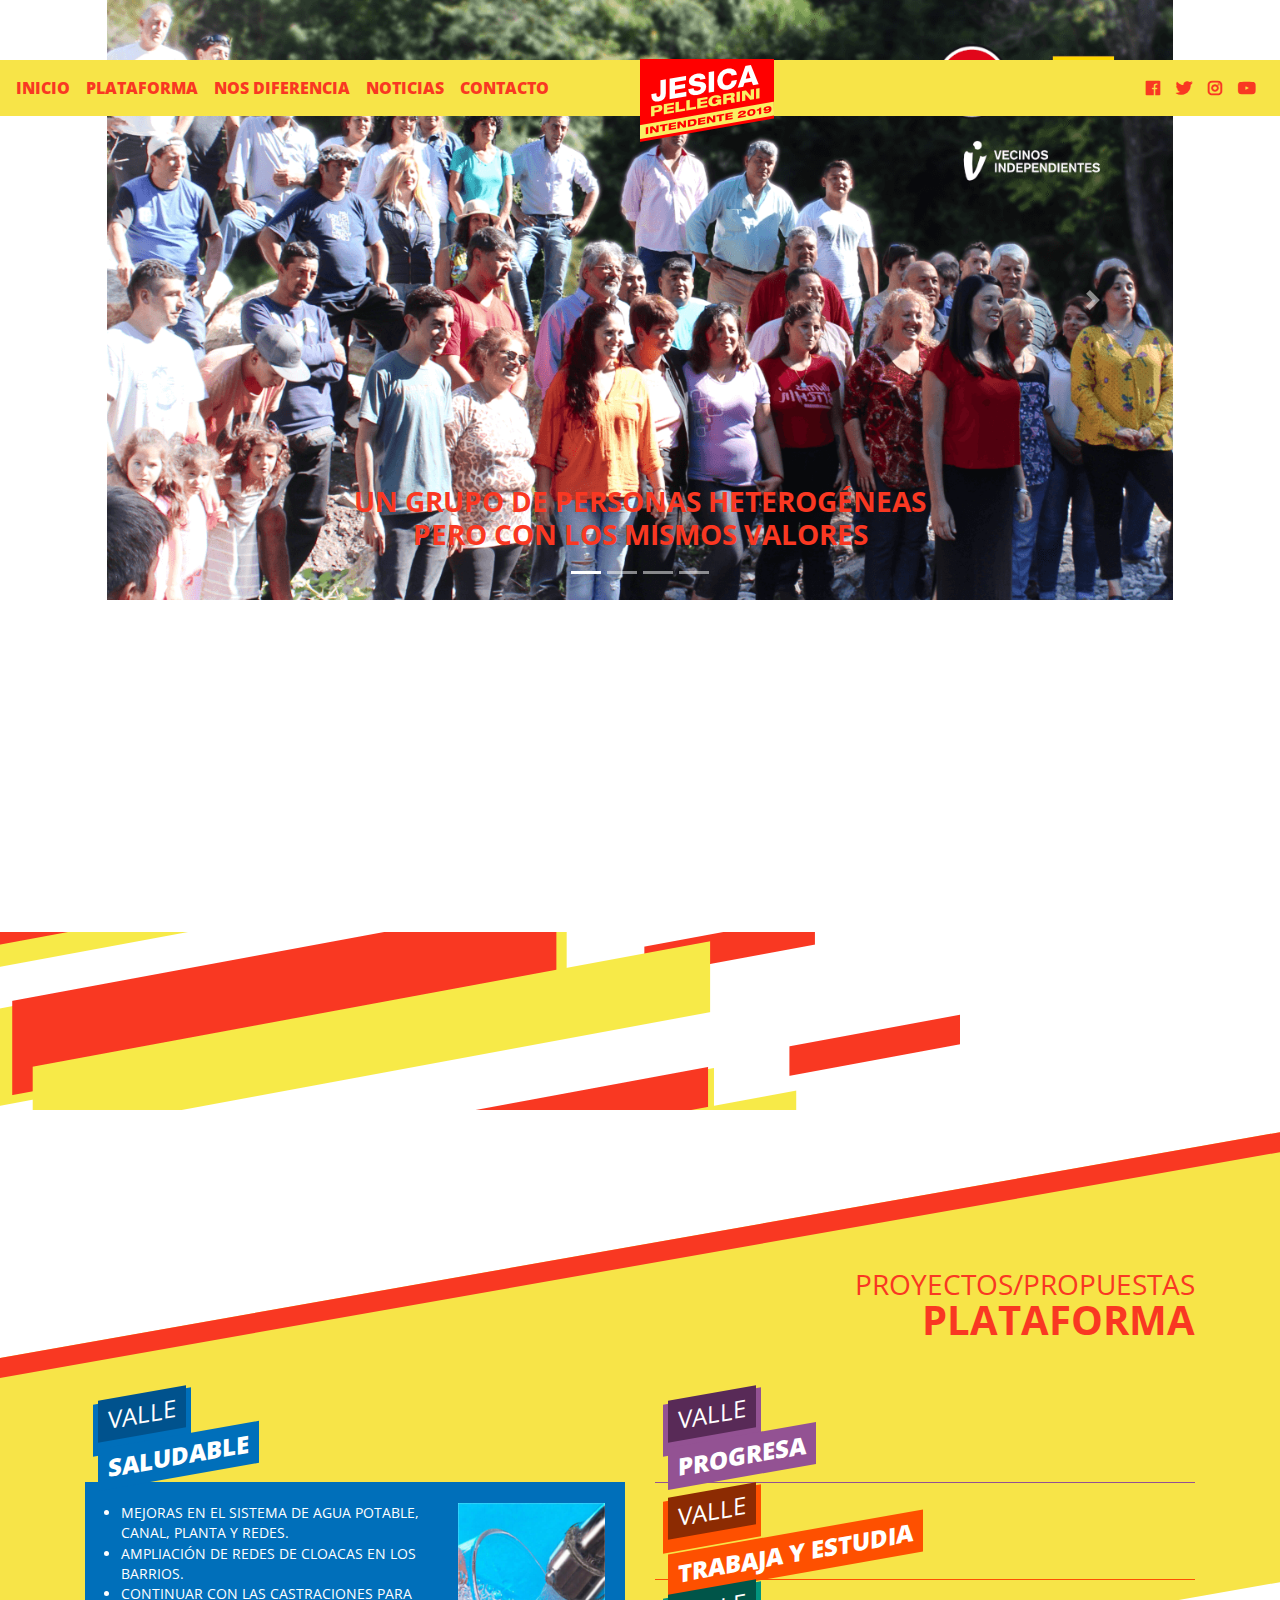
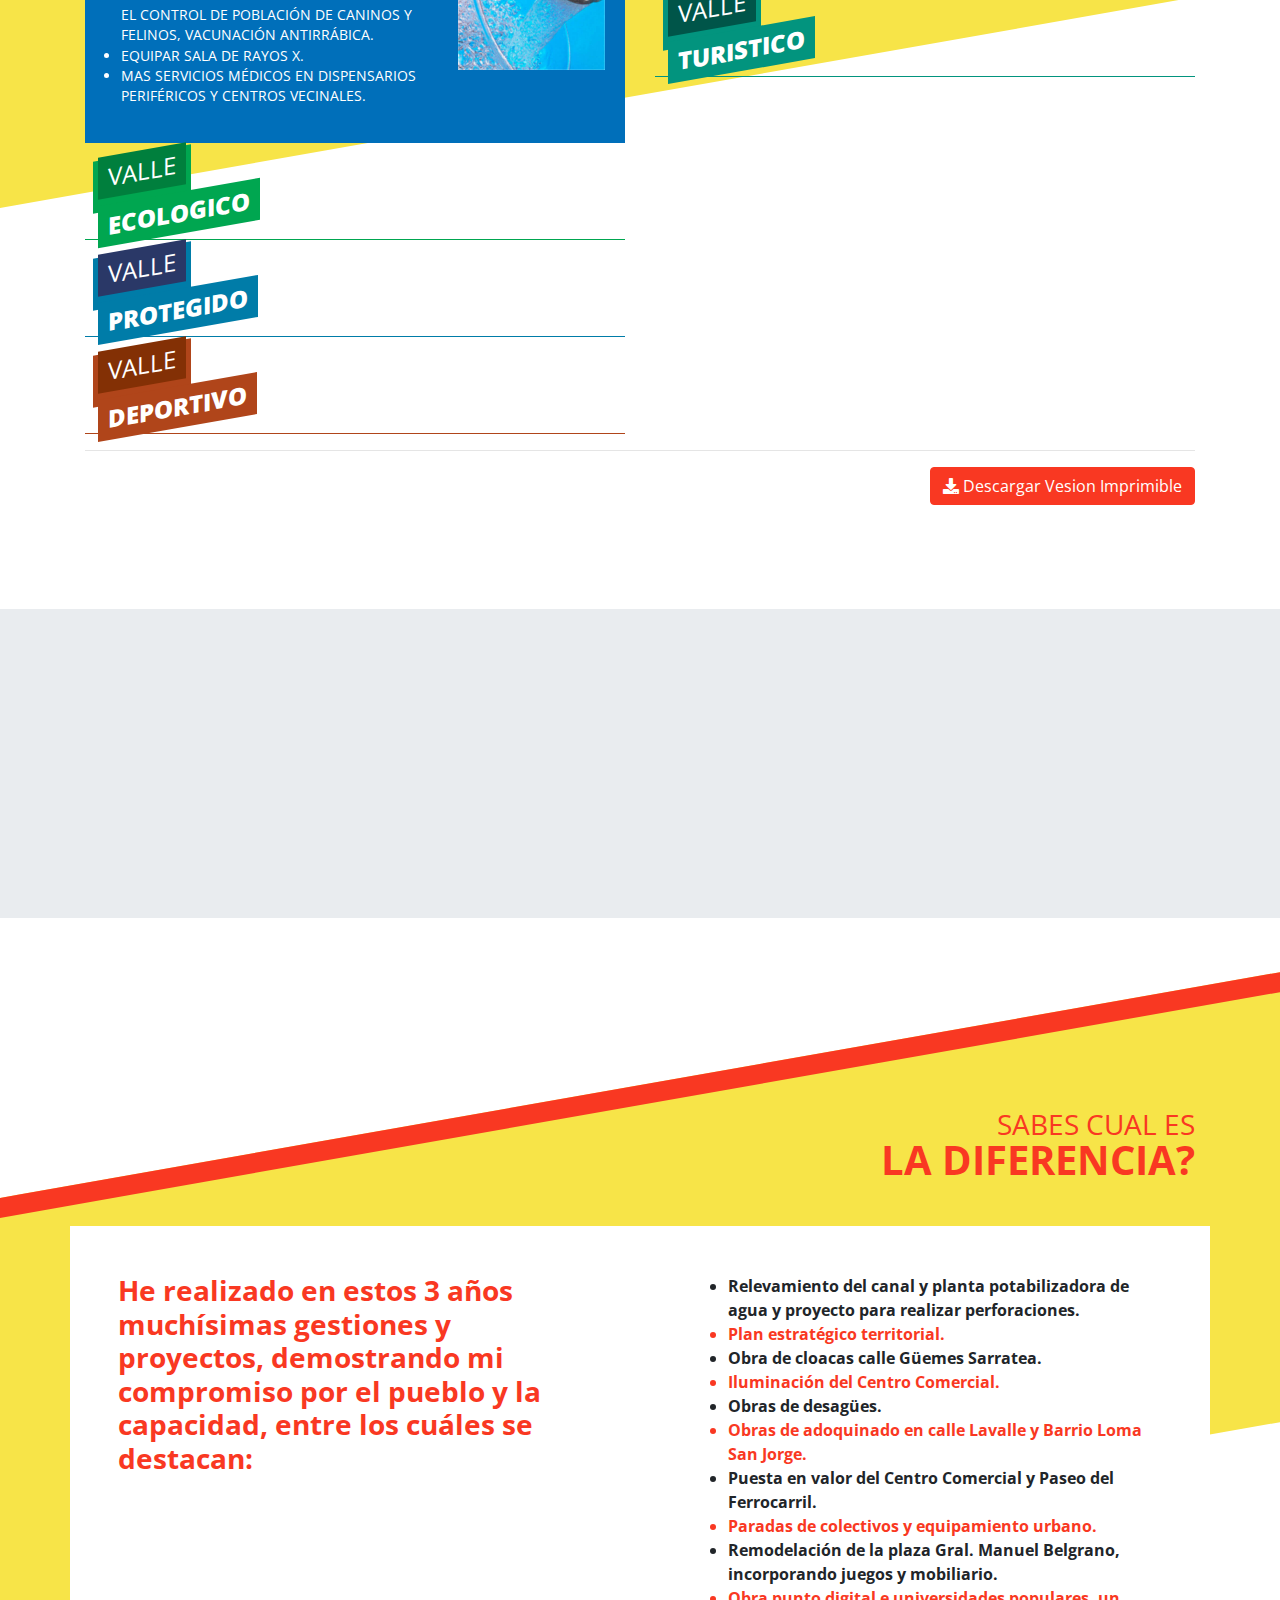
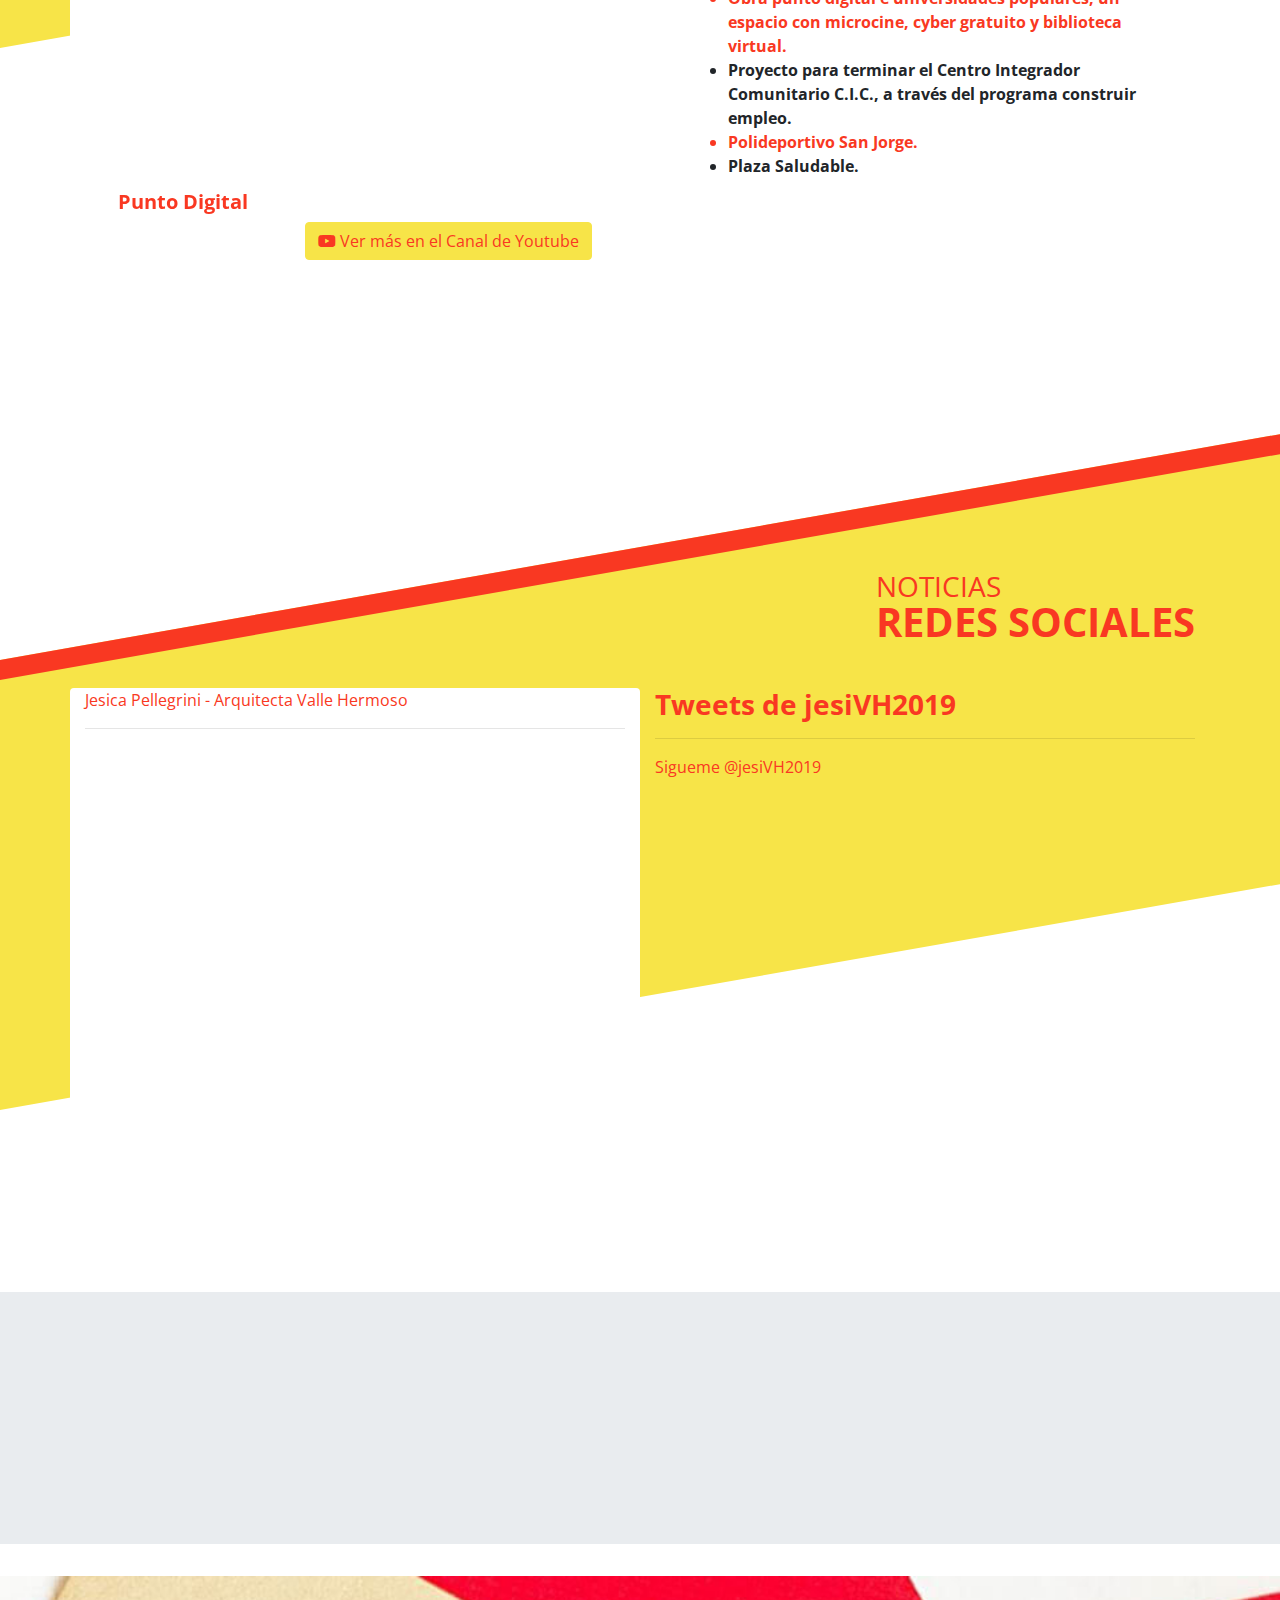
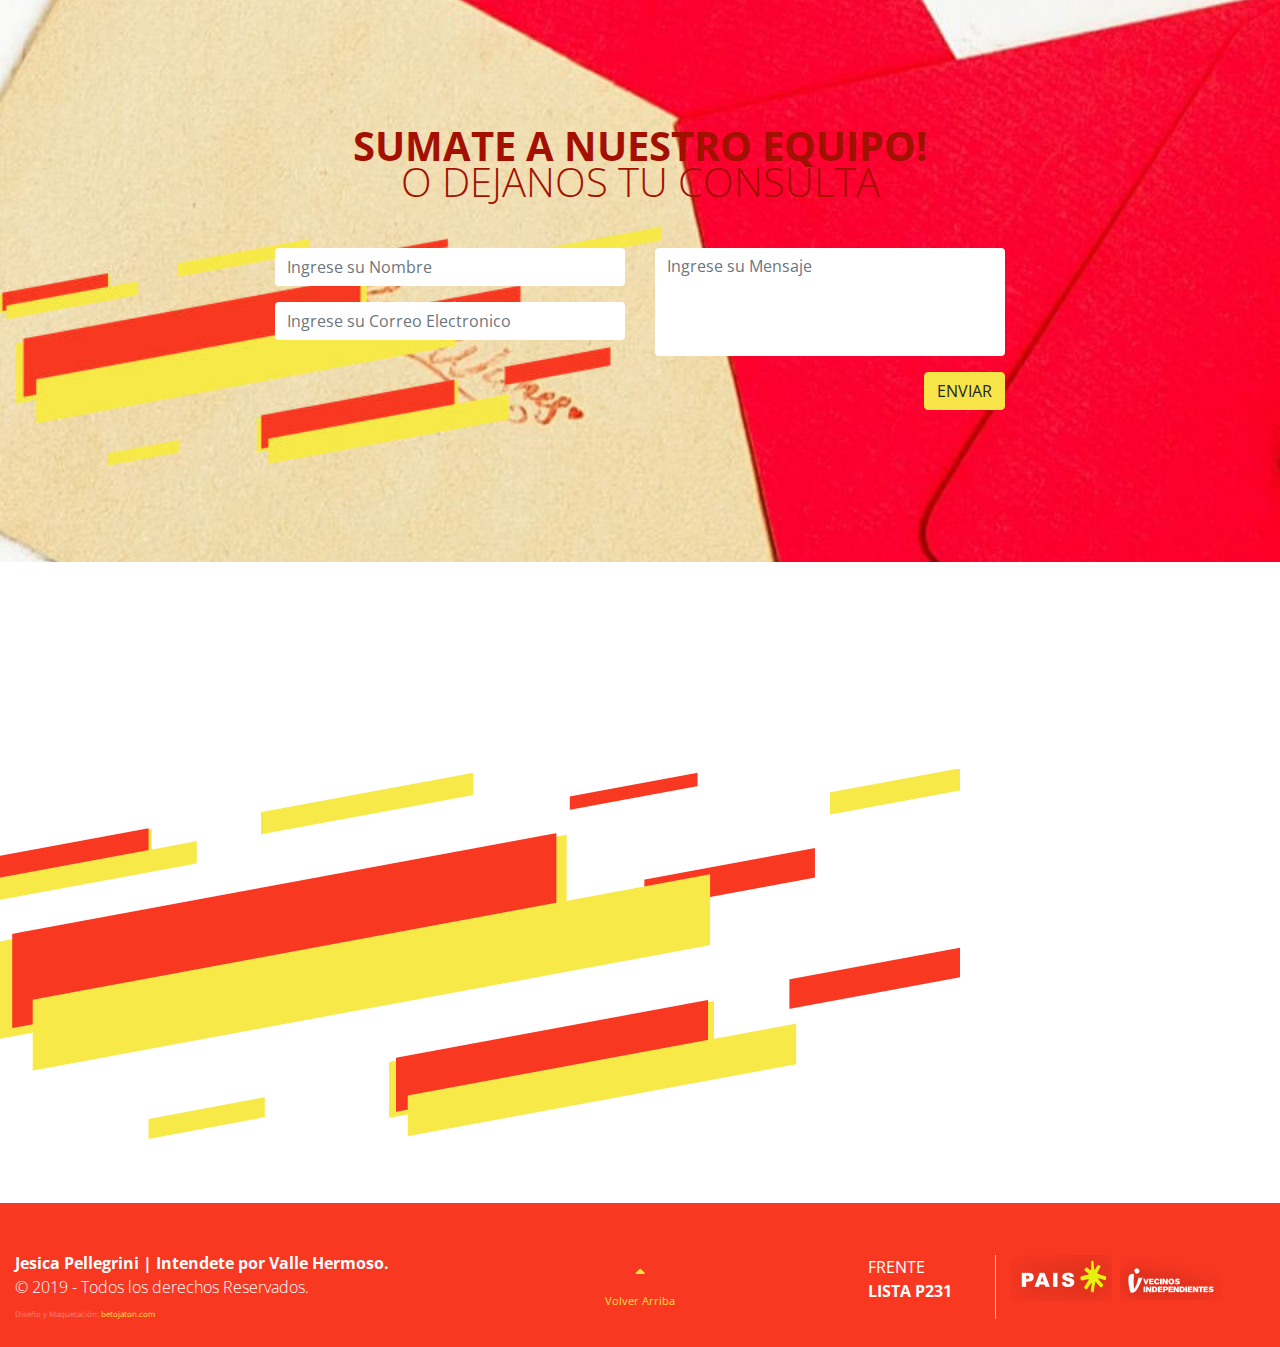
==== index.html @ 0dacf1ef "Initial commit" ====
<!doctype html>
<html lang="en">
<head>
	<!-- Required meta tags -->
	<meta charset="utf-8">
	<meta name="viewport" content="width=device-width, initial-scale=1, shrink-to-fit=no">
	<meta name="description" content="Pagina Web Oficial de Jesica Pellegrini, Candidata Intendente por Valle Hermoso, Cordoba. Representando al Partido Frente PAIS">
	<meta name="autor" content="Roberto Jaton - betojaton.com">
	<link rel="shortcut icon" href="favicon.ico" /> 
	<link rel="stylesheet" href="style.css" >
	<link href="https://fonts.googleapis.com/css?family=Open+Sans+Condensed:300,700|Open+Sans:400,400i,700,800" rel="stylesheet">
	<link href="https://fonts.googleapis.com/css?family=Libre+Franklin:900" rel="stylesheet">
	<title>Jesica Pellegrini &#124; Intendente por Valle Hermoso</title>
	<!--[if lte IE 9]>
      <link href='css/animations-ie-fix.css' rel='stylesheet'>
  <![endif]-->
  <style>._2p3a{width: 100% !important;}</style>
  <script async src="https://www.googletagmanager.com/gtag/js?id=UA-138226474-1"></script>
  <script>
  	window.dataLayer = window.dataLayer || [];
  	function gtag(){dataLayer.push(arguments);}
  	gtag('js', new Date());

  	gtag('config', 'UA-138226474-1');
  </script>
  <script src="https://awesome-table.com/AwesomeTableInclude.js"></script>
</head>
<body data-spy="scroll" data-target="#topNav">
	<!--FACEBOOK Script-->
	<div id="fb-root"></div><script async defer crossorigin="anonymous" src="https://connect.facebook.net/es_LA/sdk.js#xfbml=1&version=v3.3&appId=2285947294998345&autoLogAppEvents=1"></script>
	<!--/FACEBOOK Script-->
	<header class="container-fluid pl-0 pr-0 mb-5 col-lg-10">
		<nav id="topNav" class="navbar navbar-expand-md fixed-top bg-secondary">
			<a class="navbar-brand mx-auto" href="#top"><img src="img/jesica2019-logo.png" alt="JESICA PELLEGRINI" ></a>
			<button class="navbar-toggler" type="button" data-toggle="collapse" data-target=".navbar-collapse">
				<i class="fas fa-bars text-primary"></i>
			</button>
			<div class="navbar-collapse collapse">
				<ul class="navbar-nav">
					<li class="nav-item">
						<a class="nav-link pl-0" title="Ir a la Seccion Top" href="#top" tabindex="1">INICIO <span class="sr-only">INICIO</span></a>
					</li>
					<li class="nav-item">
						<a class="nav-link" title="Ir a la Seccion Plataforma" href="#proyectos" tabindex="2">PLATAFORMA</a>
					</li>
					<li class="nav-item">
						<a class="nav-link" title="Ir a la Seccion Diferencia" href="#diferencia" tabindex="3">NOS DIFERENCIA</a>
					</li>
					<li class="nav-item">
						<a class="nav-link" title="Ir a la Seccion Noticias" href="#noticias" tabindex="4">NOTICIAS</a>
					</li>
					<li class="nav-item">
						<a class="nav-link" title="Ir a la Seccion Contacto" href="#contacto" tabindex="5">CONTACTO</a>
					</li>
				</ul>
				<ul class="navbar-nav ml-auto">
	<!-- 				<li class="nav-item">
		<a class="nav-link" title="Abrir Ventana Padron" href="#" tabindex="6" data-toggle="modal" data-target="#modalPadron">DONDE VOTO? <span class="badge badge-info small">NUEVO</span></a>
		
	</li> -->
	<li class="nav-item"><a class="nav-link" href="https://www.facebook.com/jesiVH2019/" title="Sigueme en Facebook" target="_blank" tabindex="7"><i class="fab fa-facebook"></i></a></li>
	<li class="nav-item"><a class="nav-link" href="https://twitter.com/jesiVH2019" title="Sigueme en Twitter" target="_blank" tabindex="8"><i class="fab fa-twitter"></i></a></li>
	<li class="nav-item"><a class="nav-link" href="https://www.instagram.com/jesivh2019/" title="Sigueme en Instagram" target="_blank" tabindex="9"><i class="fab fa-instagram"></i></a></li>
	<li class="nav-item"><a class="nav-link" href="https://www.youtube.com/channel/UCBLbUvm4TaNhkV0YN3dnYhw/" title="Sigueme en mi Canal de Youtube" target="_blank" tabindex="10"><i class="fab fa-youtube"></i></a></li>
</ul>
</div>
</nav>


<!--CAROUSEL-->
<div id="carouselFade" class="carousel slide carousel-fade" data-ride="carousel">
	<ol class="carousel-indicators">
		<li data-target="#carouselFade" data-slide-to="0" class="active"></li>
		<li data-target="#carouselFade" data-slide-to="1"></li>
		<li data-target="#carouselFade" data-slide-to="2"></li>
		<li data-target="#carouselFade" data-slide-to="3"></li>
	</ol>
	<div class="carousel-inner">
		<div class="carousel-item active">
			<img src="img/slider-web.png" alt="Foto Grupo con Valores" class="img-fluid">
			<div class="carousel-caption d-none d-md-block">
				<h3>UN GRUPO DE PERSONAS HETEROGÉNEAS<br> PERO CON LOS MISMOS VALORES</h3>
			</div>
		</div>
		<div class="carousel-item">
			<div class="embed-responsive embed-responsive-16by9">
				<img src="img/foto-slider-gracias.jpg" alt="Foto Cierre de Campaña - Gracias" class="img-fluid">
			</div>
		</div>
		<div class="carousel-item">
			<div class="embed-responsive embed-responsive-16by9">
				<iframe src="https://www.youtube.com/embed/HUmfUP5dARo"  allow="accelerometer; autoplay; encrypted-media; gyroscope; picture-in-picture" allowfullscreen class="embed-responsive-item"></iframe>
			</div>
			<div class="carousel-caption d-none d-md-block">
				<h3>Proyecto - Guarderia Municipal</h3>
			</div>
		</div>
		<div class="carousel-item ">
			<div class="embed-responsive embed-responsive-16by9">
				<iframe src="https://www.youtube.com/embed/RASYB89753M" allow="accelerometer; autoplay; encrypted-media; gyroscope; picture-in-picture" allowfullscreen class="embed-responsive-item"></iframe>
			</div>
		</div>
	</div>
	<a class="carousel-control-prev" href="#carouselFade" role="button" data-slide="prev">
		<span class="carousel-control-prev-icon" aria-hidden="true"></span>
		<span class="sr-only">Anterior</span>
	</a>
	<a class="carousel-control-next" href="#carouselFade" role="button" data-slide="next">
		<span class="carousel-control-next-icon" aria-hidden="true"></span>
		<span class="sr-only">Siguiente</span>
	</a>
</div>
<!--/CAROUSEL-->


</header>
<main>
	<div class="jumbotron jumbotron-fluid bg-transparent">
		<div class="container text-center">
			<p class="display-4 ml-md-5 font-weight-normal animatedParent" data-sequence="500"><strong class="animated fadeInLeft" data-id="1">ESTAMOS TRABAJANDO</strong><br><small class="animated fadeInLeft" data-id="2">POR NUESTR0 PUEBLO Y CON VOS!</small></p>
		</div>
	</div>
	<!--/jumbotron-->
	<div class="container-fluid clearfix pl-5 justify-content-center bg-pattern">
		<div class="slogan col-md-6 ml-md-5 py-md-5 animatedParent" data-sequence="500">
			<span class="txtSup px-3 animated fadeIn" data-id="1">LO MEJOR</span><br>
			<span class="txtInf px-3 animated fadeIn" data-id="2">ESTA POR VENIR</span>
		</div>
	</div>

	<section id="proyectos">
		<div class="bg-skew"></div>
		<div class="container">
			<div class="row">
				<div class="col-12">
					<h2 class="title mb-5 float-right pt-5 text-right"><small>PROYECTOS/PROPUESTAS</small><br>
						PLATAFORMA
					</h2>
				</div>
				<div class="col-12">
					<!---ACCORDION---------------------------------->
					<div class="accordion" id="accordionOne">
						<div class="row">
							<div class="col-md-6">
								<div class="card card-saludable">
									<div class="card-header" id="headingSaludable">
										<h5 class="mb-0">
											<button class="btn btn-link" type="button" data-toggle="collapse" data-target="#saludable" aria-expanded="true" aria-controls="saludable">
												<span class="txtSup">VALLE</span><br>
												<span class="txtInf">SALUDABLE</span>
											</button>
										</h5>
									</div>
									<div id="saludable" class="collapse show" aria-labelledby="headingSaludable" data-parent="#accordionOne">
										<div class="card-body">
											<div class="row ">
												<div class="col-md-8">
													<ul>
														<li>MEJORAS EN EL SISTEMA DE AGUA POTABLE, CANAL, PLANTA Y REDES.</li>
														<li>AMPLIACIÓN DE REDES DE CLOACAS EN LOS BARRIOS.</li>
														<li>CONTINUAR CON LAS CASTRACIONES PARA EL CONTROL DE POBLACIÓN DE CANINOS Y FELINOS, VACUNACIÓN ANTIRRÁBICA.</li>
														<li>EQUIPAR SALA DE RAYOS X.</li>
														<li>MAS SERVICIOS MÉDICOS EN DISPENSARIOS PERIFÉRICOS Y CENTROS VECINALES.</li>
													</ul>
												</div>
												<div class="col-md-4">
													<img src="img/foto-saludable.jpg" alt="" class="img-fluid">
												</div>
											</div><!--/row-->
										</div>
									</div>
								</div>
								<!--/saludable-->
								<div class="card card-ecologico">
									<div class="card-header" id="headingEcologico">
										<h5 class="mb-0">
											<button class="btn btn-link collapsed" type="button" data-toggle="collapse" data-target="#ecologico" aria-expanded="false" aria-controls="ecologico">
												<span class="txtSup">VALLE</span><br>
												<span class="txtInf">ECOLOGICO</span>
											</button>
										</h5>
									</div>
									<div id="ecologico" class="collapse" aria-labelledby="headingEcologico" data-parent="#accordionOne">
										<div class="card-body">
											<div class="row ">
												<div class="col-md-4">
													<img src="img/foto-ecologico.jpg" alt="" class="img-fluid">
												</div>
												<div class="col-md-8">
													<ul>
														<li>CREACIÓN DE ÁREA DE GUARDAMBIENTES MUNICIPALES.</li>
														<li>REFORZAR RECOLECCIÓN DIFERENCIADA DE RESIDUOS POR BARRIO.</li>
														<li>GESTIONAR PLANTA  DE TRATAMIENTO DE RESIDUOS REGIONAL.</li>
														<li>MEJORAR EL CÓDIGO DE EDIFICACIÓN EN BASE A LA PROTECCIÓN DE RECURSOS NATURALES Y ZONIFICACIÓN.</li>
													</ul>
												</div>
											</div><!--/row-->
										</div>
									</div>
								</div>
								<!--/ecologico-->
								<div class="card card-protegido">
									<div class="card-header" id="headingProtegido">
										<h5 class="mb-0">
											<button class="btn btn-link collapsed" type="button" data-toggle="collapse" data-target="#protegido" aria-expanded="false" aria-controls="protegido">
												<span class="txtSup">VALLE</span><br>
												<span class="txtInf">PROTEGIDO</span>
											</button>
										</h5>
									</div>
									<div id="protegido" class="collapse" aria-labelledby="headingProtegido" data-parent="#accordionOne">
										<div class="card-body">
											<div class="row ">
												<div class="col-md-8">
													<ul>
														<li>AGREGAR MÁS CÁMARAS DE SEGURIDAD, INCORPORACIÓN DE VEHICULOS PARA SEGURIDAD CIUDADANA.</li>
														<li>AMPLIACIÓN DE LA DEFENSORÍA DE DERECHOS DE NIÑOS, NIÑAS Y ADOLESCENTES.</li>
														<li>AREA CONTENCIÓN DE LA MUJER.</li>
														<li>PROGRAMA PREVENCIÓN DE ADICCIONES.</li>
														<li>TRABAJO EN RED CON LAS INSTITUCIONES DEL PUEBLO.</li>
														<li>EDUCACIÓN Y SEGURIDAD VIAL.</li>
													</ul>
												</div>
												<div class="col-md-4">
													<img src="img/foto-protegido.jpg" alt="" class="img-fluid"> 
												</div>
											</div><!--/row-->
										</div>
									</div>
								</div>
								<!--/protegido-->
								<div class="card card-deportivo">
									<div class="card-header" id="headingDeportivo">
										<h5 class="mb-0">
											<button class="btn btn-link collapsed" type="button" data-toggle="collapse" data-target="#deportivo" aria-expanded="false" aria-controls="deportivo">
												<span class="txtSup">VALLE</span><br>
												<span class="txtInf">DEPORTIVO</span>
											</button>
										</h5>
									</div>
									<div id="deportivo" class="collapse" aria-labelledby="headingDeportivo" data-parent="#accordionOne">
										<div class="card-body">
											<div class="row ">
												<div class="col-md-5">
													<img src="img/foto-deportivo.jpg" alt="" class="img-fluid">
												</div>
												<div class="col-md-7">
													<ul>
														<li>NUEVOS DESAFÍOS, CICLISMO, BOXEO, CAMINATAS.</li>
														<li>PUESTA EN VALOR DE LAS CANCHAS DE CADA BARRIO.</li>
														<li>ARMADO DE NUEVOS CAMPEONATOS.</li>
													</ul>
												</div>
											</div><!--/row-->
										</div>
									</div>
								</div>
								<!--/deportivo-->
							</div><!--/col-->

							<div class="col-md-6">
								<div class="card card-progresa">
									<div class="card-header" id="headingProgresa">
										<h5 class="mb-0">
											<button class="btn btn-link collapsed" type="button" data-toggle="collapse" data-target="#progresa" aria-expanded="false" aria-controls="progresa">
												<span class="txtSup">VALLE</span><br>
												<span class="txtInf">PROGRESA</span>
											</button>
										</h5>
									</div>
									<div id="progresa" class="collapse p-3" aria-labelledby="headingProgresa" data-parent="#accordionOne">
										<div class="row ">
											<div class="col-12">
												<ul>
													<li>ADOQUINADO DE LAS VÍAS PRINCIPALES DE CADA BARRIO Y RECORRIDOS DEL URBANO CON MANO DE OBRA LOCAL.</li>
													<li>ILUMINACIÓN LED EN LOS BARRIOS, ILUMNACIÓN EN LA RUTA DESDE SANTA ISABEL HASTA VILLA YACOANA.</li>
													<li>CONTINUACION DE LA OBRAS DE GAS.</li>
													<li>PROGRAMA LA MUNICIPALIDAD UN MES EN TU BARRIO: TRABAJOS DE PROYECTOS POR BARRIOS EN CONJUNTO CON LOS VECINOS.</li>
													<li>ILUMINACIÓN Y SEÑALIZACION DE LAS CALLES.</li>
													<li>CONTINUAR CON LA AMPLIACION DE  MAQUINARIAS.</li>
													<li>AMPLIAR CRONOGRAMA DE RECOLECCIÓN DE VERDES POR BARRIO.</li>
													<li>TERMINACIÓN DE LA OBRA CENTRO INTEGRADOR COMUNITARIO C.I.C.</li>
													<li>CREACIÓN DE SALA VELATORIA MUNICIPAL.</li>
													<li>BANCO MUNICIPAL DE TIERRAS.</li>
													<li>ACCESO A LOTES CON FINES SOCIALES.</li>
												</ul>
												<img src="img/foto-progresa01.jpg" alt="" class="img-fluid">
											</div>

										</div><!--/row-->
									</div>
								</div>
								<!--/progresa-->
								<div class="card card-trabaja">
									<div class="card-header" id="headingThree">
										<h5 class="mb-0">
											<button class="btn btn-link collapsed" type="button" data-toggle="collapse" data-target="#trabaja" aria-expanded="false" aria-controls="trabaja">
												<span class="txtSup">VALLE</span><br>
												<span class="txtInf">TRABAJA Y ESTUDIA</span>
											</button>
										</h5>
									</div>
									<div id="trabaja" class="collapse p-3" aria-labelledby="headingThree" data-parent="#accordionOne">
										<div class="row">
											<div class="col-md-4">
												<img src="img/foto-trabaja.jpg" alt="" class="img-fluid ml-5">
											</div>
											<div class="col-md-8">
												<ul>
													<li>JÓVENES TRABAJANDO, PROGRAMA DE BECAS PARA JÓVENES DEL PUEBLO DONDE SE LOS CAPACITE EN DIVERSAS TAREAS Y LUEGO SE LES ENTREGUEN LAS HERRAMIENTAS PARA SU PROPIO PROYECTO.</li>
													<li>BECAS DE ESTUDIO Y RESIDENCIA PARA JÓVENES DE LA LOCALIDAD QUE DESEEN IR A LA UNIVERSIDAD, PASANTÍAS.</li>
													<li>DOBLE TURNO DE LA GUARDERÍA MUNICIPAL Y CONTINUAR CON LAS SALAS PLAN PRIMERA INFANCIA.</li>
													<li>NUEVOS CURSOS DE EMPLEO Y UNIVERSIDADES POPULARES CON SALIDA LABORAL.</li>
												</ul>
											</div>
										</div><!--/row-->
									</div>
								</div>
								<!--/trabaja-->
								<div class="card card-turistico">
									<div class="card-header" id="headingThree">
										<h5 class="mb-0">
											<button class="btn btn-link collapsed" type="button" data-toggle="collapse" data-target="#turistico" aria-expanded="false" aria-controls="turistico">
												<span class="txtSup">VALLE</span><br>
												<span class="txtInf">TURISTICO</span>
											</button>
										</h5>
									</div>
									<div id="turistico" class="collapse" aria-labelledby="headingThree" data-parent="#accordionOne">
										<div class="row py-3 ">
											<div class="col-md-7">
												<ul>
													<li>NUEVOS CIRCUÍTOS TURÍSTICOS POTENCIANDO EL PATRIMONIO ARQUITECTONICO Y NATURAL.</li>
													<li>MÁS FESTIVALES, FESTIVAL DEL MATE, FESTIVAL DE AGRUPACIONES GAUCHAS, PESEBRES VIVIENTES POR BARRIOS, CARROZAS POR BARRIO.</li>
													<li>CONTINUAR CON EL MEJORAMIENTO  DE NUESTROS BALNEARIOS, DIQUE LA ISLA Y LA CASTELLANA.</li>
													<li>TERMINACIÓN DEL PASEO DEL FERROCARRIL, POLO  DE MICROEMPRENDEDORES Y ARTESANOS, BAR TURÍSTICO.</li>
												</ul>
											</div>
											<div class="col-md-5">
												<img src="img/foto-turistico.jpg" alt="" class="img-fluid">
											</div>
										</div><!--/row-->
									</div>
								</div>
								<!--/turistico-->
							</div><!--/col-->
						</div><!--/row-->
					</div>
					<!---FIN ACCORDION---------------------------------->
					<hr>
					<a href="img/aviso_26x16cm_plataforma.jpg" class="btn btn-primary float-right" title="Descarga Version Imprimible" target="_blank"><i class="fas fa-download"></i> Descargar Vesion Imprimible</a>
				</div>
			</div>
		</div><!--/row-->
	</div><!--/container-->
</section><!--/propuestas-->
<div class="jumbotron jumbotron-fluid">
	<div class="container">
		<p class="display-4 ml-md-5 animatedParent" data-sequence="500"><small class="animated fadeInLeft" data-id="1">NOS MOTIVAN EL CUIDADO Y LA GENERACION DE LOS RECURSOS</small> <strong class="animated fadeInLeft" data-id="2">SOCIALES, LABORALES Y AMBIENTALES</strong>
		</p>
	</div>
</div>
<section id="diferencia">
	<div class="bg-skew"></div>
	<div class="container">
		<div class="row">
			<div class="col-12">
				<h2 class="title  float-right mb-5 pt-5 text-right"><small>SABES CUAL ES</small><br>
					LA DIFERENCIA?
				</h2>
			</div>
			<div class="col-md-6 bg-white p-md-5 pt-3">
				<h3 class="mb-5">He realizado en estos 3 años muchísimas gestiones y proyectos, demostrando mi compromiso por el pueblo y la capacidad, entre los cuáles se destacan:</h3>
				<div id="carouselVideos" class="carousel slide" data-ride="carousel">
					<div class="carousel-inner">
						<div class="carousel-item active">
							<div class="embed-responsive embed-responsive-16by9 mb-xs-5">
								<h5>Punto Digital</h5>
								<iframe width="100%" height="315" src="https://www.youtube.com/embed/RASYB89753M" allow="accelerometer; autoplay; encrypted-media; gyroscope; picture-in-picture" allowfullscreen class="embed-responsive-16by9"></iframe>
							</div>
						</div>
						<div class="carousel-item ">
							<div class="embed-responsive embed-responsive-16by9 mb-xs-5">
								<h5>Mi amor en Obras</h5>
								<iframe width="100%" height="315" src="https://www.youtube.com/embed/-_6h4mo9V6U" allow="accelerometer; autoplay; encrypted-media; gyroscope; picture-in-picture" allowfullscreen class="embed-responsive-16by9"></iframe>
							</div>
						</div>
						<div class="carousel-item">
							<div class="embed-responsive embed-responsive-16by9 mb-xs-5">
								<h5>Mi amor en Obras 2</h5>
								<iframe width="560" height="315" src="https://www.youtube.com/embed/903WnLg2t5Y" allow="accelerometer; autoplay; encrypted-media; gyroscope; picture-in-picture" allowfullscreen class="embed-responsive-16by9"></iframe>
							</div>
						</div>
						<div class="carousel-item">
							<div class="embed-responsive embed-responsive-16by9 mb-xs-5">
								<h5>Obras para la Familia</h5>
								<iframe width="560" height="315" src="https://www.youtube.com/embed/f0HHStCyjV4" allow="accelerometer; autoplay; encrypted-media; gyroscope; picture-in-picture" allowfullscreen class="embed-responsive-16by9"></iframe>
							</div>
						</div>
					</div>
					<a class="carousel-control-prev" href="#carouselVideos" role="button" data-slide="prev">
						<span class="carousel-control-prev-icon" aria-hidden="true"></span>
						<span class="sr-only">Anterior</span>
					</a>
					<a class="carousel-control-next" href="#carouselVideos" role="button" data-slide="next">
						<span class="carousel-control-next-icon" aria-hidden="true"></span>
						<span class="sr-only">Siguiente</span>
					</a>
				</div>
				<!--/carouselVideo2-->
				<a href="https://www.youtube.com/channel/UCBLbUvm4TaNhkV0YN3dnYhw/"  class="btn btn-secondary float-right text-primary" title="Ingresar a mi Canal de Youtube"><i class="fab fa-youtube"></i> Ver más en el Canal de Youtube</a>

			</div>
			<div class="col-md-6 bg-white p-md-5">
				<ul class="font-weight-bold">
					<li>Relevamiento del canal y planta potabilizadora de agua y proyecto para realizar perforaciones. 
						<li class="text-primary">Plan estratégico territorial.</li>
						<li>Obra de cloacas calle Güemes Sarratea.</li>
						<li class="text-primary">Iluminación del Centro Comercial.</li>
						<li>Obras de desagües.</li>
						<li class="text-primary">Obras de adoquinado en calle Lavalle y Barrio Loma San Jorge.</li>
						<li>Puesta en valor del Centro Comercial y Paseo del Ferrocarril.</li>
						<li class="text-primary">Paradas de colectivos y equipamiento urbano.</li>
						<li>Remodelación de la plaza Gral. Manuel Belgrano, incorporando juegos y mobiliario.</li>
						<li class="text-primary">Obra punto digital e universidades populares, un espacio con microcine, cyber gratuito y biblioteca virtual.</li>
						<li>Proyecto para terminar el Centro Integrador Comunitario C.I.C., a través del programa construir empleo.</li>
						<li class="text-primary">Polideportivo San Jorge.</li>
						<li>Plaza Saludable.</li>
					</li>
				</ul>
			</div>
		</div><!--/row-->
	</div>
</section>
<!--/redesSociales-->

<a id="noticias"></a>
<section id="novedades">
	<div class="bg-skew"></div>
	<div class="container">
		<div class="row">
			<div class="col-12">
				<h2 class="title mb-5 pt-5 float-right"><small>NOTICIAS</small><br>
					REDES SOCIALES
				</h2>
			</div>
			<div class="col-md-6 bg-white rounded">
				<div class="fb-page" data-href="https://www.facebook.com/jesiVH2019" data-tabs="timeline" data-width="100%" data-height="460" data-small-header="false" data-adapt-container-width="true" data-hide-cover="false" data-show-facepile="true"><blockquote cite="https://www.facebook.com/jesiVH2019" class="fb-xfbml-parse-ignore"><a href="https://www.facebook.com/jesiVH2019">Jesica Pellegrini - Arquitecta Valle Hermoso</a></blockquote></div>
				<!-- <iframe src="https://www.facebook.com/plugins/page.php?href=https%3A%2F%2Fwww.facebook.com%2FjesiVH2019%2F&tabs=timeline&width=340&height=500&small_header=false&adapt_container_width=true&hide_cover=false&show_facepile=true&appId=609109702454596" width="500" height="460" style="border:none;overflow:hidden" scrolling="no" frameborder="0" allowTransparency="true" allow="encrypted-media"></iframe> -->
				<hr>
			</div>
			<div class="col-md-6" style="height: 500px; overflow-y: scroll;">
				<h3><a class="twitter-timeline" href="https://twitter.com/jesiVH2019?ref_src=twsrc%5Etfw">Tweets de jesiVH2019</a></h3>
				<script async src="https://platform.twitter.com/widgets.js" charset="utf-8"></script>
				<hr>
				<a href="https://twitter.com/jesiVH2019?ref_src=twsrc%5Etfw" class="twitter-follow-button" data-show-count="false">Sigueme @jesiVH2019</a><script async src="https://platform.twitter.com/widgets.js" charset="utf-8"></script>
			</div>
		</div><!--/row-->
	</div>
</section>
<!--/redesSociales-->
<div class="jumbotron jumbotron-fluid">
	<div class="container text-center">
		<p class="display-4  ml-md-5 font-weight-normal animatedParent" data-sequence="500"><small class="animated fadeInLeft" data-id="1">POR ESE CAMINO SEGUIREMOS HASTA CONSEGUIR UN</small><br><strong class="animated fadeInLeft" data-id="2">VALLE HERMOSO SUSTENTABLE</strong></p>
	</div>
</div>
<section id="contacto" class="bg-secondary" style="background-image: url(img/bg-contacto.jpg); background-size: cover;"> 
	<div class="container" >
		<div class="row justify-content-center">
			<div class="col-md-8 text-center py-5">
				<h2 class="title mb-5 text-dark">SUMATE A NUESTRO EQUIPO!<br><span class="font-weight-light">O DEJANOS TU CONSULTA</span></h2>
				<form name="sentMessage" class="well" id="contactForm"  novalidate>
					<legend class="sr-only">Formulario de Contacto</legend>
					<div class="row">
						<div class="col-md-6">
							<input type="text" class="form-control bg-white border-0" placeholder="Ingrese su Nombre" id="name" data-validation-required-message="Por favor ingrese su nombre" tabindex="1" required>
							<p class="help-block"></p>
							<input type="email" class="form-control bg-white border-0 mb-3" placeholder="Ingrese su Correo Electronico" id="email" data-validation-required-message="Por favor Ingrese su Correo Electronico" tabindex="2" required/>
						</div>
						<div class="col-md-6">
							<textarea rows="4" cols="100" class="form-control bg-white border-0" 
							placeholder="Ingrese su Mensaje" id="message"  data-validation-required-message="Por favor Ingrese su Mensaje" minlength="5" data-validation-minlength-message="Min 5 characters" maxlength="999" style="resize:none" tabindex="3" required></textarea>
							<div id="success"> </div> <!-- For success/fail messages -->
							<button type="submit" class="btn btn-secondary float-right mt-3">ENVIAR</button>
						</div>
					</div>
				</form>
			</div>
		</div>
	</div>
</section><!--/contacto-->
</div>
<footer class="footer footer-dark bg-pattern">
	<div class="container-fluid">
		<div class="row d-flex pl-5 animatedParent" data-sequence="500">
			<div class="slogan col-md align-self-md-center">
				<span class="txtSup px-3 animated fadeIn" data-id="1">VALLE HERMOSO</span><br>
				<span class="txtInf px-3 animated fadeIn" data-id="2">EN BUENAS MANOS</span>
			</div>
			<div class="col-md animatedParent">
				<img src="img/foto-jesica-pellegrini.png" alt="Jesica Pellegrini" class="img-fluid border-primary border-bottom align-bottom mt-md-5 animated fadeIn float-right" data-id="3">
			</div>
		</div>
		<div class="row align-items-center justify-content-md-between py-4 mt-4 delimiter-top bg-primary text-white pt-5">

			<div class="col-md-4">
				<div class="copyright text-sm font-weight-bold text-center text-md-left">
					Jesica Pellegrini | Intendete por Valle Hermoso.<br><span class="font-weight-light">© 2019 - Todos los derechos Reservados.</span><br>
					<small class="text-muted"><small>Diseño y Maquetación: <a href="https://betojaton.com/" title="Sitio web del diseñador" class="text-secondary" target="_blank">betojaton.com</a> </small></small>
				</div>
			</div>
			<div class="col-md-4 text-center">
				<a id="scrollUp" href="#topNav" role="button" title="Click para volver arriba" data-toggle="tooltip" data-placement="top" class="text-secondary"><i class="fas fa-sort-up "></i><br>
					<small>Volver Arriba</small></a>

				</div>
				<div class="col-md-4">
					<div class="row">
						<div class="col-md-4 border-right border-secondary">
							<p >FRENTE<strong><br>LISTA P231</strong></p>
						</div>
						<div class="col-md-8">
							<img src="img/logo-pais.png" alt="Logo PAIS" class="mb-3">
							<img src="img/logo-vecinosind.png" alt="Logo VECINOS" class="ml-1 mb-3 align-self-center">
									<!-- <img src="img/logo-ucr.png" alt="Logo UCR" class="ml-1 mb-3" style="max-height: 42px">
										<img src="img/logo-pro.png" alt="Logo PRO" class="ml-1 mb-3" style="max-height: 42px"> -->
									</div>
								</div>
							</div>
						</div>
					</div>
				</footer>
				<script src="https://code.jquery.com/jquery-3.3.1.min.js"></script>
				<script src="js/popper.min.js"></script>
				<script src="js/bootstrap.min.js"></script>
				<script src="js/jqBootstrapValidation.js"></script>
				<script src="js/contact_me.js"></script>
				<script src="js/css3-animate-it.js"></script>
				<script src="js/responsive-tabs.js"></script>
				<script type="text/javascript">
					$(document).ready(function(){
						// Scroll certain amounts from current position 
						window.scrollBy({ 
						  top: 60, // could be negative value
						  left: 0, 
						  behavior: 'smooth' 
						});

					});
				</script>

			</div>
		</div>
	</div>
</div>
</body>
</html>
---- style.css ----
/* Colores*/
/*Fuentes*/
/*Form*/
/*Varios*/
/* background: rgb(131,45,3);
background: url([data-uri]);
background: -moz-linear-gradient(top, rgba(131,45,3,1) 0%, rgba(255,148,97,1) 100%);
background: -webkit-linear-gradient(top, rgba(131,45,3,1) 0%,rgba(255,148,97,1) 100%);
background: linear-gradient(to bottom, rgba(131,45,3,1) 0%,rgba(255,148,97,1) 100%);
filter: progid:DXImageTransform.Microsoft.gradient( startColorstr='#832d03', endColorstr='#ff9461',GradientType=0 );*/
/* BOOTSTRAP*/
/*!
 * Bootstrap v4.1.3 (https://getbootstrap.com/)
 * Copyright 2011-2018 The Bootstrap Authors
 * Copyright 2011-2018 Twitter, Inc.
 * Licensed under MIT (https://github.com/twbs/bootstrap/blob/master/LICENSE)
 */
@import url(css/header.css);
@import url(css/strip.css);
@import url(css/animations.css);
@import url(css/fontawesome-all.min.css);
:root {
  --blue: #007bff;
  --indigo: #6610f2;
  --purple: #6f42c1;
  --pink: #e83e8c;
  --red: #dc3545;
  --orange: #fd7e14;
  --yellow: #ffc107;
  --green: #28a745;
  --teal: #20c997;
  --cyan: #17a2b8;
  --white: #fff;
  --gray: #6c757d;
  --gray-dark: #343a40;
  --primary: #F93822;
  --secondary: #F7E448;
  --success: #28a745;
  --info: #17a2b8;
  --warning: #ffc107;
  --danger: #dc3545;
  --light: #f8f9fa;
  --dark: #A41000;
  --breakpoint-xs: 0;
  --breakpoint-sm: 576px;
  --breakpoint-md: 768px;
  --breakpoint-lg: 992px;
  --breakpoint-xl: 1200px;
  --font-family-sans-serif: "Open Sans", sans-serif;
  --font-family-monospace: SFMono-Regular, Menlo, Monaco, Consolas, "Liberation Mono", "Courier New", monospace; }

*,
*::before,
*::after {
  -webkit-box-sizing: border-box;
  box-sizing: border-box; }

html {
  font-family: sans-serif;
  line-height: 1.15;
  -webkit-text-size-adjust: 100%;
  -ms-text-size-adjust: 100%;
  -ms-overflow-style: scrollbar;
  -webkit-tap-highlight-color: rgba(0, 0, 0, 0); }

@-ms-viewport {
  width: device-width; }

article, aside, figcaption, figure, footer, header, hgroup, main, nav, section {
  display: block; }

body {
  margin: 0;
  font-family: "Open Sans", sans-serif;
  font-size: 1rem;
  font-weight: 400;
  line-height: 1.5;
  color: #212529;
  text-align: left;
  background-color: #fff; }

[tabindex="-1"]:focus {
  outline: 0 !important; }

hr {
  -webkit-box-sizing: content-box;
  box-sizing: content-box;
  height: 0;
  overflow: visible; }

h1, h2, h3, h4, h5, h6 {
  margin-top: 0;
  margin-bottom: 0.5rem; }

p {
  margin-top: 0;
  margin-bottom: 1rem; }

abbr[title],
abbr[data-original-title] {
  text-decoration: underline;
  -webkit-text-decoration: underline dotted;
  text-decoration: underline dotted;
  cursor: help;
  border-bottom: 0; }

address {
  margin-bottom: 1rem;
  font-style: normal;
  line-height: inherit; }

ol,
ul,
dl {
  margin-top: 0;
  margin-bottom: 1rem; }

ol ol,
ul ul,
ol ul,
ul ol {
  margin-bottom: 0; }

dt {
  font-weight: 700; }

dd {
  margin-bottom: .5rem;
  margin-left: 0; }

blockquote {
  margin: 0 0 1rem; }

dfn {
  font-style: italic; }

b,
strong {
  font-weight: bolder; }

small {
  font-size: 80%; }

sub,
sup {
  position: relative;
  font-size: 75%;
  line-height: 0;
  vertical-align: baseline; }

sub {
  bottom: -.25em; }

sup {
  top: -.5em; }

a {
  color: #F93822;
  text-decoration: none;
  background-color: transparent;
  -webkit-text-decoration-skip: objects; }
  a:hover {
    color: #c91905;
    text-decoration: underline; }

a:not([href]):not([tabindex]) {
  color: inherit;
  text-decoration: none; }
  a:not([href]):not([tabindex]):hover, a:not([href]):not([tabindex]):focus {
    color: inherit;
    text-decoration: none; }
  a:not([href]):not([tabindex]):focus {
    outline: 0; }

pre,
code,
kbd,
samp {
  font-family: SFMono-Regular, Menlo, Monaco, Consolas, "Liberation Mono", "Courier New", monospace;
  font-size: 1em; }

pre {
  margin-top: 0;
  margin-bottom: 1rem;
  overflow: auto;
  -ms-overflow-style: scrollbar; }

figure {
  margin: 0 0 1rem; }

img {
  vertical-align: middle;
  border-style: none; }

svg {
  overflow: hidden;
  vertical-align: middle; }

table {
  border-collapse: collapse; }

caption {
  padding-top: 0.75rem;
  padding-bottom: 0.75rem;
  color: #FF8376;
  text-align: left;
  caption-side: bottom; }

th {
  text-align: inherit; }

label {
  display: inline-block;
  margin-bottom: 0.5rem; }

button {
  border-radius: 0; }

button:focus {
  outline: 1px dotted;
  outline: 5px auto -webkit-focus-ring-color; }

input,
button,
select,
optgroup,
textarea {
  margin: 0;
  font-family: inherit;
  font-size: inherit;
  line-height: inherit; }

button,
input {
  overflow: visible; }

button,
select {
  text-transform: none; }

button,
html [type="button"],
[type="reset"],
[type="submit"] {
  -webkit-appearance: button; }

button::-moz-focus-inner,
[type="button"]::-moz-focus-inner,
[type="reset"]::-moz-focus-inner,
[type="submit"]::-moz-focus-inner {
  padding: 0;
  border-style: none; }

input[type="radio"],
input[type="checkbox"] {
  -webkit-box-sizing: border-box;
  box-sizing: border-box;
  padding: 0; }

input[type="date"],
input[type="time"],
input[type="datetime-local"],
input[type="month"] {
  -webkit-appearance: listbox; }

textarea {
  overflow: auto;
  resize: vertical; }

fieldset {
  min-width: 0;
  padding: 0;
  margin: 0;
  border: 0; }

legend {
  display: block;
  width: 100%;
  max-width: 100%;
  padding: 0;
  margin-bottom: .5rem;
  font-size: 1.5rem;
  line-height: inherit;
  color: inherit;
  white-space: normal; }

progress {
  vertical-align: baseline; }

[type="number"]::-webkit-inner-spin-button,
[type="number"]::-webkit-outer-spin-button {
  height: auto; }

[type="search"] {
  outline-offset: -2px;
  -webkit-appearance: none; }

[type="search"]::-webkit-search-cancel-button,
[type="search"]::-webkit-search-decoration {
  -webkit-appearance: none; }

::-webkit-file-upload-button {
  font: inherit;
  -webkit-appearance: button; }

output {
  display: inline-block; }

summary {
  display: list-item;
  cursor: pointer; }

template {
  display: none; }

[hidden] {
  display: none !important; }

h1, h2, h3, h4, h5, h6,
.h1, .h2, .h3, .h4, .h5, .h6 {
  margin-bottom: 0.5rem;
  font-family: "Open Sans Condensed", sans-serif;
  font-weight: 700;
  line-height: 1.2;
  color: #F93822; }

h1, .h1 {
  font-size: 2.5rem; }

h2, .h2 {
  font-size: 2rem; }

h3, .h3 {
  font-size: 1.75rem; }

h4, .h4 {
  font-size: 1.5rem; }

h5, .h5 {
  font-size: 1.25rem; }

h6, .h6 {
  font-size: 1rem; }

.lead {
  font-size: 1.25rem;
  font-weight: 300; }

.display-1 {
  font-size: 6rem;
  font-weight: 300;
  line-height: 1.2; }

.display-2 {
  font-size: 5.5rem;
  font-weight: 300;
  line-height: 1.2; }

.display-3 {
  font-size: 4.5rem;
  font-weight: 300;
  line-height: 1.2; }

.display-4 {
  font-size: 3.5rem;
  font-weight: 900;
  line-height: 1.2; }

hr {
  margin-top: 1rem;
  margin-bottom: 1rem;
  border: 0;
  border-top: 1px solid rgba(0, 0, 0, 0.1); }

small,
.small {
  font-size: 70%;
  font-weight: 400; }

mark,
.mark {
  padding: 0.2em;
  background-color: #fcf8e3; }

.list-unstyled {
  padding-left: 0;
  list-style: none; }

.list-inline {
  padding-left: 0;
  list-style: none; }

.list-inline-item {
  display: inline-block; }
  .list-inline-item:not(:last-child) {
    margin-right: 0.5rem; }

.initialism {
  font-size: 90%;
  text-transform: uppercase; }

.blockquote {
  margin-bottom: 1rem;
  font-size: 1.25rem; }

.blockquote-footer {
  display: block;
  font-size: 80%;
  color: #6c757d; }
  .blockquote-footer::before {
    content: "\2014 \00A0"; }

.img-fluid {
  max-width: 100%;
  height: auto; }

.img-thumbnail {
  padding: 0.25rem;
  background-color: #fff;
  border: 1px solid #dee2e6;
  border-radius: 0.25rem;
  max-width: 100%;
  height: auto; }

.figure {
  display: inline-block; }

.figure-img {
  margin-bottom: 0.5rem;
  line-height: 1; }

.figure-caption {
  font-size: 90%;
  color: #6c757d; }

code {
  font-size: 87.5%;
  color: #e83e8c;
  word-break: break-word; }
  a > code {
    color: inherit; }

kbd {
  padding: 0.2rem 0.4rem;
  font-size: 87.5%;
  color: #fff;
  background-color: #212529;
  border-radius: 0.2rem; }
  kbd kbd {
    padding: 0;
    font-size: 100%;
    font-weight: 700; }

pre {
  display: block;
  font-size: 87.5%;
  color: #212529; }
  pre code {
    font-size: inherit;
    color: inherit;
    word-break: normal; }

.pre-scrollable {
  max-height: 340px;
  overflow-y: scroll; }

.container {
  width: 100%;
  padding-right: 15px;
  padding-left: 15px;
  margin-right: auto;
  margin-left: auto; }
  @media (min-width: 576px) {
    .container {
      max-width: 540px; } }
  @media (min-width: 768px) {
    .container {
      max-width: 720px; } }
  @media (min-width: 992px) {
    .container {
      max-width: 960px; } }
  @media (min-width: 1200px) {
    .container {
      max-width: 1140px; } }

.container-fluid {
  width: 100%;
  padding-right: 15px;
  padding-left: 15px;
  margin-right: auto;
  margin-left: auto; }

.row {
  display: -webkit-box;
  display: -ms-flexbox;
  display: flex;
  -ms-flex-wrap: wrap;
  flex-wrap: wrap;
  margin-right: -15px;
  margin-left: -15px; }

.no-gutters {
  margin-right: 0;
  margin-left: 0; }
  .no-gutters > .col,
  .no-gutters > [class*="col-"] {
    padding-right: 0;
    padding-left: 0; }

.col-1, .col-2, .col-3, .col-4, .col-5, .col-6, .col-7, .col-8, .col-9, .col-10, .col-11, .col-12, .col,
.col-auto, .col-sm-1, .col-sm-2, .col-sm-3, .col-sm-4, .col-sm-5, .col-sm-6, .col-sm-7, .col-sm-8, .col-sm-9, .col-sm-10, .col-sm-11, .col-sm-12, .col-sm,
.col-sm-auto, .col-md-1, .col-md-2, .col-md-3, .col-md-4, .col-md-5, .col-md-6, .col-md-7, .col-md-8, .col-md-9, .col-md-10, .col-md-11, .col-md-12, .col-md,
.col-md-auto, .col-lg-1, .col-lg-2, .col-lg-3, .col-lg-4, .col-lg-5, .col-lg-6, .col-lg-7, .col-lg-8, .col-lg-9, .col-lg-10, .col-lg-11, .col-lg-12, .col-lg,
.col-lg-auto, .col-xl-1, .col-xl-2, .col-xl-3, .col-xl-4, .col-xl-5, .col-xl-6, .col-xl-7, .col-xl-8, .col-xl-9, .col-xl-10, .col-xl-11, .col-xl-12, .col-xl,
.col-xl-auto {
  position: relative;
  width: 100%;
  min-height: 1px;
  padding-right: 15px;
  padding-left: 15px; }

.col {
  -ms-flex-preferred-size: 0;
  flex-basis: 0;
  -webkit-box-flex: 1;
  -ms-flex-positive: 1;
  flex-grow: 1;
  max-width: 100%; }

.col-auto {
  -webkit-box-flex: 0;
  -ms-flex: 0 0 auto;
  flex: 0 0 auto;
  width: auto;
  max-width: none; }

.col-1 {
  -webkit-box-flex: 0;
  -ms-flex: 0 0 8.33333%;
  flex: 0 0 8.33333%;
  max-width: 8.33333%; }

.col-2 {
  -webkit-box-flex: 0;
  -ms-flex: 0 0 16.66667%;
  flex: 0 0 16.66667%;
  max-width: 16.66667%; }

.col-3 {
  -webkit-box-flex: 0;
  -ms-flex: 0 0 25%;
  flex: 0 0 25%;
  max-width: 25%; }

.col-4 {
  -webkit-box-flex: 0;
  -ms-flex: 0 0 33.33333%;
  flex: 0 0 33.33333%;
  max-width: 33.33333%; }

.col-5 {
  -webkit-box-flex: 0;
  -ms-flex: 0 0 41.66667%;
  flex: 0 0 41.66667%;
  max-width: 41.66667%; }

.col-6 {
  -webkit-box-flex: 0;
  -ms-flex: 0 0 50%;
  flex: 0 0 50%;
  max-width: 50%; }

.col-7 {
  -webkit-box-flex: 0;
  -ms-flex: 0 0 58.33333%;
  flex: 0 0 58.33333%;
  max-width: 58.33333%; }

.col-8 {
  -webkit-box-flex: 0;
  -ms-flex: 0 0 66.66667%;
  flex: 0 0 66.66667%;
  max-width: 66.66667%; }

.col-9 {
  -webkit-box-flex: 0;
  -ms-flex: 0 0 75%;
  flex: 0 0 75%;
  max-width: 75%; }

.col-10 {
  -webkit-box-flex: 0;
  -ms-flex: 0 0 83.33333%;
  flex: 0 0 83.33333%;
  max-width: 83.33333%; }

.col-11 {
  -webkit-box-flex: 0;
  -ms-flex: 0 0 91.66667%;
  flex: 0 0 91.66667%;
  max-width: 91.66667%; }

.col-12 {
  -webkit-box-flex: 0;
  -ms-flex: 0 0 100%;
  flex: 0 0 100%;
  max-width: 100%; }

.order-first {
  -webkit-box-ordinal-group: 0;
  -ms-flex-order: -1;
  order: -1; }

.order-last {
  -webkit-box-ordinal-group: 14;
  -ms-flex-order: 13;
  order: 13; }

.order-0 {
  -webkit-box-ordinal-group: 1;
  -ms-flex-order: 0;
  order: 0; }

.order-1 {
  -webkit-box-ordinal-group: 2;
  -ms-flex-order: 1;
  order: 1; }

.order-2 {
  -webkit-box-ordinal-group: 3;
  -ms-flex-order: 2;
  order: 2; }

.order-3 {
  -webkit-box-ordinal-group: 4;
  -ms-flex-order: 3;
  order: 3; }

.order-4 {
  -webkit-box-ordinal-group: 5;
  -ms-flex-order: 4;
  order: 4; }

.order-5 {
  -webkit-box-ordinal-group: 6;
  -ms-flex-order: 5;
  order: 5; }

.order-6 {
  -webkit-box-ordinal-group: 7;
  -ms-flex-order: 6;
  order: 6; }

.order-7 {
  -webkit-box-ordinal-group: 8;
  -ms-flex-order: 7;
  order: 7; }

.order-8 {
  -webkit-box-ordinal-group: 9;
  -ms-flex-order: 8;
  order: 8; }

.order-9 {
  -webkit-box-ordinal-group: 10;
  -ms-flex-order: 9;
  order: 9; }

.order-10 {
  -webkit-box-ordinal-group: 11;
  -ms-flex-order: 10;
  order: 10; }

.order-11 {
  -webkit-box-ordinal-group: 12;
  -ms-flex-order: 11;
  order: 11; }

.order-12 {
  -webkit-box-ordinal-group: 13;
  -ms-flex-order: 12;
  order: 12; }

.offset-1 {
  margin-left: 8.33333%; }

.offset-2 {
  margin-left: 16.66667%; }

.offset-3 {
  margin-left: 25%; }

.offset-4 {
  margin-left: 33.33333%; }

.offset-5 {
  margin-left: 41.66667%; }

.offset-6 {
  margin-left: 50%; }

.offset-7 {
  margin-left: 58.33333%; }

.offset-8 {
  margin-left: 66.66667%; }

.offset-9 {
  margin-left: 75%; }

.offset-10 {
  margin-left: 83.33333%; }

.offset-11 {
  margin-left: 91.66667%; }

@media (min-width: 576px) {
  .col-sm {
    -ms-flex-preferred-size: 0;
    flex-basis: 0;
    -webkit-box-flex: 1;
    -ms-flex-positive: 1;
    flex-grow: 1;
    max-width: 100%; }
  .col-sm-auto {
    -webkit-box-flex: 0;
    -ms-flex: 0 0 auto;
    flex: 0 0 auto;
    width: auto;
    max-width: none; }
  .col-sm-1 {
    -webkit-box-flex: 0;
    -ms-flex: 0 0 8.33333%;
    flex: 0 0 8.33333%;
    max-width: 8.33333%; }
  .col-sm-2 {
    -webkit-box-flex: 0;
    -ms-flex: 0 0 16.66667%;
    flex: 0 0 16.66667%;
    max-width: 16.66667%; }
  .col-sm-3 {
    -webkit-box-flex: 0;
    -ms-flex: 0 0 25%;
    flex: 0 0 25%;
    max-width: 25%; }
  .col-sm-4 {
    -webkit-box-flex: 0;
    -ms-flex: 0 0 33.33333%;
    flex: 0 0 33.33333%;
    max-width: 33.33333%; }
  .col-sm-5 {
    -webkit-box-flex: 0;
    -ms-flex: 0 0 41.66667%;
    flex: 0 0 41.66667%;
    max-width: 41.66667%; }
  .col-sm-6 {
    -webkit-box-flex: 0;
    -ms-flex: 0 0 50%;
    flex: 0 0 50%;
    max-width: 50%; }
  .col-sm-7 {
    -webkit-box-flex: 0;
    -ms-flex: 0 0 58.33333%;
    flex: 0 0 58.33333%;
    max-width: 58.33333%; }
  .col-sm-8 {
    -webkit-box-flex: 0;
    -ms-flex: 0 0 66.66667%;
    flex: 0 0 66.66667%;
    max-width: 66.66667%; }
  .col-sm-9 {
    -webkit-box-flex: 0;
    -ms-flex: 0 0 75%;
    flex: 0 0 75%;
    max-width: 75%; }
  .col-sm-10 {
    -webkit-box-flex: 0;
    -ms-flex: 0 0 83.33333%;
    flex: 0 0 83.33333%;
    max-width: 83.33333%; }
  .col-sm-11 {
    -webkit-box-flex: 0;
    -ms-flex: 0 0 91.66667%;
    flex: 0 0 91.66667%;
    max-width: 91.66667%; }
  .col-sm-12 {
    -webkit-box-flex: 0;
    -ms-flex: 0 0 100%;
    flex: 0 0 100%;
    max-width: 100%; }
  .order-sm-first {
    -webkit-box-ordinal-group: 0;
    -ms-flex-order: -1;
    order: -1; }
  .order-sm-last {
    -webkit-box-ordinal-group: 14;
    -ms-flex-order: 13;
    order: 13; }
  .order-sm-0 {
    -webkit-box-ordinal-group: 1;
    -ms-flex-order: 0;
    order: 0; }
  .order-sm-1 {
    -webkit-box-ordinal-group: 2;
    -ms-flex-order: 1;
    order: 1; }
  .order-sm-2 {
    -webkit-box-ordinal-group: 3;
    -ms-flex-order: 2;
    order: 2; }
  .order-sm-3 {
    -webkit-box-ordinal-group: 4;
    -ms-flex-order: 3;
    order: 3; }
  .order-sm-4 {
    -webkit-box-ordinal-group: 5;
    -ms-flex-order: 4;
    order: 4; }
  .order-sm-5 {
    -webkit-box-ordinal-group: 6;
    -ms-flex-order: 5;
    order: 5; }
  .order-sm-6 {
    -webkit-box-ordinal-group: 7;
    -ms-flex-order: 6;
    order: 6; }
  .order-sm-7 {
    -webkit-box-ordinal-group: 8;
    -ms-flex-order: 7;
    order: 7; }
  .order-sm-8 {
    -webkit-box-ordinal-group: 9;
    -ms-flex-order: 8;
    order: 8; }
  .order-sm-9 {
    -webkit-box-ordinal-group: 10;
    -ms-flex-order: 9;
    order: 9; }
  .order-sm-10 {
    -webkit-box-ordinal-group: 11;
    -ms-flex-order: 10;
    order: 10; }
  .order-sm-11 {
    -webkit-box-ordinal-group: 12;
    -ms-flex-order: 11;
    order: 11; }
  .order-sm-12 {
    -webkit-box-ordinal-group: 13;
    -ms-flex-order: 12;
    order: 12; }
  .offset-sm-0 {
    margin-left: 0; }
  .offset-sm-1 {
    margin-left: 8.33333%; }
  .offset-sm-2 {
    margin-left: 16.66667%; }
  .offset-sm-3 {
    margin-left: 25%; }
  .offset-sm-4 {
    margin-left: 33.33333%; }
  .offset-sm-5 {
    margin-left: 41.66667%; }
  .offset-sm-6 {
    margin-left: 50%; }
  .offset-sm-7 {
    margin-left: 58.33333%; }
  .offset-sm-8 {
    margin-left: 66.66667%; }
  .offset-sm-9 {
    margin-left: 75%; }
  .offset-sm-10 {
    margin-left: 83.33333%; }
  .offset-sm-11 {
    margin-left: 91.66667%; } }

@media (min-width: 768px) {
  .col-md {
    -ms-flex-preferred-size: 0;
    flex-basis: 0;
    -webkit-box-flex: 1;
    -ms-flex-positive: 1;
    flex-grow: 1;
    max-width: 100%; }
  .col-md-auto {
    -webkit-box-flex: 0;
    -ms-flex: 0 0 auto;
    flex: 0 0 auto;
    width: auto;
    max-width: none; }
  .col-md-1 {
    -webkit-box-flex: 0;
    -ms-flex: 0 0 8.33333%;
    flex: 0 0 8.33333%;
    max-width: 8.33333%; }
  .col-md-2 {
    -webkit-box-flex: 0;
    -ms-flex: 0 0 16.66667%;
    flex: 0 0 16.66667%;
    max-width: 16.66667%; }
  .col-md-3 {
    -webkit-box-flex: 0;
    -ms-flex: 0 0 25%;
    flex: 0 0 25%;
    max-width: 25%; }
  .col-md-4 {
    -webkit-box-flex: 0;
    -ms-flex: 0 0 33.33333%;
    flex: 0 0 33.33333%;
    max-width: 33.33333%; }
  .col-md-5 {
    -webkit-box-flex: 0;
    -ms-flex: 0 0 41.66667%;
    flex: 0 0 41.66667%;
    max-width: 41.66667%; }
  .col-md-6 {
    -webkit-box-flex: 0;
    -ms-flex: 0 0 50%;
    flex: 0 0 50%;
    max-width: 50%; }
  .col-md-7 {
    -webkit-box-flex: 0;
    -ms-flex: 0 0 58.33333%;
    flex: 0 0 58.33333%;
    max-width: 58.33333%; }
  .col-md-8 {
    -webkit-box-flex: 0;
    -ms-flex: 0 0 66.66667%;
    flex: 0 0 66.66667%;
    max-width: 66.66667%; }
  .col-md-9 {
    -webkit-box-flex: 0;
    -ms-flex: 0 0 75%;
    flex: 0 0 75%;
    max-width: 75%; }
  .col-md-10 {
    -webkit-box-flex: 0;
    -ms-flex: 0 0 83.33333%;
    flex: 0 0 83.33333%;
    max-width: 83.33333%; }
  .col-md-11 {
    -webkit-box-flex: 0;
    -ms-flex: 0 0 91.66667%;
    flex: 0 0 91.66667%;
    max-width: 91.66667%; }
  .col-md-12 {
    -webkit-box-flex: 0;
    -ms-flex: 0 0 100%;
    flex: 0 0 100%;
    max-width: 100%; }
  .order-md-first {
    -webkit-box-ordinal-group: 0;
    -ms-flex-order: -1;
    order: -1; }
  .order-md-last {
    -webkit-box-ordinal-group: 14;
    -ms-flex-order: 13;
    order: 13; }
  .order-md-0 {
    -webkit-box-ordinal-group: 1;
    -ms-flex-order: 0;
    order: 0; }
  .order-md-1 {
    -webkit-box-ordinal-group: 2;
    -ms-flex-order: 1;
    order: 1; }
  .order-md-2 {
    -webkit-box-ordinal-group: 3;
    -ms-flex-order: 2;
    order: 2; }
  .order-md-3 {
    -webkit-box-ordinal-group: 4;
    -ms-flex-order: 3;
    order: 3; }
  .order-md-4 {
    -webkit-box-ordinal-group: 5;
    -ms-flex-order: 4;
    order: 4; }
  .order-md-5 {
    -webkit-box-ordinal-group: 6;
    -ms-flex-order: 5;
    order: 5; }
  .order-md-6 {
    -webkit-box-ordinal-group: 7;
    -ms-flex-order: 6;
    order: 6; }
  .order-md-7 {
    -webkit-box-ordinal-group: 8;
    -ms-flex-order: 7;
    order: 7; }
  .order-md-8 {
    -webkit-box-ordinal-group: 9;
    -ms-flex-order: 8;
    order: 8; }
  .order-md-9 {
    -webkit-box-ordinal-group: 10;
    -ms-flex-order: 9;
    order: 9; }
  .order-md-10 {
    -webkit-box-ordinal-group: 11;
    -ms-flex-order: 10;
    order: 10; }
  .order-md-11 {
    -webkit-box-ordinal-group: 12;
    -ms-flex-order: 11;
    order: 11; }
  .order-md-12 {
    -webkit-box-ordinal-group: 13;
    -ms-flex-order: 12;
    order: 12; }
  .offset-md-0 {
    margin-left: 0; }
  .offset-md-1 {
    margin-left: 8.33333%; }
  .offset-md-2 {
    margin-left: 16.66667%; }
  .offset-md-3 {
    margin-left: 25%; }
  .offset-md-4 {
    margin-left: 33.33333%; }
  .offset-md-5 {
    margin-left: 41.66667%; }
  .offset-md-6 {
    margin-left: 50%; }
  .offset-md-7 {
    margin-left: 58.33333%; }
  .offset-md-8 {
    margin-left: 66.66667%; }
  .offset-md-9 {
    margin-left: 75%; }
  .offset-md-10 {
    margin-left: 83.33333%; }
  .offset-md-11 {
    margin-left: 91.66667%; } }

@media (min-width: 992px) {
  .col-lg {
    -ms-flex-preferred-size: 0;
    flex-basis: 0;
    -webkit-box-flex: 1;
    -ms-flex-positive: 1;
    flex-grow: 1;
    max-width: 100%; }
  .col-lg-auto {
    -webkit-box-flex: 0;
    -ms-flex: 0 0 auto;
    flex: 0 0 auto;
    width: auto;
    max-width: none; }
  .col-lg-1 {
    -webkit-box-flex: 0;
    -ms-flex: 0 0 8.33333%;
    flex: 0 0 8.33333%;
    max-width: 8.33333%; }
  .col-lg-2 {
    -webkit-box-flex: 0;
    -ms-flex: 0 0 16.66667%;
    flex: 0 0 16.66667%;
    max-width: 16.66667%; }
  .col-lg-3 {
    -webkit-box-flex: 0;
    -ms-flex: 0 0 25%;
    flex: 0 0 25%;
    max-width: 25%; }
  .col-lg-4 {
    -webkit-box-flex: 0;
    -ms-flex: 0 0 33.33333%;
    flex: 0 0 33.33333%;
    max-width: 33.33333%; }
  .col-lg-5 {
    -webkit-box-flex: 0;
    -ms-flex: 0 0 41.66667%;
    flex: 0 0 41.66667%;
    max-width: 41.66667%; }
  .col-lg-6 {
    -webkit-box-flex: 0;
    -ms-flex: 0 0 50%;
    flex: 0 0 50%;
    max-width: 50%; }
  .col-lg-7 {
    -webkit-box-flex: 0;
    -ms-flex: 0 0 58.33333%;
    flex: 0 0 58.33333%;
    max-width: 58.33333%; }
  .col-lg-8 {
    -webkit-box-flex: 0;
    -ms-flex: 0 0 66.66667%;
    flex: 0 0 66.66667%;
    max-width: 66.66667%; }
  .col-lg-9 {
    -webkit-box-flex: 0;
    -ms-flex: 0 0 75%;
    flex: 0 0 75%;
    max-width: 75%; }
  .col-lg-10 {
    -webkit-box-flex: 0;
    -ms-flex: 0 0 83.33333%;
    flex: 0 0 83.33333%;
    max-width: 83.33333%; }
  .col-lg-11 {
    -webkit-box-flex: 0;
    -ms-flex: 0 0 91.66667%;
    flex: 0 0 91.66667%;
    max-width: 91.66667%; }
  .col-lg-12 {
    -webkit-box-flex: 0;
    -ms-flex: 0 0 100%;
    flex: 0 0 100%;
    max-width: 100%; }
  .order-lg-first {
    -webkit-box-ordinal-group: 0;
    -ms-flex-order: -1;
    order: -1; }
  .order-lg-last {
    -webkit-box-ordinal-group: 14;
    -ms-flex-order: 13;
    order: 13; }
  .order-lg-0 {
    -webkit-box-ordinal-group: 1;
    -ms-flex-order: 0;
    order: 0; }
  .order-lg-1 {
    -webkit-box-ordinal-group: 2;
    -ms-flex-order: 1;
    order: 1; }
  .order-lg-2 {
    -webkit-box-ordinal-group: 3;
    -ms-flex-order: 2;
    order: 2; }
  .order-lg-3 {
    -webkit-box-ordinal-group: 4;
    -ms-flex-order: 3;
    order: 3; }
  .order-lg-4 {
    -webkit-box-ordinal-group: 5;
    -ms-flex-order: 4;
    order: 4; }
  .order-lg-5 {
    -webkit-box-ordinal-group: 6;
    -ms-flex-order: 5;
    order: 5; }
  .order-lg-6 {
    -webkit-box-ordinal-group: 7;
    -ms-flex-order: 6;
    order: 6; }
  .order-lg-7 {
    -webkit-box-ordinal-group: 8;
    -ms-flex-order: 7;
    order: 7; }
  .order-lg-8 {
    -webkit-box-ordinal-group: 9;
    -ms-flex-order: 8;
    order: 8; }
  .order-lg-9 {
    -webkit-box-ordinal-group: 10;
    -ms-flex-order: 9;
    order: 9; }
  .order-lg-10 {
    -webkit-box-ordinal-group: 11;
    -ms-flex-order: 10;
    order: 10; }
  .order-lg-11 {
    -webkit-box-ordinal-group: 12;
    -ms-flex-order: 11;
    order: 11; }
  .order-lg-12 {
    -webkit-box-ordinal-group: 13;
    -ms-flex-order: 12;
    order: 12; }
  .offset-lg-0 {
    margin-left: 0; }
  .offset-lg-1 {
    margin-left: 8.33333%; }
  .offset-lg-2 {
    margin-left: 16.66667%; }
  .offset-lg-3 {
    margin-left: 25%; }
  .offset-lg-4 {
    margin-left: 33.33333%; }
  .offset-lg-5 {
    margin-left: 41.66667%; }
  .offset-lg-6 {
    margin-left: 50%; }
  .offset-lg-7 {
    margin-left: 58.33333%; }
  .offset-lg-8 {
    margin-left: 66.66667%; }
  .offset-lg-9 {
    margin-left: 75%; }
  .offset-lg-10 {
    margin-left: 83.33333%; }
  .offset-lg-11 {
    margin-left: 91.66667%; } }

@media (min-width: 1200px) {
  .col-xl {
    -ms-flex-preferred-size: 0;
    flex-basis: 0;
    -webkit-box-flex: 1;
    -ms-flex-positive: 1;
    flex-grow: 1;
    max-width: 100%; }
  .col-xl-auto {
    -webkit-box-flex: 0;
    -ms-flex: 0 0 auto;
    flex: 0 0 auto;
    width: auto;
    max-width: none; }
  .col-xl-1 {
    -webkit-box-flex: 0;
    -ms-flex: 0 0 8.33333%;
    flex: 0 0 8.33333%;
    max-width: 8.33333%; }
  .col-xl-2 {
    -webkit-box-flex: 0;
    -ms-flex: 0 0 16.66667%;
    flex: 0 0 16.66667%;
    max-width: 16.66667%; }
  .col-xl-3 {
    -webkit-box-flex: 0;
    -ms-flex: 0 0 25%;
    flex: 0 0 25%;
    max-width: 25%; }
  .col-xl-4 {
    -webkit-box-flex: 0;
    -ms-flex: 0 0 33.33333%;
    flex: 0 0 33.33333%;
    max-width: 33.33333%; }
  .col-xl-5 {
    -webkit-box-flex: 0;
    -ms-flex: 0 0 41.66667%;
    flex: 0 0 41.66667%;
    max-width: 41.66667%; }
  .col-xl-6 {
    -webkit-box-flex: 0;
    -ms-flex: 0 0 50%;
    flex: 0 0 50%;
    max-width: 50%; }
  .col-xl-7 {
    -webkit-box-flex: 0;
    -ms-flex: 0 0 58.33333%;
    flex: 0 0 58.33333%;
    max-width: 58.33333%; }
  .col-xl-8 {
    -webkit-box-flex: 0;
    -ms-flex: 0 0 66.66667%;
    flex: 0 0 66.66667%;
    max-width: 66.66667%; }
  .col-xl-9 {
    -webkit-box-flex: 0;
    -ms-flex: 0 0 75%;
    flex: 0 0 75%;
    max-width: 75%; }
  .col-xl-10 {
    -webkit-box-flex: 0;
    -ms-flex: 0 0 83.33333%;
    flex: 0 0 83.33333%;
    max-width: 83.33333%; }
  .col-xl-11 {
    -webkit-box-flex: 0;
    -ms-flex: 0 0 91.66667%;
    flex: 0 0 91.66667%;
    max-width: 91.66667%; }
  .col-xl-12 {
    -webkit-box-flex: 0;
    -ms-flex: 0 0 100%;
    flex: 0 0 100%;
    max-width: 100%; }
  .order-xl-first {
    -webkit-box-ordinal-group: 0;
    -ms-flex-order: -1;
    order: -1; }
  .order-xl-last {
    -webkit-box-ordinal-group: 14;
    -ms-flex-order: 13;
    order: 13; }
  .order-xl-0 {
    -webkit-box-ordinal-group: 1;
    -ms-flex-order: 0;
    order: 0; }
  .order-xl-1 {
    -webkit-box-ordinal-group: 2;
    -ms-flex-order: 1;
    order: 1; }
  .order-xl-2 {
    -webkit-box-ordinal-group: 3;
    -ms-flex-order: 2;
    order: 2; }
  .order-xl-3 {
    -webkit-box-ordinal-group: 4;
    -ms-flex-order: 3;
    order: 3; }
  .order-xl-4 {
    -webkit-box-ordinal-group: 5;
    -ms-flex-order: 4;
    order: 4; }
  .order-xl-5 {
    -webkit-box-ordinal-group: 6;
    -ms-flex-order: 5;
    order: 5; }
  .order-xl-6 {
    -webkit-box-ordinal-group: 7;
    -ms-flex-order: 6;
    order: 6; }
  .order-xl-7 {
    -webkit-box-ordinal-group: 8;
    -ms-flex-order: 7;
    order: 7; }
  .order-xl-8 {
    -webkit-box-ordinal-group: 9;
    -ms-flex-order: 8;
    order: 8; }
  .order-xl-9 {
    -webkit-box-ordinal-group: 10;
    -ms-flex-order: 9;
    order: 9; }
  .order-xl-10 {
    -webkit-box-ordinal-group: 11;
    -ms-flex-order: 10;
    order: 10; }
  .order-xl-11 {
    -webkit-box-ordinal-group: 12;
    -ms-flex-order: 11;
    order: 11; }
  .order-xl-12 {
    -webkit-box-ordinal-group: 13;
    -ms-flex-order: 12;
    order: 12; }
  .offset-xl-0 {
    margin-left: 0; }
  .offset-xl-1 {
    margin-left: 8.33333%; }
  .offset-xl-2 {
    margin-left: 16.66667%; }
  .offset-xl-3 {
    margin-left: 25%; }
  .offset-xl-4 {
    margin-left: 33.33333%; }
  .offset-xl-5 {
    margin-left: 41.66667%; }
  .offset-xl-6 {
    margin-left: 50%; }
  .offset-xl-7 {
    margin-left: 58.33333%; }
  .offset-xl-8 {
    margin-left: 66.66667%; }
  .offset-xl-9 {
    margin-left: 75%; }
  .offset-xl-10 {
    margin-left: 83.33333%; }
  .offset-xl-11 {
    margin-left: 91.66667%; } }

.table {
  width: 100%;
  margin-bottom: 1rem;
  background-color: transparent; }
  .table th,
  .table td {
    padding: 0.75rem;
    vertical-align: top;
    border-top: 1px solid #dee2e6; }
  .table thead th {
    vertical-align: bottom;
    border-bottom: 2px solid #dee2e6; }
  .table tbody + tbody {
    border-top: 2px solid #dee2e6; }
  .table .table {
    background-color: #fff; }

.table-sm th,
.table-sm td {
  padding: 0.3rem; }

.table-bordered {
  border: 1px solid #dee2e6; }
  .table-bordered th,
  .table-bordered td {
    border: 1px solid #dee2e6; }
  .table-bordered thead th,
  .table-bordered thead td {
    border-bottom-width: 2px; }

.table-borderless th,
.table-borderless td,
.table-borderless thead th,
.table-borderless tbody + tbody {
  border: 0; }

.table-striped tbody tr:nth-of-type(odd) {
  background-color: rgba(0, 0, 0, 0.05); }

.table-hover tbody tr:hover {
  background-color: rgba(0, 0, 0, 0.075); }

.table-primary,
.table-primary > th,
.table-primary > td {
  background-color: #fdc7c1; }

.table-hover .table-primary:hover {
  background-color: #fcb1a8; }
  .table-hover .table-primary:hover > td,
  .table-hover .table-primary:hover > th {
    background-color: #fcb1a8; }

.table-secondary,
.table-secondary > th,
.table-secondary > td {
  background-color: #fdf7cc; }

.table-hover .table-secondary:hover {
  background-color: #fcf3b3; }
  .table-hover .table-secondary:hover > td,
  .table-hover .table-secondary:hover > th {
    background-color: #fcf3b3; }

.table-success,
.table-success > th,
.table-success > td {
  background-color: #c3e6cb; }

.table-hover .table-success:hover {
  background-color: #b1dfbb; }
  .table-hover .table-success:hover > td,
  .table-hover .table-success:hover > th {
    background-color: #b1dfbb; }

.table-info,
.table-info > th,
.table-info > td {
  background-color: #bee5eb; }

.table-hover .table-info:hover {
  background-color: #abdde5; }
  .table-hover .table-info:hover > td,
  .table-hover .table-info:hover > th {
    background-color: #abdde5; }

.table-warning,
.table-warning > th,
.table-warning > td {
  background-color: #ffeeba; }

.table-hover .table-warning:hover {
  background-color: #ffe8a1; }
  .table-hover .table-warning:hover > td,
  .table-hover .table-warning:hover > th {
    background-color: #ffe8a1; }

.table-danger,
.table-danger > th,
.table-danger > td {
  background-color: #f5c6cb; }

.table-hover .table-danger:hover {
  background-color: #f1b0b7; }
  .table-hover .table-danger:hover > td,
  .table-hover .table-danger:hover > th {
    background-color: #f1b0b7; }

.table-light,
.table-light > th,
.table-light > td {
  background-color: #fdfdfe; }

.table-hover .table-light:hover {
  background-color: #ececf6; }
  .table-hover .table-light:hover > td,
  .table-hover .table-light:hover > th {
    background-color: #ececf6; }

.table-dark,
.table-dark > th,
.table-dark > td {
  background-color: #e6bcb8; }

.table-hover .table-dark:hover {
  background-color: #dfaaa5; }
  .table-hover .table-dark:hover > td,
  .table-hover .table-dark:hover > th {
    background-color: #dfaaa5; }

.table-active,
.table-active > th,
.table-active > td {
  background-color: rgba(0, 0, 0, 0.075); }

.table-hover .table-active:hover {
  background-color: rgba(0, 0, 0, 0.075); }
  .table-hover .table-active:hover > td,
  .table-hover .table-active:hover > th {
    background-color: rgba(0, 0, 0, 0.075); }

.table .thead-dark th {
  color: #fff;
  background-color: #212529;
  border-color: #32383e; }

.table .thead-light th {
  color: #495057;
  background-color: #e9ecef;
  border-color: #dee2e6; }

.table-dark {
  color: #fff;
  background-color: #212529; }
  .table-dark th,
  .table-dark td,
  .table-dark thead th {
    border-color: #32383e; }
  .table-dark.table-bordered {
    border: 0; }
  .table-dark.table-striped tbody tr:nth-of-type(odd) {
    background-color: rgba(255, 255, 255, 0.05); }
  .table-dark.table-hover tbody tr:hover {
    background-color: rgba(255, 255, 255, 0.075); }

@media (max-width: 575.98px) {
  .table-responsive-sm {
    display: block;
    width: 100%;
    overflow-x: auto;
    -webkit-overflow-scrolling: touch;
    -ms-overflow-style: -ms-autohiding-scrollbar; }
    .table-responsive-sm > .table-bordered {
      border: 0; } }

@media (max-width: 767.98px) {
  .table-responsive-md {
    display: block;
    width: 100%;
    overflow-x: auto;
    -webkit-overflow-scrolling: touch;
    -ms-overflow-style: -ms-autohiding-scrollbar; }
    .table-responsive-md > .table-bordered {
      border: 0; } }

@media (max-width: 991.98px) {
  .table-responsive-lg {
    display: block;
    width: 100%;
    overflow-x: auto;
    -webkit-overflow-scrolling: touch;
    -ms-overflow-style: -ms-autohiding-scrollbar; }
    .table-responsive-lg > .table-bordered {
      border: 0; } }

@media (max-width: 1199.98px) {
  .table-responsive-xl {
    display: block;
    width: 100%;
    overflow-x: auto;
    -webkit-overflow-scrolling: touch;
    -ms-overflow-style: -ms-autohiding-scrollbar; }
    .table-responsive-xl > .table-bordered {
      border: 0; } }

.table-responsive {
  display: block;
  width: 100%;
  overflow-x: auto;
  -webkit-overflow-scrolling: touch;
  -ms-overflow-style: -ms-autohiding-scrollbar; }
  .table-responsive > .table-bordered {
    border: 0; }

.form-control {
  display: block;
  width: 100%;
  height: calc(2.25rem + 2px);
  padding: 0.375rem 0.75rem;
  font-size: 1rem;
  line-height: 1.5;
  color: #A41000;
  background-color: #FF8376;
  background-clip: padding-box;
  border: 1px solid #ced4da;
  border-radius: 0.25rem;
  -webkit-transition: border-color 0.15s ease-in-out, -webkit-box-shadow 0.15s ease-in-out;
  transition: border-color 0.15s ease-in-out, -webkit-box-shadow 0.15s ease-in-out;
  -o-transition: border-color 0.15s ease-in-out, box-shadow 0.15s ease-in-out;
  transition: border-color 0.15s ease-in-out, box-shadow 0.15s ease-in-out;
  transition: border-color 0.15s ease-in-out, box-shadow 0.15s ease-in-out, -webkit-box-shadow 0.15s ease-in-out; }
  @media screen and (prefers-reduced-motion: reduce) {
    .form-control {
      -webkit-transition: none;
      -o-transition: none;
      transition: none; } }
  .form-control::-ms-expand {
    background-color: transparent;
    border: 0; }
  .form-control:focus {
    color: #A41000;
    background-color: #FF8376;
    border-color: #fff6f6;
    outline: 0;
    -webkit-box-shadow: 0 0 0 0.2rem rgba(255, 131, 118, 0.25);
    box-shadow: 0 0 0 0.2rem rgba(255, 131, 118, 0.25); }
  .form-control::-webkit-input-placeholder {
    color: #6c757d;
    opacity: 1; }
  .form-control:-ms-input-placeholder {
    color: #6c757d;
    opacity: 1; }
  .form-control::-ms-input-placeholder {
    color: #6c757d;
    opacity: 1; }
  .form-control::placeholder {
    color: #6c757d;
    opacity: 1; }
  .form-control:disabled, .form-control[readonly] {
    background-color: #e9ecef;
    opacity: 1; }

select.form-control:focus::-ms-value {
  color: #A41000;
  background-color: #FF8376; }

.form-control-file,
.form-control-range {
  display: block;
  width: 100%; }

.col-form-label {
  padding-top: calc(0.375rem + 1px);
  padding-bottom: calc(0.375rem + 1px);
  margin-bottom: 0;
  font-size: inherit;
  line-height: 1.5; }

.col-form-label-lg {
  padding-top: calc(0.5rem + 1px);
  padding-bottom: calc(0.5rem + 1px);
  font-size: 1.25rem;
  line-height: 1.5; }

.col-form-label-sm {
  padding-top: calc(0.25rem + 1px);
  padding-bottom: calc(0.25rem + 1px);
  font-size: 0.875rem;
  line-height: 1.5; }

.form-control-plaintext {
  display: block;
  width: 100%;
  padding-top: 0.375rem;
  padding-bottom: 0.375rem;
  margin-bottom: 0;
  line-height: 1.5;
  color: #212529;
  background-color: transparent;
  border: solid transparent;
  border-width: 1px 0; }
  .form-control-plaintext.form-control-sm, .form-control-plaintext.form-control-lg {
    padding-right: 0;
    padding-left: 0; }

.form-control-sm {
  height: calc(1.8125rem + 2px);
  padding: 0.25rem 0.5rem;
  font-size: 0.875rem;
  line-height: 1.5;
  border-radius: 0.2rem; }

.form-control-lg {
  height: calc(2.875rem + 2px);
  padding: 0.5rem 1rem;
  font-size: 1.25rem;
  line-height: 1.5;
  border-radius: 0.3rem; }

select.form-control[size], select.form-control[multiple] {
  height: auto; }

textarea.form-control {
  height: auto; }

.form-group {
  margin-bottom: 1rem; }

.form-text {
  display: block;
  margin-top: 0.25rem; }

.form-row {
  display: -webkit-box;
  display: -ms-flexbox;
  display: flex;
  -ms-flex-wrap: wrap;
  flex-wrap: wrap;
  margin-right: -5px;
  margin-left: -5px; }
  .form-row > .col,
  .form-row > [class*="col-"] {
    padding-right: 5px;
    padding-left: 5px; }

.form-check {
  position: relative;
  display: block;
  padding-left: 1.25rem; }

.form-check-input {
  position: absolute;
  margin-top: 0.3rem;
  margin-left: -1.25rem; }
  .form-check-input:disabled ~ .form-check-label {
    color: #FF8376; }

.form-check-label {
  margin-bottom: 0; }

.form-check-inline {
  display: -webkit-inline-box;
  display: -ms-inline-flexbox;
  display: inline-flex;
  -webkit-box-align: center;
  -ms-flex-align: center;
  align-items: center;
  padding-left: 0;
  margin-right: 0.75rem; }
  .form-check-inline .form-check-input {
    position: static;
    margin-top: 0;
    margin-right: 0.3125rem;
    margin-left: 0; }

.valid-feedback {
  display: none;
  width: 100%;
  margin-top: 0.25rem;
  font-size: 70%;
  color: #28a745; }

.valid-tooltip {
  position: absolute;
  top: 100%;
  z-index: 5;
  display: none;
  max-width: 100%;
  padding: 0.25rem 0.5rem;
  margin-top: .1rem;
  font-size: 0.875rem;
  line-height: 1.5;
  color: #fff;
  background-color: rgba(40, 167, 69, 0.9);
  border-radius: 0.25rem; }

.was-validated .form-control:valid, .form-control.is-valid, .was-validated
.custom-select:valid,
.custom-select.is-valid {
  border-color: #28a745; }
  .was-validated .form-control:valid:focus, .form-control.is-valid:focus, .was-validated
  .custom-select:valid:focus,
  .custom-select.is-valid:focus {
    border-color: #28a745;
    -webkit-box-shadow: 0 0 0 0.2rem rgba(40, 167, 69, 0.25);
    box-shadow: 0 0 0 0.2rem rgba(40, 167, 69, 0.25); }
  .was-validated .form-control:valid ~ .valid-feedback,
  .was-validated .form-control:valid ~ .valid-tooltip, .form-control.is-valid ~ .valid-feedback,
  .form-control.is-valid ~ .valid-tooltip, .was-validated
  .custom-select:valid ~ .valid-feedback,
  .was-validated
  .custom-select:valid ~ .valid-tooltip,
  .custom-select.is-valid ~ .valid-feedback,
  .custom-select.is-valid ~ .valid-tooltip {
    display: block; }

.was-validated .form-control-file:valid ~ .valid-feedback,
.was-validated .form-control-file:valid ~ .valid-tooltip, .form-control-file.is-valid ~ .valid-feedback,
.form-control-file.is-valid ~ .valid-tooltip {
  display: block; }

.was-validated .form-check-input:valid ~ .form-check-label, .form-check-input.is-valid ~ .form-check-label {
  color: #28a745; }

.was-validated .form-check-input:valid ~ .valid-feedback,
.was-validated .form-check-input:valid ~ .valid-tooltip, .form-check-input.is-valid ~ .valid-feedback,
.form-check-input.is-valid ~ .valid-tooltip {
  display: block; }

.was-validated .custom-control-input:valid ~ .custom-control-label, .custom-control-input.is-valid ~ .custom-control-label {
  color: #28a745; }
  .was-validated .custom-control-input:valid ~ .custom-control-label::before, .custom-control-input.is-valid ~ .custom-control-label::before {
    background-color: #71dd8a; }

.was-validated .custom-control-input:valid ~ .valid-feedback,
.was-validated .custom-control-input:valid ~ .valid-tooltip, .custom-control-input.is-valid ~ .valid-feedback,
.custom-control-input.is-valid ~ .valid-tooltip {
  display: block; }

.was-validated .custom-control-input:valid:checked ~ .custom-control-label::before, .custom-control-input.is-valid:checked ~ .custom-control-label::before {
  background-color: #34ce57; }

.was-validated .custom-control-input:valid:focus ~ .custom-control-label::before, .custom-control-input.is-valid:focus ~ .custom-control-label::before {
  -webkit-box-shadow: 0 0 0 1px #fff, 0 0 0 0.2rem rgba(40, 167, 69, 0.25);
  box-shadow: 0 0 0 1px #fff, 0 0 0 0.2rem rgba(40, 167, 69, 0.25); }

.was-validated .custom-file-input:valid ~ .custom-file-label, .custom-file-input.is-valid ~ .custom-file-label {
  border-color: #28a745; }
  .was-validated .custom-file-input:valid ~ .custom-file-label::after, .custom-file-input.is-valid ~ .custom-file-label::after {
    border-color: inherit; }

.was-validated .custom-file-input:valid ~ .valid-feedback,
.was-validated .custom-file-input:valid ~ .valid-tooltip, .custom-file-input.is-valid ~ .valid-feedback,
.custom-file-input.is-valid ~ .valid-tooltip {
  display: block; }

.was-validated .custom-file-input:valid:focus ~ .custom-file-label, .custom-file-input.is-valid:focus ~ .custom-file-label {
  -webkit-box-shadow: 0 0 0 0.2rem rgba(40, 167, 69, 0.25);
  box-shadow: 0 0 0 0.2rem rgba(40, 167, 69, 0.25); }

.invalid-feedback {
  display: none;
  width: 100%;
  margin-top: 0.25rem;
  font-size: 70%;
  color: #dc3545; }

.invalid-tooltip {
  position: absolute;
  top: 100%;
  z-index: 5;
  display: none;
  max-width: 100%;
  padding: 0.25rem 0.5rem;
  margin-top: .1rem;
  font-size: 0.875rem;
  line-height: 1.5;
  color: #fff;
  background-color: rgba(220, 53, 69, 0.9);
  border-radius: 0.25rem; }

.was-validated .form-control:invalid, .form-control.is-invalid, .was-validated
.custom-select:invalid,
.custom-select.is-invalid {
  border-color: #dc3545; }
  .was-validated .form-control:invalid:focus, .form-control.is-invalid:focus, .was-validated
  .custom-select:invalid:focus,
  .custom-select.is-invalid:focus {
    border-color: #dc3545;
    -webkit-box-shadow: 0 0 0 0.2rem rgba(220, 53, 69, 0.25);
    box-shadow: 0 0 0 0.2rem rgba(220, 53, 69, 0.25); }
  .was-validated .form-control:invalid ~ .invalid-feedback,
  .was-validated .form-control:invalid ~ .invalid-tooltip, .form-control.is-invalid ~ .invalid-feedback,
  .form-control.is-invalid ~ .invalid-tooltip, .was-validated
  .custom-select:invalid ~ .invalid-feedback,
  .was-validated
  .custom-select:invalid ~ .invalid-tooltip,
  .custom-select.is-invalid ~ .invalid-feedback,
  .custom-select.is-invalid ~ .invalid-tooltip {
    display: block; }

.was-validated .form-control-file:invalid ~ .invalid-feedback,
.was-validated .form-control-file:invalid ~ .invalid-tooltip, .form-control-file.is-invalid ~ .invalid-feedback,
.form-control-file.is-invalid ~ .invalid-tooltip {
  display: block; }

.was-validated .form-check-input:invalid ~ .form-check-label, .form-check-input.is-invalid ~ .form-check-label {
  color: #dc3545; }

.was-validated .form-check-input:invalid ~ .invalid-feedback,
.was-validated .form-check-input:invalid ~ .invalid-tooltip, .form-check-input.is-invalid ~ .invalid-feedback,
.form-check-input.is-invalid ~ .invalid-tooltip {
  display: block; }

.was-validated .custom-control-input:invalid ~ .custom-control-label, .custom-control-input.is-invalid ~ .custom-control-label {
  color: #dc3545; }
  .was-validated .custom-control-input:invalid ~ .custom-control-label::before, .custom-control-input.is-invalid ~ .custom-control-label::before {
    background-color: #efa2a9; }

.was-validated .custom-control-input:invalid ~ .invalid-feedback,
.was-validated .custom-control-input:invalid ~ .invalid-tooltip, .custom-control-input.is-invalid ~ .invalid-feedback,
.custom-control-input.is-invalid ~ .invalid-tooltip {
  display: block; }

.was-validated .custom-control-input:invalid:checked ~ .custom-control-label::before, .custom-control-input.is-invalid:checked ~ .custom-control-label::before {
  background-color: #e4606d; }

.was-validated .custom-control-input:invalid:focus ~ .custom-control-label::before, .custom-control-input.is-invalid:focus ~ .custom-control-label::before {
  -webkit-box-shadow: 0 0 0 1px #fff, 0 0 0 0.2rem rgba(220, 53, 69, 0.25);
  box-shadow: 0 0 0 1px #fff, 0 0 0 0.2rem rgba(220, 53, 69, 0.25); }

.was-validated .custom-file-input:invalid ~ .custom-file-label, .custom-file-input.is-invalid ~ .custom-file-label {
  border-color: #dc3545; }
  .was-validated .custom-file-input:invalid ~ .custom-file-label::after, .custom-file-input.is-invalid ~ .custom-file-label::after {
    border-color: inherit; }

.was-validated .custom-file-input:invalid ~ .invalid-feedback,
.was-validated .custom-file-input:invalid ~ .invalid-tooltip, .custom-file-input.is-invalid ~ .invalid-feedback,
.custom-file-input.is-invalid ~ .invalid-tooltip {
  display: block; }

.was-validated .custom-file-input:invalid:focus ~ .custom-file-label, .custom-file-input.is-invalid:focus ~ .custom-file-label {
  -webkit-box-shadow: 0 0 0 0.2rem rgba(220, 53, 69, 0.25);
  box-shadow: 0 0 0 0.2rem rgba(220, 53, 69, 0.25); }

.form-inline {
  display: -webkit-box;
  display: -ms-flexbox;
  display: flex;
  -webkit-box-orient: horizontal;
  -webkit-box-direction: normal;
  -ms-flex-flow: row wrap;
  flex-flow: row wrap;
  -webkit-box-align: center;
  -ms-flex-align: center;
  align-items: center; }
  .form-inline .form-check {
    width: 100%; }
  @media (min-width: 576px) {
    .form-inline label {
      display: -webkit-box;
      display: -ms-flexbox;
      display: flex;
      -webkit-box-align: center;
      -ms-flex-align: center;
      align-items: center;
      -webkit-box-pack: center;
      -ms-flex-pack: center;
      justify-content: center;
      margin-bottom: 0; }
    .form-inline .form-group {
      display: -webkit-box;
      display: -ms-flexbox;
      display: flex;
      -webkit-box-flex: 0;
      -ms-flex: 0 0 auto;
      flex: 0 0 auto;
      -webkit-box-orient: horizontal;
      -webkit-box-direction: normal;
      -ms-flex-flow: row wrap;
      flex-flow: row wrap;
      -webkit-box-align: center;
      -ms-flex-align: center;
      align-items: center;
      margin-bottom: 0; }
    .form-inline .form-control {
      display: inline-block;
      width: auto;
      vertical-align: middle; }
    .form-inline .form-control-plaintext {
      display: inline-block; }
    .form-inline .input-group,
    .form-inline .custom-select {
      width: auto; }
    .form-inline .form-check {
      display: -webkit-box;
      display: -ms-flexbox;
      display: flex;
      -webkit-box-align: center;
      -ms-flex-align: center;
      align-items: center;
      -webkit-box-pack: center;
      -ms-flex-pack: center;
      justify-content: center;
      width: auto;
      padding-left: 0; }
    .form-inline .form-check-input {
      position: relative;
      margin-top: 0;
      margin-right: 0.25rem;
      margin-left: 0; }
    .form-inline .custom-control {
      -webkit-box-align: center;
      -ms-flex-align: center;
      align-items: center;
      -webkit-box-pack: center;
      -ms-flex-pack: center;
      justify-content: center; }
    .form-inline .custom-control-label {
      margin-bottom: 0; } }

.btn {
  display: inline-block;
  font-weight: 400;
  text-align: center;
  white-space: nowrap;
  vertical-align: middle;
  -webkit-user-select: none;
  -moz-user-select: none;
  -ms-user-select: none;
  user-select: none;
  border: 1px solid transparent;
  padding: 0.375rem 0.75rem;
  font-size: 1rem;
  line-height: 1.5;
  border-radius: 0.25rem;
  -webkit-transition: color 0.15s ease-in-out, background-color 0.15s ease-in-out, border-color 0.15s ease-in-out, -webkit-box-shadow 0.15s ease-in-out;
  transition: color 0.15s ease-in-out, background-color 0.15s ease-in-out, border-color 0.15s ease-in-out, -webkit-box-shadow 0.15s ease-in-out;
  -o-transition: color 0.15s ease-in-out, background-color 0.15s ease-in-out, border-color 0.15s ease-in-out, box-shadow 0.15s ease-in-out;
  transition: color 0.15s ease-in-out, background-color 0.15s ease-in-out, border-color 0.15s ease-in-out, box-shadow 0.15s ease-in-out;
  transition: color 0.15s ease-in-out, background-color 0.15s ease-in-out, border-color 0.15s ease-in-out, box-shadow 0.15s ease-in-out, -webkit-box-shadow 0.15s ease-in-out; }
  @media screen and (prefers-reduced-motion: reduce) {
    .btn {
      -webkit-transition: none;
      -o-transition: none;
      transition: none; } }
  .btn:hover, .btn:focus {
    text-decoration: none; }
  .btn:focus, .btn.focus {
    outline: 0;
    -webkit-box-shadow: 0 0 0 0.2rem rgba(255, 131, 118, 0.25);
    box-shadow: 0 0 0 0.2rem rgba(255, 131, 118, 0.25); }
  .btn.disabled, .btn:disabled {
    opacity: 0.65; }
  .btn:not(:disabled):not(.disabled) {
    cursor: pointer; }

a.btn.disabled,
fieldset:disabled a.btn {
  pointer-events: none; }

.btn-primary {
  color: #fff;
  background-color: #F93822;
  border-color: #F93822; }
  .btn-primary:hover {
    color: #fff;
    background-color: #ee1e06;
    border-color: #e21d06; }
  .btn-primary:focus, .btn-primary.focus {
    -webkit-box-shadow: 0 0 0 0.2rem rgba(249, 56, 34, 0.5);
    box-shadow: 0 0 0 0.2rem rgba(249, 56, 34, 0.5); }
  .btn-primary.disabled, .btn-primary:disabled {
    color: #fff;
    background-color: #F93822;
    border-color: #F93822; }
  .btn-primary:not(:disabled):not(.disabled):active, .btn-primary:not(:disabled):not(.disabled).active,
  .show > .btn-primary.dropdown-toggle {
    color: #fff;
    background-color: #e21d06;
    border-color: #d51b06; }
    .btn-primary:not(:disabled):not(.disabled):active:focus, .btn-primary:not(:disabled):not(.disabled).active:focus,
    .show > .btn-primary.dropdown-toggle:focus {
      -webkit-box-shadow: 0 0 0 0.2rem rgba(249, 56, 34, 0.5);
      box-shadow: 0 0 0 0.2rem rgba(249, 56, 34, 0.5); }

.btn-secondary {
  color: #212529;
  background-color: #F7E448;
  border-color: #F7E448; }
  .btn-secondary:hover {
    color: #212529;
    background-color: #f5df23;
    border-color: #f5dd17; }
  .btn-secondary:focus, .btn-secondary.focus {
    -webkit-box-shadow: 0 0 0 0.2rem rgba(247, 228, 72, 0.5);
    box-shadow: 0 0 0 0.2rem rgba(247, 228, 72, 0.5); }
  .btn-secondary.disabled, .btn-secondary:disabled {
    color: #212529;
    background-color: #F7E448;
    border-color: #F7E448; }
  .btn-secondary:not(:disabled):not(.disabled):active, .btn-secondary:not(:disabled):not(.disabled).active,
  .show > .btn-secondary.dropdown-toggle {
    color: #212529;
    background-color: #f5dd17;
    border-color: #f4db0b; }
    .btn-secondary:not(:disabled):not(.disabled):active:focus, .btn-secondary:not(:disabled):not(.disabled).active:focus,
    .show > .btn-secondary.dropdown-toggle:focus {
      -webkit-box-shadow: 0 0 0 0.2rem rgba(247, 228, 72, 0.5);
      box-shadow: 0 0 0 0.2rem rgba(247, 228, 72, 0.5); }

.btn-success {
  color: #fff;
  background-color: #28a745;
  border-color: #28a745; }
  .btn-success:hover {
    color: #fff;
    background-color: #218838;
    border-color: #1e7e34; }
  .btn-success:focus, .btn-success.focus {
    -webkit-box-shadow: 0 0 0 0.2rem rgba(40, 167, 69, 0.5);
    box-shadow: 0 0 0 0.2rem rgba(40, 167, 69, 0.5); }
  .btn-success.disabled, .btn-success:disabled {
    color: #fff;
    background-color: #28a745;
    border-color: #28a745; }
  .btn-success:not(:disabled):not(.disabled):active, .btn-success:not(:disabled):not(.disabled).active,
  .show > .btn-success.dropdown-toggle {
    color: #fff;
    background-color: #1e7e34;
    border-color: #1c7430; }
    .btn-success:not(:disabled):not(.disabled):active:focus, .btn-success:not(:disabled):not(.disabled).active:focus,
    .show > .btn-success.dropdown-toggle:focus {
      -webkit-box-shadow: 0 0 0 0.2rem rgba(40, 167, 69, 0.5);
      box-shadow: 0 0 0 0.2rem rgba(40, 167, 69, 0.5); }

.btn-info {
  color: #fff;
  background-color: #17a2b8;
  border-color: #17a2b8; }
  .btn-info:hover {
    color: #fff;
    background-color: #138496;
    border-color: #117a8b; }
  .btn-info:focus, .btn-info.focus {
    -webkit-box-shadow: 0 0 0 0.2rem rgba(23, 162, 184, 0.5);
    box-shadow: 0 0 0 0.2rem rgba(23, 162, 184, 0.5); }
  .btn-info.disabled, .btn-info:disabled {
    color: #fff;
    background-color: #17a2b8;
    border-color: #17a2b8; }
  .btn-info:not(:disabled):not(.disabled):active, .btn-info:not(:disabled):not(.disabled).active,
  .show > .btn-info.dropdown-toggle {
    color: #fff;
    background-color: #117a8b;
    border-color: #10707f; }
    .btn-info:not(:disabled):not(.disabled):active:focus, .btn-info:not(:disabled):not(.disabled).active:focus,
    .show > .btn-info.dropdown-toggle:focus {
      -webkit-box-shadow: 0 0 0 0.2rem rgba(23, 162, 184, 0.5);
      box-shadow: 0 0 0 0.2rem rgba(23, 162, 184, 0.5); }

.btn-warning {
  color: #212529;
  background-color: #ffc107;
  border-color: #ffc107; }
  .btn-warning:hover {
    color: #212529;
    background-color: #e0a800;
    border-color: #d39e00; }
  .btn-warning:focus, .btn-warning.focus {
    -webkit-box-shadow: 0 0 0 0.2rem rgba(255, 193, 7, 0.5);
    box-shadow: 0 0 0 0.2rem rgba(255, 193, 7, 0.5); }
  .btn-warning.disabled, .btn-warning:disabled {
    color: #212529;
    background-color: #ffc107;
    border-color: #ffc107; }
  .btn-warning:not(:disabled):not(.disabled):active, .btn-warning:not(:disabled):not(.disabled).active,
  .show > .btn-warning.dropdown-toggle {
    color: #212529;
    background-color: #d39e00;
    border-color: #c69500; }
    .btn-warning:not(:disabled):not(.disabled):active:focus, .btn-warning:not(:disabled):not(.disabled).active:focus,
    .show > .btn-warning.dropdown-toggle:focus {
      -webkit-box-shadow: 0 0 0 0.2rem rgba(255, 193, 7, 0.5);
      box-shadow: 0 0 0 0.2rem rgba(255, 193, 7, 0.5); }

.btn-danger {
  color: #fff;
  background-color: #dc3545;
  border-color: #dc3545; }
  .btn-danger:hover {
    color: #fff;
    background-color: #c82333;
    border-color: #bd2130; }
  .btn-danger:focus, .btn-danger.focus {
    -webkit-box-shadow: 0 0 0 0.2rem rgba(220, 53, 69, 0.5);
    box-shadow: 0 0 0 0.2rem rgba(220, 53, 69, 0.5); }
  .btn-danger.disabled, .btn-danger:disabled {
    color: #fff;
    background-color: #dc3545;
    border-color: #dc3545; }
  .btn-danger:not(:disabled):not(.disabled):active, .btn-danger:not(:disabled):not(.disabled).active,
  .show > .btn-danger.dropdown-toggle {
    color: #fff;
    background-color: #bd2130;
    border-color: #b21f2d; }
    .btn-danger:not(:disabled):not(.disabled):active:focus, .btn-danger:not(:disabled):not(.disabled).active:focus,
    .show > .btn-danger.dropdown-toggle:focus {
      -webkit-box-shadow: 0 0 0 0.2rem rgba(220, 53, 69, 0.5);
      box-shadow: 0 0 0 0.2rem rgba(220, 53, 69, 0.5); }

.btn-light {
  color: #212529;
  background-color: #f8f9fa;
  border-color: #f8f9fa; }
  .btn-light:hover {
    color: #212529;
    background-color: #e2e6ea;
    border-color: #dae0e5; }
  .btn-light:focus, .btn-light.focus {
    -webkit-box-shadow: 0 0 0 0.2rem rgba(248, 249, 250, 0.5);
    box-shadow: 0 0 0 0.2rem rgba(248, 249, 250, 0.5); }
  .btn-light.disabled, .btn-light:disabled {
    color: #212529;
    background-color: #f8f9fa;
    border-color: #f8f9fa; }
  .btn-light:not(:disabled):not(.disabled):active, .btn-light:not(:disabled):not(.disabled).active,
  .show > .btn-light.dropdown-toggle {
    color: #212529;
    background-color: #dae0e5;
    border-color: #d3d9df; }
    .btn-light:not(:disabled):not(.disabled):active:focus, .btn-light:not(:disabled):not(.disabled).active:focus,
    .show > .btn-light.dropdown-toggle:focus {
      -webkit-box-shadow: 0 0 0 0.2rem rgba(248, 249, 250, 0.5);
      box-shadow: 0 0 0 0.2rem rgba(248, 249, 250, 0.5); }

.btn-dark {
  color: #fff;
  background-color: #A41000;
  border-color: #A41000; }
  .btn-dark:hover {
    color: #fff;
    background-color: #7e0c00;
    border-color: #710b00; }
  .btn-dark:focus, .btn-dark.focus {
    -webkit-box-shadow: 0 0 0 0.2rem rgba(164, 16, 0, 0.5);
    box-shadow: 0 0 0 0.2rem rgba(164, 16, 0, 0.5); }
  .btn-dark.disabled, .btn-dark:disabled {
    color: #fff;
    background-color: #A41000;
    border-color: #A41000; }
  .btn-dark:not(:disabled):not(.disabled):active, .btn-dark:not(:disabled):not(.disabled).active,
  .show > .btn-dark.dropdown-toggle {
    color: #fff;
    background-color: #710b00;
    border-color: #640a00; }
    .btn-dark:not(:disabled):not(.disabled):active:focus, .btn-dark:not(:disabled):not(.disabled).active:focus,
    .show > .btn-dark.dropdown-toggle:focus {
      -webkit-box-shadow: 0 0 0 0.2rem rgba(164, 16, 0, 0.5);
      box-shadow: 0 0 0 0.2rem rgba(164, 16, 0, 0.5); }

.btn-outline-primary {
  color: #F93822;
  background-color: transparent;
  background-image: none;
  border-color: #F93822; }
  .btn-outline-primary:hover {
    color: #fff;
    background-color: #F93822;
    border-color: #F93822; }
  .btn-outline-primary:focus, .btn-outline-primary.focus {
    -webkit-box-shadow: 0 0 0 0.2rem rgba(249, 56, 34, 0.5);
    box-shadow: 0 0 0 0.2rem rgba(249, 56, 34, 0.5); }
  .btn-outline-primary.disabled, .btn-outline-primary:disabled {
    color: #F93822;
    background-color: transparent; }
  .btn-outline-primary:not(:disabled):not(.disabled):active, .btn-outline-primary:not(:disabled):not(.disabled).active,
  .show > .btn-outline-primary.dropdown-toggle {
    color: #fff;
    background-color: #F93822;
    border-color: #F93822; }
    .btn-outline-primary:not(:disabled):not(.disabled):active:focus, .btn-outline-primary:not(:disabled):not(.disabled).active:focus,
    .show > .btn-outline-primary.dropdown-toggle:focus {
      -webkit-box-shadow: 0 0 0 0.2rem rgba(249, 56, 34, 0.5);
      box-shadow: 0 0 0 0.2rem rgba(249, 56, 34, 0.5); }

.btn-outline-secondary {
  color: #F7E448;
  background-color: transparent;
  background-image: none;
  border-color: #F7E448; }
  .btn-outline-secondary:hover {
    color: #212529;
    background-color: #F7E448;
    border-color: #F7E448; }
  .btn-outline-secondary:focus, .btn-outline-secondary.focus {
    -webkit-box-shadow: 0 0 0 0.2rem rgba(247, 228, 72, 0.5);
    box-shadow: 0 0 0 0.2rem rgba(247, 228, 72, 0.5); }
  .btn-outline-secondary.disabled, .btn-outline-secondary:disabled {
    color: #F7E448;
    background-color: transparent; }
  .btn-outline-secondary:not(:disabled):not(.disabled):active, .btn-outline-secondary:not(:disabled):not(.disabled).active,
  .show > .btn-outline-secondary.dropdown-toggle {
    color: #212529;
    background-color: #F7E448;
    border-color: #F7E448; }
    .btn-outline-secondary:not(:disabled):not(.disabled):active:focus, .btn-outline-secondary:not(:disabled):not(.disabled).active:focus,
    .show > .btn-outline-secondary.dropdown-toggle:focus {
      -webkit-box-shadow: 0 0 0 0.2rem rgba(247, 228, 72, 0.5);
      box-shadow: 0 0 0 0.2rem rgba(247, 228, 72, 0.5); }

.btn-outline-success {
  color: #28a745;
  background-color: transparent;
  background-image: none;
  border-color: #28a745; }
  .btn-outline-success:hover {
    color: #fff;
    background-color: #28a745;
    border-color: #28a745; }
  .btn-outline-success:focus, .btn-outline-success.focus {
    -webkit-box-shadow: 0 0 0 0.2rem rgba(40, 167, 69, 0.5);
    box-shadow: 0 0 0 0.2rem rgba(40, 167, 69, 0.5); }
  .btn-outline-success.disabled, .btn-outline-success:disabled {
    color: #28a745;
    background-color: transparent; }
  .btn-outline-success:not(:disabled):not(.disabled):active, .btn-outline-success:not(:disabled):not(.disabled).active,
  .show > .btn-outline-success.dropdown-toggle {
    color: #fff;
    background-color: #28a745;
    border-color: #28a745; }
    .btn-outline-success:not(:disabled):not(.disabled):active:focus, .btn-outline-success:not(:disabled):not(.disabled).active:focus,
    .show > .btn-outline-success.dropdown-toggle:focus {
      -webkit-box-shadow: 0 0 0 0.2rem rgba(40, 167, 69, 0.5);
      box-shadow: 0 0 0 0.2rem rgba(40, 167, 69, 0.5); }

.btn-outline-info {
  color: #17a2b8;
  background-color: transparent;
  background-image: none;
  border-color: #17a2b8; }
  .btn-outline-info:hover {
    color: #fff;
    background-color: #17a2b8;
    border-color: #17a2b8; }
  .btn-outline-info:focus, .btn-outline-info.focus {
    -webkit-box-shadow: 0 0 0 0.2rem rgba(23, 162, 184, 0.5);
    box-shadow: 0 0 0 0.2rem rgba(23, 162, 184, 0.5); }
  .btn-outline-info.disabled, .btn-outline-info:disabled {
    color: #17a2b8;
    background-color: transparent; }
  .btn-outline-info:not(:disabled):not(.disabled):active, .btn-outline-info:not(:disabled):not(.disabled).active,
  .show > .btn-outline-info.dropdown-toggle {
    color: #fff;
    background-color: #17a2b8;
    border-color: #17a2b8; }
    .btn-outline-info:not(:disabled):not(.disabled):active:focus, .btn-outline-info:not(:disabled):not(.disabled).active:focus,
    .show > .btn-outline-info.dropdown-toggle:focus {
      -webkit-box-shadow: 0 0 0 0.2rem rgba(23, 162, 184, 0.5);
      box-shadow: 0 0 0 0.2rem rgba(23, 162, 184, 0.5); }

.btn-outline-warning {
  color: #ffc107;
  background-color: transparent;
  background-image: none;
  border-color: #ffc107; }
  .btn-outline-warning:hover {
    color: #212529;
    background-color: #ffc107;
    border-color: #ffc107; }
  .btn-outline-warning:focus, .btn-outline-warning.focus {
    -webkit-box-shadow: 0 0 0 0.2rem rgba(255, 193, 7, 0.5);
    box-shadow: 0 0 0 0.2rem rgba(255, 193, 7, 0.5); }
  .btn-outline-warning.disabled, .btn-outline-warning:disabled {
    color: #ffc107;
    background-color: transparent; }
  .btn-outline-warning:not(:disabled):not(.disabled):active, .btn-outline-warning:not(:disabled):not(.disabled).active,
  .show > .btn-outline-warning.dropdown-toggle {
    color: #212529;
    background-color: #ffc107;
    border-color: #ffc107; }
    .btn-outline-warning:not(:disabled):not(.disabled):active:focus, .btn-outline-warning:not(:disabled):not(.disabled).active:focus,
    .show > .btn-outline-warning.dropdown-toggle:focus {
      -webkit-box-shadow: 0 0 0 0.2rem rgba(255, 193, 7, 0.5);
      box-shadow: 0 0 0 0.2rem rgba(255, 193, 7, 0.5); }

.btn-outline-danger {
  color: #dc3545;
  background-color: transparent;
  background-image: none;
  border-color: #dc3545; }
  .btn-outline-danger:hover {
    color: #fff;
    background-color: #dc3545;
    border-color: #dc3545; }
  .btn-outline-danger:focus, .btn-outline-danger.focus {
    -webkit-box-shadow: 0 0 0 0.2rem rgba(220, 53, 69, 0.5);
    box-shadow: 0 0 0 0.2rem rgba(220, 53, 69, 0.5); }
  .btn-outline-danger.disabled, .btn-outline-danger:disabled {
    color: #dc3545;
    background-color: transparent; }
  .btn-outline-danger:not(:disabled):not(.disabled):active, .btn-outline-danger:not(:disabled):not(.disabled).active,
  .show > .btn-outline-danger.dropdown-toggle {
    color: #fff;
    background-color: #dc3545;
    border-color: #dc3545; }
    .btn-outline-danger:not(:disabled):not(.disabled):active:focus, .btn-outline-danger:not(:disabled):not(.disabled).active:focus,
    .show > .btn-outline-danger.dropdown-toggle:focus {
      -webkit-box-shadow: 0 0 0 0.2rem rgba(220, 53, 69, 0.5);
      box-shadow: 0 0 0 0.2rem rgba(220, 53, 69, 0.5); }

.btn-outline-light {
  color: #f8f9fa;
  background-color: transparent;
  background-image: none;
  border-color: #f8f9fa; }
  .btn-outline-light:hover {
    color: #212529;
    background-color: #f8f9fa;
    border-color: #f8f9fa; }
  .btn-outline-light:focus, .btn-outline-light.focus {
    -webkit-box-shadow: 0 0 0 0.2rem rgba(248, 249, 250, 0.5);
    box-shadow: 0 0 0 0.2rem rgba(248, 249, 250, 0.5); }
  .btn-outline-light.disabled, .btn-outline-light:disabled {
    color: #f8f9fa;
    background-color: transparent; }
  .btn-outline-light:not(:disabled):not(.disabled):active, .btn-outline-light:not(:disabled):not(.disabled).active,
  .show > .btn-outline-light.dropdown-toggle {
    color: #212529;
    background-color: #f8f9fa;
    border-color: #f8f9fa; }
    .btn-outline-light:not(:disabled):not(.disabled):active:focus, .btn-outline-light:not(:disabled):not(.disabled).active:focus,
    .show > .btn-outline-light.dropdown-toggle:focus {
      -webkit-box-shadow: 0 0 0 0.2rem rgba(248, 249, 250, 0.5);
      box-shadow: 0 0 0 0.2rem rgba(248, 249, 250, 0.5); }

.btn-outline-dark {
  color: #A41000;
  background-color: transparent;
  background-image: none;
  border-color: #A41000; }
  .btn-outline-dark:hover {
    color: #fff;
    background-color: #A41000;
    border-color: #A41000; }
  .btn-outline-dark:focus, .btn-outline-dark.focus {
    -webkit-box-shadow: 0 0 0 0.2rem rgba(164, 16, 0, 0.5);
    box-shadow: 0 0 0 0.2rem rgba(164, 16, 0, 0.5); }
  .btn-outline-dark.disabled, .btn-outline-dark:disabled {
    color: #A41000;
    background-color: transparent; }
  .btn-outline-dark:not(:disabled):not(.disabled):active, .btn-outline-dark:not(:disabled):not(.disabled).active,
  .show > .btn-outline-dark.dropdown-toggle {
    color: #fff;
    background-color: #A41000;
    border-color: #A41000; }
    .btn-outline-dark:not(:disabled):not(.disabled):active:focus, .btn-outline-dark:not(:disabled):not(.disabled).active:focus,
    .show > .btn-outline-dark.dropdown-toggle:focus {
      -webkit-box-shadow: 0 0 0 0.2rem rgba(164, 16, 0, 0.5);
      box-shadow: 0 0 0 0.2rem rgba(164, 16, 0, 0.5); }

.btn-link {
  font-weight: 400;
  color: #F93822;
  background-color: transparent; }
  .btn-link:hover {
    color: #c91905;
    text-decoration: underline;
    background-color: transparent;
    border-color: transparent; }
  .btn-link:focus, .btn-link.focus {
    text-decoration: underline;
    border-color: transparent;
    -webkit-box-shadow: none;
    box-shadow: none; }
  .btn-link:disabled, .btn-link.disabled {
    color: #6c757d;
    pointer-events: none; }

.btn-lg, .btn-group-lg > .btn {
  padding: 0.5rem 1rem;
  font-size: 1.25rem;
  line-height: 1.5;
  border-radius: 0.3rem; }

.btn-sm, .btn-group-sm > .btn {
  padding: 0.25rem 0.5rem;
  font-size: 0.875rem;
  line-height: 1.5;
  border-radius: 0.2rem; }

.btn-block {
  display: block;
  width: 100%; }
  .btn-block + .btn-block {
    margin-top: 0.5rem; }

input[type="submit"].btn-block,
input[type="reset"].btn-block,
input[type="button"].btn-block {
  width: 100%; }

.fade {
  -webkit-transition: opacity 0.15s linear;
  -o-transition: opacity 0.15s linear;
  transition: opacity 0.15s linear; }
  @media screen and (prefers-reduced-motion: reduce) {
    .fade {
      -webkit-transition: none;
      -o-transition: none;
      transition: none; } }
  .fade:not(.show) {
    opacity: 0; }

.collapse:not(.show) {
  display: none; }

.collapsing {
  position: relative;
  height: 0;
  overflow: hidden;
  -webkit-transition: height 0.35s ease;
  -o-transition: height 0.35s ease;
  transition: height 0.35s ease; }
  @media screen and (prefers-reduced-motion: reduce) {
    .collapsing {
      -webkit-transition: none;
      -o-transition: none;
      transition: none; } }

.dropup,
.dropright,
.dropdown,
.dropleft {
  position: relative; }

.dropdown-toggle::after {
  display: inline-block;
  width: 0;
  height: 0;
  margin-left: 0.255em;
  vertical-align: 0.255em;
  content: "";
  border-top: 0.3em solid;
  border-right: 0.3em solid transparent;
  border-bottom: 0;
  border-left: 0.3em solid transparent; }

.dropdown-toggle:empty::after {
  margin-left: 0; }

.dropdown-menu {
  position: absolute;
  top: 100%;
  left: 0;
  z-index: 1000;
  display: none;
  float: left;
  min-width: 10rem;
  padding: 0.5rem 0;
  margin: 0.125rem 0 0;
  font-size: 1rem;
  color: #212529;
  text-align: left;
  list-style: none;
  background-color: #fff;
  background-clip: padding-box;
  border: 1px solid rgba(0, 0, 0, 0.15);
  border-radius: 0.25rem; }

.dropdown-menu-right {
  right: 0;
  left: auto; }

.dropup .dropdown-menu {
  top: auto;
  bottom: 100%;
  margin-top: 0;
  margin-bottom: 0.125rem; }

.dropup .dropdown-toggle::after {
  display: inline-block;
  width: 0;
  height: 0;
  margin-left: 0.255em;
  vertical-align: 0.255em;
  content: "";
  border-top: 0;
  border-right: 0.3em solid transparent;
  border-bottom: 0.3em solid;
  border-left: 0.3em solid transparent; }

.dropup .dropdown-toggle:empty::after {
  margin-left: 0; }

.dropright .dropdown-menu {
  top: 0;
  right: auto;
  left: 100%;
  margin-top: 0;
  margin-left: 0.125rem; }

.dropright .dropdown-toggle::after {
  display: inline-block;
  width: 0;
  height: 0;
  margin-left: 0.255em;
  vertical-align: 0.255em;
  content: "";
  border-top: 0.3em solid transparent;
  border-right: 0;
  border-bottom: 0.3em solid transparent;
  border-left: 0.3em solid; }

.dropright .dropdown-toggle:empty::after {
  margin-left: 0; }

.dropright .dropdown-toggle::after {
  vertical-align: 0; }

.dropleft .dropdown-menu {
  top: 0;
  right: 100%;
  left: auto;
  margin-top: 0;
  margin-right: 0.125rem; }

.dropleft .dropdown-toggle::after {
  display: inline-block;
  width: 0;
  height: 0;
  margin-left: 0.255em;
  vertical-align: 0.255em;
  content: ""; }

.dropleft .dropdown-toggle::after {
  display: none; }

.dropleft .dropdown-toggle::before {
  display: inline-block;
  width: 0;
  height: 0;
  margin-right: 0.255em;
  vertical-align: 0.255em;
  content: "";
  border-top: 0.3em solid transparent;
  border-right: 0.3em solid;
  border-bottom: 0.3em solid transparent; }

.dropleft .dropdown-toggle:empty::after {
  margin-left: 0; }

.dropleft .dropdown-toggle::before {
  vertical-align: 0; }

.dropdown-menu[x-placement^="top"], .dropdown-menu[x-placement^="right"], .dropdown-menu[x-placement^="bottom"], .dropdown-menu[x-placement^="left"] {
  right: auto;
  bottom: auto; }

.dropdown-divider {
  height: 0;
  margin: 0.5rem 0;
  overflow: hidden;
  border-top: 1px solid #e9ecef; }

.dropdown-item {
  display: block;
  width: 100%;
  padding: 0.25rem 1.5rem;
  clear: both;
  font-weight: 400;
  color: #212529;
  text-align: inherit;
  white-space: nowrap;
  background-color: transparent;
  border: 0; }
  .dropdown-item:hover, .dropdown-item:focus {
    color: #16181b;
    text-decoration: none;
    background-color: #f8f9fa; }
  .dropdown-item.active, .dropdown-item:active {
    color: #fff;
    text-decoration: none;
    background-color: #FF8376; }
  .dropdown-item.disabled, .dropdown-item:disabled {
    color: #6c757d;
    background-color: transparent; }

.dropdown-menu.show {
  display: block; }

.dropdown-header {
  display: block;
  padding: 0.5rem 1.5rem;
  margin-bottom: 0;
  font-size: 0.875rem;
  color: #6c757d;
  white-space: nowrap; }

.dropdown-item-text {
  display: block;
  padding: 0.25rem 1.5rem;
  color: #212529; }

.btn-group,
.btn-group-vertical {
  position: relative;
  display: -webkit-inline-box;
  display: -ms-inline-flexbox;
  display: inline-flex;
  vertical-align: middle; }
  .btn-group > .btn,
  .btn-group-vertical > .btn {
    position: relative;
    -webkit-box-flex: 0;
    -ms-flex: 0 1 auto;
    flex: 0 1 auto; }
    .btn-group > .btn:hover,
    .btn-group-vertical > .btn:hover {
      z-index: 1; }
    .btn-group > .btn:focus, .btn-group > .btn:active, .btn-group > .btn.active,
    .btn-group-vertical > .btn:focus,
    .btn-group-vertical > .btn:active,
    .btn-group-vertical > .btn.active {
      z-index: 1; }
  .btn-group .btn + .btn,
  .btn-group .btn + .btn-group,
  .btn-group .btn-group + .btn,
  .btn-group .btn-group + .btn-group,
  .btn-group-vertical .btn + .btn,
  .btn-group-vertical .btn + .btn-group,
  .btn-group-vertical .btn-group + .btn,
  .btn-group-vertical .btn-group + .btn-group {
    margin-left: -1px; }

.btn-toolbar {
  display: -webkit-box;
  display: -ms-flexbox;
  display: flex;
  -ms-flex-wrap: wrap;
  flex-wrap: wrap;
  -webkit-box-pack: start;
  -ms-flex-pack: start;
  justify-content: flex-start; }
  .btn-toolbar .input-group {
    width: auto; }

.btn-group > .btn:first-child {
  margin-left: 0; }

.btn-group > .btn:not(:last-child):not(.dropdown-toggle),
.btn-group > .btn-group:not(:last-child) > .btn {
  border-top-right-radius: 0;
  border-bottom-right-radius: 0; }

.btn-group > .btn:not(:first-child),
.btn-group > .btn-group:not(:first-child) > .btn {
  border-top-left-radius: 0;
  border-bottom-left-radius: 0; }

.dropdown-toggle-split {
  padding-right: 0.5625rem;
  padding-left: 0.5625rem; }
  .dropdown-toggle-split::after,
  .dropup .dropdown-toggle-split::after,
  .dropright .dropdown-toggle-split::after {
    margin-left: 0; }
  .dropleft .dropdown-toggle-split::before {
    margin-right: 0; }

.btn-sm + .dropdown-toggle-split, .btn-group-sm > .btn + .dropdown-toggle-split {
  padding-right: 0.375rem;
  padding-left: 0.375rem; }

.btn-lg + .dropdown-toggle-split, .btn-group-lg > .btn + .dropdown-toggle-split {
  padding-right: 0.75rem;
  padding-left: 0.75rem; }

.btn-group-vertical {
  -webkit-box-orient: vertical;
  -webkit-box-direction: normal;
  -ms-flex-direction: column;
  flex-direction: column;
  -webkit-box-align: start;
  -ms-flex-align: start;
  align-items: flex-start;
  -webkit-box-pack: center;
  -ms-flex-pack: center;
  justify-content: center; }
  .btn-group-vertical .btn,
  .btn-group-vertical .btn-group {
    width: 100%; }
  .btn-group-vertical > .btn + .btn,
  .btn-group-vertical > .btn + .btn-group,
  .btn-group-vertical > .btn-group + .btn,
  .btn-group-vertical > .btn-group + .btn-group {
    margin-top: -1px;
    margin-left: 0; }
  .btn-group-vertical > .btn:not(:last-child):not(.dropdown-toggle),
  .btn-group-vertical > .btn-group:not(:last-child) > .btn {
    border-bottom-right-radius: 0;
    border-bottom-left-radius: 0; }
  .btn-group-vertical > .btn:not(:first-child),
  .btn-group-vertical > .btn-group:not(:first-child) > .btn {
    border-top-left-radius: 0;
    border-top-right-radius: 0; }

.btn-group-toggle > .btn,
.btn-group-toggle > .btn-group > .btn {
  margin-bottom: 0; }
  .btn-group-toggle > .btn input[type="radio"],
  .btn-group-toggle > .btn input[type="checkbox"],
  .btn-group-toggle > .btn-group > .btn input[type="radio"],
  .btn-group-toggle > .btn-group > .btn input[type="checkbox"] {
    position: absolute;
    clip: rect(0, 0, 0, 0);
    pointer-events: none; }

.input-group {
  position: relative;
  display: -webkit-box;
  display: -ms-flexbox;
  display: flex;
  -ms-flex-wrap: wrap;
  flex-wrap: wrap;
  -webkit-box-align: stretch;
  -ms-flex-align: stretch;
  align-items: stretch;
  width: 100%; }
  .input-group > .form-control,
  .input-group > .custom-select,
  .input-group > .custom-file {
    position: relative;
    -webkit-box-flex: 1;
    -ms-flex: 1 1 auto;
    flex: 1 1 auto;
    width: 1%;
    margin-bottom: 0; }
    .input-group > .form-control + .form-control,
    .input-group > .form-control + .custom-select,
    .input-group > .form-control + .custom-file,
    .input-group > .custom-select + .form-control,
    .input-group > .custom-select + .custom-select,
    .input-group > .custom-select + .custom-file,
    .input-group > .custom-file + .form-control,
    .input-group > .custom-file + .custom-select,
    .input-group > .custom-file + .custom-file {
      margin-left: -1px; }
  .input-group > .form-control:focus,
  .input-group > .custom-select:focus,
  .input-group > .custom-file .custom-file-input:focus ~ .custom-file-label {
    z-index: 3; }
  .input-group > .custom-file .custom-file-input:focus {
    z-index: 4; }
  .input-group > .form-control:not(:last-child),
  .input-group > .custom-select:not(:last-child) {
    border-top-right-radius: 0;
    border-bottom-right-radius: 0; }
  .input-group > .form-control:not(:first-child),
  .input-group > .custom-select:not(:first-child) {
    border-top-left-radius: 0;
    border-bottom-left-radius: 0; }
  .input-group > .custom-file {
    display: -webkit-box;
    display: -ms-flexbox;
    display: flex;
    -webkit-box-align: center;
    -ms-flex-align: center;
    align-items: center; }
    .input-group > .custom-file:not(:last-child) .custom-file-label,
    .input-group > .custom-file:not(:last-child) .custom-file-label::after {
      border-top-right-radius: 0;
      border-bottom-right-radius: 0; }
    .input-group > .custom-file:not(:first-child) .custom-file-label {
      border-top-left-radius: 0;
      border-bottom-left-radius: 0; }

.input-group-prepend,
.input-group-append {
  display: -webkit-box;
  display: -ms-flexbox;
  display: flex; }
  .input-group-prepend .btn,
  .input-group-append .btn {
    position: relative;
    z-index: 2; }
  .input-group-prepend .btn + .btn,
  .input-group-prepend .btn + .input-group-text,
  .input-group-prepend .input-group-text + .input-group-text,
  .input-group-prepend .input-group-text + .btn,
  .input-group-append .btn + .btn,
  .input-group-append .btn + .input-group-text,
  .input-group-append .input-group-text + .input-group-text,
  .input-group-append .input-group-text + .btn {
    margin-left: -1px; }

.input-group-prepend {
  margin-right: -1px; }

.input-group-append {
  margin-left: -1px; }

.input-group-text {
  display: -webkit-box;
  display: -ms-flexbox;
  display: flex;
  -webkit-box-align: center;
  -ms-flex-align: center;
  align-items: center;
  padding: 0.375rem 0.75rem;
  margin-bottom: 0;
  font-size: 1rem;
  font-weight: 400;
  line-height: 1.5;
  color: #A41000;
  text-align: center;
  white-space: nowrap;
  background-color: #e9ecef;
  border: 1px solid #ced4da;
  border-radius: 0.25rem; }
  .input-group-text input[type="radio"],
  .input-group-text input[type="checkbox"] {
    margin-top: 0; }

.input-group-lg > .form-control,
.input-group-lg > .input-group-prepend > .input-group-text,
.input-group-lg > .input-group-append > .input-group-text,
.input-group-lg > .input-group-prepend > .btn,
.input-group-lg > .input-group-append > .btn {
  height: calc(2.875rem + 2px);
  padding: 0.5rem 1rem;
  font-size: 1.25rem;
  line-height: 1.5;
  border-radius: 0.3rem; }

.input-group-sm > .form-control,
.input-group-sm > .input-group-prepend > .input-group-text,
.input-group-sm > .input-group-append > .input-group-text,
.input-group-sm > .input-group-prepend > .btn,
.input-group-sm > .input-group-append > .btn {
  height: calc(1.8125rem + 2px);
  padding: 0.25rem 0.5rem;
  font-size: 0.875rem;
  line-height: 1.5;
  border-radius: 0.2rem; }

.input-group > .input-group-prepend > .btn,
.input-group > .input-group-prepend > .input-group-text,
.input-group > .input-group-append:not(:last-child) > .btn,
.input-group > .input-group-append:not(:last-child) > .input-group-text,
.input-group > .input-group-append:last-child > .btn:not(:last-child):not(.dropdown-toggle),
.input-group > .input-group-append:last-child > .input-group-text:not(:last-child) {
  border-top-right-radius: 0;
  border-bottom-right-radius: 0; }

.input-group > .input-group-append > .btn,
.input-group > .input-group-append > .input-group-text,
.input-group > .input-group-prepend:not(:first-child) > .btn,
.input-group > .input-group-prepend:not(:first-child) > .input-group-text,
.input-group > .input-group-prepend:first-child > .btn:not(:first-child),
.input-group > .input-group-prepend:first-child > .input-group-text:not(:first-child) {
  border-top-left-radius: 0;
  border-bottom-left-radius: 0; }

.custom-control {
  position: relative;
  display: block;
  min-height: 1.5rem;
  padding-left: 1.5rem; }

.custom-control-inline {
  display: -webkit-inline-box;
  display: -ms-inline-flexbox;
  display: inline-flex;
  margin-right: 1rem; }

.custom-control-input {
  position: absolute;
  z-index: -1;
  opacity: 0; }
  .custom-control-input:checked ~ .custom-control-label::before {
    color: #fff;
    background-color: #FF8376; }
  .custom-control-input:focus ~ .custom-control-label::before {
    -webkit-box-shadow: 0 0 0 1px #fff, 0 0 0 0.2rem rgba(255, 131, 118, 0.25);
    box-shadow: 0 0 0 1px #fff, 0 0 0 0.2rem rgba(255, 131, 118, 0.25); }
  .custom-control-input:active ~ .custom-control-label::before {
    color: #fff;
    background-color: white; }
  .custom-control-input:disabled ~ .custom-control-label {
    color: #6c757d; }
    .custom-control-input:disabled ~ .custom-control-label::before {
      background-color: #e9ecef; }

.custom-control-label {
  position: relative;
  margin-bottom: 0; }
  .custom-control-label::before {
    position: absolute;
    top: 0.25rem;
    left: -1.5rem;
    display: block;
    width: 1rem;
    height: 1rem;
    pointer-events: none;
    content: "";
    -webkit-user-select: none;
    -moz-user-select: none;
    -ms-user-select: none;
    user-select: none;
    background-color: #dee2e6; }
  .custom-control-label::after {
    position: absolute;
    top: 0.25rem;
    left: -1.5rem;
    display: block;
    width: 1rem;
    height: 1rem;
    content: "";
    background-repeat: no-repeat;
    background-position: center center;
    background-size: 50% 50%; }

.custom-checkbox .custom-control-label::before {
  border-radius: 0.25rem; }

.custom-checkbox .custom-control-input:checked ~ .custom-control-label::before {
  background-color: #FF8376; }

.custom-checkbox .custom-control-input:checked ~ .custom-control-label::after {
  background-image: url("data:image/svg+xml;charset=utf8,%3Csvg xmlns='http://www.w3.org/2000/svg' viewBox='0 0 8 8'%3E%3Cpath fill='%23fff' d='M6.564.75l-3.59 3.612-1.538-1.55L0 4.26 2.974 7.25 8 2.193z'/%3E%3C/svg%3E"); }

.custom-checkbox .custom-control-input:indeterminate ~ .custom-control-label::before {
  background-color: #FF8376; }

.custom-checkbox .custom-control-input:indeterminate ~ .custom-control-label::after {
  background-image: url("data:image/svg+xml;charset=utf8,%3Csvg xmlns='http://www.w3.org/2000/svg' viewBox='0 0 4 4'%3E%3Cpath stroke='%23fff' d='M0 2h4'/%3E%3C/svg%3E"); }

.custom-checkbox .custom-control-input:disabled:checked ~ .custom-control-label::before {
  background-color: rgba(249, 56, 34, 0.5); }

.custom-checkbox .custom-control-input:disabled:indeterminate ~ .custom-control-label::before {
  background-color: rgba(249, 56, 34, 0.5); }

.custom-radio .custom-control-label::before {
  border-radius: 50%; }

.custom-radio .custom-control-input:checked ~ .custom-control-label::before {
  background-color: #FF8376; }

.custom-radio .custom-control-input:checked ~ .custom-control-label::after {
  background-image: url("data:image/svg+xml;charset=utf8,%3Csvg xmlns='http://www.w3.org/2000/svg' viewBox='-4 -4 8 8'%3E%3Ccircle r='3' fill='%23fff'/%3E%3C/svg%3E"); }

.custom-radio .custom-control-input:disabled:checked ~ .custom-control-label::before {
  background-color: rgba(249, 56, 34, 0.5); }

.custom-select {
  display: inline-block;
  width: 100%;
  height: calc(2.25rem + 2px);
  padding: 0.375rem 1.75rem 0.375rem 0.75rem;
  line-height: 1.5;
  color: #A41000;
  vertical-align: middle;
  background: #FF8376 url("data:image/svg+xml;charset=utf8,%3Csvg xmlns='http://www.w3.org/2000/svg' viewBox='0 0 4 5'%3E%3Cpath fill='%23343a40' d='M2 0L0 2h4zm0 5L0 3h4z'/%3E%3C/svg%3E") no-repeat right 0.75rem center;
  background-size: 8px 10px;
  border: 1px solid #ced4da;
  border-radius: 0.25rem;
  -webkit-appearance: none;
  -moz-appearance: none;
  appearance: none; }
  .custom-select:focus {
    border-color: #fff6f6;
    outline: 0;
    -webkit-box-shadow: 0 0 0 0.2rem rgba(255, 246, 246, 0.5);
    box-shadow: 0 0 0 0.2rem rgba(255, 246, 246, 0.5); }
    .custom-select:focus::-ms-value {
      color: #A41000;
      background-color: #FF8376; }
  .custom-select[multiple], .custom-select[size]:not([size="1"]) {
    height: auto;
    padding-right: 0.75rem;
    background-image: none; }
  .custom-select:disabled {
    color: #6c757d;
    background-color: #e9ecef; }
  .custom-select::-ms-expand {
    opacity: 0; }

.custom-select-sm {
  height: calc(1.8125rem + 2px);
  padding-top: 0.375rem;
  padding-bottom: 0.375rem;
  font-size: 75%; }

.custom-select-lg {
  height: calc(2.875rem + 2px);
  padding-top: 0.375rem;
  padding-bottom: 0.375rem;
  font-size: 125%; }

.custom-file {
  position: relative;
  display: inline-block;
  width: 100%;
  height: calc(2.25rem + 2px);
  margin-bottom: 0; }

.custom-file-input {
  position: relative;
  z-index: 2;
  width: 100%;
  height: calc(2.25rem + 2px);
  margin: 0;
  opacity: 0; }
  .custom-file-input:focus ~ .custom-file-label {
    border-color: #fff6f6;
    -webkit-box-shadow: 0 0 0 0.2rem rgba(255, 131, 118, 0.25);
    box-shadow: 0 0 0 0.2rem rgba(255, 131, 118, 0.25); }
    .custom-file-input:focus ~ .custom-file-label::after {
      border-color: #fff6f6; }
  .custom-file-input:disabled ~ .custom-file-label {
    background-color: #e9ecef; }
  .custom-file-input:lang(en) ~ .custom-file-label::after {
    content: "Browse"; }

.custom-file-label {
  position: absolute;
  top: 0;
  right: 0;
  left: 0;
  z-index: 1;
  height: calc(2.25rem + 2px);
  padding: 0.375rem 0.75rem;
  line-height: 1.5;
  color: #A41000;
  background-color: #FF8376;
  border: 1px solid #ced4da;
  border-radius: 0.25rem; }
  .custom-file-label::after {
    position: absolute;
    top: 0;
    right: 0;
    bottom: 0;
    z-index: 3;
    display: block;
    height: 2.25rem;
    padding: 0.375rem 0.75rem;
    line-height: 1.5;
    color: #A41000;
    content: "Browse";
    background-color: #e9ecef;
    border-left: 1px solid #ced4da;
    border-radius: 0 0.25rem 0.25rem 0; }

.custom-range {
  width: 100%;
  padding-left: 0;
  background-color: transparent;
  -webkit-appearance: none;
  -moz-appearance: none;
  appearance: none; }
  .custom-range:focus {
    outline: none; }
    .custom-range:focus::-webkit-slider-thumb {
      -webkit-box-shadow: 0 0 0 1px #fff, 0 0 0 0.2rem rgba(255, 131, 118, 0.25);
      box-shadow: 0 0 0 1px #fff, 0 0 0 0.2rem rgba(255, 131, 118, 0.25); }
    .custom-range:focus::-moz-range-thumb {
      box-shadow: 0 0 0 1px #fff, 0 0 0 0.2rem rgba(255, 131, 118, 0.25); }
    .custom-range:focus::-ms-thumb {
      box-shadow: 0 0 0 1px #fff, 0 0 0 0.2rem rgba(255, 131, 118, 0.25); }
  .custom-range::-moz-focus-outer {
    border: 0; }
  .custom-range::-webkit-slider-thumb {
    width: 1rem;
    height: 1rem;
    margin-top: -0.25rem;
    background-color: #FF8376;
    border: 0;
    border-radius: 1rem;
    -webkit-transition: background-color 0.15s ease-in-out, border-color 0.15s ease-in-out, -webkit-box-shadow 0.15s ease-in-out;
    transition: background-color 0.15s ease-in-out, border-color 0.15s ease-in-out, -webkit-box-shadow 0.15s ease-in-out;
    -o-transition: background-color 0.15s ease-in-out, border-color 0.15s ease-in-out, box-shadow 0.15s ease-in-out;
    transition: background-color 0.15s ease-in-out, border-color 0.15s ease-in-out, box-shadow 0.15s ease-in-out;
    transition: background-color 0.15s ease-in-out, border-color 0.15s ease-in-out, box-shadow 0.15s ease-in-out, -webkit-box-shadow 0.15s ease-in-out;
    -webkit-appearance: none;
    appearance: none; }
    @media screen and (prefers-reduced-motion: reduce) {
      .custom-range::-webkit-slider-thumb {
        -webkit-transition: none;
        -o-transition: none;
        transition: none; } }
    .custom-range::-webkit-slider-thumb:active {
      background-color: white; }
  .custom-range::-webkit-slider-runnable-track {
    width: 100%;
    height: 0.5rem;
    color: transparent;
    cursor: pointer;
    background-color: #dee2e6;
    border-color: transparent;
    border-radius: 1rem; }
  .custom-range::-moz-range-thumb {
    width: 1rem;
    height: 1rem;
    background-color: #FF8376;
    border: 0;
    border-radius: 1rem;
    -webkit-transition: background-color 0.15s ease-in-out, border-color 0.15s ease-in-out, -webkit-box-shadow 0.15s ease-in-out;
    transition: background-color 0.15s ease-in-out, border-color 0.15s ease-in-out, -webkit-box-shadow 0.15s ease-in-out;
    -o-transition: background-color 0.15s ease-in-out, border-color 0.15s ease-in-out, box-shadow 0.15s ease-in-out;
    transition: background-color 0.15s ease-in-out, border-color 0.15s ease-in-out, box-shadow 0.15s ease-in-out;
    transition: background-color 0.15s ease-in-out, border-color 0.15s ease-in-out, box-shadow 0.15s ease-in-out, -webkit-box-shadow 0.15s ease-in-out;
    -moz-appearance: none;
    appearance: none; }
    @media screen and (prefers-reduced-motion: reduce) {
      .custom-range::-moz-range-thumb {
        -webkit-transition: none;
        -o-transition: none;
        transition: none; } }
    .custom-range::-moz-range-thumb:active {
      background-color: white; }
  .custom-range::-moz-range-track {
    width: 100%;
    height: 0.5rem;
    color: transparent;
    cursor: pointer;
    background-color: #dee2e6;
    border-color: transparent;
    border-radius: 1rem; }
  .custom-range::-ms-thumb {
    width: 1rem;
    height: 1rem;
    margin-top: 0;
    margin-right: 0.2rem;
    margin-left: 0.2rem;
    background-color: #FF8376;
    border: 0;
    border-radius: 1rem;
    -webkit-transition: background-color 0.15s ease-in-out, border-color 0.15s ease-in-out, -webkit-box-shadow 0.15s ease-in-out;
    transition: background-color 0.15s ease-in-out, border-color 0.15s ease-in-out, -webkit-box-shadow 0.15s ease-in-out;
    -o-transition: background-color 0.15s ease-in-out, border-color 0.15s ease-in-out, box-shadow 0.15s ease-in-out;
    transition: background-color 0.15s ease-in-out, border-color 0.15s ease-in-out, box-shadow 0.15s ease-in-out;
    transition: background-color 0.15s ease-in-out, border-color 0.15s ease-in-out, box-shadow 0.15s ease-in-out, -webkit-box-shadow 0.15s ease-in-out;
    appearance: none; }
    @media screen and (prefers-reduced-motion: reduce) {
      .custom-range::-ms-thumb {
        -webkit-transition: none;
        -o-transition: none;
        transition: none; } }
    .custom-range::-ms-thumb:active {
      background-color: white; }
  .custom-range::-ms-track {
    width: 100%;
    height: 0.5rem;
    color: transparent;
    cursor: pointer;
    background-color: transparent;
    border-color: transparent;
    border-width: 0.5rem; }
  .custom-range::-ms-fill-lower {
    background-color: #dee2e6;
    border-radius: 1rem; }
  .custom-range::-ms-fill-upper {
    margin-right: 15px;
    background-color: #dee2e6;
    border-radius: 1rem; }

.custom-control-label::before,
.custom-file-label,
.custom-select {
  -webkit-transition: background-color 0.15s ease-in-out, border-color 0.15s ease-in-out, -webkit-box-shadow 0.15s ease-in-out;
  transition: background-color 0.15s ease-in-out, border-color 0.15s ease-in-out, -webkit-box-shadow 0.15s ease-in-out;
  -o-transition: background-color 0.15s ease-in-out, border-color 0.15s ease-in-out, box-shadow 0.15s ease-in-out;
  transition: background-color 0.15s ease-in-out, border-color 0.15s ease-in-out, box-shadow 0.15s ease-in-out;
  transition: background-color 0.15s ease-in-out, border-color 0.15s ease-in-out, box-shadow 0.15s ease-in-out, -webkit-box-shadow 0.15s ease-in-out; }
  @media screen and (prefers-reduced-motion: reduce) {
    .custom-control-label::before,
    .custom-file-label,
    .custom-select {
      -webkit-transition: none;
      -o-transition: none;
      transition: none; } }

.nav {
  display: -webkit-box;
  display: -ms-flexbox;
  display: flex;
  -ms-flex-wrap: wrap;
  flex-wrap: wrap;
  padding-left: 0;
  margin-bottom: 0;
  list-style: none; }

.nav-link {
  display: block;
  padding: 0.5rem 1rem; }
  .nav-link:hover, .nav-link:focus {
    text-decoration: none; }
  .nav-link.disabled {
    color: #6c757d; }

.nav-tabs {
  border-bottom: 1px solid #dee2e6; }
  .nav-tabs .nav-item {
    margin-bottom: -1px; }
  .nav-tabs .nav-link {
    border: 1px solid transparent;
    border-top-left-radius: 0.25rem;
    border-top-right-radius: 0.25rem; }
    .nav-tabs .nav-link:hover, .nav-tabs .nav-link:focus {
      border-color: #e9ecef #e9ecef #dee2e6; }
    .nav-tabs .nav-link.disabled {
      color: #6c757d;
      background-color: transparent;
      border-color: transparent; }
  .nav-tabs .nav-link.active,
  .nav-tabs .nav-item.show .nav-link {
    color: #495057;
    background-color: #fff;
    border-color: #dee2e6 #dee2e6 #fff; }
  .nav-tabs .dropdown-menu {
    margin-top: -1px;
    border-top-left-radius: 0;
    border-top-right-radius: 0; }

.nav-pills .nav-link {
  border-radius: 0.25rem; }

.nav-pills .nav-link.active,
.nav-pills .show > .nav-link {
  color: #fff;
  background-color: #FF8376; }

.nav-fill .nav-item {
  -webkit-box-flex: 1;
  -ms-flex: 1 1 auto;
  flex: 1 1 auto;
  text-align: center; }

.nav-justified .nav-item {
  -ms-flex-preferred-size: 0;
  flex-basis: 0;
  -webkit-box-flex: 1;
  -ms-flex-positive: 1;
  flex-grow: 1;
  text-align: center; }

.tab-content > .tab-pane {
  display: none; }

.tab-content > .active {
  display: block; }

.navbar {
  position: relative;
  display: -webkit-box;
  display: -ms-flexbox;
  display: flex;
  -ms-flex-wrap: wrap;
  flex-wrap: wrap;
  -webkit-box-align: center;
  -ms-flex-align: center;
  align-items: center;
  -webkit-box-pack: justify;
  -ms-flex-pack: justify;
  justify-content: space-between;
  padding: 0.5rem 1rem; }
  .navbar > .container,
  .navbar > .container-fluid {
    display: -webkit-box;
    display: -ms-flexbox;
    display: flex;
    -ms-flex-wrap: wrap;
    flex-wrap: wrap;
    -webkit-box-align: center;
    -ms-flex-align: center;
    align-items: center;
    -webkit-box-pack: justify;
    -ms-flex-pack: justify;
    justify-content: space-between; }

.navbar-brand {
  display: inline-block;
  padding-top: 0.3125rem;
  padding-bottom: 0.3125rem;
  margin-right: 1rem;
  font-size: 1.25rem;
  line-height: inherit;
  white-space: nowrap; }
  .navbar-brand:hover, .navbar-brand:focus {
    text-decoration: none; }

.navbar-nav {
  display: -webkit-box;
  display: -ms-flexbox;
  display: flex;
  -webkit-box-orient: vertical;
  -webkit-box-direction: normal;
  -ms-flex-direction: column;
  flex-direction: column;
  padding-left: 0;
  margin-bottom: 0;
  list-style: none; }
  .navbar-nav .nav-link {
    padding-right: 0;
    padding-left: 0; }
  .navbar-nav .dropdown-menu {
    position: static;
    float: none; }

.navbar-text {
  display: inline-block;
  padding-top: 0.5rem;
  padding-bottom: 0.5rem; }

.navbar-collapse {
  -ms-flex-preferred-size: 100%;
  flex-basis: 100%;
  -webkit-box-flex: 1;
  -ms-flex-positive: 1;
  flex-grow: 1;
  -webkit-box-align: center;
  -ms-flex-align: center;
  align-items: center; }

.navbar-toggler {
  padding: 0.25rem 0.75rem;
  font-size: 1.25rem;
  line-height: 1;
  background-color: transparent;
  border: 1px solid transparent;
  border-radius: 0.25rem; }
  .navbar-toggler:hover, .navbar-toggler:focus {
    text-decoration: none; }
  .navbar-toggler:not(:disabled):not(.disabled) {
    cursor: pointer; }

.navbar-toggler-icon {
  display: inline-block;
  width: 1.5em;
  height: 1.5em;
  vertical-align: middle;
  content: "";
  background: no-repeat center center;
  background-size: 100% 100%; }

@media (max-width: 575.98px) {
  .navbar-expand-sm > .container,
  .navbar-expand-sm > .container-fluid {
    padding-right: 0;
    padding-left: 0; } }

@media (min-width: 576px) {
  .navbar-expand-sm {
    -webkit-box-orient: horizontal;
    -webkit-box-direction: normal;
    -ms-flex-flow: row nowrap;
    flex-flow: row nowrap;
    -webkit-box-pack: start;
    -ms-flex-pack: start;
    justify-content: flex-start; }
    .navbar-expand-sm .navbar-nav {
      -webkit-box-orient: horizontal;
      -webkit-box-direction: normal;
      -ms-flex-direction: row;
      flex-direction: row; }
      .navbar-expand-sm .navbar-nav .dropdown-menu {
        position: absolute; }
      .navbar-expand-sm .navbar-nav .nav-link {
        padding-right: 0.5rem;
        padding-left: 0.5rem; }
    .navbar-expand-sm > .container,
    .navbar-expand-sm > .container-fluid {
      -ms-flex-wrap: nowrap;
      flex-wrap: nowrap; }
    .navbar-expand-sm .navbar-collapse {
      display: -webkit-box !important;
      display: -ms-flexbox !important;
      display: flex !important;
      -ms-flex-preferred-size: auto;
      flex-basis: auto; }
    .navbar-expand-sm .navbar-toggler {
      display: none; } }

@media (max-width: 767.98px) {
  .navbar-expand-md > .container,
  .navbar-expand-md > .container-fluid {
    padding-right: 0;
    padding-left: 0; } }

@media (min-width: 768px) {
  .navbar-expand-md {
    -webkit-box-orient: horizontal;
    -webkit-box-direction: normal;
    -ms-flex-flow: row nowrap;
    flex-flow: row nowrap;
    -webkit-box-pack: start;
    -ms-flex-pack: start;
    justify-content: flex-start; }
    .navbar-expand-md .navbar-nav {
      -webkit-box-orient: horizontal;
      -webkit-box-direction: normal;
      -ms-flex-direction: row;
      flex-direction: row; }
      .navbar-expand-md .navbar-nav .dropdown-menu {
        position: absolute; }
      .navbar-expand-md .navbar-nav .nav-link {
        padding-right: 0.5rem;
        padding-left: 0.5rem; }
    .navbar-expand-md > .container,
    .navbar-expand-md > .container-fluid {
      -ms-flex-wrap: nowrap;
      flex-wrap: nowrap; }
    .navbar-expand-md .navbar-collapse {
      display: -webkit-box !important;
      display: -ms-flexbox !important;
      display: flex !important;
      -ms-flex-preferred-size: auto;
      flex-basis: auto; }
    .navbar-expand-md .navbar-toggler {
      display: none; } }

@media (max-width: 991.98px) {
  .navbar-expand-lg > .container,
  .navbar-expand-lg > .container-fluid {
    padding-right: 0;
    padding-left: 0; } }

@media (min-width: 992px) {
  .navbar-expand-lg {
    -webkit-box-orient: horizontal;
    -webkit-box-direction: normal;
    -ms-flex-flow: row nowrap;
    flex-flow: row nowrap;
    -webkit-box-pack: start;
    -ms-flex-pack: start;
    justify-content: flex-start; }
    .navbar-expand-lg .navbar-nav {
      -webkit-box-orient: horizontal;
      -webkit-box-direction: normal;
      -ms-flex-direction: row;
      flex-direction: row; }
      .navbar-expand-lg .navbar-nav .dropdown-menu {
        position: absolute; }
      .navbar-expand-lg .navbar-nav .nav-link {
        padding-right: 0.5rem;
        padding-left: 0.5rem; }
    .navbar-expand-lg > .container,
    .navbar-expand-lg > .container-fluid {
      -ms-flex-wrap: nowrap;
      flex-wrap: nowrap; }
    .navbar-expand-lg .navbar-collapse {
      display: -webkit-box !important;
      display: -ms-flexbox !important;
      display: flex !important;
      -ms-flex-preferred-size: auto;
      flex-basis: auto; }
    .navbar-expand-lg .navbar-toggler {
      display: none; } }

@media (max-width: 1199.98px) {
  .navbar-expand-xl > .container,
  .navbar-expand-xl > .container-fluid {
    padding-right: 0;
    padding-left: 0; } }

@media (min-width: 1200px) {
  .navbar-expand-xl {
    -webkit-box-orient: horizontal;
    -webkit-box-direction: normal;
    -ms-flex-flow: row nowrap;
    flex-flow: row nowrap;
    -webkit-box-pack: start;
    -ms-flex-pack: start;
    justify-content: flex-start; }
    .navbar-expand-xl .navbar-nav {
      -webkit-box-orient: horizontal;
      -webkit-box-direction: normal;
      -ms-flex-direction: row;
      flex-direction: row; }
      .navbar-expand-xl .navbar-nav .dropdown-menu {
        position: absolute; }
      .navbar-expand-xl .navbar-nav .nav-link {
        padding-right: 0.5rem;
        padding-left: 0.5rem; }
    .navbar-expand-xl > .container,
    .navbar-expand-xl > .container-fluid {
      -ms-flex-wrap: nowrap;
      flex-wrap: nowrap; }
    .navbar-expand-xl .navbar-collapse {
      display: -webkit-box !important;
      display: -ms-flexbox !important;
      display: flex !important;
      -ms-flex-preferred-size: auto;
      flex-basis: auto; }
    .navbar-expand-xl .navbar-toggler {
      display: none; } }

.navbar-expand {
  -webkit-box-orient: horizontal;
  -webkit-box-direction: normal;
  -ms-flex-flow: row nowrap;
  flex-flow: row nowrap;
  -webkit-box-pack: start;
  -ms-flex-pack: start;
  justify-content: flex-start; }
  .navbar-expand > .container,
  .navbar-expand > .container-fluid {
    padding-right: 0;
    padding-left: 0; }
  .navbar-expand .navbar-nav {
    -webkit-box-orient: horizontal;
    -webkit-box-direction: normal;
    -ms-flex-direction: row;
    flex-direction: row; }
    .navbar-expand .navbar-nav .dropdown-menu {
      position: absolute; }
    .navbar-expand .navbar-nav .nav-link {
      padding-right: 0.5rem;
      padding-left: 0.5rem; }
  .navbar-expand > .container,
  .navbar-expand > .container-fluid {
    -ms-flex-wrap: nowrap;
    flex-wrap: nowrap; }
  .navbar-expand .navbar-collapse {
    display: -webkit-box !important;
    display: -ms-flexbox !important;
    display: flex !important;
    -ms-flex-preferred-size: auto;
    flex-basis: auto; }
  .navbar-expand .navbar-toggler {
    display: none; }

.navbar-light .navbar-brand {
  color: rgba(0, 0, 0, 0.9); }
  .navbar-light .navbar-brand:hover, .navbar-light .navbar-brand:focus {
    color: rgba(0, 0, 0, 0.9); }

.navbar-light .navbar-nav .nav-link {
  color: rgba(0, 0, 0, 0.5); }
  .navbar-light .navbar-nav .nav-link:hover, .navbar-light .navbar-nav .nav-link:focus {
    color: rgba(0, 0, 0, 0.7); }
  .navbar-light .navbar-nav .nav-link.disabled {
    color: rgba(0, 0, 0, 0.3); }

.navbar-light .navbar-nav .show > .nav-link,
.navbar-light .navbar-nav .active > .nav-link,
.navbar-light .navbar-nav .nav-link.show,
.navbar-light .navbar-nav .nav-link.active {
  color: rgba(0, 0, 0, 0.9); }

.navbar-light .navbar-toggler {
  color: rgba(0, 0, 0, 0.5);
  border-color: rgba(0, 0, 0, 0.1); }

.navbar-light .navbar-toggler-icon {
  background-image: url("data:image/svg+xml;charset=utf8,%3Csvg viewBox='0 0 30 30' xmlns='http://www.w3.org/2000/svg'%3E%3Cpath stroke='rgba(0, 0, 0, 0.5)' stroke-width='2' stroke-linecap='round' stroke-miterlimit='10' d='M4 7h22M4 15h22M4 23h22'/%3E%3C/svg%3E"); }

.navbar-light .navbar-text {
  color: rgba(0, 0, 0, 0.5); }
  .navbar-light .navbar-text a {
    color: rgba(0, 0, 0, 0.9); }
    .navbar-light .navbar-text a:hover, .navbar-light .navbar-text a:focus {
      color: rgba(0, 0, 0, 0.9); }

.navbar-dark .navbar-brand {
  color: #fff; }
  .navbar-dark .navbar-brand:hover, .navbar-dark .navbar-brand:focus {
    color: #fff; }

.navbar-dark .navbar-nav .nav-link {
  color: rgba(255, 255, 255, 0.5); }
  .navbar-dark .navbar-nav .nav-link:hover, .navbar-dark .navbar-nav .nav-link:focus {
    color: rgba(255, 255, 255, 0.75); }
  .navbar-dark .navbar-nav .nav-link.disabled {
    color: rgba(255, 255, 255, 0.25); }

.navbar-dark .navbar-nav .show > .nav-link,
.navbar-dark .navbar-nav .active > .nav-link,
.navbar-dark .navbar-nav .nav-link.show,
.navbar-dark .navbar-nav .nav-link.active {
  color: #fff; }

.navbar-dark .navbar-toggler {
  color: rgba(255, 255, 255, 0.5);
  border-color: rgba(255, 255, 255, 0.1); }

.navbar-dark .navbar-toggler-icon {
  background-image: url("data:image/svg+xml;charset=utf8,%3Csvg viewBox='0 0 30 30' xmlns='http://www.w3.org/2000/svg'%3E%3Cpath stroke='rgba(255, 255, 255, 0.5)' stroke-width='2' stroke-linecap='round' stroke-miterlimit='10' d='M4 7h22M4 15h22M4 23h22'/%3E%3C/svg%3E"); }

.navbar-dark .navbar-text {
  color: rgba(255, 255, 255, 0.5); }
  .navbar-dark .navbar-text a {
    color: #fff; }
    .navbar-dark .navbar-text a:hover, .navbar-dark .navbar-text a:focus {
      color: #fff; }

.card {
  position: relative;
  display: -webkit-box;
  display: -ms-flexbox;
  display: flex;
  -webkit-box-orient: vertical;
  -webkit-box-direction: normal;
  -ms-flex-direction: column;
  flex-direction: column;
  min-width: 0;
  word-wrap: break-word;
  background-color: #fff;
  background-clip: border-box;
  border: 1px solid rgba(0, 0, 0, 0.125);
  border-radius: 0.25rem; }
  .card > hr {
    margin-right: 0;
    margin-left: 0; }
  .card > .list-group:first-child .list-group-item:first-child {
    border-top-left-radius: 0.25rem;
    border-top-right-radius: 0.25rem; }
  .card > .list-group:last-child .list-group-item:last-child {
    border-bottom-right-radius: 0.25rem;
    border-bottom-left-radius: 0.25rem; }

.card-body {
  -webkit-box-flex: 1;
  -ms-flex: 1 1 auto;
  flex: 1 1 auto;
  padding: 1.25rem; }

.card-title {
  margin-bottom: 0.75rem; }

.card-subtitle {
  margin-top: -0.375rem;
  margin-bottom: 0; }

.card-text:last-child {
  margin-bottom: 0; }

.card-link:hover {
  text-decoration: none; }

.card-link + .card-link {
  margin-left: 1.25rem; }

.card-header {
  padding: 0.75rem 1.25rem;
  margin-bottom: 0;
  background-color: rgba(0, 0, 0, 0.03);
  border-bottom: 1px solid rgba(0, 0, 0, 0.125); }
  .card-header:first-child {
    border-radius: calc(0.25rem - 1px) calc(0.25rem - 1px) 0 0; }
  .card-header + .list-group .list-group-item:first-child {
    border-top: 0; }

.card-footer {
  padding: 0.75rem 1.25rem;
  background-color: rgba(0, 0, 0, 0.03);
  border-top: 1px solid rgba(0, 0, 0, 0.125); }
  .card-footer:last-child {
    border-radius: 0 0 calc(0.25rem - 1px) calc(0.25rem - 1px); }

.card-header-tabs {
  margin-right: -0.625rem;
  margin-bottom: -0.75rem;
  margin-left: -0.625rem;
  border-bottom: 0; }

.card-header-pills {
  margin-right: -0.625rem;
  margin-left: -0.625rem; }

.card-img-overlay {
  position: absolute;
  top: 0;
  right: 0;
  bottom: 0;
  left: 0;
  padding: 1.25rem; }

.card-img {
  width: 100%;
  border-radius: calc(0.25rem - 1px); }

.card-img-top {
  width: 100%;
  border-top-left-radius: calc(0.25rem - 1px);
  border-top-right-radius: calc(0.25rem - 1px); }

.card-img-bottom {
  width: 100%;
  border-bottom-right-radius: calc(0.25rem - 1px);
  border-bottom-left-radius: calc(0.25rem - 1px); }

.card-deck {
  display: -webkit-box;
  display: -ms-flexbox;
  display: flex;
  -webkit-box-orient: vertical;
  -webkit-box-direction: normal;
  -ms-flex-direction: column;
  flex-direction: column; }
  .card-deck .card {
    margin-bottom: 15px; }
  @media (min-width: 576px) {
    .card-deck {
      -webkit-box-orient: horizontal;
      -webkit-box-direction: normal;
      -ms-flex-flow: row wrap;
      flex-flow: row wrap;
      margin-right: -15px;
      margin-left: -15px; }
      .card-deck .card {
        display: -webkit-box;
        display: -ms-flexbox;
        display: flex;
        -webkit-box-flex: 1;
        -ms-flex: 1 0 0%;
        flex: 1 0 0%;
        -webkit-box-orient: vertical;
        -webkit-box-direction: normal;
        -ms-flex-direction: column;
        flex-direction: column;
        margin-right: 15px;
        margin-bottom: 0;
        margin-left: 15px; } }

.card-group {
  display: -webkit-box;
  display: -ms-flexbox;
  display: flex;
  -webkit-box-orient: vertical;
  -webkit-box-direction: normal;
  -ms-flex-direction: column;
  flex-direction: column; }
  .card-group > .card {
    margin-bottom: 15px; }
  @media (min-width: 576px) {
    .card-group {
      -webkit-box-orient: horizontal;
      -webkit-box-direction: normal;
      -ms-flex-flow: row wrap;
      flex-flow: row wrap; }
      .card-group > .card {
        -webkit-box-flex: 1;
        -ms-flex: 1 0 0%;
        flex: 1 0 0%;
        margin-bottom: 0; }
        .card-group > .card + .card {
          margin-left: 0;
          border-left: 0; }
        .card-group > .card:first-child {
          border-top-right-radius: 0;
          border-bottom-right-radius: 0; }
          .card-group > .card:first-child .card-img-top,
          .card-group > .card:first-child .card-header {
            border-top-right-radius: 0; }
          .card-group > .card:first-child .card-img-bottom,
          .card-group > .card:first-child .card-footer {
            border-bottom-right-radius: 0; }
        .card-group > .card:last-child {
          border-top-left-radius: 0;
          border-bottom-left-radius: 0; }
          .card-group > .card:last-child .card-img-top,
          .card-group > .card:last-child .card-header {
            border-top-left-radius: 0; }
          .card-group > .card:last-child .card-img-bottom,
          .card-group > .card:last-child .card-footer {
            border-bottom-left-radius: 0; }
        .card-group > .card:only-child {
          border-radius: 0.25rem; }
          .card-group > .card:only-child .card-img-top,
          .card-group > .card:only-child .card-header {
            border-top-left-radius: 0.25rem;
            border-top-right-radius: 0.25rem; }
          .card-group > .card:only-child .card-img-bottom,
          .card-group > .card:only-child .card-footer {
            border-bottom-right-radius: 0.25rem;
            border-bottom-left-radius: 0.25rem; }
        .card-group > .card:not(:first-child):not(:last-child):not(:only-child) {
          border-radius: 0; }
          .card-group > .card:not(:first-child):not(:last-child):not(:only-child) .card-img-top,
          .card-group > .card:not(:first-child):not(:last-child):not(:only-child) .card-img-bottom,
          .card-group > .card:not(:first-child):not(:last-child):not(:only-child) .card-header,
          .card-group > .card:not(:first-child):not(:last-child):not(:only-child) .card-footer {
            border-radius: 0; } }

.card-columns .card {
  margin-bottom: 0.75rem; }

@media (min-width: 576px) {
  .card-columns {
    -webkit-column-count: 3;
    column-count: 3;
    -webkit-column-gap: 1.25rem;
    column-gap: 1.25rem;
    orphans: 1;
    widows: 1; }
    .card-columns .card {
      display: inline-block;
      width: 100%; } }

.accordion .card:not(:first-of-type):not(:last-of-type) {
  border-bottom: 0;
  border-radius: 0; }

.accordion .card:not(:first-of-type) .card-header:first-child {
  border-radius: 0; }

.accordion .card:first-of-type {
  border-bottom: 0;
  border-bottom-right-radius: 0;
  border-bottom-left-radius: 0; }

.accordion .card:last-of-type {
  border-top-left-radius: 0;
  border-top-right-radius: 0; }

.breadcrumb {
  display: -webkit-box;
  display: -ms-flexbox;
  display: flex;
  -ms-flex-wrap: wrap;
  flex-wrap: wrap;
  padding: 0.75rem 1rem;
  margin-bottom: 1rem;
  list-style: none;
  background-color: #e9ecef;
  border-radius: 0.25rem; }

.breadcrumb-item + .breadcrumb-item {
  padding-left: 0.5rem; }
  .breadcrumb-item + .breadcrumb-item::before {
    display: inline-block;
    padding-right: 0.5rem;
    color: #6c757d;
    content: "/"; }

.breadcrumb-item + .breadcrumb-item:hover::before {
  text-decoration: underline; }

.breadcrumb-item + .breadcrumb-item:hover::before {
  text-decoration: none; }

.breadcrumb-item.active {
  color: #6c757d; }

.pagination {
  display: -webkit-box;
  display: -ms-flexbox;
  display: flex;
  padding-left: 0;
  list-style: none;
  border-radius: 0.25rem; }

.page-link {
  position: relative;
  display: block;
  padding: 0.5rem 0.75rem;
  margin-left: -1px;
  line-height: 1.25;
  color: #F93822;
  background-color: #fff;
  border: 1px solid #dee2e6; }
  .page-link:hover {
    z-index: 2;
    color: #c91905;
    text-decoration: none;
    background-color: #e9ecef;
    border-color: #dee2e6; }
  .page-link:focus {
    z-index: 2;
    outline: 0;
    -webkit-box-shadow: 0 0 0 0.2rem rgba(255, 131, 118, 0.25);
    box-shadow: 0 0 0 0.2rem rgba(255, 131, 118, 0.25); }
  .page-link:not(:disabled):not(.disabled) {
    cursor: pointer; }

.page-item:first-child .page-link {
  margin-left: 0;
  border-top-left-radius: 0.25rem;
  border-bottom-left-radius: 0.25rem; }

.page-item:last-child .page-link {
  border-top-right-radius: 0.25rem;
  border-bottom-right-radius: 0.25rem; }

.page-item.active .page-link {
  z-index: 1;
  color: #fff;
  background-color: #FF8376;
  border-color: #FF8376; }

.page-item.disabled .page-link {
  color: #6c757d;
  pointer-events: none;
  cursor: auto;
  background-color: #fff;
  border-color: #dee2e6; }

.pagination-lg .page-link {
  padding: 0.75rem 1.5rem;
  font-size: 1.25rem;
  line-height: 1.5; }

.pagination-lg .page-item:first-child .page-link {
  border-top-left-radius: 0.3rem;
  border-bottom-left-radius: 0.3rem; }

.pagination-lg .page-item:last-child .page-link {
  border-top-right-radius: 0.3rem;
  border-bottom-right-radius: 0.3rem; }

.pagination-sm .page-link {
  padding: 0.25rem 0.5rem;
  font-size: 0.875rem;
  line-height: 1.5; }

.pagination-sm .page-item:first-child .page-link {
  border-top-left-radius: 0.2rem;
  border-bottom-left-radius: 0.2rem; }

.pagination-sm .page-item:last-child .page-link {
  border-top-right-radius: 0.2rem;
  border-bottom-right-radius: 0.2rem; }

.badge {
  display: inline-block;
  padding: 0.25em 0.4em;
  font-size: 75%;
  font-weight: 700;
  line-height: 1;
  text-align: center;
  white-space: nowrap;
  vertical-align: baseline;
  border-radius: 0.25rem; }
  .badge:empty {
    display: none; }

.btn .badge {
  position: relative;
  top: -1px; }

.badge-pill {
  padding-right: 0.6em;
  padding-left: 0.6em;
  border-radius: 10rem; }

.badge-primary {
  color: #fff;
  background-color: #F93822; }
  .badge-primary[href]:hover, .badge-primary[href]:focus {
    color: #fff;
    text-decoration: none;
    background-color: #e21d06; }

.badge-secondary {
  color: #212529;
  background-color: #F7E448; }
  .badge-secondary[href]:hover, .badge-secondary[href]:focus {
    color: #212529;
    text-decoration: none;
    background-color: #f5dd17; }

.badge-success {
  color: #fff;
  background-color: #28a745; }
  .badge-success[href]:hover, .badge-success[href]:focus {
    color: #fff;
    text-decoration: none;
    background-color: #1e7e34; }

.badge-info {
  color: #fff;
  background-color: #17a2b8; }
  .badge-info[href]:hover, .badge-info[href]:focus {
    color: #fff;
    text-decoration: none;
    background-color: #117a8b; }

.badge-warning {
  color: #212529;
  background-color: #ffc107; }
  .badge-warning[href]:hover, .badge-warning[href]:focus {
    color: #212529;
    text-decoration: none;
    background-color: #d39e00; }

.badge-danger {
  color: #fff;
  background-color: #dc3545; }
  .badge-danger[href]:hover, .badge-danger[href]:focus {
    color: #fff;
    text-decoration: none;
    background-color: #bd2130; }

.badge-light {
  color: #212529;
  background-color: #f8f9fa; }
  .badge-light[href]:hover, .badge-light[href]:focus {
    color: #212529;
    text-decoration: none;
    background-color: #dae0e5; }

.badge-dark {
  color: #fff;
  background-color: #A41000; }
  .badge-dark[href]:hover, .badge-dark[href]:focus {
    color: #fff;
    text-decoration: none;
    background-color: #710b00; }

.jumbotron {
  padding: 2rem 1rem;
  margin-bottom: 2rem;
  background-color: #e9ecef;
  border-radius: 0.3rem; }
  @media (min-width: 576px) {
    .jumbotron {
      padding: 4rem 2rem; } }

.jumbotron-fluid {
  padding-right: 0;
  padding-left: 0;
  border-radius: 0; }

.alert {
  position: relative;
  padding: 0.75rem 1.25rem;
  margin-bottom: 1rem;
  border: 1px solid transparent;
  border-radius: 0.25rem; }

.alert-heading {
  color: inherit; }

.alert-link {
  font-weight: 700; }

.alert-dismissible {
  padding-right: 4rem; }
  .alert-dismissible .close {
    position: absolute;
    top: 0;
    right: 0;
    padding: 0.75rem 1.25rem;
    color: inherit; }

.alert-primary {
  color: #811d12;
  background-color: #fed7d3;
  border-color: #fdc7c1; }
  .alert-primary hr {
    border-top-color: #fcb1a8; }
  .alert-primary .alert-link {
    color: #54130c; }

.alert-secondary {
  color: #807725;
  background-color: #fdfada;
  border-color: #fdf7cc; }
  .alert-secondary hr {
    border-top-color: #fcf3b3; }
  .alert-secondary .alert-link {
    color: #58521a; }

.alert-success {
  color: #155724;
  background-color: #d4edda;
  border-color: #c3e6cb; }
  .alert-success hr {
    border-top-color: #b1dfbb; }
  .alert-success .alert-link {
    color: #0b2e13; }

.alert-info {
  color: #0c5460;
  background-color: #d1ecf1;
  border-color: #bee5eb; }
  .alert-info hr {
    border-top-color: #abdde5; }
  .alert-info .alert-link {
    color: #062c33; }

.alert-warning {
  color: #856404;
  background-color: #fff3cd;
  border-color: #ffeeba; }
  .alert-warning hr {
    border-top-color: #ffe8a1; }
  .alert-warning .alert-link {
    color: #533f03; }

.alert-danger {
  color: #721c24;
  background-color: #f8d7da;
  border-color: #f5c6cb; }
  .alert-danger hr {
    border-top-color: #f1b0b7; }
  .alert-danger .alert-link {
    color: #491217; }

.alert-light {
  color: #818182;
  background-color: #fefefe;
  border-color: #fdfdfe; }
  .alert-light hr {
    border-top-color: #ececf6; }
  .alert-light .alert-link {
    color: #686868; }

.alert-dark {
  color: #550800;
  background-color: #edcfcc;
  border-color: #e6bcb8; }
  .alert-dark hr {
    border-top-color: #dfaaa5; }
  .alert-dark .alert-link {
    color: #220300; }

@-webkit-keyframes progress-bar-stripes {
  from {
    background-position: 1rem 0; }
  to {
    background-position: 0 0; } }

@keyframes progress-bar-stripes {
  from {
    background-position: 1rem 0; }
  to {
    background-position: 0 0; } }

.progress {
  display: -webkit-box;
  display: -ms-flexbox;
  display: flex;
  height: 1rem;
  overflow: hidden;
  font-size: 0.75rem;
  background-color: #e9ecef;
  border-radius: 0.25rem; }

.progress-bar {
  display: -webkit-box;
  display: -ms-flexbox;
  display: flex;
  -webkit-box-orient: vertical;
  -webkit-box-direction: normal;
  -ms-flex-direction: column;
  flex-direction: column;
  -webkit-box-pack: center;
  -ms-flex-pack: center;
  justify-content: center;
  color: #fff;
  text-align: center;
  white-space: nowrap;
  background-color: #F93822;
  -webkit-transition: width 0.6s ease;
  -o-transition: width 0.6s ease;
  transition: width 0.6s ease; }
  @media screen and (prefers-reduced-motion: reduce) {
    .progress-bar {
      -webkit-transition: none;
      -o-transition: none;
      transition: none; } }

.progress-bar-striped {
  background-image: -webkit-linear-gradient(45deg, rgba(255, 255, 255, 0.15) 25%, transparent 25%, transparent 50%, rgba(255, 255, 255, 0.15) 50%, rgba(255, 255, 255, 0.15) 75%, transparent 75%, transparent);
  background-image: -o-linear-gradient(45deg, rgba(255, 255, 255, 0.15) 25%, transparent 25%, transparent 50%, rgba(255, 255, 255, 0.15) 50%, rgba(255, 255, 255, 0.15) 75%, transparent 75%, transparent);
  background-image: linear-gradient(45deg, rgba(255, 255, 255, 0.15) 25%, transparent 25%, transparent 50%, rgba(255, 255, 255, 0.15) 50%, rgba(255, 255, 255, 0.15) 75%, transparent 75%, transparent);
  background-size: 1rem 1rem; }

.progress-bar-animated {
  -webkit-animation: progress-bar-stripes 1s linear infinite;
  animation: progress-bar-stripes 1s linear infinite; }

.media {
  display: -webkit-box;
  display: -ms-flexbox;
  display: flex;
  -webkit-box-align: start;
  -ms-flex-align: start;
  align-items: flex-start; }

.media-body {
  -webkit-box-flex: 1;
  -ms-flex: 1;
  flex: 1; }

.list-group {
  display: -webkit-box;
  display: -ms-flexbox;
  display: flex;
  -webkit-box-orient: vertical;
  -webkit-box-direction: normal;
  -ms-flex-direction: column;
  flex-direction: column;
  padding-left: 0;
  margin-bottom: 0; }

.list-group-item-action {
  width: 100%;
  color: #495057;
  text-align: inherit; }
  .list-group-item-action:hover, .list-group-item-action:focus {
    color: #495057;
    text-decoration: none;
    background-color: #f8f9fa; }
  .list-group-item-action:active {
    color: #212529;
    background-color: #e9ecef; }

.list-group-item {
  position: relative;
  display: block;
  padding: 0.75rem 1.25rem;
  margin-bottom: -1px;
  background-color: #fff;
  border: 1px solid rgba(0, 0, 0, 0.125); }
  .list-group-item:first-child {
    border-top-left-radius: 0.25rem;
    border-top-right-radius: 0.25rem; }
  .list-group-item:last-child {
    margin-bottom: 0;
    border-bottom-right-radius: 0.25rem;
    border-bottom-left-radius: 0.25rem; }
  .list-group-item:hover, .list-group-item:focus {
    z-index: 1;
    text-decoration: none; }
  .list-group-item.disabled, .list-group-item:disabled {
    color: #6c757d;
    background-color: #fff; }
  .list-group-item.active {
    z-index: 2;
    color: #fff;
    background-color: #FF8376;
    border-color: #FF8376; }

.list-group-flush .list-group-item {
  border-right: 0;
  border-left: 0;
  border-radius: 0; }

.list-group-flush:first-child .list-group-item:first-child {
  border-top: 0; }

.list-group-flush:last-child .list-group-item:last-child {
  border-bottom: 0; }

.list-group-item-primary {
  color: #811d12;
  background-color: #fdc7c1; }
  .list-group-item-primary.list-group-item-action:hover, .list-group-item-primary.list-group-item-action:focus {
    color: #811d12;
    background-color: #fcb1a8; }
  .list-group-item-primary.list-group-item-action.active {
    color: #fff;
    background-color: #811d12;
    border-color: #811d12; }

.list-group-item-secondary {
  color: #807725;
  background-color: #fdf7cc; }
  .list-group-item-secondary.list-group-item-action:hover, .list-group-item-secondary.list-group-item-action:focus {
    color: #807725;
    background-color: #fcf3b3; }
  .list-group-item-secondary.list-group-item-action.active {
    color: #fff;
    background-color: #807725;
    border-color: #807725; }

.list-group-item-success {
  color: #155724;
  background-color: #c3e6cb; }
  .list-group-item-success.list-group-item-action:hover, .list-group-item-success.list-group-item-action:focus {
    color: #155724;
    background-color: #b1dfbb; }
  .list-group-item-success.list-group-item-action.active {
    color: #fff;
    background-color: #155724;
    border-color: #155724; }

.list-group-item-info {
  color: #0c5460;
  background-color: #bee5eb; }
  .list-group-item-info.list-group-item-action:hover, .list-group-item-info.list-group-item-action:focus {
    color: #0c5460;
    background-color: #abdde5; }
  .list-group-item-info.list-group-item-action.active {
    color: #fff;
    background-color: #0c5460;
    border-color: #0c5460; }

.list-group-item-warning {
  color: #856404;
  background-color: #ffeeba; }
  .list-group-item-warning.list-group-item-action:hover, .list-group-item-warning.list-group-item-action:focus {
    color: #856404;
    background-color: #ffe8a1; }
  .list-group-item-warning.list-group-item-action.active {
    color: #fff;
    background-color: #856404;
    border-color: #856404; }

.list-group-item-danger {
  color: #721c24;
  background-color: #f5c6cb; }
  .list-group-item-danger.list-group-item-action:hover, .list-group-item-danger.list-group-item-action:focus {
    color: #721c24;
    background-color: #f1b0b7; }
  .list-group-item-danger.list-group-item-action.active {
    color: #fff;
    background-color: #721c24;
    border-color: #721c24; }

.list-group-item-light {
  color: #818182;
  background-color: #fdfdfe; }
  .list-group-item-light.list-group-item-action:hover, .list-group-item-light.list-group-item-action:focus {
    color: #818182;
    background-color: #ececf6; }
  .list-group-item-light.list-group-item-action.active {
    color: #fff;
    background-color: #818182;
    border-color: #818182; }

.list-group-item-dark {
  color: #550800;
  background-color: #e6bcb8; }
  .list-group-item-dark.list-group-item-action:hover, .list-group-item-dark.list-group-item-action:focus {
    color: #550800;
    background-color: #dfaaa5; }
  .list-group-item-dark.list-group-item-action.active {
    color: #fff;
    background-color: #550800;
    border-color: #550800; }

.close {
  float: right;
  font-size: 1.5rem;
  font-weight: 700;
  line-height: 1;
  color: #000;
  text-shadow: 0 1px 0 #fff;
  opacity: .5; }
  .close:not(:disabled):not(.disabled) {
    cursor: pointer; }
    .close:not(:disabled):not(.disabled):hover, .close:not(:disabled):not(.disabled):focus {
      color: #000;
      text-decoration: none;
      opacity: .75; }

button.close {
  padding: 0;
  background-color: transparent;
  border: 0;
  -webkit-appearance: none; }

.modal-open {
  overflow: hidden; }
  .modal-open .modal {
    overflow-x: hidden;
    overflow-y: auto; }

.modal {
  position: fixed;
  top: 0;
  right: 0;
  bottom: 0;
  left: 0;
  z-index: 1050;
  display: none;
  overflow: hidden;
  outline: 0; }

.modal-dialog {
  position: relative;
  width: auto;
  margin: 0.5rem;
  pointer-events: none; }
  .modal.fade .modal-dialog {
    -webkit-transition: -webkit-transform 0.3s ease-out;
    transition: -webkit-transform 0.3s ease-out;
    -o-transition: transform 0.3s ease-out;
    transition: transform 0.3s ease-out;
    transition: transform 0.3s ease-out, -webkit-transform 0.3s ease-out;
    -webkit-transform: translate(0, -25%);
    -ms-transform: translate(0, -25%);
    transform: translate(0, -25%); }
    @media screen and (prefers-reduced-motion: reduce) {
      .modal.fade .modal-dialog {
        -webkit-transition: none;
        -o-transition: none;
        transition: none; } }
  .modal.show .modal-dialog {
    -webkit-transform: translate(0, 0);
    -ms-transform: translate(0, 0);
    transform: translate(0, 0); }

.modal-dialog-centered {
  display: -webkit-box;
  display: -ms-flexbox;
  display: flex;
  -webkit-box-align: center;
  -ms-flex-align: center;
  align-items: center;
  min-height: calc(100% - (0.5rem * 2)); }
  .modal-dialog-centered::before {
    display: block;
    height: calc(100vh - (0.5rem * 2));
    content: ""; }

.modal-content {
  position: relative;
  display: -webkit-box;
  display: -ms-flexbox;
  display: flex;
  -webkit-box-orient: vertical;
  -webkit-box-direction: normal;
  -ms-flex-direction: column;
  flex-direction: column;
  width: 100%;
  pointer-events: auto;
  background-color: #fff;
  background-clip: padding-box;
  border: 1px solid rgba(0, 0, 0, 0.2);
  border-radius: 0.3rem;
  outline: 0; }

.modal-backdrop {
  position: fixed;
  top: 0;
  right: 0;
  bottom: 0;
  left: 0;
  z-index: 1040;
  background-color: #000; }
  .modal-backdrop.fade {
    opacity: 0; }
  .modal-backdrop.show {
    opacity: 0.5; }

.modal-header {
  display: -webkit-box;
  display: -ms-flexbox;
  display: flex;
  -webkit-box-align: start;
  -ms-flex-align: start;
  align-items: flex-start;
  -webkit-box-pack: justify;
  -ms-flex-pack: justify;
  justify-content: space-between;
  padding: 1rem;
  border-bottom: 1px solid #e9ecef;
  border-top-left-radius: 0.3rem;
  border-top-right-radius: 0.3rem; }
  .modal-header .close {
    padding: 1rem;
    margin: -1rem -1rem -1rem auto; }

.modal-title {
  margin-bottom: 0;
  line-height: 1.5; }

.modal-body {
  position: relative;
  -webkit-box-flex: 1;
  -ms-flex: 1 1 auto;
  flex: 1 1 auto;
  padding: 1rem; }

.modal-footer {
  display: -webkit-box;
  display: -ms-flexbox;
  display: flex;
  -webkit-box-align: center;
  -ms-flex-align: center;
  align-items: center;
  -webkit-box-pack: end;
  -ms-flex-pack: end;
  justify-content: flex-end;
  padding: 1rem;
  border-top: 1px solid #e9ecef; }
  .modal-footer > :not(:first-child) {
    margin-left: .25rem; }
  .modal-footer > :not(:last-child) {
    margin-right: .25rem; }

.modal-scrollbar-measure {
  position: absolute;
  top: -9999px;
  width: 50px;
  height: 50px;
  overflow: scroll; }

@media (min-width: 576px) {
  .modal-dialog {
    max-width: 500px;
    margin: 1.75rem auto; }
  .modal-dialog-centered {
    min-height: calc(100% - (1.75rem * 2)); }
    .modal-dialog-centered::before {
      height: calc(100vh - (1.75rem * 2)); }
  .modal-sm {
    max-width: 300px; } }

@media (min-width: 992px) {
  .modal-lg {
    max-width: 800px; } }

.tooltip {
  position: absolute;
  z-index: 1070;
  display: block;
  margin: 0;
  font-family: "Open Sans", sans-serif;
  font-style: normal;
  font-weight: 400;
  line-height: 1.5;
  text-align: left;
  text-align: start;
  text-decoration: none;
  text-shadow: none;
  text-transform: none;
  letter-spacing: normal;
  word-break: normal;
  word-spacing: normal;
  white-space: normal;
  line-break: auto;
  font-size: 0.875rem;
  word-wrap: break-word;
  opacity: 0; }
  .tooltip.show {
    opacity: 0.9; }
  .tooltip .arrow {
    position: absolute;
    display: block;
    width: 0.8rem;
    height: 0.4rem; }
    .tooltip .arrow::before {
      position: absolute;
      content: "";
      border-color: transparent;
      border-style: solid; }

.bs-tooltip-top, .bs-tooltip-auto[x-placement^="top"] {
  padding: 0.4rem 0; }
  .bs-tooltip-top .arrow, .bs-tooltip-auto[x-placement^="top"] .arrow {
    bottom: 0; }
    .bs-tooltip-top .arrow::before, .bs-tooltip-auto[x-placement^="top"] .arrow::before {
      top: 0;
      border-width: 0.4rem 0.4rem 0;
      border-top-color: #000; }

.bs-tooltip-right, .bs-tooltip-auto[x-placement^="right"] {
  padding: 0 0.4rem; }
  .bs-tooltip-right .arrow, .bs-tooltip-auto[x-placement^="right"] .arrow {
    left: 0;
    width: 0.4rem;
    height: 0.8rem; }
    .bs-tooltip-right .arrow::before, .bs-tooltip-auto[x-placement^="right"] .arrow::before {
      right: 0;
      border-width: 0.4rem 0.4rem 0.4rem 0;
      border-right-color: #000; }

.bs-tooltip-bottom, .bs-tooltip-auto[x-placement^="bottom"] {
  padding: 0.4rem 0; }
  .bs-tooltip-bottom .arrow, .bs-tooltip-auto[x-placement^="bottom"] .arrow {
    top: 0; }
    .bs-tooltip-bottom .arrow::before, .bs-tooltip-auto[x-placement^="bottom"] .arrow::before {
      bottom: 0;
      border-width: 0 0.4rem 0.4rem;
      border-bottom-color: #000; }

.bs-tooltip-left, .bs-tooltip-auto[x-placement^="left"] {
  padding: 0 0.4rem; }
  .bs-tooltip-left .arrow, .bs-tooltip-auto[x-placement^="left"] .arrow {
    right: 0;
    width: 0.4rem;
    height: 0.8rem; }
    .bs-tooltip-left .arrow::before, .bs-tooltip-auto[x-placement^="left"] .arrow::before {
      left: 0;
      border-width: 0.4rem 0 0.4rem 0.4rem;
      border-left-color: #000; }

.tooltip-inner {
  max-width: 200px;
  padding: 0.25rem 0.5rem;
  color: #fff;
  text-align: center;
  background-color: #000;
  border-radius: 0.25rem; }

.popover {
  position: absolute;
  top: 0;
  left: 0;
  z-index: 1060;
  display: block;
  max-width: 276px;
  font-family: "Open Sans", sans-serif;
  font-style: normal;
  font-weight: 400;
  line-height: 1.5;
  text-align: left;
  text-align: start;
  text-decoration: none;
  text-shadow: none;
  text-transform: none;
  letter-spacing: normal;
  word-break: normal;
  word-spacing: normal;
  white-space: normal;
  line-break: auto;
  font-size: 0.875rem;
  word-wrap: break-word;
  background-color: #fff;
  background-clip: padding-box;
  border: 1px solid rgba(0, 0, 0, 0.2);
  border-radius: 0.3rem; }
  .popover .arrow {
    position: absolute;
    display: block;
    width: 1rem;
    height: 0.5rem;
    margin: 0 0.3rem; }
    .popover .arrow::before, .popover .arrow::after {
      position: absolute;
      display: block;
      content: "";
      border-color: transparent;
      border-style: solid; }

.bs-popover-top, .bs-popover-auto[x-placement^="top"] {
  margin-bottom: 0.5rem; }
  .bs-popover-top .arrow, .bs-popover-auto[x-placement^="top"] .arrow {
    bottom: calc((0.5rem + 1px) * -1); }
  .bs-popover-top .arrow::before, .bs-popover-auto[x-placement^="top"] .arrow::before,
  .bs-popover-top .arrow::after,
  .bs-popover-auto[x-placement^="top"] .arrow::after {
    border-width: 0.5rem 0.5rem 0; }
  .bs-popover-top .arrow::before, .bs-popover-auto[x-placement^="top"] .arrow::before {
    bottom: 0;
    border-top-color: rgba(0, 0, 0, 0.25); }
  
  .bs-popover-top .arrow::after,
  .bs-popover-auto[x-placement^="top"] .arrow::after {
    bottom: 1px;
    border-top-color: #fff; }

.bs-popover-right, .bs-popover-auto[x-placement^="right"] {
  margin-left: 0.5rem; }
  .bs-popover-right .arrow, .bs-popover-auto[x-placement^="right"] .arrow {
    left: calc((0.5rem + 1px) * -1);
    width: 0.5rem;
    height: 1rem;
    margin: 0.3rem 0; }
  .bs-popover-right .arrow::before, .bs-popover-auto[x-placement^="right"] .arrow::before,
  .bs-popover-right .arrow::after,
  .bs-popover-auto[x-placement^="right"] .arrow::after {
    border-width: 0.5rem 0.5rem 0.5rem 0; }
  .bs-popover-right .arrow::before, .bs-popover-auto[x-placement^="right"] .arrow::before {
    left: 0;
    border-right-color: rgba(0, 0, 0, 0.25); }
  
  .bs-popover-right .arrow::after,
  .bs-popover-auto[x-placement^="right"] .arrow::after {
    left: 1px;
    border-right-color: #fff; }

.bs-popover-bottom, .bs-popover-auto[x-placement^="bottom"] {
  margin-top: 0.5rem; }
  .bs-popover-bottom .arrow, .bs-popover-auto[x-placement^="bottom"] .arrow {
    top: calc((0.5rem + 1px) * -1); }
  .bs-popover-bottom .arrow::before, .bs-popover-auto[x-placement^="bottom"] .arrow::before,
  .bs-popover-bottom .arrow::after,
  .bs-popover-auto[x-placement^="bottom"] .arrow::after {
    border-width: 0 0.5rem 0.5rem 0.5rem; }
  .bs-popover-bottom .arrow::before, .bs-popover-auto[x-placement^="bottom"] .arrow::before {
    top: 0;
    border-bottom-color: rgba(0, 0, 0, 0.25); }
  
  .bs-popover-bottom .arrow::after,
  .bs-popover-auto[x-placement^="bottom"] .arrow::after {
    top: 1px;
    border-bottom-color: #fff; }
  .bs-popover-bottom .popover-header::before, .bs-popover-auto[x-placement^="bottom"] .popover-header::before {
    position: absolute;
    top: 0;
    left: 50%;
    display: block;
    width: 1rem;
    margin-left: -0.5rem;
    content: "";
    border-bottom: 1px solid #f7f7f7; }

.bs-popover-left, .bs-popover-auto[x-placement^="left"] {
  margin-right: 0.5rem; }
  .bs-popover-left .arrow, .bs-popover-auto[x-placement^="left"] .arrow {
    right: calc((0.5rem + 1px) * -1);
    width: 0.5rem;
    height: 1rem;
    margin: 0.3rem 0; }
  .bs-popover-left .arrow::before, .bs-popover-auto[x-placement^="left"] .arrow::before,
  .bs-popover-left .arrow::after,
  .bs-popover-auto[x-placement^="left"] .arrow::after {
    border-width: 0.5rem 0 0.5rem 0.5rem; }
  .bs-popover-left .arrow::before, .bs-popover-auto[x-placement^="left"] .arrow::before {
    right: 0;
    border-left-color: rgba(0, 0, 0, 0.25); }
  
  .bs-popover-left .arrow::after,
  .bs-popover-auto[x-placement^="left"] .arrow::after {
    right: 1px;
    border-left-color: #fff; }

.popover-header {
  padding: 0.5rem 0.75rem;
  margin-bottom: 0;
  font-size: 1rem;
  color: #F93822;
  background-color: #f7f7f7;
  border-bottom: 1px solid #ebebeb;
  border-top-left-radius: calc(0.3rem - 1px);
  border-top-right-radius: calc(0.3rem - 1px); }
  .popover-header:empty {
    display: none; }

.popover-body {
  padding: 0.5rem 0.75rem;
  color: #212529; }

.carousel {
  position: relative; }

.carousel-inner {
  position: relative;
  width: 100%;
  overflow: hidden; }

.carousel-item {
  position: relative;
  display: none;
  -webkit-box-align: center;
  -ms-flex-align: center;
  align-items: center;
  width: 100%;
  -webkit-backface-visibility: hidden;
  backface-visibility: hidden;
  -webkit-perspective: 1000px;
  perspective: 1000px; }

.carousel-item.active,
.carousel-item-next,
.carousel-item-prev {
  display: block;
  -webkit-transition: -webkit-transform 0.6s ease;
  transition: -webkit-transform 0.6s ease;
  -o-transition: transform 0.6s ease;
  transition: transform 0.6s ease;
  transition: transform 0.6s ease, -webkit-transform 0.6s ease; }
  @media screen and (prefers-reduced-motion: reduce) {
    .carousel-item.active,
    .carousel-item-next,
    .carousel-item-prev {
      -webkit-transition: none;
      -o-transition: none;
      transition: none; } }

.carousel-item-next,
.carousel-item-prev {
  position: absolute;
  top: 0; }

.carousel-item-next.carousel-item-left,
.carousel-item-prev.carousel-item-right {
  -webkit-transform: translateX(0);
  -ms-transform: translateX(0);
  transform: translateX(0); }
  @supports ((-webkit-transform-style: preserve-3d) or (transform-style: preserve-3d)) {
    .carousel-item-next.carousel-item-left,
    .carousel-item-prev.carousel-item-right {
      -webkit-transform: translate3d(0, 0, 0);
      transform: translate3d(0, 0, 0); } }

.carousel-item-next,
.active.carousel-item-right {
  -webkit-transform: translateX(100%);
  -ms-transform: translateX(100%);
  transform: translateX(100%); }
  @supports ((-webkit-transform-style: preserve-3d) or (transform-style: preserve-3d)) {
    .carousel-item-next,
    .active.carousel-item-right {
      -webkit-transform: translate3d(100%, 0, 0);
      transform: translate3d(100%, 0, 0); } }

.carousel-item-prev,
.active.carousel-item-left {
  -webkit-transform: translateX(-100%);
  -ms-transform: translateX(-100%);
  transform: translateX(-100%); }
  @supports ((-webkit-transform-style: preserve-3d) or (transform-style: preserve-3d)) {
    .carousel-item-prev,
    .active.carousel-item-left {
      -webkit-transform: translate3d(-100%, 0, 0);
      transform: translate3d(-100%, 0, 0); } }

.carousel-fade .carousel-item {
  opacity: 0;
  -webkit-transition-duration: .6s;
  -o-transition-duration: .6s;
  transition-duration: .6s;
  -webkit-transition-property: opacity;
  -o-transition-property: opacity;
  transition-property: opacity; }

.carousel-fade .carousel-item.active,
.carousel-fade .carousel-item-next.carousel-item-left,
.carousel-fade .carousel-item-prev.carousel-item-right {
  opacity: 1; }

.carousel-fade .active.carousel-item-left,
.carousel-fade .active.carousel-item-right {
  opacity: 0; }

.carousel-fade .carousel-item-next,
.carousel-fade .carousel-item-prev,
.carousel-fade .carousel-item.active,
.carousel-fade .active.carousel-item-left,
.carousel-fade .active.carousel-item-prev {
  -webkit-transform: translateX(0);
  -ms-transform: translateX(0);
  transform: translateX(0); }
  @supports ((-webkit-transform-style: preserve-3d) or (transform-style: preserve-3d)) {
    .carousel-fade .carousel-item-next,
    .carousel-fade .carousel-item-prev,
    .carousel-fade .carousel-item.active,
    .carousel-fade .active.carousel-item-left,
    .carousel-fade .active.carousel-item-prev {
      -webkit-transform: translate3d(0, 0, 0);
      transform: translate3d(0, 0, 0); } }

.carousel-control-prev,
.carousel-control-next {
  position: absolute;
  top: 0;
  bottom: 0;
  display: -webkit-box;
  display: -ms-flexbox;
  display: flex;
  -webkit-box-align: center;
  -ms-flex-align: center;
  align-items: center;
  -webkit-box-pack: center;
  -ms-flex-pack: center;
  justify-content: center;
  width: 15%;
  color: #fff;
  text-align: center;
  opacity: 0.5; }
  .carousel-control-prev:hover, .carousel-control-prev:focus,
  .carousel-control-next:hover,
  .carousel-control-next:focus {
    color: #fff;
    text-decoration: none;
    outline: 0;
    opacity: .9; }

.carousel-control-prev {
  left: 0; }

.carousel-control-next {
  right: 0; }

.carousel-control-prev-icon,
.carousel-control-next-icon {
  display: inline-block;
  width: 20px;
  height: 20px;
  background: transparent no-repeat center center;
  background-size: 100% 100%; }

.carousel-control-prev-icon {
  background-image: url("data:image/svg+xml;charset=utf8,%3Csvg xmlns='http://www.w3.org/2000/svg' fill='%23fff' viewBox='0 0 8 8'%3E%3Cpath d='M5.25 0l-4 4 4 4 1.5-1.5-2.5-2.5 2.5-2.5-1.5-1.5z'/%3E%3C/svg%3E"); }

.carousel-control-next-icon {
  background-image: url("data:image/svg+xml;charset=utf8,%3Csvg xmlns='http://www.w3.org/2000/svg' fill='%23fff' viewBox='0 0 8 8'%3E%3Cpath d='M2.75 0l-1.5 1.5 2.5 2.5-2.5 2.5 1.5 1.5 4-4-4-4z'/%3E%3C/svg%3E"); }

.carousel-indicators {
  position: absolute;
  right: 0;
  bottom: 10px;
  left: 0;
  z-index: 15;
  display: -webkit-box;
  display: -ms-flexbox;
  display: flex;
  -webkit-box-pack: center;
  -ms-flex-pack: center;
  justify-content: center;
  padding-left: 0;
  margin-right: 15%;
  margin-left: 15%;
  list-style: none; }
  .carousel-indicators li {
    position: relative;
    -webkit-box-flex: 0;
    -ms-flex: 0 1 auto;
    flex: 0 1 auto;
    width: 30px;
    height: 3px;
    margin-right: 3px;
    margin-left: 3px;
    text-indent: -999px;
    cursor: pointer;
    background-color: rgba(255, 255, 255, 0.5); }
    .carousel-indicators li::before {
      position: absolute;
      top: -10px;
      left: 0;
      display: inline-block;
      width: 100%;
      height: 10px;
      content: ""; }
    .carousel-indicators li::after {
      position: absolute;
      bottom: -10px;
      left: 0;
      display: inline-block;
      width: 100%;
      height: 10px;
      content: ""; }
  .carousel-indicators .active {
    background-color: #fff; }

.carousel-caption {
  position: absolute;
  right: 15%;
  bottom: 20px;
  left: 15%;
  z-index: 10;
  padding-top: 20px;
  padding-bottom: 20px;
  color: #fff;
  text-align: center; }

.align-baseline {
  vertical-align: baseline !important; }

.align-top {
  vertical-align: top !important; }

.align-middle {
  vertical-align: middle !important; }

.align-bottom {
  vertical-align: bottom !important; }

.align-text-bottom {
  vertical-align: text-bottom !important; }

.align-text-top {
  vertical-align: text-top !important; }

.bg-primary {
  background-color: #F93822 !important; }

a.bg-primary:hover, a.bg-primary:focus,
button.bg-primary:hover,
button.bg-primary:focus {
  background-color: #e21d06 !important; }

.bg-secondary {
  background-color: #F7E448 !important; }

a.bg-secondary:hover, a.bg-secondary:focus,
button.bg-secondary:hover,
button.bg-secondary:focus {
  background-color: #f5dd17 !important; }

.bg-success {
  background-color: #28a745 !important; }

a.bg-success:hover, a.bg-success:focus,
button.bg-success:hover,
button.bg-success:focus {
  background-color: #1e7e34 !important; }

.bg-info {
  background-color: #17a2b8 !important; }

a.bg-info:hover, a.bg-info:focus,
button.bg-info:hover,
button.bg-info:focus {
  background-color: #117a8b !important; }

.bg-warning {
  background-color: #ffc107 !important; }

a.bg-warning:hover, a.bg-warning:focus,
button.bg-warning:hover,
button.bg-warning:focus {
  background-color: #d39e00 !important; }

.bg-danger {
  background-color: #dc3545 !important; }

a.bg-danger:hover, a.bg-danger:focus,
button.bg-danger:hover,
button.bg-danger:focus {
  background-color: #bd2130 !important; }

.bg-light {
  background-color: #f8f9fa !important; }

a.bg-light:hover, a.bg-light:focus,
button.bg-light:hover,
button.bg-light:focus {
  background-color: #dae0e5 !important; }

.bg-dark {
  background-color: #A41000 !important; }

a.bg-dark:hover, a.bg-dark:focus,
button.bg-dark:hover,
button.bg-dark:focus {
  background-color: #710b00 !important; }

.bg-white {
  background-color: #fff !important; }

.bg-transparent {
  background-color: transparent !important; }

.border {
  border: 1px solid #dee2e6 !important; }

.border-top {
  border-top: 1px solid #dee2e6 !important; }

.border-right {
  border-right: 1px solid #dee2e6 !important; }

.border-bottom {
  border-bottom: 1px solid #dee2e6 !important; }

.border-left {
  border-left: 1px solid #dee2e6 !important; }

.border-0 {
  border: 0 !important; }

.border-top-0 {
  border-top: 0 !important; }

.border-right-0 {
  border-right: 0 !important; }

.border-bottom-0 {
  border-bottom: 0 !important; }

.border-left-0 {
  border-left: 0 !important; }

.border-primary {
  border-color: #F93822 !important; }

.border-secondary {
  border-color: #F7E448 !important; }

.border-success {
  border-color: #28a745 !important; }

.border-info {
  border-color: #17a2b8 !important; }

.border-warning {
  border-color: #ffc107 !important; }

.border-danger {
  border-color: #dc3545 !important; }

.border-light {
  border-color: #f8f9fa !important; }

.border-dark {
  border-color: #A41000 !important; }

.border-white {
  border-color: #fff !important; }

.rounded {
  border-radius: 0.25rem !important; }

.rounded-top {
  border-top-left-radius: 0.25rem !important;
  border-top-right-radius: 0.25rem !important; }

.rounded-right {
  border-top-right-radius: 0.25rem !important;
  border-bottom-right-radius: 0.25rem !important; }

.rounded-bottom {
  border-bottom-right-radius: 0.25rem !important;
  border-bottom-left-radius: 0.25rem !important; }

.rounded-left {
  border-top-left-radius: 0.25rem !important;
  border-bottom-left-radius: 0.25rem !important; }

.rounded-circle {
  border-radius: 50% !important; }

.rounded-0 {
  border-radius: 0 !important; }

.clearfix::after {
  display: block;
  clear: both;
  content: ""; }

.d-none {
  display: none !important; }

.d-inline {
  display: inline !important; }

.d-inline-block {
  display: inline-block !important; }

.d-block {
  display: block !important; }

.d-table {
  display: table !important; }

.d-table-row {
  display: table-row !important; }

.d-table-cell {
  display: table-cell !important; }

.d-flex {
  display: -webkit-box !important;
  display: -ms-flexbox !important;
  display: flex !important; }

.d-inline-flex {
  display: -webkit-inline-box !important;
  display: -ms-inline-flexbox !important;
  display: inline-flex !important; }

@media (min-width: 576px) {
  .d-sm-none {
    display: none !important; }
  .d-sm-inline {
    display: inline !important; }
  .d-sm-inline-block {
    display: inline-block !important; }
  .d-sm-block {
    display: block !important; }
  .d-sm-table {
    display: table !important; }
  .d-sm-table-row {
    display: table-row !important; }
  .d-sm-table-cell {
    display: table-cell !important; }
  .d-sm-flex {
    display: -webkit-box !important;
    display: -ms-flexbox !important;
    display: flex !important; }
  .d-sm-inline-flex {
    display: -webkit-inline-box !important;
    display: -ms-inline-flexbox !important;
    display: inline-flex !important; } }

@media (min-width: 768px) {
  .d-md-none {
    display: none !important; }
  .d-md-inline {
    display: inline !important; }
  .d-md-inline-block {
    display: inline-block !important; }
  .d-md-block {
    display: block !important; }
  .d-md-table {
    display: table !important; }
  .d-md-table-row {
    display: table-row !important; }
  .d-md-table-cell {
    display: table-cell !important; }
  .d-md-flex {
    display: -webkit-box !important;
    display: -ms-flexbox !important;
    display: flex !important; }
  .d-md-inline-flex {
    display: -webkit-inline-box !important;
    display: -ms-inline-flexbox !important;
    display: inline-flex !important; } }

@media (min-width: 992px) {
  .d-lg-none {
    display: none !important; }
  .d-lg-inline {
    display: inline !important; }
  .d-lg-inline-block {
    display: inline-block !important; }
  .d-lg-block {
    display: block !important; }
  .d-lg-table {
    display: table !important; }
  .d-lg-table-row {
    display: table-row !important; }
  .d-lg-table-cell {
    display: table-cell !important; }
  .d-lg-flex {
    display: -webkit-box !important;
    display: -ms-flexbox !important;
    display: flex !important; }
  .d-lg-inline-flex {
    display: -webkit-inline-box !important;
    display: -ms-inline-flexbox !important;
    display: inline-flex !important; } }

@media (min-width: 1200px) {
  .d-xl-none {
    display: none !important; }
  .d-xl-inline {
    display: inline !important; }
  .d-xl-inline-block {
    display: inline-block !important; }
  .d-xl-block {
    display: block !important; }
  .d-xl-table {
    display: table !important; }
  .d-xl-table-row {
    display: table-row !important; }
  .d-xl-table-cell {
    display: table-cell !important; }
  .d-xl-flex {
    display: -webkit-box !important;
    display: -ms-flexbox !important;
    display: flex !important; }
  .d-xl-inline-flex {
    display: -webkit-inline-box !important;
    display: -ms-inline-flexbox !important;
    display: inline-flex !important; } }

@media print {
  .d-print-none {
    display: none !important; }
  .d-print-inline {
    display: inline !important; }
  .d-print-inline-block {
    display: inline-block !important; }
  .d-print-block {
    display: block !important; }
  .d-print-table {
    display: table !important; }
  .d-print-table-row {
    display: table-row !important; }
  .d-print-table-cell {
    display: table-cell !important; }
  .d-print-flex {
    display: -webkit-box !important;
    display: -ms-flexbox !important;
    display: flex !important; }
  .d-print-inline-flex {
    display: -webkit-inline-box !important;
    display: -ms-inline-flexbox !important;
    display: inline-flex !important; } }

.embed-responsive {
  position: relative;
  display: block;
  width: 100%;
  padding: 0;
  overflow: hidden; }
  .embed-responsive::before {
    display: block;
    content: ""; }
  .embed-responsive .embed-responsive-item,
  .embed-responsive iframe,
  .embed-responsive embed,
  .embed-responsive object,
  .embed-responsive video {
    position: absolute;
    top: 0;
    bottom: 0;
    left: 0;
    width: 100%;
    height: 100%;
    border: 0; }

.embed-responsive-21by9::before {
  padding-top: 42.85714%; }

.embed-responsive-16by9::before {
  padding-top: 56.25%; }

.embed-responsive-4by3::before {
  padding-top: 75%; }

.embed-responsive-1by1::before {
  padding-top: 100%; }

.flex-row {
  -webkit-box-orient: horizontal !important;
  -webkit-box-direction: normal !important;
  -ms-flex-direction: row !important;
  flex-direction: row !important; }

.flex-column {
  -webkit-box-orient: vertical !important;
  -webkit-box-direction: normal !important;
  -ms-flex-direction: column !important;
  flex-direction: column !important; }

.flex-row-reverse {
  -webkit-box-orient: horizontal !important;
  -webkit-box-direction: reverse !important;
  -ms-flex-direction: row-reverse !important;
  flex-direction: row-reverse !important; }

.flex-column-reverse {
  -webkit-box-orient: vertical !important;
  -webkit-box-direction: reverse !important;
  -ms-flex-direction: column-reverse !important;
  flex-direction: column-reverse !important; }

.flex-wrap {
  -ms-flex-wrap: wrap !important;
  flex-wrap: wrap !important; }

.flex-nowrap {
  -ms-flex-wrap: nowrap !important;
  flex-wrap: nowrap !important; }

.flex-wrap-reverse {
  -ms-flex-wrap: wrap-reverse !important;
  flex-wrap: wrap-reverse !important; }

.flex-fill {
  -webkit-box-flex: 1 !important;
  -ms-flex: 1 1 auto !important;
  flex: 1 1 auto !important; }

.flex-grow-0 {
  -webkit-box-flex: 0 !important;
  -ms-flex-positive: 0 !important;
  flex-grow: 0 !important; }

.flex-grow-1 {
  -webkit-box-flex: 1 !important;
  -ms-flex-positive: 1 !important;
  flex-grow: 1 !important; }

.flex-shrink-0 {
  -ms-flex-negative: 0 !important;
  flex-shrink: 0 !important; }

.flex-shrink-1 {
  -ms-flex-negative: 1 !important;
  flex-shrink: 1 !important; }

.justify-content-start {
  -webkit-box-pack: start !important;
  -ms-flex-pack: start !important;
  justify-content: flex-start !important; }

.justify-content-end {
  -webkit-box-pack: end !important;
  -ms-flex-pack: end !important;
  justify-content: flex-end !important; }

.justify-content-center {
  -webkit-box-pack: center !important;
  -ms-flex-pack: center !important;
  justify-content: center !important; }

.justify-content-between {
  -webkit-box-pack: justify !important;
  -ms-flex-pack: justify !important;
  justify-content: space-between !important; }

.justify-content-around {
  -ms-flex-pack: distribute !important;
  justify-content: space-around !important; }

.align-items-start {
  -webkit-box-align: start !important;
  -ms-flex-align: start !important;
  align-items: flex-start !important; }

.align-items-end {
  -webkit-box-align: end !important;
  -ms-flex-align: end !important;
  align-items: flex-end !important; }

.align-items-center {
  -webkit-box-align: center !important;
  -ms-flex-align: center !important;
  align-items: center !important; }

.align-items-baseline {
  -webkit-box-align: baseline !important;
  -ms-flex-align: baseline !important;
  align-items: baseline !important; }

.align-items-stretch {
  -webkit-box-align: stretch !important;
  -ms-flex-align: stretch !important;
  align-items: stretch !important; }

.align-content-start {
  -ms-flex-line-pack: start !important;
  align-content: flex-start !important; }

.align-content-end {
  -ms-flex-line-pack: end !important;
  align-content: flex-end !important; }

.align-content-center {
  -ms-flex-line-pack: center !important;
  align-content: center !important; }

.align-content-between {
  -ms-flex-line-pack: justify !important;
  align-content: space-between !important; }

.align-content-around {
  -ms-flex-line-pack: distribute !important;
  align-content: space-around !important; }

.align-content-stretch {
  -ms-flex-line-pack: stretch !important;
  align-content: stretch !important; }

.align-self-auto {
  -ms-flex-item-align: auto !important;
  align-self: auto !important; }

.align-self-start {
  -ms-flex-item-align: start !important;
  align-self: flex-start !important; }

.align-self-end {
  -ms-flex-item-align: end !important;
  align-self: flex-end !important; }

.align-self-center {
  -ms-flex-item-align: center !important;
  align-self: center !important; }

.align-self-baseline {
  -ms-flex-item-align: baseline !important;
  align-self: baseline !important; }

.align-self-stretch {
  -ms-flex-item-align: stretch !important;
  align-self: stretch !important; }

@media (min-width: 576px) {
  .flex-sm-row {
    -webkit-box-orient: horizontal !important;
    -webkit-box-direction: normal !important;
    -ms-flex-direction: row !important;
    flex-direction: row !important; }
  .flex-sm-column {
    -webkit-box-orient: vertical !important;
    -webkit-box-direction: normal !important;
    -ms-flex-direction: column !important;
    flex-direction: column !important; }
  .flex-sm-row-reverse {
    -webkit-box-orient: horizontal !important;
    -webkit-box-direction: reverse !important;
    -ms-flex-direction: row-reverse !important;
    flex-direction: row-reverse !important; }
  .flex-sm-column-reverse {
    -webkit-box-orient: vertical !important;
    -webkit-box-direction: reverse !important;
    -ms-flex-direction: column-reverse !important;
    flex-direction: column-reverse !important; }
  .flex-sm-wrap {
    -ms-flex-wrap: wrap !important;
    flex-wrap: wrap !important; }
  .flex-sm-nowrap {
    -ms-flex-wrap: nowrap !important;
    flex-wrap: nowrap !important; }
  .flex-sm-wrap-reverse {
    -ms-flex-wrap: wrap-reverse !important;
    flex-wrap: wrap-reverse !important; }
  .flex-sm-fill {
    -webkit-box-flex: 1 !important;
    -ms-flex: 1 1 auto !important;
    flex: 1 1 auto !important; }
  .flex-sm-grow-0 {
    -webkit-box-flex: 0 !important;
    -ms-flex-positive: 0 !important;
    flex-grow: 0 !important; }
  .flex-sm-grow-1 {
    -webkit-box-flex: 1 !important;
    -ms-flex-positive: 1 !important;
    flex-grow: 1 !important; }
  .flex-sm-shrink-0 {
    -ms-flex-negative: 0 !important;
    flex-shrink: 0 !important; }
  .flex-sm-shrink-1 {
    -ms-flex-negative: 1 !important;
    flex-shrink: 1 !important; }
  .justify-content-sm-start {
    -webkit-box-pack: start !important;
    -ms-flex-pack: start !important;
    justify-content: flex-start !important; }
  .justify-content-sm-end {
    -webkit-box-pack: end !important;
    -ms-flex-pack: end !important;
    justify-content: flex-end !important; }
  .justify-content-sm-center {
    -webkit-box-pack: center !important;
    -ms-flex-pack: center !important;
    justify-content: center !important; }
  .justify-content-sm-between {
    -webkit-box-pack: justify !important;
    -ms-flex-pack: justify !important;
    justify-content: space-between !important; }
  .justify-content-sm-around {
    -ms-flex-pack: distribute !important;
    justify-content: space-around !important; }
  .align-items-sm-start {
    -webkit-box-align: start !important;
    -ms-flex-align: start !important;
    align-items: flex-start !important; }
  .align-items-sm-end {
    -webkit-box-align: end !important;
    -ms-flex-align: end !important;
    align-items: flex-end !important; }
  .align-items-sm-center {
    -webkit-box-align: center !important;
    -ms-flex-align: center !important;
    align-items: center !important; }
  .align-items-sm-baseline {
    -webkit-box-align: baseline !important;
    -ms-flex-align: baseline !important;
    align-items: baseline !important; }
  .align-items-sm-stretch {
    -webkit-box-align: stretch !important;
    -ms-flex-align: stretch !important;
    align-items: stretch !important; }
  .align-content-sm-start {
    -ms-flex-line-pack: start !important;
    align-content: flex-start !important; }
  .align-content-sm-end {
    -ms-flex-line-pack: end !important;
    align-content: flex-end !important; }
  .align-content-sm-center {
    -ms-flex-line-pack: center !important;
    align-content: center !important; }
  .align-content-sm-between {
    -ms-flex-line-pack: justify !important;
    align-content: space-between !important; }
  .align-content-sm-around {
    -ms-flex-line-pack: distribute !important;
    align-content: space-around !important; }
  .align-content-sm-stretch {
    -ms-flex-line-pack: stretch !important;
    align-content: stretch !important; }
  .align-self-sm-auto {
    -ms-flex-item-align: auto !important;
    align-self: auto !important; }
  .align-self-sm-start {
    -ms-flex-item-align: start !important;
    align-self: flex-start !important; }
  .align-self-sm-end {
    -ms-flex-item-align: end !important;
    align-self: flex-end !important; }
  .align-self-sm-center {
    -ms-flex-item-align: center !important;
    align-self: center !important; }
  .align-self-sm-baseline {
    -ms-flex-item-align: baseline !important;
    align-self: baseline !important; }
  .align-self-sm-stretch {
    -ms-flex-item-align: stretch !important;
    align-self: stretch !important; } }

@media (min-width: 768px) {
  .flex-md-row {
    -webkit-box-orient: horizontal !important;
    -webkit-box-direction: normal !important;
    -ms-flex-direction: row !important;
    flex-direction: row !important; }
  .flex-md-column {
    -webkit-box-orient: vertical !important;
    -webkit-box-direction: normal !important;
    -ms-flex-direction: column !important;
    flex-direction: column !important; }
  .flex-md-row-reverse {
    -webkit-box-orient: horizontal !important;
    -webkit-box-direction: reverse !important;
    -ms-flex-direction: row-reverse !important;
    flex-direction: row-reverse !important; }
  .flex-md-column-reverse {
    -webkit-box-orient: vertical !important;
    -webkit-box-direction: reverse !important;
    -ms-flex-direction: column-reverse !important;
    flex-direction: column-reverse !important; }
  .flex-md-wrap {
    -ms-flex-wrap: wrap !important;
    flex-wrap: wrap !important; }
  .flex-md-nowrap {
    -ms-flex-wrap: nowrap !important;
    flex-wrap: nowrap !important; }
  .flex-md-wrap-reverse {
    -ms-flex-wrap: wrap-reverse !important;
    flex-wrap: wrap-reverse !important; }
  .flex-md-fill {
    -webkit-box-flex: 1 !important;
    -ms-flex: 1 1 auto !important;
    flex: 1 1 auto !important; }
  .flex-md-grow-0 {
    -webkit-box-flex: 0 !important;
    -ms-flex-positive: 0 !important;
    flex-grow: 0 !important; }
  .flex-md-grow-1 {
    -webkit-box-flex: 1 !important;
    -ms-flex-positive: 1 !important;
    flex-grow: 1 !important; }
  .flex-md-shrink-0 {
    -ms-flex-negative: 0 !important;
    flex-shrink: 0 !important; }
  .flex-md-shrink-1 {
    -ms-flex-negative: 1 !important;
    flex-shrink: 1 !important; }
  .justify-content-md-start {
    -webkit-box-pack: start !important;
    -ms-flex-pack: start !important;
    justify-content: flex-start !important; }
  .justify-content-md-end {
    -webkit-box-pack: end !important;
    -ms-flex-pack: end !important;
    justify-content: flex-end !important; }
  .justify-content-md-center {
    -webkit-box-pack: center !important;
    -ms-flex-pack: center !important;
    justify-content: center !important; }
  .justify-content-md-between {
    -webkit-box-pack: justify !important;
    -ms-flex-pack: justify !important;
    justify-content: space-between !important; }
  .justify-content-md-around {
    -ms-flex-pack: distribute !important;
    justify-content: space-around !important; }
  .align-items-md-start {
    -webkit-box-align: start !important;
    -ms-flex-align: start !important;
    align-items: flex-start !important; }
  .align-items-md-end {
    -webkit-box-align: end !important;
    -ms-flex-align: end !important;
    align-items: flex-end !important; }
  .align-items-md-center {
    -webkit-box-align: center !important;
    -ms-flex-align: center !important;
    align-items: center !important; }
  .align-items-md-baseline {
    -webkit-box-align: baseline !important;
    -ms-flex-align: baseline !important;
    align-items: baseline !important; }
  .align-items-md-stretch {
    -webkit-box-align: stretch !important;
    -ms-flex-align: stretch !important;
    align-items: stretch !important; }
  .align-content-md-start {
    -ms-flex-line-pack: start !important;
    align-content: flex-start !important; }
  .align-content-md-end {
    -ms-flex-line-pack: end !important;
    align-content: flex-end !important; }
  .align-content-md-center {
    -ms-flex-line-pack: center !important;
    align-content: center !important; }
  .align-content-md-between {
    -ms-flex-line-pack: justify !important;
    align-content: space-between !important; }
  .align-content-md-around {
    -ms-flex-line-pack: distribute !important;
    align-content: space-around !important; }
  .align-content-md-stretch {
    -ms-flex-line-pack: stretch !important;
    align-content: stretch !important; }
  .align-self-md-auto {
    -ms-flex-item-align: auto !important;
    align-self: auto !important; }
  .align-self-md-start {
    -ms-flex-item-align: start !important;
    align-self: flex-start !important; }
  .align-self-md-end {
    -ms-flex-item-align: end !important;
    align-self: flex-end !important; }
  .align-self-md-center {
    -ms-flex-item-align: center !important;
    align-self: center !important; }
  .align-self-md-baseline {
    -ms-flex-item-align: baseline !important;
    align-self: baseline !important; }
  .align-self-md-stretch {
    -ms-flex-item-align: stretch !important;
    align-self: stretch !important; } }

@media (min-width: 992px) {
  .flex-lg-row {
    -webkit-box-orient: horizontal !important;
    -webkit-box-direction: normal !important;
    -ms-flex-direction: row !important;
    flex-direction: row !important; }
  .flex-lg-column {
    -webkit-box-orient: vertical !important;
    -webkit-box-direction: normal !important;
    -ms-flex-direction: column !important;
    flex-direction: column !important; }
  .flex-lg-row-reverse {
    -webkit-box-orient: horizontal !important;
    -webkit-box-direction: reverse !important;
    -ms-flex-direction: row-reverse !important;
    flex-direction: row-reverse !important; }
  .flex-lg-column-reverse {
    -webkit-box-orient: vertical !important;
    -webkit-box-direction: reverse !important;
    -ms-flex-direction: column-reverse !important;
    flex-direction: column-reverse !important; }
  .flex-lg-wrap {
    -ms-flex-wrap: wrap !important;
    flex-wrap: wrap !important; }
  .flex-lg-nowrap {
    -ms-flex-wrap: nowrap !important;
    flex-wrap: nowrap !important; }
  .flex-lg-wrap-reverse {
    -ms-flex-wrap: wrap-reverse !important;
    flex-wrap: wrap-reverse !important; }
  .flex-lg-fill {
    -webkit-box-flex: 1 !important;
    -ms-flex: 1 1 auto !important;
    flex: 1 1 auto !important; }
  .flex-lg-grow-0 {
    -webkit-box-flex: 0 !important;
    -ms-flex-positive: 0 !important;
    flex-grow: 0 !important; }
  .flex-lg-grow-1 {
    -webkit-box-flex: 1 !important;
    -ms-flex-positive: 1 !important;
    flex-grow: 1 !important; }
  .flex-lg-shrink-0 {
    -ms-flex-negative: 0 !important;
    flex-shrink: 0 !important; }
  .flex-lg-shrink-1 {
    -ms-flex-negative: 1 !important;
    flex-shrink: 1 !important; }
  .justify-content-lg-start {
    -webkit-box-pack: start !important;
    -ms-flex-pack: start !important;
    justify-content: flex-start !important; }
  .justify-content-lg-end {
    -webkit-box-pack: end !important;
    -ms-flex-pack: end !important;
    justify-content: flex-end !important; }
  .justify-content-lg-center {
    -webkit-box-pack: center !important;
    -ms-flex-pack: center !important;
    justify-content: center !important; }
  .justify-content-lg-between {
    -webkit-box-pack: justify !important;
    -ms-flex-pack: justify !important;
    justify-content: space-between !important; }
  .justify-content-lg-around {
    -ms-flex-pack: distribute !important;
    justify-content: space-around !important; }
  .align-items-lg-start {
    -webkit-box-align: start !important;
    -ms-flex-align: start !important;
    align-items: flex-start !important; }
  .align-items-lg-end {
    -webkit-box-align: end !important;
    -ms-flex-align: end !important;
    align-items: flex-end !important; }
  .align-items-lg-center {
    -webkit-box-align: center !important;
    -ms-flex-align: center !important;
    align-items: center !important; }
  .align-items-lg-baseline {
    -webkit-box-align: baseline !important;
    -ms-flex-align: baseline !important;
    align-items: baseline !important; }
  .align-items-lg-stretch {
    -webkit-box-align: stretch !important;
    -ms-flex-align: stretch !important;
    align-items: stretch !important; }
  .align-content-lg-start {
    -ms-flex-line-pack: start !important;
    align-content: flex-start !important; }
  .align-content-lg-end {
    -ms-flex-line-pack: end !important;
    align-content: flex-end !important; }
  .align-content-lg-center {
    -ms-flex-line-pack: center !important;
    align-content: center !important; }
  .align-content-lg-between {
    -ms-flex-line-pack: justify !important;
    align-content: space-between !important; }
  .align-content-lg-around {
    -ms-flex-line-pack: distribute !important;
    align-content: space-around !important; }
  .align-content-lg-stretch {
    -ms-flex-line-pack: stretch !important;
    align-content: stretch !important; }
  .align-self-lg-auto {
    -ms-flex-item-align: auto !important;
    align-self: auto !important; }
  .align-self-lg-start {
    -ms-flex-item-align: start !important;
    align-self: flex-start !important; }
  .align-self-lg-end {
    -ms-flex-item-align: end !important;
    align-self: flex-end !important; }
  .align-self-lg-center {
    -ms-flex-item-align: center !important;
    align-self: center !important; }
  .align-self-lg-baseline {
    -ms-flex-item-align: baseline !important;
    align-self: baseline !important; }
  .align-self-lg-stretch {
    -ms-flex-item-align: stretch !important;
    align-self: stretch !important; } }

@media (min-width: 1200px) {
  .flex-xl-row {
    -webkit-box-orient: horizontal !important;
    -webkit-box-direction: normal !important;
    -ms-flex-direction: row !important;
    flex-direction: row !important; }
  .flex-xl-column {
    -webkit-box-orient: vertical !important;
    -webkit-box-direction: normal !important;
    -ms-flex-direction: column !important;
    flex-direction: column !important; }
  .flex-xl-row-reverse {
    -webkit-box-orient: horizontal !important;
    -webkit-box-direction: reverse !important;
    -ms-flex-direction: row-reverse !important;
    flex-direction: row-reverse !important; }
  .flex-xl-column-reverse {
    -webkit-box-orient: vertical !important;
    -webkit-box-direction: reverse !important;
    -ms-flex-direction: column-reverse !important;
    flex-direction: column-reverse !important; }
  .flex-xl-wrap {
    -ms-flex-wrap: wrap !important;
    flex-wrap: wrap !important; }
  .flex-xl-nowrap {
    -ms-flex-wrap: nowrap !important;
    flex-wrap: nowrap !important; }
  .flex-xl-wrap-reverse {
    -ms-flex-wrap: wrap-reverse !important;
    flex-wrap: wrap-reverse !important; }
  .flex-xl-fill {
    -webkit-box-flex: 1 !important;
    -ms-flex: 1 1 auto !important;
    flex: 1 1 auto !important; }
  .flex-xl-grow-0 {
    -webkit-box-flex: 0 !important;
    -ms-flex-positive: 0 !important;
    flex-grow: 0 !important; }
  .flex-xl-grow-1 {
    -webkit-box-flex: 1 !important;
    -ms-flex-positive: 1 !important;
    flex-grow: 1 !important; }
  .flex-xl-shrink-0 {
    -ms-flex-negative: 0 !important;
    flex-shrink: 0 !important; }
  .flex-xl-shrink-1 {
    -ms-flex-negative: 1 !important;
    flex-shrink: 1 !important; }
  .justify-content-xl-start {
    -webkit-box-pack: start !important;
    -ms-flex-pack: start !important;
    justify-content: flex-start !important; }
  .justify-content-xl-end {
    -webkit-box-pack: end !important;
    -ms-flex-pack: end !important;
    justify-content: flex-end !important; }
  .justify-content-xl-center {
    -webkit-box-pack: center !important;
    -ms-flex-pack: center !important;
    justify-content: center !important; }
  .justify-content-xl-between {
    -webkit-box-pack: justify !important;
    -ms-flex-pack: justify !important;
    justify-content: space-between !important; }
  .justify-content-xl-around {
    -ms-flex-pack: distribute !important;
    justify-content: space-around !important; }
  .align-items-xl-start {
    -webkit-box-align: start !important;
    -ms-flex-align: start !important;
    align-items: flex-start !important; }
  .align-items-xl-end {
    -webkit-box-align: end !important;
    -ms-flex-align: end !important;
    align-items: flex-end !important; }
  .align-items-xl-center {
    -webkit-box-align: center !important;
    -ms-flex-align: center !important;
    align-items: center !important; }
  .align-items-xl-baseline {
    -webkit-box-align: baseline !important;
    -ms-flex-align: baseline !important;
    align-items: baseline !important; }
  .align-items-xl-stretch {
    -webkit-box-align: stretch !important;
    -ms-flex-align: stretch !important;
    align-items: stretch !important; }
  .align-content-xl-start {
    -ms-flex-line-pack: start !important;
    align-content: flex-start !important; }
  .align-content-xl-end {
    -ms-flex-line-pack: end !important;
    align-content: flex-end !important; }
  .align-content-xl-center {
    -ms-flex-line-pack: center !important;
    align-content: center !important; }
  .align-content-xl-between {
    -ms-flex-line-pack: justify !important;
    align-content: space-between !important; }
  .align-content-xl-around {
    -ms-flex-line-pack: distribute !important;
    align-content: space-around !important; }
  .align-content-xl-stretch {
    -ms-flex-line-pack: stretch !important;
    align-content: stretch !important; }
  .align-self-xl-auto {
    -ms-flex-item-align: auto !important;
    align-self: auto !important; }
  .align-self-xl-start {
    -ms-flex-item-align: start !important;
    align-self: flex-start !important; }
  .align-self-xl-end {
    -ms-flex-item-align: end !important;
    align-self: flex-end !important; }
  .align-self-xl-center {
    -ms-flex-item-align: center !important;
    align-self: center !important; }
  .align-self-xl-baseline {
    -ms-flex-item-align: baseline !important;
    align-self: baseline !important; }
  .align-self-xl-stretch {
    -ms-flex-item-align: stretch !important;
    align-self: stretch !important; } }

.float-left {
  float: left !important; }

.float-right {
  float: right !important; }

.float-none {
  float: none !important; }

@media (min-width: 576px) {
  .float-sm-left {
    float: left !important; }
  .float-sm-right {
    float: right !important; }
  .float-sm-none {
    float: none !important; } }

@media (min-width: 768px) {
  .float-md-left {
    float: left !important; }
  .float-md-right {
    float: right !important; }
  .float-md-none {
    float: none !important; } }

@media (min-width: 992px) {
  .float-lg-left {
    float: left !important; }
  .float-lg-right {
    float: right !important; }
  .float-lg-none {
    float: none !important; } }

@media (min-width: 1200px) {
  .float-xl-left {
    float: left !important; }
  .float-xl-right {
    float: right !important; }
  .float-xl-none {
    float: none !important; } }

.position-static {
  position: static !important; }

.position-relative {
  position: relative !important; }

.position-absolute {
  position: absolute !important; }

.position-fixed {
  position: fixed !important; }

.position-sticky {
  position: -webkit-sticky !important;
  position: sticky !important; }

.fixed-top {
  position: fixed;
  top: 0;
  right: 0;
  left: 0;
  z-index: 1030; }

.fixed-bottom {
  position: fixed;
  right: 0;
  bottom: 0;
  left: 0;
  z-index: 1030; }

@supports ((position: -webkit-sticky) or (position: sticky)) {
  .sticky-top {
    position: -webkit-sticky;
    position: sticky;
    top: 0;
    z-index: 1020; } }

.sr-only {
  position: absolute;
  width: 1px;
  height: 1px;
  padding: 0;
  overflow: hidden;
  clip: rect(0, 0, 0, 0);
  white-space: nowrap;
  border: 0; }

.sr-only-focusable:active, .sr-only-focusable:focus {
  position: static;
  width: auto;
  height: auto;
  overflow: visible;
  clip: auto;
  white-space: normal; }

.shadow-sm {
  -webkit-box-shadow: 0 0.125rem 0.25rem rgba(0, 0, 0, 0.075) !important;
  box-shadow: 0 0.125rem 0.25rem rgba(0, 0, 0, 0.075) !important; }

.shadow {
  -webkit-box-shadow: 0 0.5rem 1rem rgba(0, 0, 0, 0.15) !important;
  box-shadow: 0 0.5rem 1rem rgba(0, 0, 0, 0.15) !important; }

.shadow-lg {
  -webkit-box-shadow: 0 1rem 3rem rgba(0, 0, 0, 0.175) !important;
  box-shadow: 0 1rem 3rem rgba(0, 0, 0, 0.175) !important; }

.shadow-none {
  -webkit-box-shadow: none !important;
  box-shadow: none !important; }

.w-25 {
  width: 25% !important; }

.w-50 {
  width: 50% !important; }

.w-75 {
  width: 75% !important; }

.w-100 {
  width: 100% !important; }

.w-auto {
  width: auto !important; }

.h-25 {
  height: 25% !important; }

.h-50 {
  height: 50% !important; }

.h-75 {
  height: 75% !important; }

.h-100 {
  height: 100% !important; }

.h-auto {
  height: auto !important; }

.mw-100 {
  max-width: 100% !important; }

.mh-100 {
  max-height: 100% !important; }

.m-0 {
  margin: 0 !important; }

.mt-0,
.my-0 {
  margin-top: 0 !important; }

.mr-0,
.mx-0 {
  margin-right: 0 !important; }

.mb-0,
.my-0 {
  margin-bottom: 0 !important; }

.ml-0,
.mx-0 {
  margin-left: 0 !important; }

.m-1 {
  margin: 0.25rem !important; }

.mt-1,
.my-1 {
  margin-top: 0.25rem !important; }

.mr-1,
.mx-1 {
  margin-right: 0.25rem !important; }

.mb-1,
.my-1 {
  margin-bottom: 0.25rem !important; }

.ml-1,
.mx-1 {
  margin-left: 0.25rem !important; }

.m-2 {
  margin: 0.5rem !important; }

.mt-2,
.my-2 {
  margin-top: 0.5rem !important; }

.mr-2,
.mx-2 {
  margin-right: 0.5rem !important; }

.mb-2,
.my-2 {
  margin-bottom: 0.5rem !important; }

.ml-2,
.mx-2 {
  margin-left: 0.5rem !important; }

.m-3 {
  margin: 1rem !important; }

.mt-3,
.my-3 {
  margin-top: 1rem !important; }

.mr-3,
.mx-3 {
  margin-right: 1rem !important; }

.mb-3,
.my-3 {
  margin-bottom: 1rem !important; }

.ml-3,
.mx-3 {
  margin-left: 1rem !important; }

.m-4 {
  margin: 1.5rem !important; }

.mt-4,
.my-4 {
  margin-top: 1.5rem !important; }

.mr-4,
.mx-4 {
  margin-right: 1.5rem !important; }

.mb-4,
.my-4 {
  margin-bottom: 1.5rem !important; }

.ml-4,
.mx-4 {
  margin-left: 1.5rem !important; }

.m-5 {
  margin: 3rem !important; }

.mt-5,
.my-5 {
  margin-top: 3rem !important; }

.mr-5,
.mx-5 {
  margin-right: 3rem !important; }

.mb-5,
.my-5 {
  margin-bottom: 3rem !important; }

.ml-5,
.mx-5 {
  margin-left: 3rem !important; }

.p-0 {
  padding: 0 !important; }

.pt-0,
.py-0 {
  padding-top: 0 !important; }

.pr-0,
.px-0 {
  padding-right: 0 !important; }

.pb-0,
.py-0 {
  padding-bottom: 0 !important; }

.pl-0,
.px-0 {
  padding-left: 0 !important; }

.p-1 {
  padding: 0.25rem !important; }

.pt-1,
.py-1 {
  padding-top: 0.25rem !important; }

.pr-1,
.px-1 {
  padding-right: 0.25rem !important; }

.pb-1,
.py-1 {
  padding-bottom: 0.25rem !important; }

.pl-1,
.px-1 {
  padding-left: 0.25rem !important; }

.p-2 {
  padding: 0.5rem !important; }

.pt-2,
.py-2 {
  padding-top: 0.5rem !important; }

.pr-2,
.px-2 {
  padding-right: 0.5rem !important; }

.pb-2,
.py-2 {
  padding-bottom: 0.5rem !important; }

.pl-2,
.px-2 {
  padding-left: 0.5rem !important; }

.p-3 {
  padding: 1rem !important; }

.pt-3,
.py-3 {
  padding-top: 1rem !important; }

.pr-3,
.px-3 {
  padding-right: 1rem !important; }

.pb-3,
.py-3 {
  padding-bottom: 1rem !important; }

.pl-3,
.px-3 {
  padding-left: 1rem !important; }

.p-4 {
  padding: 1.5rem !important; }

.pt-4,
.py-4 {
  padding-top: 1.5rem !important; }

.pr-4,
.px-4 {
  padding-right: 1.5rem !important; }

.pb-4,
.py-4 {
  padding-bottom: 1.5rem !important; }

.pl-4,
.px-4 {
  padding-left: 1.5rem !important; }

.p-5 {
  padding: 3rem !important; }

.pt-5,
.py-5 {
  padding-top: 3rem !important; }

.pr-5,
.px-5 {
  padding-right: 3rem !important; }

.pb-5,
.py-5 {
  padding-bottom: 3rem !important; }

.pl-5,
.px-5 {
  padding-left: 3rem !important; }

.m-auto {
  margin: auto !important; }

.mt-auto,
.my-auto {
  margin-top: auto !important; }

.mr-auto,
.mx-auto {
  margin-right: auto !important; }

.mb-auto,
.my-auto {
  margin-bottom: auto !important; }

.ml-auto,
.mx-auto {
  margin-left: auto !important; }

@media (min-width: 576px) {
  .m-sm-0 {
    margin: 0 !important; }
  .mt-sm-0,
  .my-sm-0 {
    margin-top: 0 !important; }
  .mr-sm-0,
  .mx-sm-0 {
    margin-right: 0 !important; }
  .mb-sm-0,
  .my-sm-0 {
    margin-bottom: 0 !important; }
  .ml-sm-0,
  .mx-sm-0 {
    margin-left: 0 !important; }
  .m-sm-1 {
    margin: 0.25rem !important; }
  .mt-sm-1,
  .my-sm-1 {
    margin-top: 0.25rem !important; }
  .mr-sm-1,
  .mx-sm-1 {
    margin-right: 0.25rem !important; }
  .mb-sm-1,
  .my-sm-1 {
    margin-bottom: 0.25rem !important; }
  .ml-sm-1,
  .mx-sm-1 {
    margin-left: 0.25rem !important; }
  .m-sm-2 {
    margin: 0.5rem !important; }
  .mt-sm-2,
  .my-sm-2 {
    margin-top: 0.5rem !important; }
  .mr-sm-2,
  .mx-sm-2 {
    margin-right: 0.5rem !important; }
  .mb-sm-2,
  .my-sm-2 {
    margin-bottom: 0.5rem !important; }
  .ml-sm-2,
  .mx-sm-2 {
    margin-left: 0.5rem !important; }
  .m-sm-3 {
    margin: 1rem !important; }
  .mt-sm-3,
  .my-sm-3 {
    margin-top: 1rem !important; }
  .mr-sm-3,
  .mx-sm-3 {
    margin-right: 1rem !important; }
  .mb-sm-3,
  .my-sm-3 {
    margin-bottom: 1rem !important; }
  .ml-sm-3,
  .mx-sm-3 {
    margin-left: 1rem !important; }
  .m-sm-4 {
    margin: 1.5rem !important; }
  .mt-sm-4,
  .my-sm-4 {
    margin-top: 1.5rem !important; }
  .mr-sm-4,
  .mx-sm-4 {
    margin-right: 1.5rem !important; }
  .mb-sm-4,
  .my-sm-4 {
    margin-bottom: 1.5rem !important; }
  .ml-sm-4,
  .mx-sm-4 {
    margin-left: 1.5rem !important; }
  .m-sm-5 {
    margin: 3rem !important; }
  .mt-sm-5,
  .my-sm-5 {
    margin-top: 3rem !important; }
  .mr-sm-5,
  .mx-sm-5 {
    margin-right: 3rem !important; }
  .mb-sm-5,
  .my-sm-5 {
    margin-bottom: 3rem !important; }
  .ml-sm-5,
  .mx-sm-5 {
    margin-left: 3rem !important; }
  .p-sm-0 {
    padding: 0 !important; }
  .pt-sm-0,
  .py-sm-0 {
    padding-top: 0 !important; }
  .pr-sm-0,
  .px-sm-0 {
    padding-right: 0 !important; }
  .pb-sm-0,
  .py-sm-0 {
    padding-bottom: 0 !important; }
  .pl-sm-0,
  .px-sm-0 {
    padding-left: 0 !important; }
  .p-sm-1 {
    padding: 0.25rem !important; }
  .pt-sm-1,
  .py-sm-1 {
    padding-top: 0.25rem !important; }
  .pr-sm-1,
  .px-sm-1 {
    padding-right: 0.25rem !important; }
  .pb-sm-1,
  .py-sm-1 {
    padding-bottom: 0.25rem !important; }
  .pl-sm-1,
  .px-sm-1 {
    padding-left: 0.25rem !important; }
  .p-sm-2 {
    padding: 0.5rem !important; }
  .pt-sm-2,
  .py-sm-2 {
    padding-top: 0.5rem !important; }
  .pr-sm-2,
  .px-sm-2 {
    padding-right: 0.5rem !important; }
  .pb-sm-2,
  .py-sm-2 {
    padding-bottom: 0.5rem !important; }
  .pl-sm-2,
  .px-sm-2 {
    padding-left: 0.5rem !important; }
  .p-sm-3 {
    padding: 1rem !important; }
  .pt-sm-3,
  .py-sm-3 {
    padding-top: 1rem !important; }
  .pr-sm-3,
  .px-sm-3 {
    padding-right: 1rem !important; }
  .pb-sm-3,
  .py-sm-3 {
    padding-bottom: 1rem !important; }
  .pl-sm-3,
  .px-sm-3 {
    padding-left: 1rem !important; }
  .p-sm-4 {
    padding: 1.5rem !important; }
  .pt-sm-4,
  .py-sm-4 {
    padding-top: 1.5rem !important; }
  .pr-sm-4,
  .px-sm-4 {
    padding-right: 1.5rem !important; }
  .pb-sm-4,
  .py-sm-4 {
    padding-bottom: 1.5rem !important; }
  .pl-sm-4,
  .px-sm-4 {
    padding-left: 1.5rem !important; }
  .p-sm-5 {
    padding: 3rem !important; }
  .pt-sm-5,
  .py-sm-5 {
    padding-top: 3rem !important; }
  .pr-sm-5,
  .px-sm-5 {
    padding-right: 3rem !important; }
  .pb-sm-5,
  .py-sm-5 {
    padding-bottom: 3rem !important; }
  .pl-sm-5,
  .px-sm-5 {
    padding-left: 3rem !important; }
  .m-sm-auto {
    margin: auto !important; }
  .mt-sm-auto,
  .my-sm-auto {
    margin-top: auto !important; }
  .mr-sm-auto,
  .mx-sm-auto {
    margin-right: auto !important; }
  .mb-sm-auto,
  .my-sm-auto {
    margin-bottom: auto !important; }
  .ml-sm-auto,
  .mx-sm-auto {
    margin-left: auto !important; } }

@media (min-width: 768px) {
  .m-md-0 {
    margin: 0 !important; }
  .mt-md-0,
  .my-md-0 {
    margin-top: 0 !important; }
  .mr-md-0,
  .mx-md-0 {
    margin-right: 0 !important; }
  .mb-md-0,
  .my-md-0 {
    margin-bottom: 0 !important; }
  .ml-md-0,
  .mx-md-0 {
    margin-left: 0 !important; }
  .m-md-1 {
    margin: 0.25rem !important; }
  .mt-md-1,
  .my-md-1 {
    margin-top: 0.25rem !important; }
  .mr-md-1,
  .mx-md-1 {
    margin-right: 0.25rem !important; }
  .mb-md-1,
  .my-md-1 {
    margin-bottom: 0.25rem !important; }
  .ml-md-1,
  .mx-md-1 {
    margin-left: 0.25rem !important; }
  .m-md-2 {
    margin: 0.5rem !important; }
  .mt-md-2,
  .my-md-2 {
    margin-top: 0.5rem !important; }
  .mr-md-2,
  .mx-md-2 {
    margin-right: 0.5rem !important; }
  .mb-md-2,
  .my-md-2 {
    margin-bottom: 0.5rem !important; }
  .ml-md-2,
  .mx-md-2 {
    margin-left: 0.5rem !important; }
  .m-md-3 {
    margin: 1rem !important; }
  .mt-md-3,
  .my-md-3 {
    margin-top: 1rem !important; }
  .mr-md-3,
  .mx-md-3 {
    margin-right: 1rem !important; }
  .mb-md-3,
  .my-md-3 {
    margin-bottom: 1rem !important; }
  .ml-md-3,
  .mx-md-3 {
    margin-left: 1rem !important; }
  .m-md-4 {
    margin: 1.5rem !important; }
  .mt-md-4,
  .my-md-4 {
    margin-top: 1.5rem !important; }
  .mr-md-4,
  .mx-md-4 {
    margin-right: 1.5rem !important; }
  .mb-md-4,
  .my-md-4 {
    margin-bottom: 1.5rem !important; }
  .ml-md-4,
  .mx-md-4 {
    margin-left: 1.5rem !important; }
  .m-md-5 {
    margin: 3rem !important; }
  .mt-md-5,
  .my-md-5 {
    margin-top: 3rem !important; }
  .mr-md-5,
  .mx-md-5 {
    margin-right: 3rem !important; }
  .mb-md-5,
  .my-md-5 {
    margin-bottom: 3rem !important; }
  .ml-md-5,
  .mx-md-5 {
    margin-left: 3rem !important; }
  .p-md-0 {
    padding: 0 !important; }
  .pt-md-0,
  .py-md-0 {
    padding-top: 0 !important; }
  .pr-md-0,
  .px-md-0 {
    padding-right: 0 !important; }
  .pb-md-0,
  .py-md-0 {
    padding-bottom: 0 !important; }
  .pl-md-0,
  .px-md-0 {
    padding-left: 0 !important; }
  .p-md-1 {
    padding: 0.25rem !important; }
  .pt-md-1,
  .py-md-1 {
    padding-top: 0.25rem !important; }
  .pr-md-1,
  .px-md-1 {
    padding-right: 0.25rem !important; }
  .pb-md-1,
  .py-md-1 {
    padding-bottom: 0.25rem !important; }
  .pl-md-1,
  .px-md-1 {
    padding-left: 0.25rem !important; }
  .p-md-2 {
    padding: 0.5rem !important; }
  .pt-md-2,
  .py-md-2 {
    padding-top: 0.5rem !important; }
  .pr-md-2,
  .px-md-2 {
    padding-right: 0.5rem !important; }
  .pb-md-2,
  .py-md-2 {
    padding-bottom: 0.5rem !important; }
  .pl-md-2,
  .px-md-2 {
    padding-left: 0.5rem !important; }
  .p-md-3 {
    padding: 1rem !important; }
  .pt-md-3,
  .py-md-3 {
    padding-top: 1rem !important; }
  .pr-md-3,
  .px-md-3 {
    padding-right: 1rem !important; }
  .pb-md-3,
  .py-md-3 {
    padding-bottom: 1rem !important; }
  .pl-md-3,
  .px-md-3 {
    padding-left: 1rem !important; }
  .p-md-4 {
    padding: 1.5rem !important; }
  .pt-md-4,
  .py-md-4 {
    padding-top: 1.5rem !important; }
  .pr-md-4,
  .px-md-4 {
    padding-right: 1.5rem !important; }
  .pb-md-4,
  .py-md-4 {
    padding-bottom: 1.5rem !important; }
  .pl-md-4,
  .px-md-4 {
    padding-left: 1.5rem !important; }
  .p-md-5 {
    padding: 3rem !important; }
  .pt-md-5,
  .py-md-5 {
    padding-top: 3rem !important; }
  .pr-md-5,
  .px-md-5 {
    padding-right: 3rem !important; }
  .pb-md-5,
  .py-md-5 {
    padding-bottom: 3rem !important; }
  .pl-md-5,
  .px-md-5 {
    padding-left: 3rem !important; }
  .m-md-auto {
    margin: auto !important; }
  .mt-md-auto,
  .my-md-auto {
    margin-top: auto !important; }
  .mr-md-auto,
  .mx-md-auto {
    margin-right: auto !important; }
  .mb-md-auto,
  .my-md-auto {
    margin-bottom: auto !important; }
  .ml-md-auto,
  .mx-md-auto {
    margin-left: auto !important; } }

@media (min-width: 992px) {
  .m-lg-0 {
    margin: 0 !important; }
  .mt-lg-0,
  .my-lg-0 {
    margin-top: 0 !important; }
  .mr-lg-0,
  .mx-lg-0 {
    margin-right: 0 !important; }
  .mb-lg-0,
  .my-lg-0 {
    margin-bottom: 0 !important; }
  .ml-lg-0,
  .mx-lg-0 {
    margin-left: 0 !important; }
  .m-lg-1 {
    margin: 0.25rem !important; }
  .mt-lg-1,
  .my-lg-1 {
    margin-top: 0.25rem !important; }
  .mr-lg-1,
  .mx-lg-1 {
    margin-right: 0.25rem !important; }
  .mb-lg-1,
  .my-lg-1 {
    margin-bottom: 0.25rem !important; }
  .ml-lg-1,
  .mx-lg-1 {
    margin-left: 0.25rem !important; }
  .m-lg-2 {
    margin: 0.5rem !important; }
  .mt-lg-2,
  .my-lg-2 {
    margin-top: 0.5rem !important; }
  .mr-lg-2,
  .mx-lg-2 {
    margin-right: 0.5rem !important; }
  .mb-lg-2,
  .my-lg-2 {
    margin-bottom: 0.5rem !important; }
  .ml-lg-2,
  .mx-lg-2 {
    margin-left: 0.5rem !important; }
  .m-lg-3 {
    margin: 1rem !important; }
  .mt-lg-3,
  .my-lg-3 {
    margin-top: 1rem !important; }
  .mr-lg-3,
  .mx-lg-3 {
    margin-right: 1rem !important; }
  .mb-lg-3,
  .my-lg-3 {
    margin-bottom: 1rem !important; }
  .ml-lg-3,
  .mx-lg-3 {
    margin-left: 1rem !important; }
  .m-lg-4 {
    margin: 1.5rem !important; }
  .mt-lg-4,
  .my-lg-4 {
    margin-top: 1.5rem !important; }
  .mr-lg-4,
  .mx-lg-4 {
    margin-right: 1.5rem !important; }
  .mb-lg-4,
  .my-lg-4 {
    margin-bottom: 1.5rem !important; }
  .ml-lg-4,
  .mx-lg-4 {
    margin-left: 1.5rem !important; }
  .m-lg-5 {
    margin: 3rem !important; }
  .mt-lg-5,
  .my-lg-5 {
    margin-top: 3rem !important; }
  .mr-lg-5,
  .mx-lg-5 {
    margin-right: 3rem !important; }
  .mb-lg-5,
  .my-lg-5 {
    margin-bottom: 3rem !important; }
  .ml-lg-5,
  .mx-lg-5 {
    margin-left: 3rem !important; }
  .p-lg-0 {
    padding: 0 !important; }
  .pt-lg-0,
  .py-lg-0 {
    padding-top: 0 !important; }
  .pr-lg-0,
  .px-lg-0 {
    padding-right: 0 !important; }
  .pb-lg-0,
  .py-lg-0 {
    padding-bottom: 0 !important; }
  .pl-lg-0,
  .px-lg-0 {
    padding-left: 0 !important; }
  .p-lg-1 {
    padding: 0.25rem !important; }
  .pt-lg-1,
  .py-lg-1 {
    padding-top: 0.25rem !important; }
  .pr-lg-1,
  .px-lg-1 {
    padding-right: 0.25rem !important; }
  .pb-lg-1,
  .py-lg-1 {
    padding-bottom: 0.25rem !important; }
  .pl-lg-1,
  .px-lg-1 {
    padding-left: 0.25rem !important; }
  .p-lg-2 {
    padding: 0.5rem !important; }
  .pt-lg-2,
  .py-lg-2 {
    padding-top: 0.5rem !important; }
  .pr-lg-2,
  .px-lg-2 {
    padding-right: 0.5rem !important; }
  .pb-lg-2,
  .py-lg-2 {
    padding-bottom: 0.5rem !important; }
  .pl-lg-2,
  .px-lg-2 {
    padding-left: 0.5rem !important; }
  .p-lg-3 {
    padding: 1rem !important; }
  .pt-lg-3,
  .py-lg-3 {
    padding-top: 1rem !important; }
  .pr-lg-3,
  .px-lg-3 {
    padding-right: 1rem !important; }
  .pb-lg-3,
  .py-lg-3 {
    padding-bottom: 1rem !important; }
  .pl-lg-3,
  .px-lg-3 {
    padding-left: 1rem !important; }
  .p-lg-4 {
    padding: 1.5rem !important; }
  .pt-lg-4,
  .py-lg-4 {
    padding-top: 1.5rem !important; }
  .pr-lg-4,
  .px-lg-4 {
    padding-right: 1.5rem !important; }
  .pb-lg-4,
  .py-lg-4 {
    padding-bottom: 1.5rem !important; }
  .pl-lg-4,
  .px-lg-4 {
    padding-left: 1.5rem !important; }
  .p-lg-5 {
    padding: 3rem !important; }
  .pt-lg-5,
  .py-lg-5 {
    padding-top: 3rem !important; }
  .pr-lg-5,
  .px-lg-5 {
    padding-right: 3rem !important; }
  .pb-lg-5,
  .py-lg-5 {
    padding-bottom: 3rem !important; }
  .pl-lg-5,
  .px-lg-5 {
    padding-left: 3rem !important; }
  .m-lg-auto {
    margin: auto !important; }
  .mt-lg-auto,
  .my-lg-auto {
    margin-top: auto !important; }
  .mr-lg-auto,
  .mx-lg-auto {
    margin-right: auto !important; }
  .mb-lg-auto,
  .my-lg-auto {
    margin-bottom: auto !important; }
  .ml-lg-auto,
  .mx-lg-auto {
    margin-left: auto !important; } }

@media (min-width: 1200px) {
  .m-xl-0 {
    margin: 0 !important; }
  .mt-xl-0,
  .my-xl-0 {
    margin-top: 0 !important; }
  .mr-xl-0,
  .mx-xl-0 {
    margin-right: 0 !important; }
  .mb-xl-0,
  .my-xl-0 {
    margin-bottom: 0 !important; }
  .ml-xl-0,
  .mx-xl-0 {
    margin-left: 0 !important; }
  .m-xl-1 {
    margin: 0.25rem !important; }
  .mt-xl-1,
  .my-xl-1 {
    margin-top: 0.25rem !important; }
  .mr-xl-1,
  .mx-xl-1 {
    margin-right: 0.25rem !important; }
  .mb-xl-1,
  .my-xl-1 {
    margin-bottom: 0.25rem !important; }
  .ml-xl-1,
  .mx-xl-1 {
    margin-left: 0.25rem !important; }
  .m-xl-2 {
    margin: 0.5rem !important; }
  .mt-xl-2,
  .my-xl-2 {
    margin-top: 0.5rem !important; }
  .mr-xl-2,
  .mx-xl-2 {
    margin-right: 0.5rem !important; }
  .mb-xl-2,
  .my-xl-2 {
    margin-bottom: 0.5rem !important; }
  .ml-xl-2,
  .mx-xl-2 {
    margin-left: 0.5rem !important; }
  .m-xl-3 {
    margin: 1rem !important; }
  .mt-xl-3,
  .my-xl-3 {
    margin-top: 1rem !important; }
  .mr-xl-3,
  .mx-xl-3 {
    margin-right: 1rem !important; }
  .mb-xl-3,
  .my-xl-3 {
    margin-bottom: 1rem !important; }
  .ml-xl-3,
  .mx-xl-3 {
    margin-left: 1rem !important; }
  .m-xl-4 {
    margin: 1.5rem !important; }
  .mt-xl-4,
  .my-xl-4 {
    margin-top: 1.5rem !important; }
  .mr-xl-4,
  .mx-xl-4 {
    margin-right: 1.5rem !important; }
  .mb-xl-4,
  .my-xl-4 {
    margin-bottom: 1.5rem !important; }
  .ml-xl-4,
  .mx-xl-4 {
    margin-left: 1.5rem !important; }
  .m-xl-5 {
    margin: 3rem !important; }
  .mt-xl-5,
  .my-xl-5 {
    margin-top: 3rem !important; }
  .mr-xl-5,
  .mx-xl-5 {
    margin-right: 3rem !important; }
  .mb-xl-5,
  .my-xl-5 {
    margin-bottom: 3rem !important; }
  .ml-xl-5,
  .mx-xl-5 {
    margin-left: 3rem !important; }
  .p-xl-0 {
    padding: 0 !important; }
  .pt-xl-0,
  .py-xl-0 {
    padding-top: 0 !important; }
  .pr-xl-0,
  .px-xl-0 {
    padding-right: 0 !important; }
  .pb-xl-0,
  .py-xl-0 {
    padding-bottom: 0 !important; }
  .pl-xl-0,
  .px-xl-0 {
    padding-left: 0 !important; }
  .p-xl-1 {
    padding: 0.25rem !important; }
  .pt-xl-1,
  .py-xl-1 {
    padding-top: 0.25rem !important; }
  .pr-xl-1,
  .px-xl-1 {
    padding-right: 0.25rem !important; }
  .pb-xl-1,
  .py-xl-1 {
    padding-bottom: 0.25rem !important; }
  .pl-xl-1,
  .px-xl-1 {
    padding-left: 0.25rem !important; }
  .p-xl-2 {
    padding: 0.5rem !important; }
  .pt-xl-2,
  .py-xl-2 {
    padding-top: 0.5rem !important; }
  .pr-xl-2,
  .px-xl-2 {
    padding-right: 0.5rem !important; }
  .pb-xl-2,
  .py-xl-2 {
    padding-bottom: 0.5rem !important; }
  .pl-xl-2,
  .px-xl-2 {
    padding-left: 0.5rem !important; }
  .p-xl-3 {
    padding: 1rem !important; }
  .pt-xl-3,
  .py-xl-3 {
    padding-top: 1rem !important; }
  .pr-xl-3,
  .px-xl-3 {
    padding-right: 1rem !important; }
  .pb-xl-3,
  .py-xl-3 {
    padding-bottom: 1rem !important; }
  .pl-xl-3,
  .px-xl-3 {
    padding-left: 1rem !important; }
  .p-xl-4 {
    padding: 1.5rem !important; }
  .pt-xl-4,
  .py-xl-4 {
    padding-top: 1.5rem !important; }
  .pr-xl-4,
  .px-xl-4 {
    padding-right: 1.5rem !important; }
  .pb-xl-4,
  .py-xl-4 {
    padding-bottom: 1.5rem !important; }
  .pl-xl-4,
  .px-xl-4 {
    padding-left: 1.5rem !important; }
  .p-xl-5 {
    padding: 3rem !important; }
  .pt-xl-5,
  .py-xl-5 {
    padding-top: 3rem !important; }
  .pr-xl-5,
  .px-xl-5 {
    padding-right: 3rem !important; }
  .pb-xl-5,
  .py-xl-5 {
    padding-bottom: 3rem !important; }
  .pl-xl-5,
  .px-xl-5 {
    padding-left: 3rem !important; }
  .m-xl-auto {
    margin: auto !important; }
  .mt-xl-auto,
  .my-xl-auto {
    margin-top: auto !important; }
  .mr-xl-auto,
  .mx-xl-auto {
    margin-right: auto !important; }
  .mb-xl-auto,
  .my-xl-auto {
    margin-bottom: auto !important; }
  .ml-xl-auto,
  .mx-xl-auto {
    margin-left: auto !important; } }

.text-monospace {
  font-family: SFMono-Regular, Menlo, Monaco, Consolas, "Liberation Mono", "Courier New", monospace; }

.text-justify {
  text-align: justify !important; }

.text-nowrap {
  white-space: nowrap !important; }

.text-truncate {
  overflow: hidden;
  -o-text-overflow: ellipsis;
  text-overflow: ellipsis;
  white-space: nowrap; }

.text-left {
  text-align: left !important; }

.text-right {
  text-align: right !important; }

.text-center {
  text-align: center !important; }

@media (min-width: 576px) {
  .text-sm-left {
    text-align: left !important; }
  .text-sm-right {
    text-align: right !important; }
  .text-sm-center {
    text-align: center !important; } }

@media (min-width: 768px) {
  .text-md-left {
    text-align: left !important; }
  .text-md-right {
    text-align: right !important; }
  .text-md-center {
    text-align: center !important; } }

@media (min-width: 992px) {
  .text-lg-left {
    text-align: left !important; }
  .text-lg-right {
    text-align: right !important; }
  .text-lg-center {
    text-align: center !important; } }

@media (min-width: 1200px) {
  .text-xl-left {
    text-align: left !important; }
  .text-xl-right {
    text-align: right !important; }
  .text-xl-center {
    text-align: center !important; } }

.text-lowercase {
  text-transform: lowercase !important; }

.text-uppercase {
  text-transform: uppercase !important; }

.text-capitalize {
  text-transform: capitalize !important; }

.font-weight-light {
  font-weight: 300 !important; }

.font-weight-normal {
  font-weight: 400 !important; }

.font-weight-bold {
  font-weight: 700 !important; }

.font-italic {
  font-style: italic !important; }

.text-white {
  color: #fff !important; }

.text-primary {
  color: #F93822 !important; }

a.text-primary:hover, a.text-primary:focus {
  color: #e21d06 !important; }

.text-secondary {
  color: #F7E448 !important; }

a.text-secondary:hover, a.text-secondary:focus {
  color: #f5dd17 !important; }

.text-success {
  color: #28a745 !important; }

a.text-success:hover, a.text-success:focus {
  color: #1e7e34 !important; }

.text-info {
  color: #17a2b8 !important; }

a.text-info:hover, a.text-info:focus {
  color: #117a8b !important; }

.text-warning {
  color: #ffc107 !important; }

a.text-warning:hover, a.text-warning:focus {
  color: #d39e00 !important; }

.text-danger {
  color: #dc3545 !important; }

a.text-danger:hover, a.text-danger:focus {
  color: #bd2130 !important; }

.text-light {
  color: #f8f9fa !important; }

a.text-light:hover, a.text-light:focus {
  color: #dae0e5 !important; }

.text-dark {
  color: #A41000 !important; }

a.text-dark:hover, a.text-dark:focus {
  color: #710b00 !important; }

.text-body {
  color: #212529 !important; }

.text-muted {
  color: #FF8376 !important; }

.text-black-50 {
  color: rgba(0, 0, 0, 0.5) !important; }

.text-white-50 {
  color: rgba(255, 255, 255, 0.5) !important; }

.text-hide {
  font: 0/0 a;
  color: transparent;
  text-shadow: none;
  background-color: transparent;
  border: 0; }

.visible {
  visibility: visible !important; }

.invisible {
  visibility: hidden !important; }

@media print {
  *,
  *::before,
  *::after {
    text-shadow: none !important;
    -webkit-box-shadow: none !important;
    box-shadow: none !important; }
  a:not(.btn) {
    text-decoration: underline; }
  abbr[title]::after {
    content: " (" attr(title) ")"; }
  pre {
    white-space: pre-wrap !important; }
  pre,
  blockquote {
    border: 1px solid #adb5bd;
    page-break-inside: avoid; }
  thead {
    display: table-header-group; }
  tr,
  img {
    page-break-inside: avoid; }
  p,
  h2,
  h3 {
    orphans: 3;
    widows: 3; }
  h2,
  h3 {
    page-break-after: avoid; }
  @page {
    size: a3; }
  body {
    min-width: 992px !important; }
  .container {
    min-width: 992px !important; }
  .navbar {
    display: none; }
  .badge {
    border: 1px solid #000; }
  .table {
    border-collapse: collapse !important; }
    .table td,
    .table th {
      background-color: #fff !important; }
  .table-bordered th,
  .table-bordered td {
    border: 1px solid #dee2e6 !important; }
  .table-dark {
    color: inherit; }
    .table-dark th,
    .table-dark td,
    .table-dark thead th,
    .table-dark tbody + tbody {
      border-color: #dee2e6; }
  .table .thead-dark th {
    color: inherit;
    border-color: #dee2e6; } }

/* TEMA */
/* FIN IMPORTs */
html {
  scroll-behavior: smooth; }

body {
  overflow-x: hidden; }

h2 {
  font-size: 2.5rem;
  line-height: 90%; }

/*HEADER*/
.navbar {
  z-index: 99; }

@media (min-width: 768px) {
  .navbar-brand {
    position: absolute;
    left: 50%;
    -webkit-transform: translateX(-50%);
    -ms-transform: translateX(-50%);
    transform: translateX(-50%); } }

.navbar-nav .nav-item:hover, .navbar-nav .nav-item.active {
  -webkit-transform: skew(-10deg);
  -ms-transform: skewY(-10deg);
  transform: skewY(-10deg);
  background-color: #F93822; }

.navbar-nav .nav-link {
  font-weight: 900; }

.navbar-nav .nav-link:hover, .navbar-nav .nav-item.active .nav-link {
  background-color: transparent;
  color: #FFF; }

.navbar-brand img {
  position: absolute;
  z-index: 9;
  margin-top: -29px; }

.carousel .item {
  height: 100vh;
  max-width: 100vw; }

/*MAIN*/
section {
  padding: 6.5rem 0;
  overflow: hidden; }

.bg-skew {
  position: absolute;
  background-color: #F7E448;
  -webkit-transform: skew(-10deg);
  -ms-transform: skewY(-10deg);
  transform: skewY(-10deg);
  left: -1rem;
  width: 130%;
  height: 50%;
  z-index: -2;
  border-top: 20px solid #F93822; }

.bg-pattern {
  background-image: url(img/bg-pattern.png);
  background-repeat: no-repeat;
  background-position: left center; }

.jumbotron p {
  line-height: 90%; }

/*tabs*/
.tabbable .nav-pills {
  overflow-x: auto;
  overflow-y: hidden;
  -ms-flex-wrap: nowrap;
  flex-wrap: nowrap; }

.nav-pills .nav-link.active {
  background-color: transparent; }

.tab-content {
  margin-top: -18px; }

.slogan {
  font-size: 2.5rem;
  max-width: 480px; }

.txtSup {
  background-color: #F93822;
  color: #fff;
  padding: 3px 10px;
  font-weight: bold;
  font-weight: 400;
  float: left;
  -webkit-transform: skew(-10deg);
  -ms-transform: skewY(-10deg);
  transform: skewY(-10deg);
  -webkit-box-shadow: 0px 12px 0px 5px #F7E448;
  box-shadow: 0px 12px 0px 5px #F7E448; }

.txtInf {
  float: left;
  background-color: #F7E448;
  color: #F93822;
  padding: 3px 10px;
  font-weight: bold;
  font-weight: 900;
  -webkit-transform: skew(-10deg);
  -ms-transform: skewY(-10deg);
  transform: skewY(-10deg);
  display: block;
  margin-bottom: -2px; }

.card, .card-header {
  background-color: transparent;
  padding: 0;
  border: none; }

.card .btn {
  font-size: 1.5rem; }

.card-body {
  font-size: 0.85rem; }

.card-body ul {
  padding-left: 1rem; }

.card-header {
  border-bottom-width: 1px;
  border-bottom-style: solid; }

.card-saludable .card-header {
  border-bottom-color: #006FBA; }

.card-saludable .txtSup {
  color: #fff;
  background-color: #00528D;
  -webkit-box-shadow: 0px 8px 0px 5px #006FBA;
  box-shadow: 0px 8px 0px 5px #006FBA; }

.card-saludable .txtInf, #saludable {
  color: #fff;
  background-color: #006FBA; }

.card-ecologico .card-header {
  border-bottom-color: #00A650; }

.card-ecologico .txtSup {
  color: #fff;
  background-color: #007F3D;
  -webkit-box-shadow: 0px 8px 0px 5px #00A650;
  box-shadow: 0px 8px 0px 5px #00A650; }

.card-ecologico .txtInf, #ecologico {
  color: #fff;
  background-color: #00A650; }

.card-protegido .card-header {
  border-bottom-color: #007CA8; }

.card-protegido .txtSup {
  color: #fff;
  background-color: #2A3867;
  -webkit-box-shadow: 0px 8px 0px 5px #007CA8;
  box-shadow: 0px 8px 0px 5px #007CA8; }

.card-protegido .txtInf, #protegido {
  color: #fff;
  background-color: #007CA8; }

.card-deportivo .card-header {
  border-bottom-color: #B0451A; }

.card-deportivo .txtSup {
  color: #fff;
  background-color: #833005;
  -webkit-box-shadow: 0px 8px 0px 5px #B0451A;
  box-shadow: 0px 8px 0px 5px #B0451A; }

.card-deportivo .txtInf, #deportivo {
  color: #fff;
  background-color: #B0451A; }

.card-progresa .card-header {
  border-bottom-color: #935293; }

.card-progresa .txtSup {
  color: #fff;
  background-color: #582A57;
  -webkit-box-shadow: 0px 8px 0px 5px #935293;
  box-shadow: 0px 8px 0px 5px #935293; }

.card-progresa .txtInf, #progresa {
  color: #fff;
  background-color: #935293; }

.card-trabaja .card-header {
  border-bottom-color: #FE5000; }

.card-trabaja .txtSup {
  color: #fff;
  background-color: #8C2B02;
  -webkit-box-shadow: 0px 8px 0px 5px #FE5000;
  box-shadow: 0px 8px 0px 5px #FE5000; }

.card-trabaja .txtInf, #trabaja {
  color: #fff;
  background-color: #FE5000; }

.card-turistico .card-header {
  border-bottom-color: #02947E; }

.card-turistico .txtSup {
  color: #fff;
  background-color: #005549;
  -webkit-box-shadow: 0px 8px 0px 5px #02947E;
  box-shadow: 0px 8px 0px 5px #02947E; }

.card-turistico .txtInf, #turistico {
  color: #fff;
  background-color: #02947E; }

.foto-jesi {
  position: absolute;
  bottom: -100px;
  padding-top: 100px;
  right: 0; }

/*FOOTER*/
footer {
  z-index: 99; }

/*MISC*/
.skew {
  -webkit-transform: skew(-10deg);
  -ms-transform: skewY(-10deg);
  transform: skewY(-10deg); }

@media (max-width: 767.98px) {
  .bg-skew {
    width: 104%; }
  .slogan {
    font-size: 1.5rem; }
  .display-4 {
    font-size: 2.8rem; } }
---- css/animations-ie-fix.css ----
.animated{
	opacity:1;
}
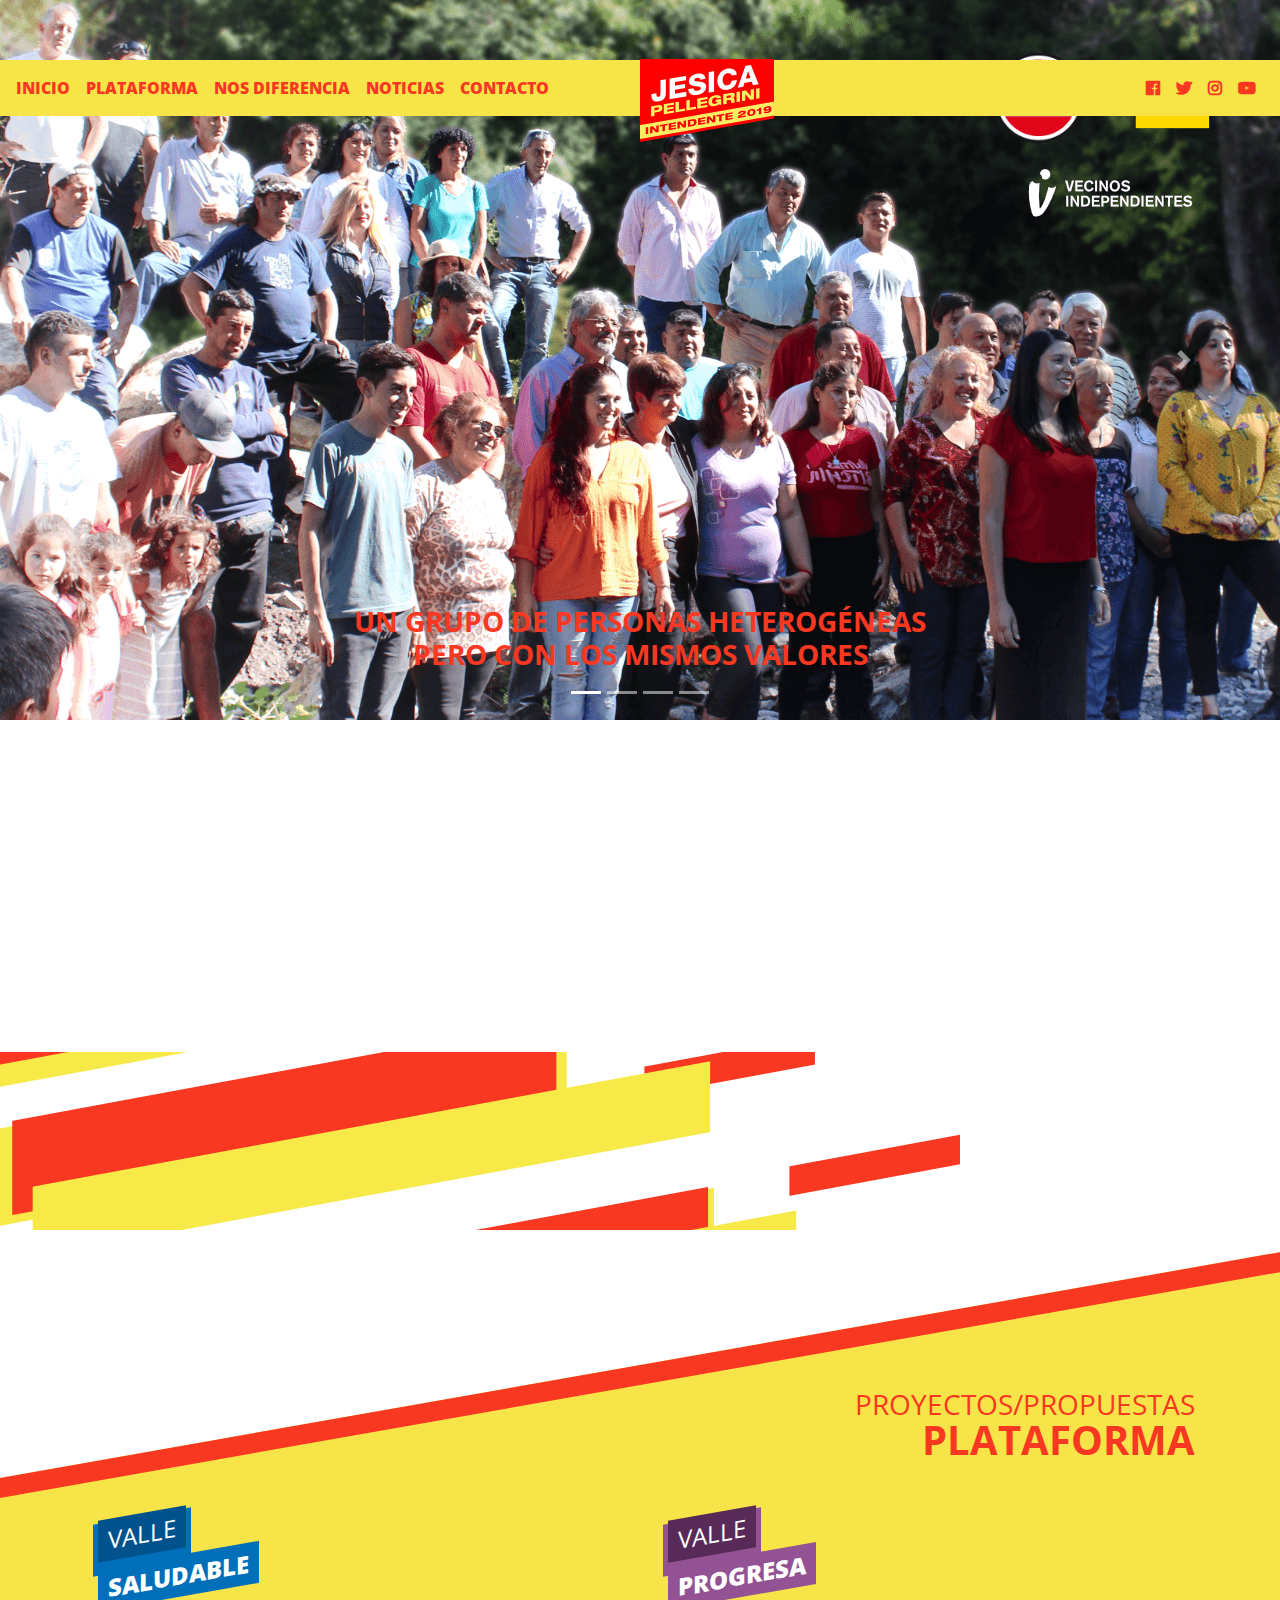
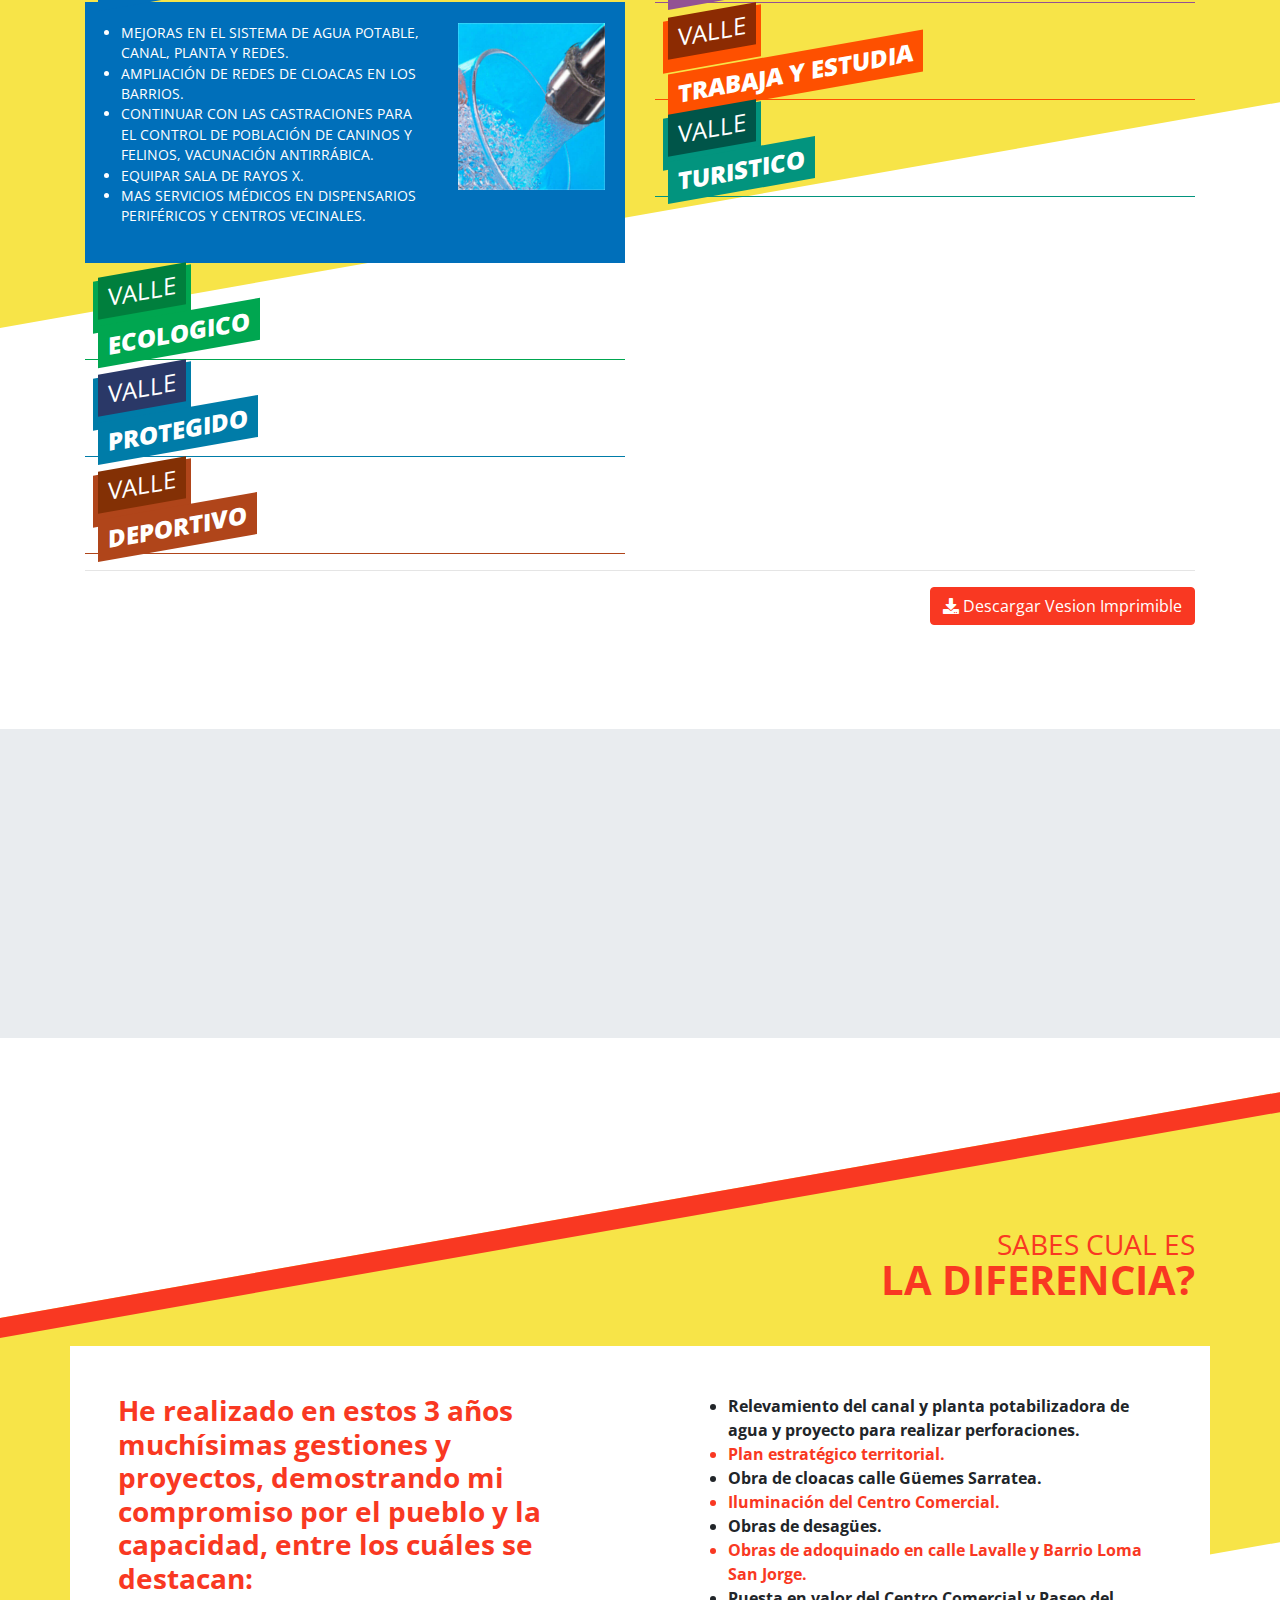
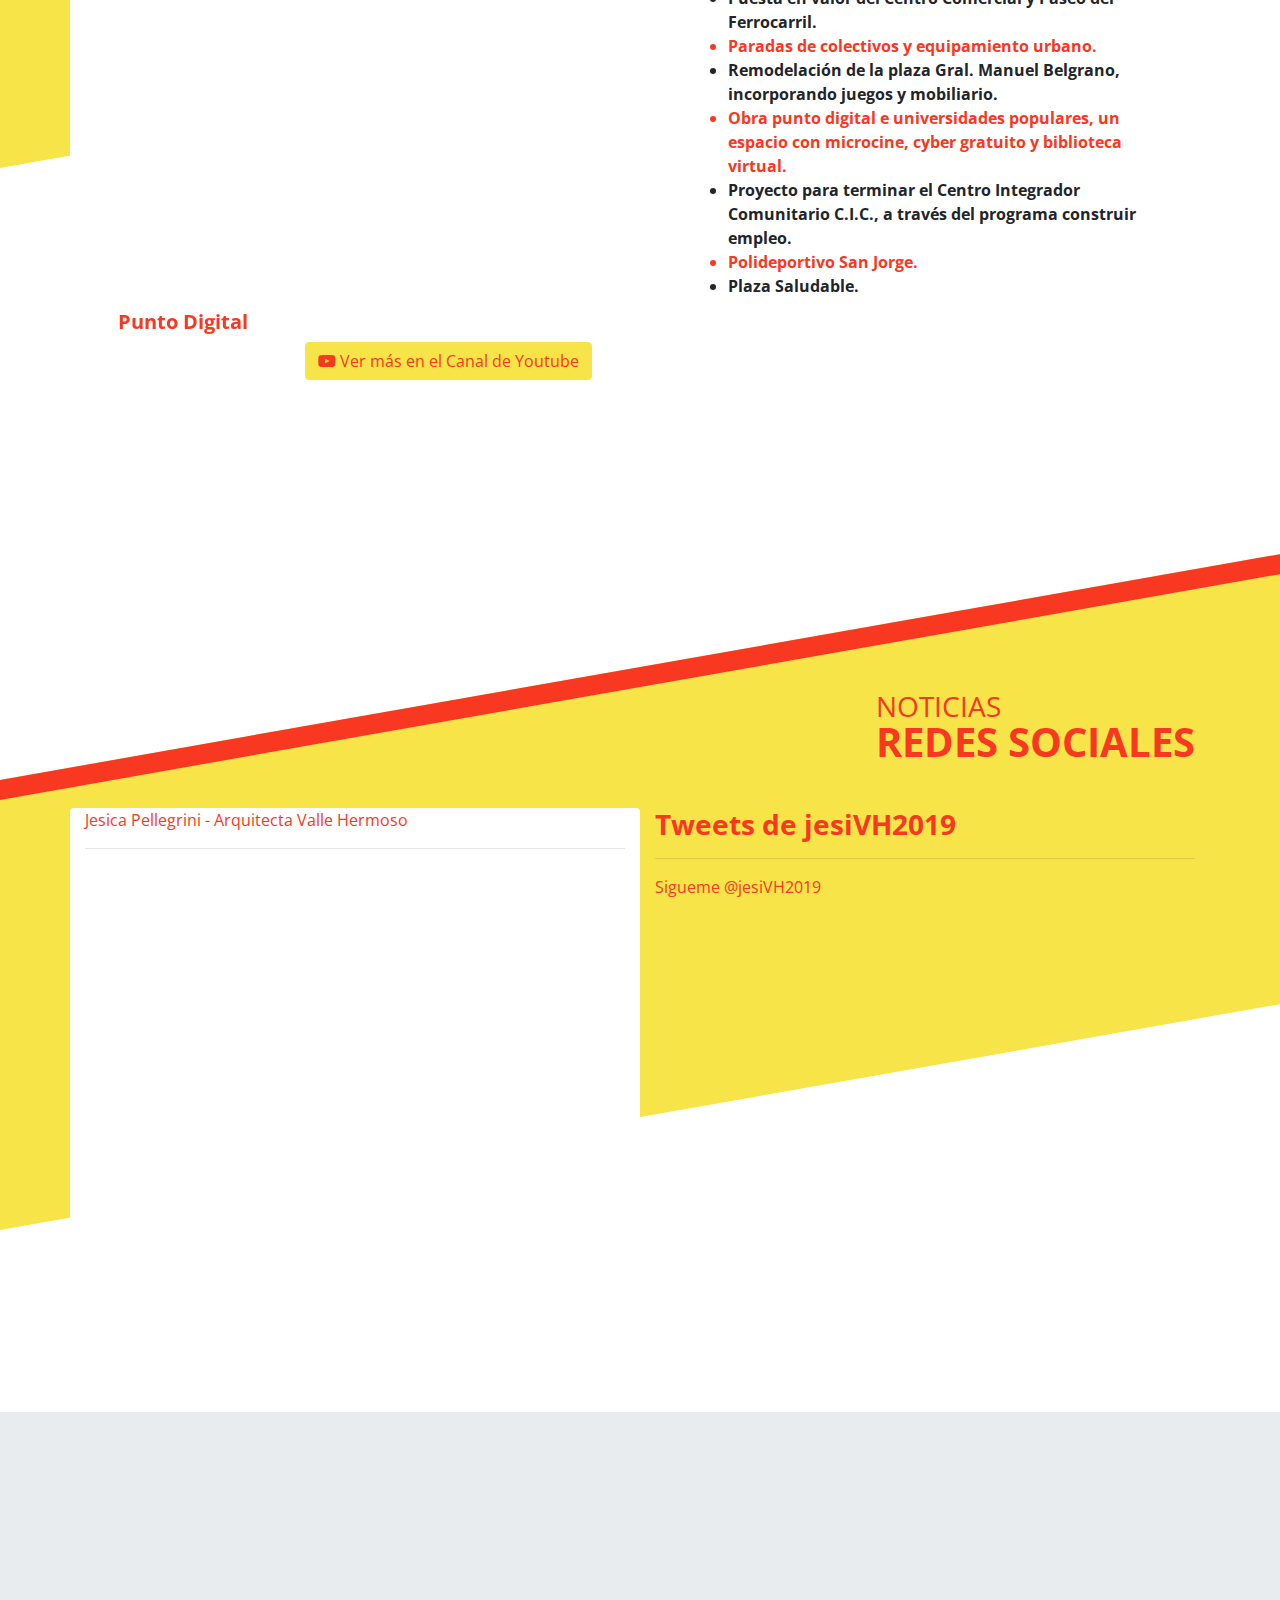
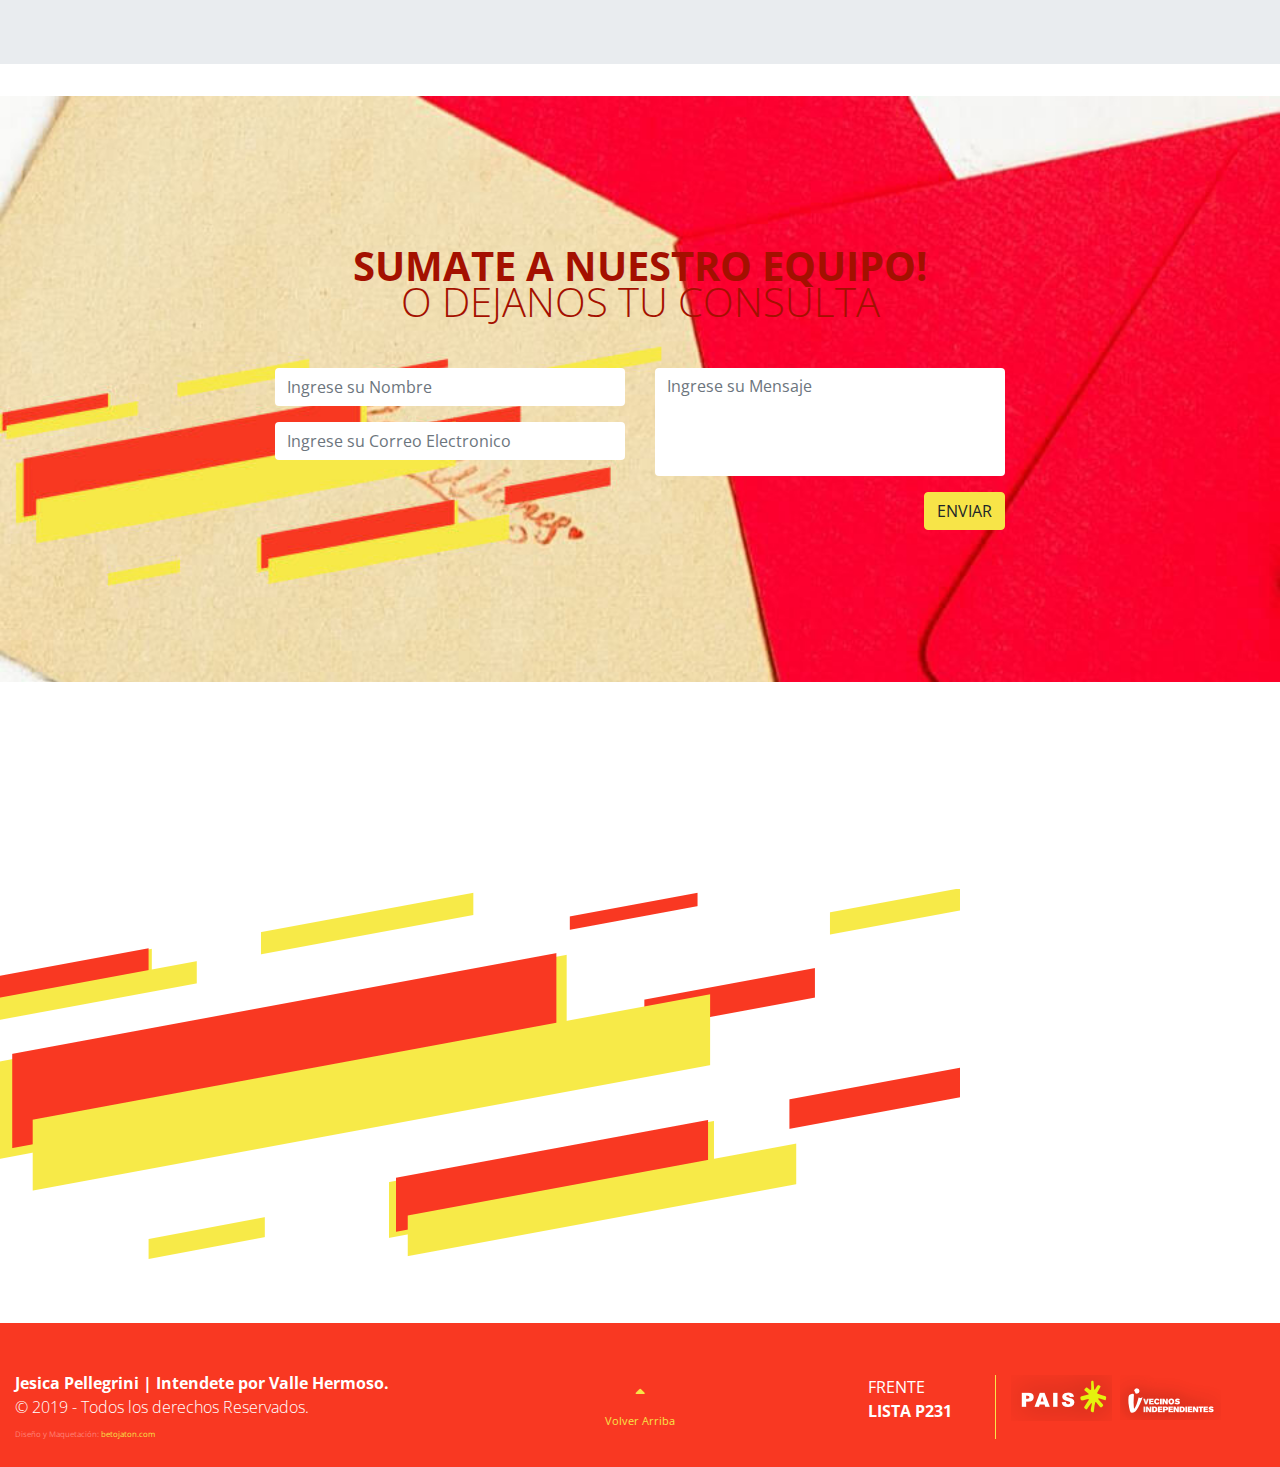
==== commit 04cf2cd0: "Update index.html" ====
--- a/index.html
+++ b/index.html
@@ -1,1113 +1,1250 @@
-<!doctype html>-
-<html lang="en">-
-<head>-
-	<!-- Required meta tags -->-
-	<meta charset="utf-8">-
-	<meta name="viewport" content="width=device-width, initial-scale=1, shrink-to-fit=no">-
-	<meta name="description" content="Pagina Web Oficial de Jesica Pellegrini, Candidata Intendente por Valle Hermoso, Cordoba. Representando al Partido Frente PAIS">-
-	<meta name="autor" content="Roberto Jaton - betojaton.com">-
-	<link rel="shortcut icon" href="favicon.ico" /> -
-	<link rel="stylesheet" href="style.css" >-
-	<link href="https://fonts.googleapis.com/css?family=Open+Sans+Condensed:300,700|Open+Sans:400,400i,700,800" rel="stylesheet">-
-	<link href="https://fonts.googleapis.com/css?family=Libre+Franklin:900" rel="stylesheet">-
-	<title>Jesica Pellegrini &#124; Intendente por Valle Hermoso</title>-
-	<!--[if lte IE 9]>-
-      <link href='css/animations-ie-fix.css' rel='stylesheet'>-
-  <![endif]-->-
-  <style>._2p3a{width: 100% !important;}</style>-
-  <script async src="https://www.googletagmanager.com/gtag/js?id=UA-138226474-1"></script>-
-  <script>-
-  	window.dataLayer = window.dataLayer || [];-
-  	function gtag(){dataLayer.push(arguments);}-
-  	gtag('js', new Date());-
--
-  	gtag('config', 'UA-138226474-1');-
-  </script>-
-  <script src="https://awesome-table.com/AwesomeTableInclude.js"></script>-
-</head>-
-<body data-spy="scroll" data-target="#topNav">-
-	<!--FACEBOOK Script-->-
-	<div id="fb-root"></div><script async defer crossorigin="anonymous" src="https://connect.facebook.net/es_LA/sdk.js#xfbml=1&version=v3.3&appId=2285947294998345&autoLogAppEvents=1"></script>-
-	<!--/FACEBOOK Script-->-
-	<header class="container-fluid pl-0 pr-0 mb-5 col-lg-10">-
-		<nav id="topNav" class="navbar navbar-expand-md fixed-top bg-secondary">-
-			<a class="navbar-brand mx-auto" href="#top"><img src="img/jesica2019-logo.png" alt="JESICA PELLEGRINI" ></a>-
-			<button class="navbar-toggler" type="button" data-toggle="collapse" data-target=".navbar-collapse">-
-				<i class="fas fa-bars text-primary"></i>-
-			</button>-
-			<div class="navbar-collapse collapse">-
-				<ul class="navbar-nav">-
-					<li class="nav-item">-
-						<a class="nav-link pl-0" title="Ir a la Seccion Top" href="#top" tabindex="1">INICIO <span class="sr-only">INICIO</span></a>-
-					</li>-
-					<li class="nav-item">-
-						<a class="nav-link" title="Ir a la Seccion Plataforma" href="#proyectos" tabindex="2">PLATAFORMA</a>-
-					</li>-
-					<li class="nav-item">-
-						<a class="nav-link" title="Ir a la Seccion Diferencia" href="#diferencia" tabindex="3">NOS DIFERENCIA</a>-
-					</li>-
-					<li class="nav-item">-
-						<a class="nav-link" title="Ir a la Seccion Noticias" href="#noticias" tabindex="4">NOTICIAS</a>-
-					</li>-
-					<li class="nav-item">-
-						<a class="nav-link" title="Ir a la Seccion Contacto" href="#contacto" tabindex="5">CONTACTO</a>-
-					</li>-
-				</ul>-
-				<ul class="navbar-nav ml-auto">-
-	<!-- 				<li class="nav-item">-
-		<a class="nav-link" title="Abrir Ventana Padron" href="#" tabindex="6" data-toggle="modal" data-target="#modalPadron">DONDE VOTO? <span class="badge badge-info small">NUEVO</span></a>-
-		-
-	</li> -->-
-	<li class="nav-item"><a class="nav-link" href="https://www.facebook.com/jesiVH2019/" title="Sigueme en Facebook" target="_blank" tabindex="7"><i class="fab fa-facebook"></i></a></li>-
-	<li class="nav-item"><a class="nav-link" href="https://twitter.com/jesiVH2019" title="Sigueme en Twitter" target="_blank" tabindex="8"><i class="fab fa-twitter"></i></a></li>-
-	<li class="nav-item"><a class="nav-link" href="https://www.instagram.com/jesivh2019/" title="Sigueme en Instagram" target="_blank" tabindex="9"><i class="fab fa-instagram"></i></a></li>-
-	<li class="nav-item"><a class="nav-link" href="https://www.youtube.com/channel/UCBLbUvm4TaNhkV0YN3dnYhw/" title="Sigueme en mi Canal de Youtube" target="_blank" tabindex="10"><i class="fab fa-youtube"></i></a></li>-
-</ul>-
-</div>-
-</nav>-
--
--
-<!--CAROUSEL-->-
-<div id="carouselFade" class="carousel slide carousel-fade" data-ride="carousel">-
-	<ol class="carousel-indicators">-
-		<li data-target="#carouselFade" data-slide-to="0" class="active"></li>-
-		<li data-target="#carouselFade" data-slide-to="1"></li>-
-		<li data-target="#carouselFade" data-slide-to="2"></li>-
-		<li data-target="#carouselFade" data-slide-to="3"></li>-
-	</ol>-
-	<div class="carousel-inner">-
-		<div class="carousel-item active">-
-			<img src="img/slider-web.png" alt="Foto Grupo con Valores" class="img-fluid">-
-			<div class="carousel-caption d-none d-md-block">-
-				<h3>UN GRUPO DE PERSONAS HETEROGÉNEAS<br> PERO CON LOS MISMOS VALORES</h3>-
-			</div>-
-		</div>-
-		<div class="carousel-item">-
-			<div class="embed-responsive embed-responsive-16by9">-
-				<img src="img/foto-slider-gracias.jpg" alt="Foto Cierre de Campaña - Gracias" class="img-fluid">-
-			</div>-
-		</div>-
-		<div class="carousel-item">-
-			<div class="embed-responsive embed-responsive-16by9">-
-				<iframe src="https://www.youtube.com/embed/HUmfUP5dARo"  allow="accelerometer; autoplay; encrypted-media; gyroscope; picture-in-picture" allowfullscreen class="embed-responsive-item"></iframe>-
-			</div>-
-			<div class="carousel-caption d-none d-md-block">-
-				<h3>Proyecto - Guarderia Municipal</h3>-
-			</div>-
-		</div>-
-		<div class="carousel-item ">-
-			<div class="embed-responsive embed-responsive-16by9">-
-				<iframe src="https://www.youtube.com/embed/RASYB89753M" allow="accelerometer; autoplay; encrypted-media; gyroscope; picture-in-picture" allowfullscreen class="embed-responsive-item"></iframe>-
-			</div>-
-		</div>-
-	</div>-
-	<a class="carousel-control-prev" href="#carouselFade" role="button" data-slide="prev">-
-		<span class="carousel-control-prev-icon" aria-hidden="true"></span>-
-		<span class="sr-only">Anterior</span>-
-	</a>-
-	<a class="carousel-control-next" href="#carouselFade" role="button" data-slide="next">-
-		<span class="carousel-control-next-icon" aria-hidden="true"></span>-
-		<span class="sr-only">Siguiente</span>-
-	</a>-
-</div>-
-<!--/CAROUSEL-->-
--
--
-</header>-
-<main>-
-	<div class="jumbotron jumbotron-fluid bg-transparent">-
-		<div class="container text-center">-
-			<p class="display-4 ml-md-5 font-weight-normal animatedParent" data-sequence="500"><strong class="animated fadeInLeft" data-id="1">ESTAMOS TRABAJANDO</strong><br><small class="animated fadeInLeft" data-id="2">POR NUESTR0 PUEBLO Y CON VOS!</small></p>-
-		</div>-
-	</div>-
-	<!--/jumbotron-->-
-	<div class="container-fluid clearfix pl-5 justify-content-center bg-pattern">-
-		<div class="slogan col-md-6 ml-md-5 py-md-5 animatedParent" data-sequence="500">-
-			<span class="txtSup px-3 animated fadeIn" data-id="1">LO MEJOR</span><br>-
-			<span class="txtInf px-3 animated fadeIn" data-id="2">ESTA POR VENIR</span>-
-		</div>-
-	</div>-
--
-	<section id="proyectos">-
-		<div class="bg-skew"></div>-
-		<div class="container">-
-			<div class="row">-
-				<div class="col-12">-
-					<h2 class="title mb-5 float-right pt-5 text-right"><small>PROYECTOS/PROPUESTAS</small><br>-
-						PLATAFORMA-
-					</h2>-
-				</div>-
-				<div class="col-12">-
-					<!---ACCORDION---------------------------------->-
-					<div class="accordion" id="accordionOne">-
-						<div class="row">-
-							<div class="col-md-6">-
-								<div class="card card-saludable">-
-									<div class="card-header" id="headingSaludable">-
-										<h5 class="mb-0">-
-											<button class="btn btn-link" type="button" data-toggle="collapse" data-target="#saludable" aria-expanded="true" aria-controls="saludable">-
-												<span class="txtSup">VALLE</span><br>-
-												<span class="txtInf">SALUDABLE</span>-
-											</button>-
-										</h5>-
-									</div>-
-									<div id="saludable" class="collapse show" aria-labelledby="headingSaludable" data-parent="#accordionOne">-
-										<div class="card-body">-
-											<div class="row ">-
-												<div class="col-md-8">-
-													<ul>-
-														<li>MEJORAS EN EL SISTEMA DE AGUA POTABLE, CANAL, PLANTA Y REDES.</li>-
-														<li>AMPLIACIÓN DE REDES DE CLOACAS EN LOS BARRIOS.</li>-
-														<li>CONTINUAR CON LAS CASTRACIONES PARA EL CONTROL DE POBLACIÓN DE CANINOS Y FELINOS, VACUNACIÓN ANTIRRÁBICA.</li>-
-														<li>EQUIPAR SALA DE RAYOS X.</li>-
-														<li>MAS SERVICIOS MÉDICOS EN DISPENSARIOS PERIFÉRICOS Y CENTROS VECINALES.</li>-
-													</ul>-
-												</div>-
-												<div class="col-md-4">-
-													<img src="img/foto-saludable.jpg" alt="" class="img-fluid">-
-												</div>-
-											</div><!--/row-->-
-										</div>-
-									</div>-
-								</div>-
-								<!--/saludable-->-
-								<div class="card card-ecologico">-
-									<div class="card-header" id="headingEcologico">-
-										<h5 class="mb-0">-
-											<button class="btn btn-link collapsed" type="button" data-toggle="collapse" data-target="#ecologico" aria-expanded="false" aria-controls="ecologico">-
-												<span class="txtSup">VALLE</span><br>-
-												<span class="txtInf">ECOLOGICO</span>-
-											</button>-
-										</h5>-
-									</div>-
-									<div id="ecologico" class="collapse" aria-labelledby="headingEcologico" data-parent="#accordionOne">-
-										<div class="card-body">-
-											<div class="row ">-
-												<div class="col-md-4">-
-													<img src="img/foto-ecologico.jpg" alt="" class="img-fluid">-
-												</div>-
-												<div class="col-md-8">-
-													<ul>-
-														<li>CREACIÓN DE ÁREA DE GUARDAMBIENTES MUNICIPALES.</li>-
-														<li>REFORZAR RECOLECCIÓN DIFERENCIADA DE RESIDUOS POR BARRIO.</li>-
-														<li>GESTIONAR PLANTA  DE TRATAMIENTO DE RESIDUOS REGIONAL.</li>-
-														<li>MEJORAR EL CÓDIGO DE EDIFICACIÓN EN BASE A LA PROTECCIÓN DE RECURSOS NATURALES Y ZONIFICACIÓN.</li>-
-													</ul>-
-												</div>-
-											</div><!--/row-->-
-										</div>-
-									</div>-
-								</div>-
-								<!--/ecologico-->-
-								<div class="card card-protegido">-
-									<div class="card-header" id="headingProtegido">-
-										<h5 class="mb-0">-
-											<button class="btn btn-link collapsed" type="button" data-toggle="collapse" data-target="#protegido" aria-expanded="false" aria-controls="protegido">-
-												<span class="txtSup">VALLE</span><br>-
-												<span class="txtInf">PROTEGIDO</span>-
-											</button>-
-										</h5>-
-									</div>-
-									<div id="protegido" class="collapse" aria-labelledby="headingProtegido" data-parent="#accordionOne">-
-										<div class="card-body">-
-											<div class="row ">-
-												<div class="col-md-8">-
-													<ul>-
-														<li>AGREGAR MÁS CÁMARAS DE SEGURIDAD, INCORPORACIÓN DE VEHICULOS PARA SEGURIDAD CIUDADANA.</li>-
-														<li>AMPLIACIÓN DE LA DEFENSORÍA DE DERECHOS DE NIÑOS, NIÑAS Y ADOLESCENTES.</li>-
-														<li>AREA CONTENCIÓN DE LA MUJER.</li>-
-														<li>PROGRAMA PREVENCIÓN DE ADICCIONES.</li>-
-														<li>TRABAJO EN RED CON LAS INSTITUCIONES DEL PUEBLO.</li>-
-														<li>EDUCACIÓN Y SEGURIDAD VIAL.</li>-
-													</ul>-
-												</div>-
-												<div class="col-md-4">-
-													<img src="img/foto-protegido.jpg" alt="" class="img-fluid"> -
-												</div>-
-											</div><!--/row-->-
-										</div>-
-									</div>-
-								</div>-
-								<!--/protegido-->-
-								<div class="card card-deportivo">-
-									<div class="card-header" id="headingDeportivo">-
-										<h5 class="mb-0">-
-											<button class="btn btn-link collapsed" type="button" data-toggle="collapse" data-target="#deportivo" aria-expanded="false" aria-controls="deportivo">-
-												<span class="txtSup">VALLE</span><br>-
-												<span class="txtInf">DEPORTIVO</span>-
-											</button>-
-										</h5>-
-									</div>-
-									<div id="deportivo" class="collapse" aria-labelledby="headingDeportivo" data-parent="#accordionOne">-
-										<div class="card-body">-
-											<div class="row ">-
-												<div class="col-md-5">-
-													<img src="img/foto-deportivo.jpg" alt="" class="img-fluid">-
-												</div>-
-												<div class="col-md-7">-
-													<ul>-
-														<li>NUEVOS DESAFÍOS, CICLISMO, BOXEO, CAMINATAS.</li>-
-														<li>PUESTA EN VALOR DE LAS CANCHAS DE CADA BARRIO.</li>-
-														<li>ARMADO DE NUEVOS CAMPEONATOS.</li>-
-													</ul>-
-												</div>-
-											</div><!--/row-->-
-										</div>-
-									</div>-
-								</div>-
-								<!--/deportivo-->-
-							</div><!--/col-->-
--
-							<div class="col-md-6">-
-								<div class="card card-progresa">-
-									<div class="card-header" id="headingProgresa">-
-										<h5 class="mb-0">-
-											<button class="btn btn-link collapsed" type="button" data-toggle="collapse" data-target="#progresa" aria-expanded="false" aria-controls="progresa">-
-												<span class="txtSup">VALLE</span><br>-
-												<span class="txtInf">PROGRESA</span>-
-											</button>-
-										</h5>-
-									</div>-
-									<div id="progresa" class="collapse p-3" aria-labelledby="headingProgresa" data-parent="#accordionOne">-
-										<div class="row ">-
-											<div class="col-12">-
-												<ul>-
-													<li>ADOQUINADO DE LAS VÍAS PRINCIPALES DE CADA BARRIO Y RECORRIDOS DEL URBANO CON MANO DE OBRA LOCAL.</li>-
-													<li>ILUMINACIÓN LED EN LOS BARRIOS, ILUMNACIÓN EN LA RUTA DESDE SANTA ISABEL HASTA VILLA YACOANA.</li>-
-													<li>CONTINUACION DE LA OBRAS DE GAS.</li>-
-													<li>PROGRAMA LA MUNICIPALIDAD UN MES EN TU BARRIO: TRABAJOS DE PROYECTOS POR BARRIOS EN CONJUNTO CON LOS VECINOS.</li>-
-													<li>ILUMINACIÓN Y SEÑALIZACION DE LAS CALLES.</li>-
-													<li>CONTINUAR CON LA AMPLIACION DE  MAQUINARIAS.</li>-
-													<li>AMPLIAR CRONOGRAMA DE RECOLECCIÓN DE VERDES POR BARRIO.</li>-
-													<li>TERMINACIÓN DE LA OBRA CENTRO INTEGRADOR COMUNITARIO C.I.C.</li>-
-													<li>CREACIÓN DE SALA VELATORIA MUNICIPAL.</li>-
-													<li>BANCO MUNICIPAL DE TIERRAS.</li>-
-													<li>ACCESO A LOTES CON FINES SOCIALES.</li>-
-												</ul>-
-												<img src="img/foto-progresa01.jpg" alt="" class="img-fluid">-
-											</div>-
--
-										</div><!--/row-->-
-									</div>-
-								</div>-
-								<!--/progresa-->-
-								<div class="card card-trabaja">-
-									<div class="card-header" id="headingThree">-
-										<h5 class="mb-0">-
-											<button class="btn btn-link collapsed" type="button" data-toggle="collapse" data-target="#trabaja" aria-expanded="false" aria-controls="trabaja">-
-												<span class="txtSup">VALLE</span><br>-
-												<span class="txtInf">TRABAJA Y ESTUDIA</span>-
-											</button>-
-										</h5>-
-									</div>-
-									<div id="trabaja" class="collapse p-3" aria-labelledby="headingThree" data-parent="#accordionOne">-
-										<div class="row">-
-											<div class="col-md-4">-
-												<img src="img/foto-trabaja.jpg" alt="" class="img-fluid ml-5">-
-											</div>-
-											<div class="col-md-8">-
-												<ul>-
-													<li>JÓVENES TRABAJANDO, PROGRAMA DE BECAS PARA JÓVENES DEL PUEBLO DONDE SE LOS CAPACITE EN DIVERSAS TAREAS Y LUEGO SE LES ENTREGUEN LAS HERRAMIENTAS PARA SU PROPIO PROYECTO.</li>-
-													<li>BECAS DE ESTUDIO Y RESIDENCIA PARA JÓVENES DE LA LOCALIDAD QUE DESEEN IR A LA UNIVERSIDAD, PASANTÍAS.</li>-
-													<li>DOBLE TURNO DE LA GUARDERÍA MUNICIPAL Y CONTINUAR CON LAS SALAS PLAN PRIMERA INFANCIA.</li>-
-													<li>NUEVOS CURSOS DE EMPLEO Y UNIVERSIDADES POPULARES CON SALIDA LABORAL.</li>-
-												</ul>-
-											</div>-
-										</div><!--/row-->-
-									</div>-
-								</div>-
-								<!--/trabaja-->-
-								<div class="card card-turistico">-
-									<div class="card-header" id="headingThree">-
-										<h5 class="mb-0">-
-											<button class="btn btn-link collapsed" type="button" data-toggle="collapse" data-target="#turistico" aria-expanded="false" aria-controls="turistico">-
-												<span class="txtSup">VALLE</span><br>-
-												<span class="txtInf">TURISTICO</span>-
-											</button>-
-										</h5>-
-									</div>-
-									<div id="turistico" class="collapse" aria-labelledby="headingThree" data-parent="#accordionOne">-
-										<div class="row py-3 ">-
-											<div class="col-md-7">-
-												<ul>-
-													<li>NUEVOS CIRCUÍTOS TURÍSTICOS POTENCIANDO EL PATRIMONIO ARQUITECTONICO Y NATURAL.</li>-
-													<li>MÁS FESTIVALES, FESTIVAL DEL MATE, FESTIVAL DE AGRUPACIONES GAUCHAS, PESEBRES VIVIENTES POR BARRIOS, CARROZAS POR BARRIO.</li>-
-													<li>CONTINUAR CON EL MEJORAMIENTO  DE NUESTROS BALNEARIOS, DIQUE LA ISLA Y LA CASTELLANA.</li>-
-													<li>TERMINACIÓN DEL PASEO DEL FERROCARRIL, POLO  DE MICROEMPRENDEDORES Y ARTESANOS, BAR TURÍSTICO.</li>-
-												</ul>-
-											</div>-
-											<div class="col-md-5">-
-												<img src="img/foto-turistico.jpg" alt="" class="img-fluid">-
-											</div>-
-										</div><!--/row-->-
-									</div>-
-								</div>-
-								<!--/turistico-->-
-							</div><!--/col-->-
-						</div><!--/row-->-
-					</div>-
-					<!---FIN ACCORDION---------------------------------->-
-					<hr>-
-					<a href="img/aviso_26x16cm_plataforma.jpg" class="btn btn-primary float-right" title="Descarga Version Imprimible" target="_blank"><i class="fas fa-download"></i> Descargar Vesion Imprimible</a>-
-				</div>-
-			</div>-
-		</div><!--/row-->-
-	</div><!--/container-->-
-</section><!--/propuestas-->-
-<div class="jumbotron jumbotron-fluid">-
-	<div class="container">-
-		<p class="display-4 ml-md-5 animatedParent" data-sequence="500"><small class="animated fadeInLeft" data-id="1">NOS MOTIVAN EL CUIDADO Y LA GENERACION DE LOS RECURSOS</small> <strong class="animated fadeInLeft" data-id="2">SOCIALES, LABORALES Y AMBIENTALES</strong>-
-		</p>-
-	</div>-
-</div>-
-<section id="diferencia">-
-	<div class="bg-skew"></div>-
-	<div class="container">-
-		<div class="row">-
-			<div class="col-12">-
-				<h2 class="title  float-right mb-5 pt-5 text-right"><small>SABES CUAL ES</small><br>-
-					LA DIFERENCIA?-
-				</h2>-
-			</div>-
-			<div class="col-md-6 bg-white p-md-5 pt-3">-
-				<h3 class="mb-5">He realizado en estos 3 años muchísimas gestiones y proyectos, demostrando mi compromiso por el pueblo y la capacidad, entre los cuáles se destacan:</h3>-
-				<div id="carouselVideos" class="carousel slide" data-ride="carousel">-
-					<div class="carousel-inner">-
-						<div class="carousel-item active">-
-							<div class="embed-responsive embed-responsive-16by9 mb-xs-5">-
-								<h5>Punto Digital</h5>-
-								<iframe width="100%" height="315" src="https://www.youtube.com/embed/RASYB89753M" allow="accelerometer; autoplay; encrypted-media; gyroscope; picture-in-picture" allowfullscreen class="embed-responsive-16by9"></iframe>-
-							</div>-
-						</div>-
-						<div class="carousel-item ">-
-							<div class="embed-responsive embed-responsive-16by9 mb-xs-5">-
-								<h5>Mi amor en Obras</h5>-
-								<iframe width="100%" height="315" src="https://www.youtube.com/embed/-_6h4mo9V6U" allow="accelerometer; autoplay; encrypted-media; gyroscope; picture-in-picture" allowfullscreen class="embed-responsive-16by9"></iframe>-
-							</div>-
-						</div>-
-						<div class="carousel-item">-
-							<div class="embed-responsive embed-responsive-16by9 mb-xs-5">-
-								<h5>Mi amor en Obras 2</h5>-
-								<iframe width="560" height="315" src="https://www.youtube.com/embed/903WnLg2t5Y" allow="accelerometer; autoplay; encrypted-media; gyroscope; picture-in-picture" allowfullscreen class="embed-responsive-16by9"></iframe>-
-							</div>-
-						</div>-
-						<div class="carousel-item">-
-							<div class="embed-responsive embed-responsive-16by9 mb-xs-5">-
-								<h5>Obras para la Familia</h5>-
-								<iframe width="560" height="315" src="https://www.youtube.com/embed/f0HHStCyjV4" allow="accelerometer; autoplay; encrypted-media; gyroscope; picture-in-picture" allowfullscreen class="embed-responsive-16by9"></iframe>-
-							</div>-
-						</div>-
-					</div>-
-					<a class="carousel-control-prev" href="#carouselVideos" role="button" data-slide="prev">-
-						<span class="carousel-control-prev-icon" aria-hidden="true"></span>-
-						<span class="sr-only">Anterior</span>-
-					</a>-
-					<a class="carousel-control-next" href="#carouselVideos" role="button" data-slide="next">-
-						<span class="carousel-control-next-icon" aria-hidden="true"></span>-
-						<span class="sr-only">Siguiente</span>-
-					</a>-
-				</div>-
-				<!--/carouselVideo2-->-
-				<a href="https://www.youtube.com/channel/UCBLbUvm4TaNhkV0YN3dnYhw/"  class="btn btn-secondary float-right text-primary" title="Ingresar a mi Canal de Youtube"><i class="fab fa-youtube"></i> Ver más en el Canal de Youtube</a>-
--
-			</div>-
-			<div class="col-md-6 bg-white p-md-5">-
-				<ul class="font-weight-bold">-
-					<li>Relevamiento del canal y planta potabilizadora de agua y proyecto para realizar perforaciones. -
-						<li class="text-primary">Plan estratégico territorial.</li>-
-						<li>Obra de cloacas calle Güemes Sarratea.</li>-
-						<li class="text-primary">Iluminación del Centro Comercial.</li>-
-						<li>Obras de desagües.</li>-
-						<li class="text-primary">Obras de adoquinado en calle Lavalle y Barrio Loma San Jorge.</li>-
-						<li>Puesta en valor del Centro Comercial y Paseo del Ferrocarril.</li>-
-						<li class="text-primary">Paradas de colectivos y equipamiento urbano.</li>-
-						<li>Remodelación de la plaza Gral. Manuel Belgrano, incorporando juegos y mobiliario.</li>-
-						<li class="text-primary">Obra punto digital e universidades populares, un espacio con microcine, cyber gratuito y biblioteca virtual.</li>-
-						<li>Proyecto para terminar el Centro Integrador Comunitario C.I.C., a través del programa construir empleo.</li>-
-						<li class="text-primary">Polideportivo San Jorge.</li>-
-						<li>Plaza Saludable.</li>-
-					</li>-
-				</ul>-
-			</div>-
-		</div><!--/row-->-
-	</div>-
-</section>-
-<!--/redesSociales-->-
--
-<a id="noticias"></a>-
-<section id="novedades">-
-	<div class="bg-skew"></div>-
-	<div class="container">-
-		<div class="row">-
-			<div class="col-12">-
-				<h2 class="title mb-5 pt-5 float-right"><small>NOTICIAS</small><br>-
-					REDES SOCIALES-
-				</h2>-
-			</div>-
-			<div class="col-md-6 bg-white rounded">-
-				<div class="fb-page" data-href="https://www.facebook.com/jesiVH2019" data-tabs="timeline" data-width="100%" data-height="460" data-small-header="false" data-adapt-container-width="true" data-hide-cover="false" data-show-facepile="true"><blockquote cite="https://www.facebook.com/jesiVH2019" class="fb-xfbml-parse-ignore"><a href="https://www.facebook.com/jesiVH2019">Jesica Pellegrini - Arquitecta Valle Hermoso</a></blockquote></div>-
-				<!-- <iframe src="https://www.facebook.com/plugins/page.php?href=https%3A%2F%2Fwww.facebook.com%2FjesiVH2019%2F&tabs=timeline&width=340&height=500&small_header=false&adapt_container_width=true&hide_cover=false&show_facepile=true&appId=609109702454596" width="500" height="460" style="border:none;overflow:hidden" scrolling="no" frameborder="0" allowTransparency="true" allow="encrypted-media"></iframe> -->-
-				<hr>-
-			</div>-
-			<div class="col-md-6" style="height: 500px; overflow-y: scroll;">-
-				<h3><a class="twitter-timeline" href="https://twitter.com/jesiVH2019?ref_src=twsrc%5Etfw">Tweets de jesiVH2019</a></h3>-
-				<script async src="https://platform.twitter.com/widgets.js" charset="utf-8"></script>-
-				<hr>-
-				<a href="https://twitter.com/jesiVH2019?ref_src=twsrc%5Etfw" class="twitter-follow-button" data-show-count="false">Sigueme @jesiVH2019</a><script async src="https://platform.twitter.com/widgets.js" charset="utf-8"></script>-
-			</div>-
-		</div><!--/row-->-
-	</div>-
-</section>-
-<!--/redesSociales-->-
-<div class="jumbotron jumbotron-fluid">-
-	<div class="container text-center">-
-		<p class="display-4  ml-md-5 font-weight-normal animatedParent" data-sequence="500"><small class="animated fadeInLeft" data-id="1">POR ESE CAMINO SEGUIREMOS HASTA CONSEGUIR UN</small><br><strong class="animated fadeInLeft" data-id="2">VALLE HERMOSO SUSTENTABLE</strong></p>-
-	</div>-
-</div>-
-<section id="contacto" class="bg-secondary" style="background-image: url(img/bg-contacto.jpg); background-size: cover;"> -
-	<div class="container" >-
-		<div class="row justify-content-center">-
-			<div class="col-md-8 text-center py-5">-
-				<h2 class="title mb-5 text-dark">SUMATE A NUESTRO EQUIPO!<br><span class="font-weight-light">O DEJANOS TU CONSULTA</span></h2>-
-				<form name="sentMessage" class="well" id="contactForm"  novalidate>-
-					<legend class="sr-only">Formulario de Contacto</legend>-
-					<div class="row">-
-						<div class="col-md-6">-
-							<input type="text" class="form-control bg-white border-0" placeholder="Ingrese su Nombre" id="name" data-validation-required-message="Por favor ingrese su nombre" tabindex="1" required>-
-							<p class="help-block"></p>-
-							<input type="email" class="form-control bg-white border-0 mb-3" placeholder="Ingrese su Correo Electronico" id="email" data-validation-required-message="Por favor Ingrese su Correo Electronico" tabindex="2" required/>-
-						</div>-
-						<div class="col-md-6">-
-							<textarea rows="4" cols="100" class="form-control bg-white border-0" -
-							placeholder="Ingrese su Mensaje" id="message"  data-validation-required-message="Por favor Ingrese su Mensaje" minlength="5" data-validation-minlength-message="Min 5 characters" maxlength="999" style="resize:none" tabindex="3" required></textarea>-
-							<div id="success"> </div> <!-- For success/fail messages -->-
-							<button type="submit" class="btn btn-secondary float-right mt-3">ENVIAR</button>-
-						</div>-
-					</div>-
-				</form>-
-			</div>-
-		</div>-
-	</div>-
-</section><!--/contacto-->-
-</div>-
-<footer class="footer footer-dark bg-pattern">-
-	<div class="container-fluid">-
-		<div class="row d-flex pl-5 animatedParent" data-sequence="500">-
-			<div class="slogan col-md align-self-md-center">-
-				<span class="txtSup px-3 animated fadeIn" data-id="1">VALLE HERMOSO</span><br>-
-				<span class="txtInf px-3 animated fadeIn" data-id="2">EN BUENAS MANOS</span>-
-			</div>-
-			<div class="col-md animatedParent">-
-				<img src="img/foto-jesica-pellegrini.png" alt="Jesica Pellegrini" class="img-fluid border-primary border-bottom align-bottom mt-md-5 animated fadeIn float-right" data-id="3">-
-			</div>-
-		</div>-
-		<div class="row align-items-center justify-content-md-between py-4 mt-4 delimiter-top bg-primary text-white pt-5">-
--
-			<div class="col-md-4">-
-				<div class="copyright text-sm font-weight-bold text-center text-md-left">-
-					Jesica Pellegrini | Intendete por Valle Hermoso.<br><span class="font-weight-light">© 2019 - Todos los derechos Reservados.</span><br>-
-					<small class="text-muted"><small>Diseño y Maquetación: <a href="https://betojaton.com/" title="Sitio web del diseñador" class="text-secondary" target="_blank">betojaton.com</a> </small></small>-
-				</div>-
-			</div>-
-			<div class="col-md-4 text-center">-
-				<a id="scrollUp" href="#topNav" role="button" title="Click para volver arriba" data-toggle="tooltip" data-placement="top" class="text-secondary"><i class="fas fa-sort-up "></i><br>-
-					<small>Volver Arriba</small></a>-
--
-				</div>-
-				<div class="col-md-4">-
-					<div class="row">-
-						<div class="col-md-4 border-right border-secondary">-
-							<p >FRENTE<strong><br>LISTA P231</strong></p>-
-						</div>-
-						<div class="col-md-8">-
-							<img src="img/logo-pais.png" alt="Logo PAIS" class="mb-3">-
-							<img src="img/logo-vecinosind.png" alt="Logo VECINOS" class="ml-1 mb-3 align-self-center">-
-									<!-- <img src="img/logo-ucr.png" alt="Logo UCR" class="ml-1 mb-3" style="max-height: 42px">-
-										<img src="img/logo-pro.png" alt="Logo PRO" class="ml-1 mb-3" style="max-height: 42px"> -->-
-									</div>-
-								</div>-
-							</div>-
-						</div>-
-					</div>-
-				</footer>-
-				<script src="https://code.jquery.com/jquery-3.3.1.min.js"></script>-
-				<script src="js/popper.min.js"></script>-
-				<script src="js/bootstrap.min.js"></script>-
-				<script src="js/jqBootstrapValidation.js"></script>-
-				<script src="js/contact_me.js"></script>-
-				<script src="js/css3-animate-it.js"></script>-
-				<script src="js/responsive-tabs.js"></script>-
-				<script type="text/javascript">-
-					$(document).ready(function(){-
-						// Scroll certain amounts from current position -
-						window.scrollBy({ -
-						  top: 60, // could be negative value-
-						  left: 0, -
-						  behavior: 'smooth' -
-						});-
--
-					});-
-				</script>-
--
-			</div>-
-		</div>-
-	</div>-
-</div>-
-</body>-
+<!doctype html>
+
+<html lang="es">
+
+<head>
+
+	<!-- Required meta tags -->
+
+	<meta charset="utf-8">
+
+	<meta name="viewport" content="width=device-width, initial-scale=1, shrink-to-fit=no">
+
+	<meta name="description"
+		content="Pagina Web Oficial de Jesica Pellegrini, Candidata Intendente por Valle Hermoso, Cordoba. Representando al Partido Frente PAIS">
+
+	<meta name="autor" content="Roberto Jaton - betojaton.com">
+
+	<link rel="shortcut icon" href="favicon.ico" />
+
+	<link rel="stylesheet" href="style.css">
+
+	<link href="https://fonts.googleapis.com/css?family=Open+Sans+Condensed:300,700|Open+Sans:400,400i,700,800"
+		rel="stylesheet">
+
+	<link href="https://fonts.googleapis.com/css?family=Libre+Franklin:900" rel="stylesheet">
+
+	<title>Jesica Pellegrini &#124; Intendente por Valle Hermoso</title>
+
+	<!--[if lte IE 9]>
+
+      <link href='css/animations-ie-fix.css' rel='stylesheet'>
+
+  <![endif]-->
+
+	<style>
+		._2p3a {
+			width: 100% !important;
+		}
+	</style>
+
+	<script async src="https://www.googletagmanager.com/gtag/js?id=UA-138226474-1"></script>
+
+	<script>
+
+		window.dataLayer = window.dataLayer || [];
+
+		function gtag() { dataLayer.push(arguments); }
+
+		gtag('js', new Date());
+
+
+
+		gtag('config', 'UA-138226474-1');
+
+	</script>
+
+	<script src="https://awesome-table.com/AwesomeTableInclude.js"></script>
+
+</head>
+
+<body data-spy="scroll" data-target="#topNav">
+
+	<!--FACEBOOK Script-->
+
+	<div id="fb-root"></div>
+	<script async defer crossorigin="anonymous"
+		src="https://connect.facebook.net/es_LA/sdk.js#xfbml=1&version=v3.3&appId=2285947294998345&autoLogAppEvents=1"></script>
+
+	<!--/FACEBOOK Script-->
+
+	<header class="container-fluid pl-0 pr-0 mb-5">
+
+		<nav id="topNav" class="navbar navbar-expand-md fixed-top bg-secondary">
+
+			<a class="navbar-brand mx-auto" href="#top"><img src="img/jesica2019-logo.png" alt="JESICA PELLEGRINI"></a>
+
+			<button class="navbar-toggler" type="button" data-toggle="collapse" data-target=".navbar-collapse">
+
+				<i class="fas fa-bars text-primary"></i>
+
+			</button>
+
+			<div class="navbar-collapse collapse">
+
+				<ul class="navbar-nav">
+
+					<li class="nav-item">
+
+						<a class="nav-link pl-0" title="Ir a la Seccion Top" href="#top" tabindex="1">INICIO <span
+								class="sr-only">INICIO</span></a>
+
+					</li>
+
+					<li class="nav-item">
+
+						<a class="nav-link" title="Ir a la Seccion Plataforma" href="#proyectos"
+							tabindex="2">PLATAFORMA</a>
+
+					</li>
+
+					<li class="nav-item">
+
+						<a class="nav-link" title="Ir a la Seccion Diferencia" href="#diferencia" tabindex="3">NOS
+							DIFERENCIA</a>
+
+					</li>
+
+					<li class="nav-item">
+
+						<a class="nav-link" title="Ir a la Seccion Noticias" href="#noticias" tabindex="4">NOTICIAS</a>
+
+					</li>
+
+					<li class="nav-item">
+
+						<a class="nav-link" title="Ir a la Seccion Contacto" href="#contacto" tabindex="5">CONTACTO</a>
+
+					</li>
+
+				</ul>
+
+				<ul class="navbar-nav ml-auto">
+
+					<!-- 				<li class="nav-item">
+
+		<a class="nav-link" title="Abrir Ventana Padron" href="#" tabindex="6" data-toggle="modal" data-target="#modalPadron">DONDE VOTO? <span class="badge badge-info small">NUEVO</span></a>
+
+		
+
+	</li> -->
+
+					<li class="nav-item"><a class="nav-link" href="https://www.facebook.com/jesiVH2019/"
+							title="Sigueme en Facebook" target="_blank" tabindex="7"><i class="fab fa-facebook"></i></a>
+					</li>
+
+					<li class="nav-item"><a class="nav-link" href="https://twitter.com/jesiVH2019"
+							title="Sigueme en Twitter" target="_blank" tabindex="8"><i class="fab fa-twitter"></i></a>
+					</li>
+
+					<li class="nav-item"><a class="nav-link" href="https://www.instagram.com/jesivh2019/"
+							title="Sigueme en Instagram" target="_blank" tabindex="9"><i
+								class="fab fa-instagram"></i></a></li>
+
+					<li class="nav-item"><a class="nav-link"
+							href="https://www.youtube.com/channel/UCBLbUvm4TaNhkV0YN3dnYhw/"
+							title="Sigueme en mi Canal de Youtube" target="_blank" tabindex="10"><i
+								class="fab fa-youtube"></i></a></li>
+
+				</ul>
+
+			</div>
+
+		</nav>
+
+
+
+
+
+		<!--CAROUSEL-->
+
+		<div id="carouselFade" class="carousel slide carousel-fade" data-ride="carousel">
+
+			<ol class="carousel-indicators">
+
+				<li data-target="#carouselFade" data-slide-to="0" class="active"></li>
+
+				<li data-target="#carouselFade" data-slide-to="1"></li>
+
+				<li data-target="#carouselFade" data-slide-to="2"></li>
+
+				<li data-target="#carouselFade" data-slide-to="3"></li>
+
+			</ol>
+
+			<div class="carousel-inner">
+
+				<div class="carousel-item active">
+
+					<img src="img/slider-web.png" alt="Foto Grupo con Valores" class="img-fluid">
+
+					<div class="carousel-caption d-none d-md-block">
+
+						<h3>UN GRUPO DE PERSONAS HETEROGÉNEAS<br> PERO CON LOS MISMOS VALORES</h3>
+
+					</div>
+
+				</div>
+
+				<div class="carousel-item">
+
+					<div class="embed-responsive embed-responsive-16by9">
+
+						<img src="img/foto-slider-gracias.jpg" alt="Foto Cierre de Campaña - Gracias" class="img-fluid">
+
+					</div>
+
+				</div>
+
+				<div class="carousel-item">
+
+					<div class="embed-responsive embed-responsive-16by9">
+
+						<iframe src="https://www.youtube.com/embed/HUmfUP5dARo"
+							allow="accelerometer; autoplay; encrypted-media; gyroscope; picture-in-picture"
+							allowfullscreen class="embed-responsive-item"></iframe>
+
+					</div>
+
+					<div class="carousel-caption d-none d-md-block">
+
+						<h3>Proyecto - Guarderia Municipal</h3>
+
+					</div>
+
+				</div>
+
+				<div class="carousel-item ">
+
+					<div class="embed-responsive embed-responsive-16by9">
+
+						<iframe src="https://www.youtube.com/embed/RASYB89753M"
+							allow="accelerometer; autoplay; encrypted-media; gyroscope; picture-in-picture"
+							allowfullscreen class="embed-responsive-item"></iframe>
+
+					</div>
+
+				</div>
+
+			</div>
+
+			<a class="carousel-control-prev" href="#carouselFade" role="button" data-slide="prev">
+
+				<span class="carousel-control-prev-icon" aria-hidden="true"></span>
+
+				<span class="sr-only">Anterior</span>
+
+			</a>
+
+			<a class="carousel-control-next" href="#carouselFade" role="button" data-slide="next">
+
+				<span class="carousel-control-next-icon" aria-hidden="true"></span>
+
+				<span class="sr-only">Siguiente</span>
+
+			</a>
+
+		</div>
+
+		<!--/CAROUSEL-->
+
+
+
+
+
+	</header>
+
+	<main>
+
+		<div class="jumbotron jumbotron-fluid bg-transparent">
+
+			<div class="container text-center">
+
+				<p class="display-4 ml-md-5 font-weight-normal animatedParent" data-sequence="500"><strong
+						class="animated fadeInLeft" data-id="1">ESTAMOS TRABAJANDO</strong><br><small
+						class="animated fadeInLeft" data-id="2">POR NUESTR0 PUEBLO Y CON VOS!</small></p>
+
+			</div>
+
+		</div>
+
+		<!--/jumbotron-->
+
+		<div class="container-fluid clearfix pl-5 justify-content-center bg-pattern">
+
+			<div class="slogan col-md-6 ml-md-5 py-md-5 animatedParent" data-sequence="500">
+
+				<span class="txtSup px-3 animated fadeIn" data-id="1">LO MEJOR</span><br>
+
+				<span class="txtInf px-3 animated fadeIn" data-id="2">ESTA POR VENIR</span>
+
+			</div>
+
+		</div>
+
+
+
+		<section id="proyectos">
+
+			<div class="bg-skew"></div>
+
+			<div class="container">
+
+				<div class="row">
+
+					<div class="col-12">
+
+						<h2 class="title mb-5 float-right pt-5 text-right"><small>PROYECTOS/PROPUESTAS</small><br>
+
+							PLATAFORMA
+
+						</h2>
+
+					</div>
+
+					<div class="col-12">
+
+						<!---ACCORDION---------------------------------->
+
+						<div class="accordion" id="accordionOne">
+
+							<div class="row">
+
+								<div class="col-md-6">
+
+									<div class="card card-saludable">
+
+										<div class="card-header" id="headingSaludable">
+
+											<h5 class="mb-0">
+
+												<button class="btn btn-link" type="button" data-toggle="collapse"
+													data-target="#saludable" aria-expanded="true"
+													aria-controls="saludable">
+
+													<span class="txtSup">VALLE</span><br>
+
+													<span class="txtInf">SALUDABLE</span>
+
+												</button>
+
+											</h5>
+
+										</div>
+
+										<div id="saludable" class="collapse show" aria-labelledby="headingSaludable"
+											data-parent="#accordionOne">
+
+											<div class="card-body">
+
+												<div class="row ">
+
+													<div class="col-md-8">
+
+														<ul>
+
+															<li>MEJORAS EN EL SISTEMA DE AGUA POTABLE, CANAL, PLANTA Y
+																REDES.</li>
+
+															<li>AMPLIACIÓN DE REDES DE CLOACAS EN LOS BARRIOS.</li>
+
+															<li>CONTINUAR CON LAS CASTRACIONES PARA EL CONTROL DE
+																POBLACIÓN DE CANINOS Y FELINOS, VACUNACIÓN ANTIRRÁBICA.
+															</li>
+
+															<li>EQUIPAR SALA DE RAYOS X.</li>
+
+															<li>MAS SERVICIOS MÉDICOS EN DISPENSARIOS PERIFÉRICOS Y
+																CENTROS VECINALES.</li>
+
+														</ul>
+
+													</div>
+
+													<div class="col-md-4">
+
+														<img src="img/foto-saludable.jpg" alt="" class="img-fluid">
+
+													</div>
+
+												</div>
+												<!--/row-->
+
+											</div>
+
+										</div>
+
+									</div>
+
+									<!--/saludable-->
+
+									<div class="card card-ecologico">
+
+										<div class="card-header" id="headingEcologico">
+
+											<h5 class="mb-0">
+
+												<button class="btn btn-link collapsed" type="button"
+													data-toggle="collapse" data-target="#ecologico"
+													aria-expanded="false" aria-controls="ecologico">
+
+													<span class="txtSup">VALLE</span><br>
+
+													<span class="txtInf">ECOLOGICO</span>
+
+												</button>
+
+											</h5>
+
+										</div>
+
+										<div id="ecologico" class="collapse" aria-labelledby="headingEcologico"
+											data-parent="#accordionOne">
+
+											<div class="card-body">
+
+												<div class="row ">
+
+													<div class="col-md-4">
+
+														<img src="img/foto-ecologico.jpg" alt="" class="img-fluid">
+
+													</div>
+
+													<div class="col-md-8">
+
+														<ul>
+
+															<li>CREACIÓN DE ÁREA DE GUARDAMBIENTES MUNICIPALES.</li>
+
+															<li>REFORZAR RECOLECCIÓN DIFERENCIADA DE RESIDUOS POR
+																BARRIO.</li>
+
+															<li>GESTIONAR PLANTA DE TRATAMIENTO DE RESIDUOS REGIONAL.
+															</li>
+
+															<li>MEJORAR EL CÓDIGO DE EDIFICACIÓN EN BASE A LA PROTECCIÓN
+																DE RECURSOS NATURALES Y ZONIFICACIÓN.</li>
+
+														</ul>
+
+													</div>
+
+												</div>
+												<!--/row-->
+
+											</div>
+
+										</div>
+
+									</div>
+
+									<!--/ecologico-->
+
+									<div class="card card-protegido">
+
+										<div class="card-header" id="headingProtegido">
+
+											<h5 class="mb-0">
+
+												<button class="btn btn-link collapsed" type="button"
+													data-toggle="collapse" data-target="#protegido"
+													aria-expanded="false" aria-controls="protegido">
+
+													<span class="txtSup">VALLE</span><br>
+
+													<span class="txtInf">PROTEGIDO</span>
+
+												</button>
+
+											</h5>
+
+										</div>
+
+										<div id="protegido" class="collapse" aria-labelledby="headingProtegido"
+											data-parent="#accordionOne">
+
+											<div class="card-body">
+
+												<div class="row ">
+
+													<div class="col-md-8">
+
+														<ul>
+
+															<li>AGREGAR MÁS CÁMARAS DE SEGURIDAD, INCORPORACIÓN DE
+																VEHICULOS PARA SEGURIDAD CIUDADANA.</li>
+
+															<li>AMPLIACIÓN DE LA DEFENSORÍA DE DERECHOS DE NIÑOS, NIÑAS
+																Y ADOLESCENTES.</li>
+
+															<li>AREA CONTENCIÓN DE LA MUJER.</li>
+
+															<li>PROGRAMA PREVENCIÓN DE ADICCIONES.</li>
+
+															<li>TRABAJO EN RED CON LAS INSTITUCIONES DEL PUEBLO.</li>
+
+															<li>EDUCACIÓN Y SEGURIDAD VIAL.</li>
+
+														</ul>
+
+													</div>
+
+													<div class="col-md-4">
+
+														<img src="img/foto-protegido.jpg" alt="" class="img-fluid">
+
+													</div>
+
+												</div>
+												<!--/row-->
+
+											</div>
+
+										</div>
+
+									</div>
+
+									<!--/protegido-->
+
+									<div class="card card-deportivo">
+
+										<div class="card-header" id="headingDeportivo">
+
+											<h5 class="mb-0">
+
+												<button class="btn btn-link collapsed" type="button"
+													data-toggle="collapse" data-target="#deportivo"
+													aria-expanded="false" aria-controls="deportivo">
+
+													<span class="txtSup">VALLE</span><br>
+
+													<span class="txtInf">DEPORTIVO</span>
+
+												</button>
+
+											</h5>
+
+										</div>
+
+										<div id="deportivo" class="collapse" aria-labelledby="headingDeportivo"
+											data-parent="#accordionOne">
+
+											<div class="card-body">
+
+												<div class="row ">
+
+													<div class="col-md-5">
+
+														<img src="img/foto-deportivo.jpg" alt="" class="img-fluid">
+
+													</div>
+
+													<div class="col-md-7">
+
+														<ul>
+
+															<li>NUEVOS DESAFÍOS, CICLISMO, BOXEO, CAMINATAS.</li>
+
+															<li>PUESTA EN VALOR DE LAS CANCHAS DE CADA BARRIO.</li>
+
+															<li>ARMADO DE NUEVOS CAMPEONATOS.</li>
+
+														</ul>
+
+													</div>
+
+												</div>
+												<!--/row-->
+
+											</div>
+
+										</div>
+
+									</div>
+
+									<!--/deportivo-->
+
+								</div>
+								<!--/col-->
+
+
+
+								<div class="col-md-6">
+
+									<div class="card card-progresa">
+
+										<div class="card-header" id="headingProgresa">
+
+											<h5 class="mb-0">
+
+												<button class="btn btn-link collapsed" type="button"
+													data-toggle="collapse" data-target="#progresa" aria-expanded="false"
+													aria-controls="progresa">
+
+													<span class="txtSup">VALLE</span><br>
+
+													<span class="txtInf">PROGRESA</span>
+
+												</button>
+
+											</h5>
+
+										</div>
+
+										<div id="progresa" class="collapse p-3" aria-labelledby="headingProgresa"
+											data-parent="#accordionOne">
+
+											<div class="row ">
+
+												<div class="col-12">
+
+													<ul>
+
+														<li>ADOQUINADO DE LAS VÍAS PRINCIPALES DE CADA BARRIO Y
+															RECORRIDOS DEL URBANO CON MANO DE OBRA LOCAL.</li>
+
+														<li>ILUMINACIÓN LED EN LOS BARRIOS, ILUMNACIÓN EN LA RUTA DESDE
+															SANTA ISABEL HASTA VILLA YACOANA.</li>
+
+														<li>CONTINUACION DE LA OBRAS DE GAS.</li>
+
+														<li>PROGRAMA LA MUNICIPALIDAD UN MES EN TU BARRIO: TRABAJOS DE
+															PROYECTOS POR BARRIOS EN CONJUNTO CON LOS VECINOS.</li>
+
+														<li>ILUMINACIÓN Y SEÑALIZACION DE LAS CALLES.</li>
+
+														<li>CONTINUAR CON LA AMPLIACION DE MAQUINARIAS.</li>
+
+														<li>AMPLIAR CRONOGRAMA DE RECOLECCIÓN DE VERDES POR BARRIO.</li>
+
+														<li>TERMINACIÓN DE LA OBRA CENTRO INTEGRADOR COMUNITARIO C.I.C.
+														</li>
+
+														<li>CREACIÓN DE SALA VELATORIA MUNICIPAL.</li>
+
+														<li>BANCO MUNICIPAL DE TIERRAS.</li>
+
+														<li>ACCESO A LOTES CON FINES SOCIALES.</li>
+
+													</ul>
+
+													<img src="img/foto-progresa01.jpg" alt="" class="img-fluid">
+
+												</div>
+
+
+
+											</div>
+											<!--/row-->
+
+										</div>
+
+									</div>
+
+									<!--/progresa-->
+
+									<div class="card card-trabaja">
+
+										<div class="card-header" id="headingThree">
+
+											<h5 class="mb-0">
+
+												<button class="btn btn-link collapsed" type="button"
+													data-toggle="collapse" data-target="#trabaja" aria-expanded="false"
+													aria-controls="trabaja">
+
+													<span class="txtSup">VALLE</span><br>
+
+													<span class="txtInf">TRABAJA Y ESTUDIA</span>
+
+												</button>
+
+											</h5>
+
+										</div>
+
+										<div id="trabaja" class="collapse p-3" aria-labelledby="headingThree"
+											data-parent="#accordionOne">
+
+											<div class="row">
+
+												<div class="col-md-4">
+
+													<img src="img/foto-trabaja.jpg" alt="" class="img-fluid ml-5">
+
+												</div>
+
+												<div class="col-md-8">
+
+													<ul>
+
+														<li>JÓVENES TRABAJANDO, PROGRAMA DE BECAS PARA JÓVENES DEL
+															PUEBLO DONDE SE LOS CAPACITE EN DIVERSAS TAREAS Y LUEGO SE
+															LES ENTREGUEN LAS HERRAMIENTAS PARA SU PROPIO PROYECTO.</li>
+
+														<li>BECAS DE ESTUDIO Y RESIDENCIA PARA JÓVENES DE LA LOCALIDAD
+															QUE DESEEN IR A LA UNIVERSIDAD, PASANTÍAS.</li>
+
+														<li>DOBLE TURNO DE LA GUARDERÍA MUNICIPAL Y CONTINUAR CON LAS
+															SALAS PLAN PRIMERA INFANCIA.</li>
+
+														<li>NUEVOS CURSOS DE EMPLEO Y UNIVERSIDADES POPULARES CON SALIDA
+															LABORAL.</li>
+
+													</ul>
+
+												</div>
+
+											</div>
+											<!--/row-->
+
+										</div>
+
+									</div>
+
+									<!--/trabaja-->
+
+									<div class="card card-turistico">
+
+										<div class="card-header" id="headingThree">
+
+											<h5 class="mb-0">
+
+												<button class="btn btn-link collapsed" type="button"
+													data-toggle="collapse" data-target="#turistico"
+													aria-expanded="false" aria-controls="turistico">
+
+													<span class="txtSup">VALLE</span><br>
+
+													<span class="txtInf">TURISTICO</span>
+
+												</button>
+
+											</h5>
+
+										</div>
+
+										<div id="turistico" class="collapse" aria-labelledby="headingThree"
+											data-parent="#accordionOne">
+
+											<div class="row py-3 ">
+
+												<div class="col-md-7">
+
+													<ul>
+
+														<li>NUEVOS CIRCUÍTOS TURÍSTICOS POTENCIANDO EL PATRIMONIO
+															ARQUITECTONICO Y NATURAL.</li>
+
+														<li>MÁS FESTIVALES, FESTIVAL DEL MATE, FESTIVAL DE AGRUPACIONES
+															GAUCHAS, PESEBRES VIVIENTES POR BARRIOS, CARROZAS POR
+															BARRIO.</li>
+
+														<li>CONTINUAR CON EL MEJORAMIENTO DE NUESTROS BALNEARIOS, DIQUE
+															LA ISLA Y LA CASTELLANA.</li>
+
+														<li>TERMINACIÓN DEL PASEO DEL FERROCARRIL, POLO DE
+															MICROEMPRENDEDORES Y ARTESANOS, BAR TURÍSTICO.</li>
+
+													</ul>
+
+												</div>
+
+												<div class="col-md-5">
+
+													<img src="img/foto-turistico.jpg" alt="" class="img-fluid">
+
+												</div>
+
+											</div>
+											<!--/row-->
+
+										</div>
+
+									</div>
+
+									<!--/turistico-->
+
+								</div>
+								<!--/col-->
+
+							</div>
+							<!--/row-->
+
+						</div>
+
+						<!---FIN ACCORDION---------------------------------->
+
+						<hr>
+
+						<a href="img/aviso_26x16cm_plataforma.jpg" class="btn btn-primary float-right"
+							title="Descarga Version Imprimible" target="_blank"><i class="fas fa-download"></i>
+							Descargar Vesion Imprimible</a>
+
+					</div>
+
+				</div>
+
+			</div>
+			<!--/row-->
+
+			</div>
+			<!--/container-->
+
+		</section>
+		<!--/propuestas-->
+
+		<div class="jumbotron jumbotron-fluid">
+
+			<div class="container">
+
+				<p class="display-4 ml-md-5 animatedParent" data-sequence="500"><small class="animated fadeInLeft"
+						data-id="1">NOS MOTIVAN EL CUIDADO Y LA GENERACION DE LOS RECURSOS</small> <strong
+						class="animated fadeInLeft" data-id="2">SOCIALES, LABORALES Y AMBIENTALES</strong>
+
+				</p>
+
+			</div>
+
+		</div>
+
+		<section id="diferencia">
+
+			<div class="bg-skew"></div>
+
+			<div class="container">
+
+				<div class="row">
+
+					<div class="col-12">
+
+						<h2 class="title  float-right mb-5 pt-5 text-right"><small>SABES CUAL ES</small><br>
+
+							LA DIFERENCIA?
+
+						</h2>
+
+					</div>
+
+					<div class="col-md-6 bg-white p-md-5 pt-3">
+
+						<h3 class="mb-5">He realizado en estos 3 años muchísimas gestiones y proyectos, demostrando mi
+							compromiso por el pueblo y la capacidad, entre los cuáles se destacan:</h3>
+
+						<div id="carouselVideos" class="carousel slide" data-ride="carousel">
+
+							<div class="carousel-inner">
+
+								<div class="carousel-item active">
+
+									<div class="embed-responsive embed-responsive-16by9 mb-xs-5">
+
+										<h5>Punto Digital</h5>
+
+										<iframe width="100%" height="315"
+											src="https://www.youtube.com/embed/RASYB89753M"
+											allow="accelerometer; autoplay; encrypted-media; gyroscope; picture-in-picture"
+											allowfullscreen class="embed-responsive-16by9"></iframe>
+
+									</div>
+
+								</div>
+
+								<div class="carousel-item ">
+
+									<div class="embed-responsive embed-responsive-16by9 mb-xs-5">
+
+										<h5>Mi amor en Obras</h5>
+
+										<iframe width="100%" height="315"
+											src="https://www.youtube.com/embed/-_6h4mo9V6U"
+											allow="accelerometer; autoplay; encrypted-media; gyroscope; picture-in-picture"
+											allowfullscreen class="embed-responsive-16by9"></iframe>
+
+									</div>
+
+								</div>
+
+								<div class="carousel-item">
+
+									<div class="embed-responsive embed-responsive-16by9 mb-xs-5">
+
+										<h5>Mi amor en Obras 2</h5>
+
+										<iframe width="560" height="315" src="https://www.youtube.com/embed/903WnLg2t5Y"
+											allow="accelerometer; autoplay; encrypted-media; gyroscope; picture-in-picture"
+											allowfullscreen class="embed-responsive-16by9"></iframe>
+
+									</div>
+
+								</div>
+
+								<div class="carousel-item">
+
+									<div class="embed-responsive embed-responsive-16by9 mb-xs-5">
+
+										<h5>Obras para la Familia</h5>
+
+										<iframe width="560" height="315" src="https://www.youtube.com/embed/f0HHStCyjV4"
+											allow="accelerometer; autoplay; encrypted-media; gyroscope; picture-in-picture"
+											allowfullscreen class="embed-responsive-16by9"></iframe>
+
+									</div>
+
+								</div>
+
+							</div>
+
+							<a class="carousel-control-prev" href="#carouselVideos" role="button" data-slide="prev">
+
+								<span class="carousel-control-prev-icon" aria-hidden="true"></span>
+
+								<span class="sr-only">Anterior</span>
+
+							</a>
+
+							<a class="carousel-control-next" href="#carouselVideos" role="button" data-slide="next">
+
+								<span class="carousel-control-next-icon" aria-hidden="true"></span>
+
+								<span class="sr-only">Siguiente</span>
+
+							</a>
+
+						</div>
+
+						<!--/carouselVideo2-->
+
+						<a href="https://www.youtube.com/channel/UCBLbUvm4TaNhkV0YN3dnYhw/"
+							class="btn btn-secondary float-right text-primary" title="Ingresar a mi Canal de Youtube"><i
+								class="fab fa-youtube"></i> Ver más en el Canal de Youtube</a>
+
+
+
+					</div>
+
+					<div class="col-md-6 bg-white p-md-5">
+
+						<ul class="font-weight-bold">
+
+							<li>Relevamiento del canal y planta potabilizadora de agua y proyecto para realizar
+								perforaciones.
+
+							<li class="text-primary">Plan estratégico territorial.</li>
+
+							<li>Obra de cloacas calle Güemes Sarratea.</li>
+
+							<li class="text-primary">Iluminación del Centro Comercial.</li>
+
+							<li>Obras de desagües.</li>
+
+							<li class="text-primary">Obras de adoquinado en calle Lavalle y Barrio Loma San Jorge.</li>
+
+							<li>Puesta en valor del Centro Comercial y Paseo del Ferrocarril.</li>
+
+							<li class="text-primary">Paradas de colectivos y equipamiento urbano.</li>
+
+							<li>Remodelación de la plaza Gral. Manuel Belgrano, incorporando juegos y mobiliario.</li>
+
+							<li class="text-primary">Obra punto digital e universidades populares, un espacio con
+								microcine, cyber gratuito y biblioteca virtual.</li>
+
+							<li>Proyecto para terminar el Centro Integrador Comunitario C.I.C., a través del programa
+								construir empleo.</li>
+
+							<li class="text-primary">Polideportivo San Jorge.</li>
+
+							<li>Plaza Saludable.</li>
+
+							</li>
+
+						</ul>
+
+					</div>
+
+				</div>
+				<!--/row-->
+
+			</div>
+
+		</section>
+
+		<!--/redesSociales-->
+
+
+
+		<a id="noticias"></a>
+
+		<section id="novedades">
+
+			<div class="bg-skew"></div>
+
+			<div class="container">
+
+				<div class="row">
+
+					<div class="col-12">
+
+						<h2 class="title mb-5 pt-5 float-right"><small>NOTICIAS</small><br>
+
+							REDES SOCIALES
+
+						</h2>
+
+					</div>
+
+					<div class="col-md-6 bg-white rounded">
+
+						<div class="fb-page" data-href="https://www.facebook.com/jesiVH2019" data-tabs="timeline"
+							data-width="100%" data-height="460" data-small-header="false"
+							data-adapt-container-width="true" data-hide-cover="false" data-show-facepile="true">
+							<blockquote cite="https://www.facebook.com/jesiVH2019" class="fb-xfbml-parse-ignore"><a
+									href="https://www.facebook.com/jesiVH2019">Jesica Pellegrini - Arquitecta Valle
+									Hermoso</a></blockquote>
+						</div>
+
+						<!-- <iframe src="https://www.facebook.com/plugins/page.php?href=https%3A%2F%2Fwww.facebook.com%2FjesiVH2019%2F&tabs=timeline&width=340&height=500&small_header=false&adapt_container_width=true&hide_cover=false&show_facepile=true&appId=609109702454596" width="500" height="460" style="border:none;overflow:hidden" scrolling="no" frameborder="0" allowTransparency="true" allow="encrypted-media"></iframe> -->
+
+						<hr>
+
+					</div>
+
+					<div class="col-md-6" style="height: 500px; overflow-y: scroll;">
+
+						<h3><a class="twitter-timeline" href="https://twitter.com/jesiVH2019?ref_src=twsrc%5Etfw">Tweets
+								de jesiVH2019</a></h3>
+
+						<script async src="https://platform.twitter.com/widgets.js" charset="utf-8"></script>
+
+						<hr>
+
+						<a href="https://twitter.com/jesiVH2019?ref_src=twsrc%5Etfw" class="twitter-follow-button"
+							data-show-count="false">Sigueme @jesiVH2019</a>
+						<script async src="https://platform.twitter.com/widgets.js" charset="utf-8"></script>
+
+					</div>
+
+				</div>
+				<!--/row-->
+
+			</div>
+
+		</section>
+
+		<!--/redesSociales-->
+
+		<div class="jumbotron jumbotron-fluid">
+
+			<div class="container text-center">
+
+				<p class="display-4  ml-md-5 font-weight-normal animatedParent" data-sequence="500"><small
+						class="animated fadeInLeft" data-id="1">POR ESE CAMINO SEGUIREMOS HASTA CONSEGUIR
+						UN</small><br><strong class="animated fadeInLeft" data-id="2">VALLE HERMOSO SUSTENTABLE</strong>
+				</p>
+
+			</div>
+
+		</div>
+
+		<section id="contacto" class="bg-secondary"
+			style="background-image: url(img/bg-contacto.jpg); background-size: cover;">
+
+			<div class="container">
+
+				<div class="row justify-content-center">
+
+					<div class="col-md-8 text-center py-5">
+
+						<h2 class="title mb-5 text-dark">SUMATE A NUESTRO EQUIPO!<br><span class="font-weight-light">O
+								DEJANOS TU CONSULTA</span></h2>
+
+						<form name="sentMessage" class="well" id="contactForm" novalidate>
+
+							<legend class="sr-only">Formulario de Contacto</legend>
+
+							<div class="row">
+
+								<div class="col-md-6">
+
+									<input type="text" class="form-control bg-white border-0"
+										placeholder="Ingrese su Nombre" id="name"
+										data-validation-required-message="Por favor ingrese su nombre" tabindex="1"
+										required>
+
+									<p class="help-block"></p>
+
+									<input type="email" class="form-control bg-white border-0 mb-3"
+										placeholder="Ingrese su Correo Electronico" id="email"
+										data-validation-required-message="Por favor Ingrese su Correo Electronico"
+										tabindex="2" required />
+
+								</div>
+
+								<div class="col-md-6">
+
+									<textarea rows="4" cols="100" class="form-control bg-white border-0"
+										placeholder="Ingrese su Mensaje" id="message"
+										data-validation-required-message="Por favor Ingrese su Mensaje" minlength="5"
+										data-validation-minlength-message="Min 5 characters" maxlength="999"
+										style="resize:none" tabindex="3" required></textarea>
+
+									<div id="success"> </div> <!-- For success/fail messages -->
+
+									<button type="submit" class="btn btn-secondary float-right mt-3">ENVIAR</button>
+
+								</div>
+
+							</div>
+
+						</form>
+
+					</div>
+
+				</div>
+
+			</div>
+
+		</section>
+		<!--/contacto-->
+
+		</div>
+
+		<footer class="footer footer-dark bg-pattern">
+
+			<div class="container-fluid">
+
+				<div class="row d-flex pl-5 animatedParent" data-sequence="500">
+
+					<div class="slogan col-md align-self-md-center">
+
+						<span class="txtSup px-3 animated fadeIn" data-id="1">VALLE HERMOSO</span><br>
+
+						<span class="txtInf px-3 animated fadeIn" data-id="2">EN BUENAS MANOS</span>
+
+					</div>
+
+					<div class="col-md animatedParent">
+
+						<img src="img/foto-jesica-pellegrini.png" alt="Jesica Pellegrini"
+							class="img-fluid border-primary border-bottom align-bottom mt-md-5 animated fadeIn float-right"
+							data-id="3">
+
+					</div>
+
+				</div>
+
+				<div
+					class="row align-items-center justify-content-md-between py-4 mt-4 delimiter-top bg-primary text-white pt-5">
+
+
+
+					<div class="col-md-4">
+
+						<div class="copyright text-sm font-weight-bold text-center text-md-left">
+
+							Jesica Pellegrini | Intendete por Valle Hermoso.<br><span class="font-weight-light">© 2019 -
+								Todos los derechos Reservados.</span><br>
+
+							<small class="text-muted"><small>Diseño y Maquetación: <a href="https://betojaton.com/"
+										title="Sitio web del diseñador" class="text-secondary"
+										target="_blank">betojaton.com</a> </small></small>
+
+						</div>
+
+					</div>
+
+					<div class="col-md-4 text-center">
+
+						<a id="scrollUp" href="#topNav" role="button" title="Click para volver arriba"
+							data-toggle="tooltip" data-placement="top" class="text-secondary"><i
+								class="fas fa-sort-up "></i><br>
+
+							<small>Volver Arriba</small></a>
+
+
+
+					</div>
+
+					<div class="col-md-4">
+
+						<div class="row">
+
+							<div class="col-md-4 border-right border-secondary">
+
+								<p>FRENTE<strong><br>LISTA P231</strong></p>
+
+							</div>
+
+							<div class="col-md-8">
+
+								<img src="img/logo-pais.png" alt="Logo PAIS" class="mb-3">
+
+								<img src="img/logo-vecinosind.png" alt="Logo VECINOS"
+									class="ml-1 mb-3 align-self-center">
+
+								<!-- <img src="img/logo-ucr.png" alt="Logo UCR" class="ml-1 mb-3" style="max-height: 42px">
+
+										<img src="img/logo-pro.png" alt="Logo PRO" class="ml-1 mb-3" style="max-height: 42px"> -->
+
+							</div>
+
+						</div>
+
+					</div>
+
+				</div>
+
+			</div>
+
+		</footer>
+
+		<script src="https://code.jquery.com/jquery-3.3.1.min.js"></script>
+
+		<script src="js/popper.min.js"></script>
+
+		<script src="js/bootstrap.min.js"></script>
+
+		<script src="js/jqBootstrapValidation.js"></script>
+
+		<script src="js/contact_me.js"></script>
+
+		<script src="js/css3-animate-it.js"></script>
+
+		<script src="js/responsive-tabs.js"></script>
+
+		<script type="text/javascript">
+
+			$(document).ready(function () {
+
+				// Scroll certain amounts from current position 
+
+				window.scrollBy({
+
+					top: 60, // could be negative value
+
+					left: 0,
+
+					behavior: 'smooth'
+
+				});
+
+
+
+			});
+
+		</script>
+
+
+
+		</div>
+
+		</div>
+
+		</div>
+
+		</div>
+
+</body>
+
 </html>--- a/style.css
+++ b/style.css
@@ -1,15198 +1,8538 @@
-/* Colores*/-
-/*Fuentes*/-
-/*Form*/-
-/*Varios*/-
-/* background: rgb(131,45,3);-
-background: url([data-uri]);-
-background: -moz-linear-gradient(top, rgba(131,45,3,1) 0%, rgba(255,148,97,1) 100%);-
-background: -webkit-linear-gradient(top, rgba(131,45,3,1) 0%,rgba(255,148,97,1) 100%);-
-background: linear-gradient(to bottom, rgba(131,45,3,1) 0%,rgba(255,148,97,1) 100%);-
-filter: progid:DXImageTransform.Microsoft.gradient( startColorstr='#832d03', endColorstr='#ff9461',GradientType=0 );*/-
-/* BOOTSTRAP*/-
-/*!-
- * Bootstrap v4.1.3 (https://getbootstrap.com/)-
- * Copyright 2011-2018 The Bootstrap Authors-
- * Copyright 2011-2018 Twitter, Inc.-
- * Licensed under MIT (https://github.com/twbs/bootstrap/blob/master/LICENSE)-
- */-
-@import url(css/header.css);-
-@import url(css/strip.css);-
-@import url(css/animations.css);-
-@import url(css/fontawesome-all.min.css);-
-:root {-
-  --blue: #007bff;-
-  --indigo: #6610f2;-
-  --purple: #6f42c1;-
-  --pink: #e83e8c;-
-  --red: #dc3545;-
-  --orange: #fd7e14;-
-  --yellow: #ffc107;-
-  --green: #28a745;-
-  --teal: #20c997;-
-  --cyan: #17a2b8;-
-  --white: #fff;-
-  --gray: #6c757d;-
-  --gray-dark: #343a40;-
-  --primary: #F93822;-
-  --secondary: #F7E448;-
-  --success: #28a745;-
-  --info: #17a2b8;-
-  --warning: #ffc107;-
-  --danger: #dc3545;-
-  --light: #f8f9fa;-
-  --dark: #A41000;-
-  --breakpoint-xs: 0;-
-  --breakpoint-sm: 576px;-
-  --breakpoint-md: 768px;-
-  --breakpoint-lg: 992px;-
-  --breakpoint-xl: 1200px;-
-  --font-family-sans-serif: "Open Sans", sans-serif;-
-  --font-family-monospace: SFMono-Regular, Menlo, Monaco, Consolas, "Liberation Mono", "Courier New", monospace; }-
--
-*,-
-*::before,-
-*::after {-
-  -webkit-box-sizing: border-box;-
-  box-sizing: border-box; }-
--
-html {-
-  font-family: sans-serif;-
-  line-height: 1.15;-
-  -webkit-text-size-adjust: 100%;-
-  -ms-text-size-adjust: 100%;-
-  -ms-overflow-style: scrollbar;-
-  -webkit-tap-highlight-color: rgba(0, 0, 0, 0); }-
--
-@-ms-viewport {-
-  width: device-width; }-
--
-article, aside, figcaption, figure, footer, header, hgroup, main, nav, section {-
-  display: block; }-
--
-body {-
-  margin: 0;-
-  font-family: "Open Sans", sans-serif;-
-  font-size: 1rem;-
-  font-weight: 400;-
-  line-height: 1.5;-
-  color: #212529;-
-  text-align: left;-
-  background-color: #fff; }-
--
-[tabindex="-1"]:focus {-
-  outline: 0 !important; }-
--
-hr {-
-  -webkit-box-sizing: content-box;-
-  box-sizing: content-box;-
-  height: 0;-
-  overflow: visible; }-
--
-h1, h2, h3, h4, h5, h6 {-
-  margin-top: 0;-
-  margin-bottom: 0.5rem; }-
--
-p {-
-  margin-top: 0;-
-  margin-bottom: 1rem; }-
--
-abbr[title],-
-abbr[data-original-title] {-
-  text-decoration: underline;-
-  -webkit-text-decoration: underline dotted;-
-  text-decoration: underline dotted;-
-  cursor: help;-
-  border-bottom: 0; }-
--
-address {-
-  margin-bottom: 1rem;-
-  font-style: normal;-
-  line-height: inherit; }-
--
-ol,-
-ul,-
-dl {-
-  margin-top: 0;-
-  margin-bottom: 1rem; }-
--
-ol ol,-
-ul ul,-
-ol ul,-
-ul ol {-
-  margin-bottom: 0; }-
--
-dt {-
-  font-weight: 700; }-
--
-dd {-
-  margin-bottom: .5rem;-
-  margin-left: 0; }-
--
-blockquote {-
-  margin: 0 0 1rem; }-
--
-dfn {-
-  font-style: italic; }-
--
-b,-
-strong {-
-  font-weight: bolder; }-
--
-small {-
-  font-size: 80%; }-
--
-sub,-
-sup {-
-  position: relative;-
-  font-size: 75%;-
-  line-height: 0;-
-  vertical-align: baseline; }-
--
-sub {-
-  bottom: -.25em; }-
--
-sup {-
-  top: -.5em; }-
--
-a {-
-  color: #F93822;-
-  text-decoration: none;-
-  background-color: transparent;-
-  -webkit-text-decoration-skip: objects; }-
-  a:hover {-
-    color: #c91905;-
-    text-decoration: underline; }-
--
-a:not([href]):not([tabindex]) {-
-  color: inherit;-
-  text-decoration: none; }-
-  a:not([href]):not([tabindex]):hover, a:not([href]):not([tabindex]):focus {-
-    color: inherit;-
-    text-decoration: none; }-
-  a:not([href]):not([tabindex]):focus {-
-    outline: 0; }-
--
-pre,-
-code,-
-kbd,-
-samp {-
-  font-family: SFMono-Regular, Menlo, Monaco, Consolas, "Liberation Mono", "Courier New", monospace;-
-  font-size: 1em; }-
--
-pre {-
-  margin-top: 0;-
-  margin-bottom: 1rem;-
-  overflow: auto;-
-  -ms-overflow-style: scrollbar; }-
--
-figure {-
-  margin: 0 0 1rem; }-
--
-img {-
-  vertical-align: middle;-
-  border-style: none; }-
--
-svg {-
-  overflow: hidden;-
-  vertical-align: middle; }-
--
-table {-
-  border-collapse: collapse; }-
--
-caption {-
-  padding-top: 0.75rem;-
-  padding-bottom: 0.75rem;-
-  color: #FF8376;-
-  text-align: left;-
-  caption-side: bottom; }-
--
-th {-
-  text-align: inherit; }-
--
-label {-
-  display: inline-block;-
-  margin-bottom: 0.5rem; }-
--
-button {-
-  border-radius: 0; }-
--
-button:focus {-
-  outline: 1px dotted;-
-  outline: 5px auto -webkit-focus-ring-color; }-
--
-input,-
-button,-
-select,-
-optgroup,-
-textarea {-
-  margin: 0;-
-  font-family: inherit;-
-  font-size: inherit;-
-  line-height: inherit; }-
--
-button,-
-input {-
-  overflow: visible; }-
--
-button,-
-select {-
-  text-transform: none; }-
--
-button,-
-html [type="button"],-
-[type="reset"],-
-[type="submit"] {-
-  -webkit-appearance: button; }-
--
-button::-moz-focus-inner,-
-[type="button"]::-moz-focus-inner,-
-[type="reset"]::-moz-focus-inner,-
-[type="submit"]::-moz-focus-inner {-
-  padding: 0;-
-  border-style: none; }-
--
-input[type="radio"],-
-input[type="checkbox"] {-
-  -webkit-box-sizing: border-box;-
-  box-sizing: border-box;-
-  padding: 0; }-
--
-input[type="date"],-
-input[type="time"],-
-input[type="datetime-local"],-
-input[type="month"] {-
-  -webkit-appearance: listbox; }-
--
-textarea {-
-  overflow: auto;-
-  resize: vertical; }-
--
-fieldset {-
-  min-width: 0;-
-  padding: 0;-
-  margin: 0;-
-  border: 0; }-
--
-legend {-
-  display: block;-
-  width: 100%;-
-  max-width: 100%;-
-  padding: 0;-
-  margin-bottom: .5rem;-
-  font-size: 1.5rem;-
-  line-height: inherit;-
-  color: inherit;-
-  white-space: normal; }-
--
-progress {-
-  vertical-align: baseline; }-
--
-[type="number"]::-webkit-inner-spin-button,-
-[type="number"]::-webkit-outer-spin-button {-
-  height: auto; }-
--
-[type="search"] {-
-  outline-offset: -2px;-
-  -webkit-appearance: none; }-
--
-[type="search"]::-webkit-search-cancel-button,-
-[type="search"]::-webkit-search-decoration {-
-  -webkit-appearance: none; }-
--
-::-webkit-file-upload-button {-
-  font: inherit;-
-  -webkit-appearance: button; }-
--
-output {-
-  display: inline-block; }-
--
-summary {-
-  display: list-item;-
-  cursor: pointer; }-
--
-template {-
-  display: none; }-
--
-[hidden] {-
-  display: none !important; }-
--
-h1, h2, h3, h4, h5, h6,-
-.h1, .h2, .h3, .h4, .h5, .h6 {-
-  margin-bottom: 0.5rem;-
-  font-family: "Open Sans Condensed", sans-serif;-
-  font-weight: 700;-
-  line-height: 1.2;-
-  color: #F93822; }-
--
-h1, .h1 {-
-  font-size: 2.5rem; }-
--
-h2, .h2 {-
-  font-size: 2rem; }-
--
-h3, .h3 {-
-  font-size: 1.75rem; }-
--
-h4, .h4 {-
-  font-size: 1.5rem; }-
--
-h5, .h5 {-
-  font-size: 1.25rem; }-
--
-h6, .h6 {-
-  font-size: 1rem; }-
--
-.lead {-
-  font-size: 1.25rem;-
-  font-weight: 300; }-
--
-.display-1 {-
-  font-size: 6rem;-
-  font-weight: 300;-
-  line-height: 1.2; }-
--
-.display-2 {-
-  font-size: 5.5rem;-
-  font-weight: 300;-
-  line-height: 1.2; }-
--
-.display-3 {-
-  font-size: 4.5rem;-
-  font-weight: 300;-
-  line-height: 1.2; }-
--
-.display-4 {-
-  font-size: 3.5rem;-
-  font-weight: 900;-
-  line-height: 1.2; }-
--
-hr {-
-  margin-top: 1rem;-
-  margin-bottom: 1rem;-
-  border: 0;-
-  border-top: 1px solid rgba(0, 0, 0, 0.1); }-
--
-small,-
-.small {-
-  font-size: 70%;-
-  font-weight: 400; }-
--
-mark,-
-.mark {-
-  padding: 0.2em;-
-  background-color: #fcf8e3; }-
--
-.list-unstyled {-
-  padding-left: 0;-
-  list-style: none; }-
--
-.list-inline {-
-  padding-left: 0;-
-  list-style: none; }-
--
-.list-inline-item {-
-  display: inline-block; }-
-  .list-inline-item:not(:last-child) {-
-    margin-right: 0.5rem; }-
--
-.initialism {-
-  font-size: 90%;-
-  text-transform: uppercase; }-
--
-.blockquote {-
-  margin-bottom: 1rem;-
-  font-size: 1.25rem; }-
--
-.blockquote-footer {-
-  display: block;-
-  font-size: 80%;-
-  color: #6c757d; }-
-  .blockquote-footer::before {-
-    content: "\2014 \00A0"; }-
--
-.img-fluid {-
-  max-width: 100%;-
-  height: auto; }-
--
-.img-thumbnail {-
-  padding: 0.25rem;-
-  background-color: #fff;-
-  border: 1px solid #dee2e6;-
-  border-radius: 0.25rem;-
-  max-width: 100%;-
-  height: auto; }-
--
-.figure {-
-  display: inline-block; }-
--
-.figure-img {-
-  margin-bottom: 0.5rem;-
-  line-height: 1; }-
--
-.figure-caption {-
-  font-size: 90%;-
-  color: #6c757d; }-
--
-code {-
-  font-size: 87.5%;-
-  color: #e83e8c;-
-  word-break: break-word; }-
-  a > code {-
-    color: inherit; }-
--
-kbd {-
-  padding: 0.2rem 0.4rem;-
-  font-size: 87.5%;-
-  color: #fff;-
-  background-color: #212529;-
-  border-radius: 0.2rem; }-
-  kbd kbd {-
-    padding: 0;-
-    font-size: 100%;-
-    font-weight: 700; }-
--
-pre {-
-  display: block;-
-  font-size: 87.5%;-
-  color: #212529; }-
-  pre code {-
-    font-size: inherit;-
-    color: inherit;-
-    word-break: normal; }-
--
-.pre-scrollable {-
-  max-height: 340px;-
-  overflow-y: scroll; }-
--
-.container {-
-  width: 100%;-
-  padding-right: 15px;-
-  padding-left: 15px;-
-  margin-right: auto;-
-  margin-left: auto; }-
-  @media (min-width: 576px) {-
-    .container {-
-      max-width: 540px; } }-
-  @media (min-width: 768px) {-
-    .container {-
-      max-width: 720px; } }-
-  @media (min-width: 992px) {-
-    .container {-
-      max-width: 960px; } }-
-  @media (min-width: 1200px) {-
-    .container {-
-      max-width: 1140px; } }-
--
-.container-fluid {-
-  width: 100%;-
-  padding-right: 15px;-
-  padding-left: 15px;-
-  margin-right: auto;-
-  margin-left: auto; }-
--
-.row {-
-  display: -webkit-box;-
-  display: -ms-flexbox;-
-  display: flex;-
-  -ms-flex-wrap: wrap;-
-  flex-wrap: wrap;-
-  margin-right: -15px;-
-  margin-left: -15px; }-
--
-.no-gutters {-
-  margin-right: 0;-
-  margin-left: 0; }-
-  .no-gutters > .col,-
-  .no-gutters > [class*="col-"] {-
-    padding-right: 0;-
-    padding-left: 0; }-
--
-.col-1, .col-2, .col-3, .col-4, .col-5, .col-6, .col-7, .col-8, .col-9, .col-10, .col-11, .col-12, .col,-
-.col-auto, .col-sm-1, .col-sm-2, .col-sm-3, .col-sm-4, .col-sm-5, .col-sm-6, .col-sm-7, .col-sm-8, .col-sm-9, .col-sm-10, .col-sm-11, .col-sm-12, .col-sm,-
-.col-sm-auto, .col-md-1, .col-md-2, .col-md-3, .col-md-4, .col-md-5, .col-md-6, .col-md-7, .col-md-8, .col-md-9, .col-md-10, .col-md-11, .col-md-12, .col-md,-
-.col-md-auto, .col-lg-1, .col-lg-2, .col-lg-3, .col-lg-4, .col-lg-5, .col-lg-6, .col-lg-7, .col-lg-8, .col-lg-9, .col-lg-10, .col-lg-11, .col-lg-12, .col-lg,-
-.col-lg-auto, .col-xl-1, .col-xl-2, .col-xl-3, .col-xl-4, .col-xl-5, .col-xl-6, .col-xl-7, .col-xl-8, .col-xl-9, .col-xl-10, .col-xl-11, .col-xl-12, .col-xl,-
-.col-xl-auto {-
-  position: relative;-
-  width: 100%;-
-  min-height: 1px;-
-  padding-right: 15px;-
-  padding-left: 15px; }-
--
-.col {-
-  -ms-flex-preferred-size: 0;-
-  flex-basis: 0;-
-  -webkit-box-flex: 1;-
-  -ms-flex-positive: 1;-
-  flex-grow: 1;-
-  max-width: 100%; }-
--
-.col-auto {-
-  -webkit-box-flex: 0;-
-  -ms-flex: 0 0 auto;-
-  flex: 0 0 auto;-
-  width: auto;-
-  max-width: none; }-
--
-.col-1 {-
-  -webkit-box-flex: 0;-
-  -ms-flex: 0 0 8.33333%;-
-  flex: 0 0 8.33333%;-
-  max-width: 8.33333%; }-
--
-.col-2 {-
-  -webkit-box-flex: 0;-
-  -ms-flex: 0 0 16.66667%;-
-  flex: 0 0 16.66667%;-
-  max-width: 16.66667%; }-
--
-.col-3 {-
-  -webkit-box-flex: 0;-
-  -ms-flex: 0 0 25%;-
-  flex: 0 0 25%;-
-  max-width: 25%; }-
--
-.col-4 {-
-  -webkit-box-flex: 0;-
-  -ms-flex: 0 0 33.33333%;-
-  flex: 0 0 33.33333%;-
-  max-width: 33.33333%; }-
--
-.col-5 {-
-  -webkit-box-flex: 0;-
-  -ms-flex: 0 0 41.66667%;-
-  flex: 0 0 41.66667%;-
-  max-width: 41.66667%; }-
--
-.col-6 {-
-  -webkit-box-flex: 0;-
-  -ms-flex: 0 0 50%;-
-  flex: 0 0 50%;-
-  max-width: 50%; }-
--
-.col-7 {-
-  -webkit-box-flex: 0;-
-  -ms-flex: 0 0 58.33333%;-
-  flex: 0 0 58.33333%;-
-  max-width: 58.33333%; }-
--
-.col-8 {-
-  -webkit-box-flex: 0;-
-  -ms-flex: 0 0 66.66667%;-
-  flex: 0 0 66.66667%;-
-  max-width: 66.66667%; }-
--
-.col-9 {-
-  -webkit-box-flex: 0;-
-  -ms-flex: 0 0 75%;-
-  flex: 0 0 75%;-
-  max-width: 75%; }-
--
-.col-10 {-
-  -webkit-box-flex: 0;-
-  -ms-flex: 0 0 83.33333%;-
-  flex: 0 0 83.33333%;-
-  max-width: 83.33333%; }-
--
-.col-11 {-
-  -webkit-box-flex: 0;-
-  -ms-flex: 0 0 91.66667%;-
-  flex: 0 0 91.66667%;-
-  max-width: 91.66667%; }-
--
-.col-12 {-
-  -webkit-box-flex: 0;-
-  -ms-flex: 0 0 100%;-
-  flex: 0 0 100%;-
-  max-width: 100%; }-
--
-.order-first {-
-  -webkit-box-ordinal-group: 0;-
-  -ms-flex-order: -1;-
-  order: -1; }-
--
-.order-last {-
-  -webkit-box-ordinal-group: 14;-
-  -ms-flex-order: 13;-
-  order: 13; }-
--
-.order-0 {-
-  -webkit-box-ordinal-group: 1;-
-  -ms-flex-order: 0;-
-  order: 0; }-
--
-.order-1 {-
-  -webkit-box-ordinal-group: 2;-
-  -ms-flex-order: 1;-
-  order: 1; }-
--
-.order-2 {-
-  -webkit-box-ordinal-group: 3;-
-  -ms-flex-order: 2;-
-  order: 2; }-
--
-.order-3 {-
-  -webkit-box-ordinal-group: 4;-
-  -ms-flex-order: 3;-
-  order: 3; }-
--
-.order-4 {-
-  -webkit-box-ordinal-group: 5;-
-  -ms-flex-order: 4;-
-  order: 4; }-
--
-.order-5 {-
-  -webkit-box-ordinal-group: 6;-
-  -ms-flex-order: 5;-
-  order: 5; }-
--
-.order-6 {-
-  -webkit-box-ordinal-group: 7;-
-  -ms-flex-order: 6;-
-  order: 6; }-
--
-.order-7 {-
-  -webkit-box-ordinal-group: 8;-
-  -ms-flex-order: 7;-
-  order: 7; }-
--
-.order-8 {-
-  -webkit-box-ordinal-group: 9;-
-  -ms-flex-order: 8;-
-  order: 8; }-
--
-.order-9 {-
-  -webkit-box-ordinal-group: 10;-
-  -ms-flex-order: 9;-
-  order: 9; }-
--
-.order-10 {-
-  -webkit-box-ordinal-group: 11;-
-  -ms-flex-order: 10;-
-  order: 10; }-
--
-.order-11 {-
-  -webkit-box-ordinal-group: 12;-
-  -ms-flex-order: 11;-
-  order: 11; }-
--
-.order-12 {-
-  -webkit-box-ordinal-group: 13;-
-  -ms-flex-order: 12;-
-  order: 12; }-
--
-.offset-1 {-
-  margin-left: 8.33333%; }-
--
-.offset-2 {-
-  margin-left: 16.66667%; }-
--
-.offset-3 {-
-  margin-left: 25%; }-
--
-.offset-4 {-
-  margin-left: 33.33333%; }-
--
-.offset-5 {-
-  margin-left: 41.66667%; }-
--
-.offset-6 {-
-  margin-left: 50%; }-
--
-.offset-7 {-
-  margin-left: 58.33333%; }-
--
-.offset-8 {-
-  margin-left: 66.66667%; }-
--
-.offset-9 {-
-  margin-left: 75%; }-
--
-.offset-10 {-
-  margin-left: 83.33333%; }-
--
-.offset-11 {-
-  margin-left: 91.66667%; }-
--
-@media (min-width: 576px) {-
-  .col-sm {-
-    -ms-flex-preferred-size: 0;-
-    flex-basis: 0;-
-    -webkit-box-flex: 1;-
-    -ms-flex-positive: 1;-
-    flex-grow: 1;-
-    max-width: 100%; }-
-  .col-sm-auto {-
-    -webkit-box-flex: 0;-
-    -ms-flex: 0 0 auto;-
-    flex: 0 0 auto;-
-    width: auto;-
-    max-width: none; }-
-  .col-sm-1 {-
-    -webkit-box-flex: 0;-
-    -ms-flex: 0 0 8.33333%;-
-    flex: 0 0 8.33333%;-
-    max-width: 8.33333%; }-
-  .col-sm-2 {-
-    -webkit-box-flex: 0;-
-    -ms-flex: 0 0 16.66667%;-
-    flex: 0 0 16.66667%;-
-    max-width: 16.66667%; }-
-  .col-sm-3 {-
-    -webkit-box-flex: 0;-
-    -ms-flex: 0 0 25%;-
-    flex: 0 0 25%;-
-    max-width: 25%; }-
-  .col-sm-4 {-
-    -webkit-box-flex: 0;-
-    -ms-flex: 0 0 33.33333%;-
-    flex: 0 0 33.33333%;-
-    max-width: 33.33333%; }-
-  .col-sm-5 {-
-    -webkit-box-flex: 0;-
-    -ms-flex: 0 0 41.66667%;-
-    flex: 0 0 41.66667%;-
-    max-width: 41.66667%; }-
-  .col-sm-6 {-
-    -webkit-box-flex: 0;-
-    -ms-flex: 0 0 50%;-
-    flex: 0 0 50%;-
-    max-width: 50%; }-
-  .col-sm-7 {-
-    -webkit-box-flex: 0;-
-    -ms-flex: 0 0 58.33333%;-
-    flex: 0 0 58.33333%;-
-    max-width: 58.33333%; }-
-  .col-sm-8 {-
-    -webkit-box-flex: 0;-
-    -ms-flex: 0 0 66.66667%;-
-    flex: 0 0 66.66667%;-
-    max-width: 66.66667%; }-
-  .col-sm-9 {-
-    -webkit-box-flex: 0;-
-    -ms-flex: 0 0 75%;-
-    flex: 0 0 75%;-
-    max-width: 75%; }-
-  .col-sm-10 {-
-    -webkit-box-flex: 0;-
-    -ms-flex: 0 0 83.33333%;-
-    flex: 0 0 83.33333%;-
-    max-width: 83.33333%; }-
-  .col-sm-11 {-
-    -webkit-box-flex: 0;-
-    -ms-flex: 0 0 91.66667%;-
-    flex: 0 0 91.66667%;-
-    max-width: 91.66667%; }-
-  .col-sm-12 {-
-    -webkit-box-flex: 0;-
-    -ms-flex: 0 0 100%;-
-    flex: 0 0 100%;-
-    max-width: 100%; }-
-  .order-sm-first {-
-    -webkit-box-ordinal-group: 0;-
-    -ms-flex-order: -1;-
-    order: -1; }-
-  .order-sm-last {-
-    -webkit-box-ordinal-group: 14;-
-    -ms-flex-order: 13;-
-    order: 13; }-
-  .order-sm-0 {-
-    -webkit-box-ordinal-group: 1;-
-    -ms-flex-order: 0;-
-    order: 0; }-
-  .order-sm-1 {-
-    -webkit-box-ordinal-group: 2;-
-    -ms-flex-order: 1;-
-    order: 1; }-
-  .order-sm-2 {-
-    -webkit-box-ordinal-group: 3;-
-    -ms-flex-order: 2;-
-    order: 2; }-
-  .order-sm-3 {-
-    -webkit-box-ordinal-group: 4;-
-    -ms-flex-order: 3;-
-    order: 3; }-
-  .order-sm-4 {-
-    -webkit-box-ordinal-group: 5;-
-    -ms-flex-order: 4;-
-    order: 4; }-
-  .order-sm-5 {-
-    -webkit-box-ordinal-group: 6;-
-    -ms-flex-order: 5;-
-    order: 5; }-
-  .order-sm-6 {-
-    -webkit-box-ordinal-group: 7;-
-    -ms-flex-order: 6;-
-    order: 6; }-
-  .order-sm-7 {-
-    -webkit-box-ordinal-group: 8;-
-    -ms-flex-order: 7;-
-    order: 7; }-
-  .order-sm-8 {-
-    -webkit-box-ordinal-group: 9;-
-    -ms-flex-order: 8;-
-    order: 8; }-
-  .order-sm-9 {-
-    -webkit-box-ordinal-group: 10;-
-    -ms-flex-order: 9;-
-    order: 9; }-
-  .order-sm-10 {-
-    -webkit-box-ordinal-group: 11;-
-    -ms-flex-order: 10;-
-    order: 10; }-
-  .order-sm-11 {-
-    -webkit-box-ordinal-group: 12;-
-    -ms-flex-order: 11;-
-    order: 11; }-
-  .order-sm-12 {-
-    -webkit-box-ordinal-group: 13;-
-    -ms-flex-order: 12;-
-    order: 12; }-
-  .offset-sm-0 {-
-    margin-left: 0; }-
-  .offset-sm-1 {-
-    margin-left: 8.33333%; }-
-  .offset-sm-2 {-
-    margin-left: 16.66667%; }-
-  .offset-sm-3 {-
-    margin-left: 25%; }-
-  .offset-sm-4 {-
-    margin-left: 33.33333%; }-
-  .offset-sm-5 {-
-    margin-left: 41.66667%; }-
-  .offset-sm-6 {-
-    margin-left: 50%; }-
-  .offset-sm-7 {-
-    margin-left: 58.33333%; }-
-  .offset-sm-8 {-
-    margin-left: 66.66667%; }-
-  .offset-sm-9 {-
-    margin-left: 75%; }-
-  .offset-sm-10 {-
-    margin-left: 83.33333%; }-
-  .offset-sm-11 {-
-    margin-left: 91.66667%; } }-
--
-@media (min-width: 768px) {-
-  .col-md {-
-    -ms-flex-preferred-size: 0;-
-    flex-basis: 0;-
-    -webkit-box-flex: 1;-
-    -ms-flex-positive: 1;-
-    flex-grow: 1;-
-    max-width: 100%; }-
-  .col-md-auto {-
-    -webkit-box-flex: 0;-
-    -ms-flex: 0 0 auto;-
-    flex: 0 0 auto;-
-    width: auto;-
-    max-width: none; }-
-  .col-md-1 {-
-    -webkit-box-flex: 0;-
-    -ms-flex: 0 0 8.33333%;-
-    flex: 0 0 8.33333%;-
-    max-width: 8.33333%; }-
-  .col-md-2 {-
-    -webkit-box-flex: 0;-
-    -ms-flex: 0 0 16.66667%;-
-    flex: 0 0 16.66667%;-
-    max-width: 16.66667%; }-
-  .col-md-3 {-
-    -webkit-box-flex: 0;-
-    -ms-flex: 0 0 25%;-
-    flex: 0 0 25%;-
-    max-width: 25%; }-
-  .col-md-4 {-
-    -webkit-box-flex: 0;-
-    -ms-flex: 0 0 33.33333%;-
-    flex: 0 0 33.33333%;-
-    max-width: 33.33333%; }-
-  .col-md-5 {-
-    -webkit-box-flex: 0;-
-    -ms-flex: 0 0 41.66667%;-
-    flex: 0 0 41.66667%;-
-    max-width: 41.66667%; }-
-  .col-md-6 {-
-    -webkit-box-flex: 0;-
-    -ms-flex: 0 0 50%;-
-    flex: 0 0 50%;-
-    max-width: 50%; }-
-  .col-md-7 {-
-    -webkit-box-flex: 0;-
-    -ms-flex: 0 0 58.33333%;-
-    flex: 0 0 58.33333%;-
-    max-width: 58.33333%; }-
-  .col-md-8 {-
-    -webkit-box-flex: 0;-
-    -ms-flex: 0 0 66.66667%;-
-    flex: 0 0 66.66667%;-
-    max-width: 66.66667%; }-
-  .col-md-9 {-
-    -webkit-box-flex: 0;-
-    -ms-flex: 0 0 75%;-
-    flex: 0 0 75%;-
-    max-width: 75%; }-
-  .col-md-10 {-
-    -webkit-box-flex: 0;-
-    -ms-flex: 0 0 83.33333%;-
-    flex: 0 0 83.33333%;-
-    max-width: 83.33333%; }-
-  .col-md-11 {-
-    -webkit-box-flex: 0;-
-    -ms-flex: 0 0 91.66667%;-
-    flex: 0 0 91.66667%;-
-    max-width: 91.66667%; }-
-  .col-md-12 {-
-    -webkit-box-flex: 0;-
-    -ms-flex: 0 0 100%;-
-    flex: 0 0 100%;-
-    max-width: 100%; }-
-  .order-md-first {-
-    -webkit-box-ordinal-group: 0;-
-    -ms-flex-order: -1;-
-    order: -1; }-
-  .order-md-last {-
-    -webkit-box-ordinal-group: 14;-
-    -ms-flex-order: 13;-
-    order: 13; }-
-  .order-md-0 {-
-    -webkit-box-ordinal-group: 1;-
-    -ms-flex-order: 0;-
-    order: 0; }-
-  .order-md-1 {-
-    -webkit-box-ordinal-group: 2;-
-    -ms-flex-order: 1;-
-    order: 1; }-
-  .order-md-2 {-
-    -webkit-box-ordinal-group: 3;-
-    -ms-flex-order: 2;-
-    order: 2; }-
-  .order-md-3 {-
-    -webkit-box-ordinal-group: 4;-
-    -ms-flex-order: 3;-
-    order: 3; }-
-  .order-md-4 {-
-    -webkit-box-ordinal-group: 5;-
-    -ms-flex-order: 4;-
-    order: 4; }-
-  .order-md-5 {-
-    -webkit-box-ordinal-group: 6;-
-    -ms-flex-order: 5;-
-    order: 5; }-
-  .order-md-6 {-
-    -webkit-box-ordinal-group: 7;-
-    -ms-flex-order: 6;-
-    order: 6; }-
-  .order-md-7 {-
-    -webkit-box-ordinal-group: 8;-
-    -ms-flex-order: 7;-
-    order: 7; }-
-  .order-md-8 {-
-    -webkit-box-ordinal-group: 9;-
-    -ms-flex-order: 8;-
-    order: 8; }-
-  .order-md-9 {-
-    -webkit-box-ordinal-group: 10;-
-    -ms-flex-order: 9;-
-    order: 9; }-
-  .order-md-10 {-
-    -webkit-box-ordinal-group: 11;-
-    -ms-flex-order: 10;-
-    order: 10; }-
-  .order-md-11 {-
-    -webkit-box-ordinal-group: 12;-
-    -ms-flex-order: 11;-
-    order: 11; }-
-  .order-md-12 {-
-    -webkit-box-ordinal-group: 13;-
-    -ms-flex-order: 12;-
-    order: 12; }-
-  .offset-md-0 {-
-    margin-left: 0; }-
-  .offset-md-1 {-
-    margin-left: 8.33333%; }-
-  .offset-md-2 {-
-    margin-left: 16.66667%; }-
-  .offset-md-3 {-
-    margin-left: 25%; }-
-  .offset-md-4 {-
-    margin-left: 33.33333%; }-
-  .offset-md-5 {-
-    margin-left: 41.66667%; }-
-  .offset-md-6 {-
-    margin-left: 50%; }-
-  .offset-md-7 {-
-    margin-left: 58.33333%; }-
-  .offset-md-8 {-
-    margin-left: 66.66667%; }-
-  .offset-md-9 {-
-    margin-left: 75%; }-
-  .offset-md-10 {-
-    margin-left: 83.33333%; }-
-  .offset-md-11 {-
-    margin-left: 91.66667%; } }-
--
-@media (min-width: 992px) {-
-  .col-lg {-
-    -ms-flex-preferred-size: 0;-
-    flex-basis: 0;-
-    -webkit-box-flex: 1;-
-    -ms-flex-positive: 1;-
-    flex-grow: 1;-
-    max-width: 100%; }-
-  .col-lg-auto {-
-    -webkit-box-flex: 0;-
-    -ms-flex: 0 0 auto;-
-    flex: 0 0 auto;-
-    width: auto;-
-    max-width: none; }-
-  .col-lg-1 {-
-    -webkit-box-flex: 0;-
-    -ms-flex: 0 0 8.33333%;-
-    flex: 0 0 8.33333%;-
-    max-width: 8.33333%; }-
-  .col-lg-2 {-
-    -webkit-box-flex: 0;-
-    -ms-flex: 0 0 16.66667%;-
-    flex: 0 0 16.66667%;-
-    max-width: 16.66667%; }-
-  .col-lg-3 {-
-    -webkit-box-flex: 0;-
-    -ms-flex: 0 0 25%;-
-    flex: 0 0 25%;-
-    max-width: 25%; }-
-  .col-lg-4 {-
-    -webkit-box-flex: 0;-
-    -ms-flex: 0 0 33.33333%;-
-    flex: 0 0 33.33333%;-
-    max-width: 33.33333%; }-
-  .col-lg-5 {-
-    -webkit-box-flex: 0;-
-    -ms-flex: 0 0 41.66667%;-
-    flex: 0 0 41.66667%;-
-    max-width: 41.66667%; }-
-  .col-lg-6 {-
-    -webkit-box-flex: 0;-
-    -ms-flex: 0 0 50%;-
-    flex: 0 0 50%;-
-    max-width: 50%; }-
-  .col-lg-7 {-
-    -webkit-box-flex: 0;-
-    -ms-flex: 0 0 58.33333%;-
-    flex: 0 0 58.33333%;-
-    max-width: 58.33333%; }-
-  .col-lg-8 {-
-    -webkit-box-flex: 0;-
-    -ms-flex: 0 0 66.66667%;-
-    flex: 0 0 66.66667%;-
-    max-width: 66.66667%; }-
-  .col-lg-9 {-
-    -webkit-box-flex: 0;-
-    -ms-flex: 0 0 75%;-
-    flex: 0 0 75%;-
-    max-width: 75%; }-
-  .col-lg-10 {-
-    -webkit-box-flex: 0;-
-    -ms-flex: 0 0 83.33333%;-
-    flex: 0 0 83.33333%;-
-    max-width: 83.33333%; }-
-  .col-lg-11 {-
-    -webkit-box-flex: 0;-
-    -ms-flex: 0 0 91.66667%;-
-    flex: 0 0 91.66667%;-
-    max-width: 91.66667%; }-
-  .col-lg-12 {-
-    -webkit-box-flex: 0;-
-    -ms-flex: 0 0 100%;-
-    flex: 0 0 100%;-
-    max-width: 100%; }-
-  .order-lg-first {-
-    -webkit-box-ordinal-group: 0;-
-    -ms-flex-order: -1;-
-    order: -1; }-
-  .order-lg-last {-
-    -webkit-box-ordinal-group: 14;-
-    -ms-flex-order: 13;-
-    order: 13; }-
-  .order-lg-0 {-
-    -webkit-box-ordinal-group: 1;-
-    -ms-flex-order: 0;-
-    order: 0; }-
-  .order-lg-1 {-
-    -webkit-box-ordinal-group: 2;-
-    -ms-flex-order: 1;-
-    order: 1; }-
-  .order-lg-2 {-
-    -webkit-box-ordinal-group: 3;-
-    -ms-flex-order: 2;-
-    order: 2; }-
-  .order-lg-3 {-
-    -webkit-box-ordinal-group: 4;-
-    -ms-flex-order: 3;-
-    order: 3; }-
-  .order-lg-4 {-
-    -webkit-box-ordinal-group: 5;-
-    -ms-flex-order: 4;-
-    order: 4; }-
-  .order-lg-5 {-
-    -webkit-box-ordinal-group: 6;-
-    -ms-flex-order: 5;-
-    order: 5; }-
-  .order-lg-6 {-
-    -webkit-box-ordinal-group: 7;-
-    -ms-flex-order: 6;-
-    order: 6; }-
-  .order-lg-7 {-
-    -webkit-box-ordinal-group: 8;-
-    -ms-flex-order: 7;-
-    order: 7; }-
-  .order-lg-8 {-
-    -webkit-box-ordinal-group: 9;-
-    -ms-flex-order: 8;-
-    order: 8; }-
-  .order-lg-9 {-
-    -webkit-box-ordinal-group: 10;-
-    -ms-flex-order: 9;-
-    order: 9; }-
-  .order-lg-10 {-
-    -webkit-box-ordinal-group: 11;-
-    -ms-flex-order: 10;-
-    order: 10; }-
-  .order-lg-11 {-
-    -webkit-box-ordinal-group: 12;-
-    -ms-flex-order: 11;-
-    order: 11; }-
-  .order-lg-12 {-
-    -webkit-box-ordinal-group: 13;-
-    -ms-flex-order: 12;-
-    order: 12; }-
-  .offset-lg-0 {-
-    margin-left: 0; }-
-  .offset-lg-1 {-
-    margin-left: 8.33333%; }-
-  .offset-lg-2 {-
-    margin-left: 16.66667%; }-
-  .offset-lg-3 {-
-    margin-left: 25%; }-
-  .offset-lg-4 {-
-    margin-left: 33.33333%; }-
-  .offset-lg-5 {-
-    margin-left: 41.66667%; }-
-  .offset-lg-6 {-
-    margin-left: 50%; }-
-  .offset-lg-7 {-
-    margin-left: 58.33333%; }-
-  .offset-lg-8 {-
-    margin-left: 66.66667%; }-
-  .offset-lg-9 {-
-    margin-left: 75%; }-
-  .offset-lg-10 {-
-    margin-left: 83.33333%; }-
-  .offset-lg-11 {-
-    margin-left: 91.66667%; } }-
--
-@media (min-width: 1200px) {-
-  .col-xl {-
-    -ms-flex-preferred-size: 0;-
-    flex-basis: 0;-
-    -webkit-box-flex: 1;-
-    -ms-flex-positive: 1;-
-    flex-grow: 1;-
-    max-width: 100%; }-
-  .col-xl-auto {-
-    -webkit-box-flex: 0;-
-    -ms-flex: 0 0 auto;-
-    flex: 0 0 auto;-
-    width: auto;-
-    max-width: none; }-
-  .col-xl-1 {-
-    -webkit-box-flex: 0;-
-    -ms-flex: 0 0 8.33333%;-
-    flex: 0 0 8.33333%;-
-    max-width: 8.33333%; }-
-  .col-xl-2 {-
-    -webkit-box-flex: 0;-
-    -ms-flex: 0 0 16.66667%;-
-    flex: 0 0 16.66667%;-
-    max-width: 16.66667%; }-
-  .col-xl-3 {-
-    -webkit-box-flex: 0;-
-    -ms-flex: 0 0 25%;-
-    flex: 0 0 25%;-
-    max-width: 25%; }-
-  .col-xl-4 {-
-    -webkit-box-flex: 0;-
-    -ms-flex: 0 0 33.33333%;-
-    flex: 0 0 33.33333%;-
-    max-width: 33.33333%; }-
-  .col-xl-5 {-
-    -webkit-box-flex: 0;-
-    -ms-flex: 0 0 41.66667%;-
-    flex: 0 0 41.66667%;-
-    max-width: 41.66667%; }-
-  .col-xl-6 {-
-    -webkit-box-flex: 0;-
-    -ms-flex: 0 0 50%;-
-    flex: 0 0 50%;-
-    max-width: 50%; }-
-  .col-xl-7 {-
-    -webkit-box-flex: 0;-
-    -ms-flex: 0 0 58.33333%;-
-    flex: 0 0 58.33333%;-
-    max-width: 58.33333%; }-
-  .col-xl-8 {-
-    -webkit-box-flex: 0;-
-    -ms-flex: 0 0 66.66667%;-
-    flex: 0 0 66.66667%;-
-    max-width: 66.66667%; }-
-  .col-xl-9 {-
-    -webkit-box-flex: 0;-
-    -ms-flex: 0 0 75%;-
-    flex: 0 0 75%;-
-    max-width: 75%; }-
-  .col-xl-10 {-
-    -webkit-box-flex: 0;-
-    -ms-flex: 0 0 83.33333%;-
-    flex: 0 0 83.33333%;-
-    max-width: 83.33333%; }-
-  .col-xl-11 {-
-    -webkit-box-flex: 0;-
-    -ms-flex: 0 0 91.66667%;-
-    flex: 0 0 91.66667%;-
-    max-width: 91.66667%; }-
-  .col-xl-12 {-
-    -webkit-box-flex: 0;-
-    -ms-flex: 0 0 100%;-
-    flex: 0 0 100%;-
-    max-width: 100%; }-
-  .order-xl-first {-
-    -webkit-box-ordinal-group: 0;-
-    -ms-flex-order: -1;-
-    order: -1; }-
-  .order-xl-last {-
-    -webkit-box-ordinal-group: 14;-
-    -ms-flex-order: 13;-
-    order: 13; }-
-  .order-xl-0 {-
-    -webkit-box-ordinal-group: 1;-
-    -ms-flex-order: 0;-
-    order: 0; }-
-  .order-xl-1 {-
-    -webkit-box-ordinal-group: 2;-
-    -ms-flex-order: 1;-
-    order: 1; }-
-  .order-xl-2 {-
-    -webkit-box-ordinal-group: 3;-
-    -ms-flex-order: 2;-
-    order: 2; }-
-  .order-xl-3 {-
-    -webkit-box-ordinal-group: 4;-
-    -ms-flex-order: 3;-
-    order: 3; }-
-  .order-xl-4 {-
-    -webkit-box-ordinal-group: 5;-
-    -ms-flex-order: 4;-
-    order: 4; }-
-  .order-xl-5 {-
-    -webkit-box-ordinal-group: 6;-
-    -ms-flex-order: 5;-
-    order: 5; }-
-  .order-xl-6 {-
-    -webkit-box-ordinal-group: 7;-
-    -ms-flex-order: 6;-
-    order: 6; }-
-  .order-xl-7 {-
-    -webkit-box-ordinal-group: 8;-
-    -ms-flex-order: 7;-
-    order: 7; }-
-  .order-xl-8 {-
-    -webkit-box-ordinal-group: 9;-
-    -ms-flex-order: 8;-
-    order: 8; }-
-  .order-xl-9 {-
-    -webkit-box-ordinal-group: 10;-
-    -ms-flex-order: 9;-
-    order: 9; }-
-  .order-xl-10 {-
-    -webkit-box-ordinal-group: 11;-
-    -ms-flex-order: 10;-
-    order: 10; }-
-  .order-xl-11 {-
-    -webkit-box-ordinal-group: 12;-
-    -ms-flex-order: 11;-
-    order: 11; }-
-  .order-xl-12 {-
-    -webkit-box-ordinal-group: 13;-
-    -ms-flex-order: 12;-
-    order: 12; }-
-  .offset-xl-0 {-
-    margin-left: 0; }-
-  .offset-xl-1 {-
-    margin-left: 8.33333%; }-
-  .offset-xl-2 {-
-    margin-left: 16.66667%; }-
-  .offset-xl-3 {-
-    margin-left: 25%; }-
-  .offset-xl-4 {-
-    margin-left: 33.33333%; }-
-  .offset-xl-5 {-
-    margin-left: 41.66667%; }-
-  .offset-xl-6 {-
-    margin-left: 50%; }-
-  .offset-xl-7 {-
-    margin-left: 58.33333%; }-
-  .offset-xl-8 {-
-    margin-left: 66.66667%; }-
-  .offset-xl-9 {-
-    margin-left: 75%; }-
-  .offset-xl-10 {-
-    margin-left: 83.33333%; }-
-  .offset-xl-11 {-
-    margin-left: 91.66667%; } }-
--
-.table {-
-  width: 100%;-
-  margin-bottom: 1rem;-
-  background-color: transparent; }-
-  .table th,-
-  .table td {-
-    padding: 0.75rem;-
-    vertical-align: top;-
-    border-top: 1px solid #dee2e6; }-
-  .table thead th {-
-    vertical-align: bottom;-
-    border-bottom: 2px solid #dee2e6; }-
-  .table tbody + tbody {-
-    border-top: 2px solid #dee2e6; }-
-  .table .table {-
-    background-color: #fff; }-
--
-.table-sm th,-
-.table-sm td {-
-  padding: 0.3rem; }-
--
-.table-bordered {-
-  border: 1px solid #dee2e6; }-
-  .table-bordered th,-
-  .table-bordered td {-
-    border: 1px solid #dee2e6; }-
-  .table-bordered thead th,-
-  .table-bordered thead td {-
-    border-bottom-width: 2px; }-
--
-.table-borderless th,-
-.table-borderless td,-
-.table-borderless thead th,-
-.table-borderless tbody + tbody {-
-  border: 0; }-
--
-.table-striped tbody tr:nth-of-type(odd) {-
-  background-color: rgba(0, 0, 0, 0.05); }-
--
-.table-hover tbody tr:hover {-
-  background-color: rgba(0, 0, 0, 0.075); }-
--
-.table-primary,-
-.table-primary > th,-
-.table-primary > td {-
-  background-color: #fdc7c1; }-
--
-.table-hover .table-primary:hover {-
-  background-color: #fcb1a8; }-
-  .table-hover .table-primary:hover > td,-
-  .table-hover .table-primary:hover > th {-
-    background-color: #fcb1a8; }-
--
-.table-secondary,-
-.table-secondary > th,-
-.table-secondary > td {-
-  background-color: #fdf7cc; }-
--
-.table-hover .table-secondary:hover {-
-  background-color: #fcf3b3; }-
-  .table-hover .table-secondary:hover > td,-
-  .table-hover .table-secondary:hover > th {-
-    background-color: #fcf3b3; }-
--
-.table-success,-
-.table-success > th,-
-.table-success > td {-
-  background-color: #c3e6cb; }-
--
-.table-hover .table-success:hover {-
-  background-color: #b1dfbb; }-
-  .table-hover .table-success:hover > td,-
-  .table-hover .table-success:hover > th {-
-    background-color: #b1dfbb; }-
--
-.table-info,-
-.table-info > th,-
-.table-info > td {-
-  background-color: #bee5eb; }-
--
-.table-hover .table-info:hover {-
-  background-color: #abdde5; }-
-  .table-hover .table-info:hover > td,-
-  .table-hover .table-info:hover > th {-
-    background-color: #abdde5; }-
--
-.table-warning,-
-.table-warning > th,-
-.table-warning > td {-
-  background-color: #ffeeba; }-
--
-.table-hover .table-warning:hover {-
-  background-color: #ffe8a1; }-
-  .table-hover .table-warning:hover > td,-
-  .table-hover .table-warning:hover > th {-
-    background-color: #ffe8a1; }-
--
-.table-danger,-
-.table-danger > th,-
-.table-danger > td {-
-  background-color: #f5c6cb; }-
--
-.table-hover .table-danger:hover {-
-  background-color: #f1b0b7; }-
-  .table-hover .table-danger:hover > td,-
-  .table-hover .table-danger:hover > th {-
-    background-color: #f1b0b7; }-
--
-.table-light,-
-.table-light > th,-
-.table-light > td {-
-  background-color: #fdfdfe; }-
--
-.table-hover .table-light:hover {-
-  background-color: #ececf6; }-
-  .table-hover .table-light:hover > td,-
-  .table-hover .table-light:hover > th {-
-    background-color: #ececf6; }-
--
-.table-dark,-
-.table-dark > th,-
-.table-dark > td {-
-  background-color: #e6bcb8; }-
--
-.table-hover .table-dark:hover {-
-  background-color: #dfaaa5; }-
-  .table-hover .table-dark:hover > td,-
-  .table-hover .table-dark:hover > th {-
-    background-color: #dfaaa5; }-
--
-.table-active,-
-.table-active > th,-
-.table-active > td {-
-  background-color: rgba(0, 0, 0, 0.075); }-
--
-.table-hover .table-active:hover {-
-  background-color: rgba(0, 0, 0, 0.075); }-
-  .table-hover .table-active:hover > td,-
-  .table-hover .table-active:hover > th {-
-    background-color: rgba(0, 0, 0, 0.075); }-
--
-.table .thead-dark th {-
-  color: #fff;-
-  background-color: #212529;-
-  border-color: #32383e; }-
--
-.table .thead-light th {-
-  color: #495057;-
-  background-color: #e9ecef;-
-  border-color: #dee2e6; }-
--
-.table-dark {-
-  color: #fff;-
-  background-color: #212529; }-
-  .table-dark th,-
-  .table-dark td,-
-  .table-dark thead th {-
-    border-color: #32383e; }-
-  .table-dark.table-bordered {-
-    border: 0; }-
-  .table-dark.table-striped tbody tr:nth-of-type(odd) {-
-    background-color: rgba(255, 255, 255, 0.05); }-
-  .table-dark.table-hover tbody tr:hover {-
-    background-color: rgba(255, 255, 255, 0.075); }-
--
-@media (max-width: 575.98px) {-
-  .table-responsive-sm {-
-    display: block;-
-    width: 100%;-
-    overflow-x: auto;-
-    -webkit-overflow-scrolling: touch;-
-    -ms-overflow-style: -ms-autohiding-scrollbar; }-
-    .table-responsive-sm > .table-bordered {-
-      border: 0; } }-
--
-@media (max-width: 767.98px) {-
-  .table-responsive-md {-
-    display: block;-
-    width: 100%;-
-    overflow-x: auto;-
-    -webkit-overflow-scrolling: touch;-
-    -ms-overflow-style: -ms-autohiding-scrollbar; }-
-    .table-responsive-md > .table-bordered {-
-      border: 0; } }-
--
-@media (max-width: 991.98px) {-
-  .table-responsive-lg {-
-    display: block;-
-    width: 100%;-
-    overflow-x: auto;-
-    -webkit-overflow-scrolling: touch;-
-    -ms-overflow-style: -ms-autohiding-scrollbar; }-
-    .table-responsive-lg > .table-bordered {-
-      border: 0; } }-
--
-@media (max-width: 1199.98px) {-
-  .table-responsive-xl {-
-    display: block;-
-    width: 100%;-
-    overflow-x: auto;-
-    -webkit-overflow-scrolling: touch;-
-    -ms-overflow-style: -ms-autohiding-scrollbar; }-
-    .table-responsive-xl > .table-bordered {-
-      border: 0; } }-
--
-.table-responsive {-
-  display: block;-
-  width: 100%;-
-  overflow-x: auto;-
-  -webkit-overflow-scrolling: touch;-
-  -ms-overflow-style: -ms-autohiding-scrollbar; }-
-  .table-responsive > .table-bordered {-
-    border: 0; }-
--
-.form-control {-
-  display: block;-
-  width: 100%;-
-  height: calc(2.25rem + 2px);-
-  padding: 0.375rem 0.75rem;-
-  font-size: 1rem;-
-  line-height: 1.5;-
-  color: #A41000;-
-  background-color: #FF8376;-
-  background-clip: padding-box;-
-  border: 1px solid #ced4da;-
-  border-radius: 0.25rem;-
-  -webkit-transition: border-color 0.15s ease-in-out, -webkit-box-shadow 0.15s ease-in-out;-
-  transition: border-color 0.15s ease-in-out, -webkit-box-shadow 0.15s ease-in-out;-
-  -o-transition: border-color 0.15s ease-in-out, box-shadow 0.15s ease-in-out;-
-  transition: border-color 0.15s ease-in-out, box-shadow 0.15s ease-in-out;-
-  transition: border-color 0.15s ease-in-out, box-shadow 0.15s ease-in-out, -webkit-box-shadow 0.15s ease-in-out; }-
-  @media screen and (prefers-reduced-motion: reduce) {-
-    .form-control {-
-      -webkit-transition: none;-
-      -o-transition: none;-
-      transition: none; } }-
-  .form-control::-ms-expand {-
-    background-color: transparent;-
-    border: 0; }-
-  .form-control:focus {-
-    color: #A41000;-
-    background-color: #FF8376;-
-    border-color: #fff6f6;-
-    outline: 0;-
-    -webkit-box-shadow: 0 0 0 0.2rem rgba(255, 131, 118, 0.25);-
-    box-shadow: 0 0 0 0.2rem rgba(255, 131, 118, 0.25); }-
-  .form-control::-webkit-input-placeholder {-
-    color: #6c757d;-
-    opacity: 1; }-
-  .form-control:-ms-input-placeholder {-
-    color: #6c757d;-
-    opacity: 1; }-
-  .form-control::-ms-input-placeholder {-
-    color: #6c757d;-
-    opacity: 1; }-
-  .form-control::placeholder {-
-    color: #6c757d;-
-    opacity: 1; }-
-  .form-control:disabled, .form-control[readonly] {-
-    background-color: #e9ecef;-
-    opacity: 1; }-
--
-select.form-control:focus::-ms-value {-
-  color: #A41000;-
-  background-color: #FF8376; }-
--
-.form-control-file,-
-.form-control-range {-
-  display: block;-
-  width: 100%; }-
--
-.col-form-label {-
-  padding-top: calc(0.375rem + 1px);-
-  padding-bottom: calc(0.375rem + 1px);-
-  margin-bottom: 0;-
-  font-size: inherit;-
-  line-height: 1.5; }-
--
-.col-form-label-lg {-
-  padding-top: calc(0.5rem + 1px);-
-  padding-bottom: calc(0.5rem + 1px);-
-  font-size: 1.25rem;-
-  line-height: 1.5; }-
--
-.col-form-label-sm {-
-  padding-top: calc(0.25rem + 1px);-
-  padding-bottom: calc(0.25rem + 1px);-
-  font-size: 0.875rem;-
-  line-height: 1.5; }-
--
-.form-control-plaintext {-
-  display: block;-
-  width: 100%;-
-  padding-top: 0.375rem;-
-  padding-bottom: 0.375rem;-
-  margin-bottom: 0;-
-  line-height: 1.5;-
-  color: #212529;-
-  background-color: transparent;-
-  border: solid transparent;-
-  border-width: 1px 0; }-
-  .form-control-plaintext.form-control-sm, .form-control-plaintext.form-control-lg {-
-    padding-right: 0;-
-    padding-left: 0; }-
--
-.form-control-sm {-
-  height: calc(1.8125rem + 2px);-
-  padding: 0.25rem 0.5rem;-
-  font-size: 0.875rem;-
-  line-height: 1.5;-
-  border-radius: 0.2rem; }-
--
-.form-control-lg {-
-  height: calc(2.875rem + 2px);-
-  padding: 0.5rem 1rem;-
-  font-size: 1.25rem;-
-  line-height: 1.5;-
-  border-radius: 0.3rem; }-
--
-select.form-control[size], select.form-control[multiple] {-
-  height: auto; }-
--
-textarea.form-control {-
-  height: auto; }-
--
-.form-group {-
-  margin-bottom: 1rem; }-
--
-.form-text {-
-  display: block;-
-  margin-top: 0.25rem; }-
--
-.form-row {-
-  display: -webkit-box;-
-  display: -ms-flexbox;-
-  display: flex;-
-  -ms-flex-wrap: wrap;-
-  flex-wrap: wrap;-
-  margin-right: -5px;-
-  margin-left: -5px; }-
-  .form-row > .col,-
-  .form-row > [class*="col-"] {-
-    padding-right: 5px;-
-    padding-left: 5px; }-
--
-.form-check {-
-  position: relative;-
-  display: block;-
-  padding-left: 1.25rem; }-
--
-.form-check-input {-
-  position: absolute;-
-  margin-top: 0.3rem;-
-  margin-left: -1.25rem; }-
-  .form-check-input:disabled ~ .form-check-label {-
-    color: #FF8376; }-
--
-.form-check-label {-
-  margin-bottom: 0; }-
--
-.form-check-inline {-
-  display: -webkit-inline-box;-
-  display: -ms-inline-flexbox;-
-  display: inline-flex;-
-  -webkit-box-align: center;-
-  -ms-flex-align: center;-
-  align-items: center;-
-  padding-left: 0;-
-  margin-right: 0.75rem; }-
-  .form-check-inline .form-check-input {-
-    position: static;-
-    margin-top: 0;-
-    margin-right: 0.3125rem;-
-    margin-left: 0; }-
--
-.valid-feedback {-
-  display: none;-
-  width: 100%;-
-  margin-top: 0.25rem;-
-  font-size: 70%;-
-  color: #28a745; }-
--
-.valid-tooltip {-
-  position: absolute;-
-  top: 100%;-
-  z-index: 5;-
-  display: none;-
-  max-width: 100%;-
-  padding: 0.25rem 0.5rem;-
-  margin-top: .1rem;-
-  font-size: 0.875rem;-
-  line-height: 1.5;-
-  color: #fff;-
-  background-color: rgba(40, 167, 69, 0.9);-
-  border-radius: 0.25rem; }-
--
-.was-validated .form-control:valid, .form-control.is-valid, .was-validated-
-.custom-select:valid,-
-.custom-select.is-valid {-
-  border-color: #28a745; }-
-  .was-validated .form-control:valid:focus, .form-control.is-valid:focus, .was-validated-
-  .custom-select:valid:focus,-
-  .custom-select.is-valid:focus {-
-    border-color: #28a745;-
-    -webkit-box-shadow: 0 0 0 0.2rem rgba(40, 167, 69, 0.25);-
-    box-shadow: 0 0 0 0.2rem rgba(40, 167, 69, 0.25); }-
-  .was-validated .form-control:valid ~ .valid-feedback,-
-  .was-validated .form-control:valid ~ .valid-tooltip, .form-control.is-valid ~ .valid-feedback,-
-  .form-control.is-valid ~ .valid-tooltip, .was-validated-
-  .custom-select:valid ~ .valid-feedback,-
-  .was-validated-
-  .custom-select:valid ~ .valid-tooltip,-
-  .custom-select.is-valid ~ .valid-feedback,-
-  .custom-select.is-valid ~ .valid-tooltip {-
-    display: block; }-
--
-.was-validated .form-control-file:valid ~ .valid-feedback,-
-.was-validated .form-control-file:valid ~ .valid-tooltip, .form-control-file.is-valid ~ .valid-feedback,-
-.form-control-file.is-valid ~ .valid-tooltip {-
-  display: block; }-
--
-.was-validated .form-check-input:valid ~ .form-check-label, .form-check-input.is-valid ~ .form-check-label {-
-  color: #28a745; }-
--
-.was-validated .form-check-input:valid ~ .valid-feedback,-
-.was-validated .form-check-input:valid ~ .valid-tooltip, .form-check-input.is-valid ~ .valid-feedback,-
-.form-check-input.is-valid ~ .valid-tooltip {-
-  display: block; }-
--
-.was-validated .custom-control-input:valid ~ .custom-control-label, .custom-control-input.is-valid ~ .custom-control-label {-
-  color: #28a745; }-
-  .was-validated .custom-control-input:valid ~ .custom-control-label::before, .custom-control-input.is-valid ~ .custom-control-label::before {-
-    background-color: #71dd8a; }-
--
-.was-validated .custom-control-input:valid ~ .valid-feedback,-
-.was-validated .custom-control-input:valid ~ .valid-tooltip, .custom-control-input.is-valid ~ .valid-feedback,-
-.custom-control-input.is-valid ~ .valid-tooltip {-
-  display: block; }-
--
-.was-validated .custom-control-input:valid:checked ~ .custom-control-label::before, .custom-control-input.is-valid:checked ~ .custom-control-label::before {-
-  background-color: #34ce57; }-
--
-.was-validated .custom-control-input:valid:focus ~ .custom-control-label::before, .custom-control-input.is-valid:focus ~ .custom-control-label::before {-
-  -webkit-box-shadow: 0 0 0 1px #fff, 0 0 0 0.2rem rgba(40, 167, 69, 0.25);-
-  box-shadow: 0 0 0 1px #fff, 0 0 0 0.2rem rgba(40, 167, 69, 0.25); }-
--
-.was-validated .custom-file-input:valid ~ .custom-file-label, .custom-file-input.is-valid ~ .custom-file-label {-
-  border-color: #28a745; }-
-  .was-validated .custom-file-input:valid ~ .custom-file-label::after, .custom-file-input.is-valid ~ .custom-file-label::after {-
-    border-color: inherit; }-
--
-.was-validated .custom-file-input:valid ~ .valid-feedback,-
-.was-validated .custom-file-input:valid ~ .valid-tooltip, .custom-file-input.is-valid ~ .valid-feedback,-
-.custom-file-input.is-valid ~ .valid-tooltip {-
-  display: block; }-
--
-.was-validated .custom-file-input:valid:focus ~ .custom-file-label, .custom-file-input.is-valid:focus ~ .custom-file-label {-
-  -webkit-box-shadow: 0 0 0 0.2rem rgba(40, 167, 69, 0.25);-
-  box-shadow: 0 0 0 0.2rem rgba(40, 167, 69, 0.25); }-
--
-.invalid-feedback {-
-  display: none;-
-  width: 100%;-
-  margin-top: 0.25rem;-
-  font-size: 70%;-
-  color: #dc3545; }-
--
-.invalid-tooltip {-
-  position: absolute;-
-  top: 100%;-
-  z-index: 5;-
-  display: none;-
-  max-width: 100%;-
-  padding: 0.25rem 0.5rem;-
-  margin-top: .1rem;-
-  font-size: 0.875rem;-
-  line-height: 1.5;-
-  color: #fff;-
-  background-color: rgba(220, 53, 69, 0.9);-
-  border-radius: 0.25rem; }-
--
-.was-validated .form-control:invalid, .form-control.is-invalid, .was-validated-
-.custom-select:invalid,-
-.custom-select.is-invalid {-
-  border-color: #dc3545; }-
-  .was-validated .form-control:invalid:focus, .form-control.is-invalid:focus, .was-validated-
-  .custom-select:invalid:focus,-
-  .custom-select.is-invalid:focus {-
-    border-color: #dc3545;-
-    -webkit-box-shadow: 0 0 0 0.2rem rgba(220, 53, 69, 0.25);-
-    box-shadow: 0 0 0 0.2rem rgba(220, 53, 69, 0.25); }-
-  .was-validated .form-control:invalid ~ .invalid-feedback,-
-  .was-validated .form-control:invalid ~ .invalid-tooltip, .form-control.is-invalid ~ .invalid-feedback,-
-  .form-control.is-invalid ~ .invalid-tooltip, .was-validated-
-  .custom-select:invalid ~ .invalid-feedback,-
-  .was-validated-
-  .custom-select:invalid ~ .invalid-tooltip,-
-  .custom-select.is-invalid ~ .invalid-feedback,-
-  .custom-select.is-invalid ~ .invalid-tooltip {-
-    display: block; }-
--
-.was-validated .form-control-file:invalid ~ .invalid-feedback,-
-.was-validated .form-control-file:invalid ~ .invalid-tooltip, .form-control-file.is-invalid ~ .invalid-feedback,-
-.form-control-file.is-invalid ~ .invalid-tooltip {-
-  display: block; }-
--
-.was-validated .form-check-input:invalid ~ .form-check-label, .form-check-input.is-invalid ~ .form-check-label {-
-  color: #dc3545; }-
--
-.was-validated .form-check-input:invalid ~ .invalid-feedback,-
-.was-validated .form-check-input:invalid ~ .invalid-tooltip, .form-check-input.is-invalid ~ .invalid-feedback,-
-.form-check-input.is-invalid ~ .invalid-tooltip {-
-  display: block; }-
--
-.was-validated .custom-control-input:invalid ~ .custom-control-label, .custom-control-input.is-invalid ~ .custom-control-label {-
-  color: #dc3545; }-
-  .was-validated .custom-control-input:invalid ~ .custom-control-label::before, .custom-control-input.is-invalid ~ .custom-control-label::before {-
-    background-color: #efa2a9; }-
--
-.was-validated .custom-control-input:invalid ~ .invalid-feedback,-
-.was-validated .custom-control-input:invalid ~ .invalid-tooltip, .custom-control-input.is-invalid ~ .invalid-feedback,-
-.custom-control-input.is-invalid ~ .invalid-tooltip {-
-  display: block; }-
--
-.was-validated .custom-control-input:invalid:checked ~ .custom-control-label::before, .custom-control-input.is-invalid:checked ~ .custom-control-label::before {-
-  background-color: #e4606d; }-
--
-.was-validated .custom-control-input:invalid:focus ~ .custom-control-label::before, .custom-control-input.is-invalid:focus ~ .custom-control-label::before {-
-  -webkit-box-shadow: 0 0 0 1px #fff, 0 0 0 0.2rem rgba(220, 53, 69, 0.25);-
-  box-shadow: 0 0 0 1px #fff, 0 0 0 0.2rem rgba(220, 53, 69, 0.25); }-
--
-.was-validated .custom-file-input:invalid ~ .custom-file-label, .custom-file-input.is-invalid ~ .custom-file-label {-
-  border-color: #dc3545; }-
-  .was-validated .custom-file-input:invalid ~ .custom-file-label::after, .custom-file-input.is-invalid ~ .custom-file-label::after {-
-    border-color: inherit; }-
--
-.was-validated .custom-file-input:invalid ~ .invalid-feedback,-
-.was-validated .custom-file-input:invalid ~ .invalid-tooltip, .custom-file-input.is-invalid ~ .invalid-feedback,-
-.custom-file-input.is-invalid ~ .invalid-tooltip {-
-  display: block; }-
--
-.was-validated .custom-file-input:invalid:focus ~ .custom-file-label, .custom-file-input.is-invalid:focus ~ .custom-file-label {-
-  -webkit-box-shadow: 0 0 0 0.2rem rgba(220, 53, 69, 0.25);-
-  box-shadow: 0 0 0 0.2rem rgba(220, 53, 69, 0.25); }-
--
-.form-inline {-
-  display: -webkit-box;-
-  display: -ms-flexbox;-
-  display: flex;-
-  -webkit-box-orient: horizontal;-
-  -webkit-box-direction: normal;-
-  -ms-flex-flow: row wrap;-
-  flex-flow: row wrap;-
-  -webkit-box-align: center;-
-  -ms-flex-align: center;-
-  align-items: center; }-
-  .form-inline .form-check {-
-    width: 100%; }-
-  @media (min-width: 576px) {-
-    .form-inline label {-
-      display: -webkit-box;-
-      display: -ms-flexbox;-
-      display: flex;-
-      -webkit-box-align: center;-
-      -ms-flex-align: center;-
-      align-items: center;-
-      -webkit-box-pack: center;-
-      -ms-flex-pack: center;-
-      justify-content: center;-
-      margin-bottom: 0; }-
-    .form-inline .form-group {-
-      display: -webkit-box;-
-      display: -ms-flexbox;-
-      display: flex;-
-      -webkit-box-flex: 0;-
-      -ms-flex: 0 0 auto;-
-      flex: 0 0 auto;-
-      -webkit-box-orient: horizontal;-
-      -webkit-box-direction: normal;-
-      -ms-flex-flow: row wrap;-
-      flex-flow: row wrap;-
-      -webkit-box-align: center;-
-      -ms-flex-align: center;-
-      align-items: center;-
-      margin-bottom: 0; }-
-    .form-inline .form-control {-
-      display: inline-block;-
-      width: auto;-
-      vertical-align: middle; }-
-    .form-inline .form-control-plaintext {-
-      display: inline-block; }-
-    .form-inline .input-group,-
-    .form-inline .custom-select {-
-      width: auto; }-
-    .form-inline .form-check {-
-      display: -webkit-box;-
-      display: -ms-flexbox;-
-      display: flex;-
-      -webkit-box-align: center;-
-      -ms-flex-align: center;-
-      align-items: center;-
-      -webkit-box-pack: center;-
-      -ms-flex-pack: center;-
-      justify-content: center;-
-      width: auto;-
-      padding-left: 0; }-
-    .form-inline .form-check-input {-
-      position: relative;-
-      margin-top: 0;-
-      margin-right: 0.25rem;-
-      margin-left: 0; }-
-    .form-inline .custom-control {-
-      -webkit-box-align: center;-
-      -ms-flex-align: center;-
-      align-items: center;-
-      -webkit-box-pack: center;-
-      -ms-flex-pack: center;-
-      justify-content: center; }-
-    .form-inline .custom-control-label {-
-      margin-bottom: 0; } }-
--
-.btn {-
-  display: inline-block;-
-  font-weight: 400;-
-  text-align: center;-
-  white-space: nowrap;-
-  vertical-align: middle;-
-  -webkit-user-select: none;-
-  -moz-user-select: none;-
-  -ms-user-select: none;-
-  user-select: none;-
-  border: 1px solid transparent;-
-  padding: 0.375rem 0.75rem;-
-  font-size: 1rem;-
-  line-height: 1.5;-
-  border-radius: 0.25rem;-
-  -webkit-transition: color 0.15s ease-in-out, background-color 0.15s ease-in-out, border-color 0.15s ease-in-out, -webkit-box-shadow 0.15s ease-in-out;-
-  transition: color 0.15s ease-in-out, background-color 0.15s ease-in-out, border-color 0.15s ease-in-out, -webkit-box-shadow 0.15s ease-in-out;-
-  -o-transition: color 0.15s ease-in-out, background-color 0.15s ease-in-out, border-color 0.15s ease-in-out, box-shadow 0.15s ease-in-out;-
-  transition: color 0.15s ease-in-out, background-color 0.15s ease-in-out, border-color 0.15s ease-in-out, box-shadow 0.15s ease-in-out;-
-  transition: color 0.15s ease-in-out, background-color 0.15s ease-in-out, border-color 0.15s ease-in-out, box-shadow 0.15s ease-in-out, -webkit-box-shadow 0.15s ease-in-out; }-
-  @media screen and (prefers-reduced-motion: reduce) {-
-    .btn {-
-      -webkit-transition: none;-
-      -o-transition: none;-
-      transition: none; } }-
-  .btn:hover, .btn:focus {-
-    text-decoration: none; }-
-  .btn:focus, .btn.focus {-
-    outline: 0;-
-    -webkit-box-shadow: 0 0 0 0.2rem rgba(255, 131, 118, 0.25);-
-    box-shadow: 0 0 0 0.2rem rgba(255, 131, 118, 0.25); }-
-  .btn.disabled, .btn:disabled {-
-    opacity: 0.65; }-
-  .btn:not(:disabled):not(.disabled) {-
-    cursor: pointer; }-
--
-a.btn.disabled,-
-fieldset:disabled a.btn {-
-  pointer-events: none; }-
--
-.btn-primary {-
-  color: #fff;-
-  background-color: #F93822;-
-  border-color: #F93822; }-
-  .btn-primary:hover {-
-    color: #fff;-
-    background-color: #ee1e06;-
-    border-color: #e21d06; }-
-  .btn-primary:focus, .btn-primary.focus {-
-    -webkit-box-shadow: 0 0 0 0.2rem rgba(249, 56, 34, 0.5);-
-    box-shadow: 0 0 0 0.2rem rgba(249, 56, 34, 0.5); }-
-  .btn-primary.disabled, .btn-primary:disabled {-
-    color: #fff;-
-    background-color: #F93822;-
-    border-color: #F93822; }-
-  .btn-primary:not(:disabled):not(.disabled):active, .btn-primary:not(:disabled):not(.disabled).active,-
-  .show > .btn-primary.dropdown-toggle {-
-    color: #fff;-
-    background-color: #e21d06;-
-    border-color: #d51b06; }-
-    .btn-primary:not(:disabled):not(.disabled):active:focus, .btn-primary:not(:disabled):not(.disabled).active:focus,-
-    .show > .btn-primary.dropdown-toggle:focus {-
-      -webkit-box-shadow: 0 0 0 0.2rem rgba(249, 56, 34, 0.5);-
-      box-shadow: 0 0 0 0.2rem rgba(249, 56, 34, 0.5); }-
--
-.btn-secondary {-
-  color: #212529;-
-  background-color: #F7E448;-
-  border-color: #F7E448; }-
-  .btn-secondary:hover {-
-    color: #212529;-
-    background-color: #f5df23;-
-    border-color: #f5dd17; }-
-  .btn-secondary:focus, .btn-secondary.focus {-
-    -webkit-box-shadow: 0 0 0 0.2rem rgba(247, 228, 72, 0.5);-
-    box-shadow: 0 0 0 0.2rem rgba(247, 228, 72, 0.5); }-
-  .btn-secondary.disabled, .btn-secondary:disabled {-
-    color: #212529;-
-    background-color: #F7E448;-
-    border-color: #F7E448; }-
-  .btn-secondary:not(:disabled):not(.disabled):active, .btn-secondary:not(:disabled):not(.disabled).active,-
-  .show > .btn-secondary.dropdown-toggle {-
-    color: #212529;-
-    background-color: #f5dd17;-
-    border-color: #f4db0b; }-
-    .btn-secondary:not(:disabled):not(.disabled):active:focus, .btn-secondary:not(:disabled):not(.disabled).active:focus,-
-    .show > .btn-secondary.dropdown-toggle:focus {-
-      -webkit-box-shadow: 0 0 0 0.2rem rgba(247, 228, 72, 0.5);-
-      box-shadow: 0 0 0 0.2rem rgba(247, 228, 72, 0.5); }-
--
-.btn-success {-
-  color: #fff;-
-  background-color: #28a745;-
-  border-color: #28a745; }-
-  .btn-success:hover {-
-    color: #fff;-
-    background-color: #218838;-
-    border-color: #1e7e34; }-
-  .btn-success:focus, .btn-success.focus {-
-    -webkit-box-shadow: 0 0 0 0.2rem rgba(40, 167, 69, 0.5);-
-    box-shadow: 0 0 0 0.2rem rgba(40, 167, 69, 0.5); }-
-  .btn-success.disabled, .btn-success:disabled {-
-    color: #fff;-
-    background-color: #28a745;-
-    border-color: #28a745; }-
-  .btn-success:not(:disabled):not(.disabled):active, .btn-success:not(:disabled):not(.disabled).active,-
-  .show > .btn-success.dropdown-toggle {-
-    color: #fff;-
-    background-color: #1e7e34;-
-    border-color: #1c7430; }-
-    .btn-success:not(:disabled):not(.disabled):active:focus, .btn-success:not(:disabled):not(.disabled).active:focus,-
-    .show > .btn-success.dropdown-toggle:focus {-
-      -webkit-box-shadow: 0 0 0 0.2rem rgba(40, 167, 69, 0.5);-
-      box-shadow: 0 0 0 0.2rem rgba(40, 167, 69, 0.5); }-
--
-.btn-info {-
-  color: #fff;-
-  background-color: #17a2b8;-
-  border-color: #17a2b8; }-
-  .btn-info:hover {-
-    color: #fff;-
-    background-color: #138496;-
-    border-color: #117a8b; }-
-  .btn-info:focus, .btn-info.focus {-
-    -webkit-box-shadow: 0 0 0 0.2rem rgba(23, 162, 184, 0.5);-
-    box-shadow: 0 0 0 0.2rem rgba(23, 162, 184, 0.5); }-
-  .btn-info.disabled, .btn-info:disabled {-
-    color: #fff;-
-    background-color: #17a2b8;-
-    border-color: #17a2b8; }-
-  .btn-info:not(:disabled):not(.disabled):active, .btn-info:not(:disabled):not(.disabled).active,-
-  .show > .btn-info.dropdown-toggle {-
-    color: #fff;-
-    background-color: #117a8b;-
-    border-color: #10707f; }-
-    .btn-info:not(:disabled):not(.disabled):active:focus, .btn-info:not(:disabled):not(.disabled).active:focus,-
-    .show > .btn-info.dropdown-toggle:focus {-
-      -webkit-box-shadow: 0 0 0 0.2rem rgba(23, 162, 184, 0.5);-
-      box-shadow: 0 0 0 0.2rem rgba(23, 162, 184, 0.5); }-
--
-.btn-warning {-
-  color: #212529;-
-  background-color: #ffc107;-
-  border-color: #ffc107; }-
-  .btn-warning:hover {-
-    color: #212529;-
-    background-color: #e0a800;-
-    border-color: #d39e00; }-
-  .btn-warning:focus, .btn-warning.focus {-
-    -webkit-box-shadow: 0 0 0 0.2rem rgba(255, 193, 7, 0.5);-
-    box-shadow: 0 0 0 0.2rem rgba(255, 193, 7, 0.5); }-
-  .btn-warning.disabled, .btn-warning:disabled {-
-    color: #212529;-
-    background-color: #ffc107;-
-    border-color: #ffc107; }-
-  .btn-warning:not(:disabled):not(.disabled):active, .btn-warning:not(:disabled):not(.disabled).active,-
-  .show > .btn-warning.dropdown-toggle {-
-    color: #212529;-
-    background-color: #d39e00;-
-    border-color: #c69500; }-
-    .btn-warning:not(:disabled):not(.disabled):active:focus, .btn-warning:not(:disabled):not(.disabled).active:focus,-
-    .show > .btn-warning.dropdown-toggle:focus {-
-      -webkit-box-shadow: 0 0 0 0.2rem rgba(255, 193, 7, 0.5);-
-      box-shadow: 0 0 0 0.2rem rgba(255, 193, 7, 0.5); }-
--
-.btn-danger {-
-  color: #fff;-
-  background-color: #dc3545;-
-  border-color: #dc3545; }-
-  .btn-danger:hover {-
-    color: #fff;-
-    background-color: #c82333;-
-    border-color: #bd2130; }-
-  .btn-danger:focus, .btn-danger.focus {-
-    -webkit-box-shadow: 0 0 0 0.2rem rgba(220, 53, 69, 0.5);-
-    box-shadow: 0 0 0 0.2rem rgba(220, 53, 69, 0.5); }-
-  .btn-danger.disabled, .btn-danger:disabled {-
-    color: #fff;-
-    background-color: #dc3545;-
-    border-color: #dc3545; }-
-  .btn-danger:not(:disabled):not(.disabled):active, .btn-danger:not(:disabled):not(.disabled).active,-
-  .show > .btn-danger.dropdown-toggle {-
-    color: #fff;-
-    background-color: #bd2130;-
-    border-color: #b21f2d; }-
-    .btn-danger:not(:disabled):not(.disabled):active:focus, .btn-danger:not(:disabled):not(.disabled).active:focus,-
-    .show > .btn-danger.dropdown-toggle:focus {-
-      -webkit-box-shadow: 0 0 0 0.2rem rgba(220, 53, 69, 0.5);-
-      box-shadow: 0 0 0 0.2rem rgba(220, 53, 69, 0.5); }-
--
-.btn-light {-
-  color: #212529;-
-  background-color: #f8f9fa;-
-  border-color: #f8f9fa; }-
-  .btn-light:hover {-
-    color: #212529;-
-    background-color: #e2e6ea;-
-    border-color: #dae0e5; }-
-  .btn-light:focus, .btn-light.focus {-
-    -webkit-box-shadow: 0 0 0 0.2rem rgba(248, 249, 250, 0.5);-
-    box-shadow: 0 0 0 0.2rem rgba(248, 249, 250, 0.5); }-
-  .btn-light.disabled, .btn-light:disabled {-
-    color: #212529;-
-    background-color: #f8f9fa;-
-    border-color: #f8f9fa; }-
-  .btn-light:not(:disabled):not(.disabled):active, .btn-light:not(:disabled):not(.disabled).active,-
-  .show > .btn-light.dropdown-toggle {-
-    color: #212529;-
-    background-color: #dae0e5;-
-    border-color: #d3d9df; }-
-    .btn-light:not(:disabled):not(.disabled):active:focus, .btn-light:not(:disabled):not(.disabled).active:focus,-
-    .show > .btn-light.dropdown-toggle:focus {-
-      -webkit-box-shadow: 0 0 0 0.2rem rgba(248, 249, 250, 0.5);-
-      box-shadow: 0 0 0 0.2rem rgba(248, 249, 250, 0.5); }-
--
-.btn-dark {-
-  color: #fff;-
-  background-color: #A41000;-
-  border-color: #A41000; }-
-  .btn-dark:hover {-
-    color: #fff;-
-    background-color: #7e0c00;-
-    border-color: #710b00; }-
-  .btn-dark:focus, .btn-dark.focus {-
-    -webkit-box-shadow: 0 0 0 0.2rem rgba(164, 16, 0, 0.5);-
-    box-shadow: 0 0 0 0.2rem rgba(164, 16, 0, 0.5); }-
-  .btn-dark.disabled, .btn-dark:disabled {-
-    color: #fff;-
-    background-color: #A41000;-
-    border-color: #A41000; }-
-  .btn-dark:not(:disabled):not(.disabled):active, .btn-dark:not(:disabled):not(.disabled).active,-
-  .show > .btn-dark.dropdown-toggle {-
-    color: #fff;-
-    background-color: #710b00;-
-    border-color: #640a00; }-
-    .btn-dark:not(:disabled):not(.disabled):active:focus, .btn-dark:not(:disabled):not(.disabled).active:focus,-
-    .show > .btn-dark.dropdown-toggle:focus {-
-      -webkit-box-shadow: 0 0 0 0.2rem rgba(164, 16, 0, 0.5);-
-      box-shadow: 0 0 0 0.2rem rgba(164, 16, 0, 0.5); }-
--
-.btn-outline-primary {-
-  color: #F93822;-
-  background-color: transparent;-
-  background-image: none;-
-  border-color: #F93822; }-
-  .btn-outline-primary:hover {-
-    color: #fff;-
-    background-color: #F93822;-
-    border-color: #F93822; }-
-  .btn-outline-primary:focus, .btn-outline-primary.focus {-
-    -webkit-box-shadow: 0 0 0 0.2rem rgba(249, 56, 34, 0.5);-
-    box-shadow: 0 0 0 0.2rem rgba(249, 56, 34, 0.5); }-
-  .btn-outline-primary.disabled, .btn-outline-primary:disabled {-
-    color: #F93822;-
-    background-color: transparent; }-
-  .btn-outline-primary:not(:disabled):not(.disabled):active, .btn-outline-primary:not(:disabled):not(.disabled).active,-
-  .show > .btn-outline-primary.dropdown-toggle {-
-    color: #fff;-
-    background-color: #F93822;-
-    border-color: #F93822; }-
-    .btn-outline-primary:not(:disabled):not(.disabled):active:focus, .btn-outline-primary:not(:disabled):not(.disabled).active:focus,-
-    .show > .btn-outline-primary.dropdown-toggle:focus {-
-      -webkit-box-shadow: 0 0 0 0.2rem rgba(249, 56, 34, 0.5);-
-      box-shadow: 0 0 0 0.2rem rgba(249, 56, 34, 0.5); }-
--
-.btn-outline-secondary {-
-  color: #F7E448;-
-  background-color: transparent;-
-  background-image: none;-
-  border-color: #F7E448; }-
-  .btn-outline-secondary:hover {-
-    color: #212529;-
-    background-color: #F7E448;-
-    border-color: #F7E448; }-
-  .btn-outline-secondary:focus, .btn-outline-secondary.focus {-
-    -webkit-box-shadow: 0 0 0 0.2rem rgba(247, 228, 72, 0.5);-
-    box-shadow: 0 0 0 0.2rem rgba(247, 228, 72, 0.5); }-
-  .btn-outline-secondary.disabled, .btn-outline-secondary:disabled {-
-    color: #F7E448;-
-    background-color: transparent; }-
-  .btn-outline-secondary:not(:disabled):not(.disabled):active, .btn-outline-secondary:not(:disabled):not(.disabled).active,-
-  .show > .btn-outline-secondary.dropdown-toggle {-
-    color: #212529;-
-    background-color: #F7E448;-
-    border-color: #F7E448; }-
-    .btn-outline-secondary:not(:disabled):not(.disabled):active:focus, .btn-outline-secondary:not(:disabled):not(.disabled).active:focus,-
-    .show > .btn-outline-secondary.dropdown-toggle:focus {-
-      -webkit-box-shadow: 0 0 0 0.2rem rgba(247, 228, 72, 0.5);-
-      box-shadow: 0 0 0 0.2rem rgba(247, 228, 72, 0.5); }-
--
-.btn-outline-success {-
-  color: #28a745;-
-  background-color: transparent;-
-  background-image: none;-
-  border-color: #28a745; }-
-  .btn-outline-success:hover {-
-    color: #fff;-
-    background-color: #28a745;-
-    border-color: #28a745; }-
-  .btn-outline-success:focus, .btn-outline-success.focus {-
-    -webkit-box-shadow: 0 0 0 0.2rem rgba(40, 167, 69, 0.5);-
-    box-shadow: 0 0 0 0.2rem rgba(40, 167, 69, 0.5); }-
-  .btn-outline-success.disabled, .btn-outline-success:disabled {-
-    color: #28a745;-
-    background-color: transparent; }-
-  .btn-outline-success:not(:disabled):not(.disabled):active, .btn-outline-success:not(:disabled):not(.disabled).active,-
-  .show > .btn-outline-success.dropdown-toggle {-
-    color: #fff;-
-    background-color: #28a745;-
-    border-color: #28a745; }-
-    .btn-outline-success:not(:disabled):not(.disabled):active:focus, .btn-outline-success:not(:disabled):not(.disabled).active:focus,-
-    .show > .btn-outline-success.dropdown-toggle:focus {-
-      -webkit-box-shadow: 0 0 0 0.2rem rgba(40, 167, 69, 0.5);-
-      box-shadow: 0 0 0 0.2rem rgba(40, 167, 69, 0.5); }-
--
-.btn-outline-info {-
-  color: #17a2b8;-
-  background-color: transparent;-
-  background-image: none;-
-  border-color: #17a2b8; }-
-  .btn-outline-info:hover {-
-    color: #fff;-
-    background-color: #17a2b8;-
-    border-color: #17a2b8; }-
-  .btn-outline-info:focus, .btn-outline-info.focus {-
-    -webkit-box-shadow: 0 0 0 0.2rem rgba(23, 162, 184, 0.5);-
-    box-shadow: 0 0 0 0.2rem rgba(23, 162, 184, 0.5); }-
-  .btn-outline-info.disabled, .btn-outline-info:disabled {-
-    color: #17a2b8;-
-    background-color: transparent; }-
-  .btn-outline-info:not(:disabled):not(.disabled):active, .btn-outline-info:not(:disabled):not(.disabled).active,-
-  .show > .btn-outline-info.dropdown-toggle {-
-    color: #fff;-
-    background-color: #17a2b8;-
-    border-color: #17a2b8; }-
-    .btn-outline-info:not(:disabled):not(.disabled):active:focus, .btn-outline-info:not(:disabled):not(.disabled).active:focus,-
-    .show > .btn-outline-info.dropdown-toggle:focus {-
-      -webkit-box-shadow: 0 0 0 0.2rem rgba(23, 162, 184, 0.5);-
-      box-shadow: 0 0 0 0.2rem rgba(23, 162, 184, 0.5); }-
--
-.btn-outline-warning {-
-  color: #ffc107;-
-  background-color: transparent;-
-  background-image: none;-
-  border-color: #ffc107; }-
-  .btn-outline-warning:hover {-
-    color: #212529;-
-    background-color: #ffc107;-
-    border-color: #ffc107; }-
-  .btn-outline-warning:focus, .btn-outline-warning.focus {-
-    -webkit-box-shadow: 0 0 0 0.2rem rgba(255, 193, 7, 0.5);-
-    box-shadow: 0 0 0 0.2rem rgba(255, 193, 7, 0.5); }-
-  .btn-outline-warning.disabled, .btn-outline-warning:disabled {-
-    color: #ffc107;-
-    background-color: transparent; }-
-  .btn-outline-warning:not(:disabled):not(.disabled):active, .btn-outline-warning:not(:disabled):not(.disabled).active,-
-  .show > .btn-outline-warning.dropdown-toggle {-
-    color: #212529;-
-    background-color: #ffc107;-
-    border-color: #ffc107; }-
-    .btn-outline-warning:not(:disabled):not(.disabled):active:focus, .btn-outline-warning:not(:disabled):not(.disabled).active:focus,-
-    .show > .btn-outline-warning.dropdown-toggle:focus {-
-      -webkit-box-shadow: 0 0 0 0.2rem rgba(255, 193, 7, 0.5);-
-      box-shadow: 0 0 0 0.2rem rgba(255, 193, 7, 0.5); }-
--
-.btn-outline-danger {-
-  color: #dc3545;-
-  background-color: transparent;-
-  background-image: none;-
-  border-color: #dc3545; }-
-  .btn-outline-danger:hover {-
-    color: #fff;-
-    background-color: #dc3545;-
-    border-color: #dc3545; }-
-  .btn-outline-danger:focus, .btn-outline-danger.focus {-
-    -webkit-box-shadow: 0 0 0 0.2rem rgba(220, 53, 69, 0.5);-
-    box-shadow: 0 0 0 0.2rem rgba(220, 53, 69, 0.5); }-
-  .btn-outline-danger.disabled, .btn-outline-danger:disabled {-
-    color: #dc3545;-
-    background-color: transparent; }-
-  .btn-outline-danger:not(:disabled):not(.disabled):active, .btn-outline-danger:not(:disabled):not(.disabled).active,-
-  .show > .btn-outline-danger.dropdown-toggle {-
-    color: #fff;-
-    background-color: #dc3545;-
-    border-color: #dc3545; }-
-    .btn-outline-danger:not(:disabled):not(.disabled):active:focus, .btn-outline-danger:not(:disabled):not(.disabled).active:focus,-
-    .show > .btn-outline-danger.dropdown-toggle:focus {-
-      -webkit-box-shadow: 0 0 0 0.2rem rgba(220, 53, 69, 0.5);-
-      box-shadow: 0 0 0 0.2rem rgba(220, 53, 69, 0.5); }-
--
-.btn-outline-light {-
-  color: #f8f9fa;-
-  background-color: transparent;-
-  background-image: none;-
-  border-color: #f8f9fa; }-
-  .btn-outline-light:hover {-
-    color: #212529;-
-    background-color: #f8f9fa;-
-    border-color: #f8f9fa; }-
-  .btn-outline-light:focus, .btn-outline-light.focus {-
-    -webkit-box-shadow: 0 0 0 0.2rem rgba(248, 249, 250, 0.5);-
-    box-shadow: 0 0 0 0.2rem rgba(248, 249, 250, 0.5); }-
-  .btn-outline-light.disabled, .btn-outline-light:disabled {-
-    color: #f8f9fa;-
-    background-color: transparent; }-
-  .btn-outline-light:not(:disabled):not(.disabled):active, .btn-outline-light:not(:disabled):not(.disabled).active,-
-  .show > .btn-outline-light.dropdown-toggle {-
-    color: #212529;-
-    background-color: #f8f9fa;-
-    border-color: #f8f9fa; }-
-    .btn-outline-light:not(:disabled):not(.disabled):active:focus, .btn-outline-light:not(:disabled):not(.disabled).active:focus,-
-    .show > .btn-outline-light.dropdown-toggle:focus {-
-      -webkit-box-shadow: 0 0 0 0.2rem rgba(248, 249, 250, 0.5);-
-      box-shadow: 0 0 0 0.2rem rgba(248, 249, 250, 0.5); }-
--
-.btn-outline-dark {-
-  color: #A41000;-
-  background-color: transparent;-
-  background-image: none;-
-  border-color: #A41000; }-
-  .btn-outline-dark:hover {-
-    color: #fff;-
-    background-color: #A41000;-
-    border-color: #A41000; }-
-  .btn-outline-dark:focus, .btn-outline-dark.focus {-
-    -webkit-box-shadow: 0 0 0 0.2rem rgba(164, 16, 0, 0.5);-
-    box-shadow: 0 0 0 0.2rem rgba(164, 16, 0, 0.5); }-
-  .btn-outline-dark.disabled, .btn-outline-dark:disabled {-
-    color: #A41000;-
-    background-color: transparent; }-
-  .btn-outline-dark:not(:disabled):not(.disabled):active, .btn-outline-dark:not(:disabled):not(.disabled).active,-
-  .show > .btn-outline-dark.dropdown-toggle {-
-    color: #fff;-
-    background-color: #A41000;-
-    border-color: #A41000; }-
-    .btn-outline-dark:not(:disabled):not(.disabled):active:focus, .btn-outline-dark:not(:disabled):not(.disabled).active:focus,-
-    .show > .btn-outline-dark.dropdown-toggle:focus {-
-      -webkit-box-shadow: 0 0 0 0.2rem rgba(164, 16, 0, 0.5);-
-      box-shadow: 0 0 0 0.2rem rgba(164, 16, 0, 0.5); }-
--
-.btn-link {-
-  font-weight: 400;-
-  color: #F93822;-
-  background-color: transparent; }-
-  .btn-link:hover {-
-    color: #c91905;-
-    text-decoration: underline;-
-    background-color: transparent;-
-    border-color: transparent; }-
-  .btn-link:focus, .btn-link.focus {-
-    text-decoration: underline;-
-    border-color: transparent;-
-    -webkit-box-shadow: none;-
-    box-shadow: none; }-
-  .btn-link:disabled, .btn-link.disabled {-
-    color: #6c757d;-
-    pointer-events: none; }-
--
-.btn-lg, .btn-group-lg > .btn {-
-  padding: 0.5rem 1rem;-
-  font-size: 1.25rem;-
-  line-height: 1.5;-
-  border-radius: 0.3rem; }-
--
-.btn-sm, .btn-group-sm > .btn {-
-  padding: 0.25rem 0.5rem;-
-  font-size: 0.875rem;-
-  line-height: 1.5;-
-  border-radius: 0.2rem; }-
--
-.btn-block {-
-  display: block;-
-  width: 100%; }-
-  .btn-block + .btn-block {-
-    margin-top: 0.5rem; }-
--
-input[type="submit"].btn-block,-
-input[type="reset"].btn-block,-
-input[type="button"].btn-block {-
-  width: 100%; }-
--
-.fade {-
-  -webkit-transition: opacity 0.15s linear;-
-  -o-transition: opacity 0.15s linear;-
-  transition: opacity 0.15s linear; }-
-  @media screen and (prefers-reduced-motion: reduce) {-
-    .fade {-
-      -webkit-transition: none;-
-      -o-transition: none;-
-      transition: none; } }-
-  .fade:not(.show) {-
-    opacity: 0; }-
--
-.collapse:not(.show) {-
-  display: none; }-
--
-.collapsing {-
-  position: relative;-
-  height: 0;-
-  overflow: hidden;-
-  -webkit-transition: height 0.35s ease;-
-  -o-transition: height 0.35s ease;-
-  transition: height 0.35s ease; }-
-  @media screen and (prefers-reduced-motion: reduce) {-
-    .collapsing {-
-      -webkit-transition: none;-
-      -o-transition: none;-
-      transition: none; } }-
--
-.dropup,-
-.dropright,-
-.dropdown,-
-.dropleft {-
-  position: relative; }-
--
-.dropdown-toggle::after {-
-  display: inline-block;-
-  width: 0;-
-  height: 0;-
-  margin-left: 0.255em;-
-  vertical-align: 0.255em;-
-  content: "";-
-  border-top: 0.3em solid;-
-  border-right: 0.3em solid transparent;-
-  border-bottom: 0;-
-  border-left: 0.3em solid transparent; }-
--
-.dropdown-toggle:empty::after {-
-  margin-left: 0; }-
--
-.dropdown-menu {-
-  position: absolute;-
-  top: 100%;-
-  left: 0;-
-  z-index: 1000;-
-  display: none;-
-  float: left;-
-  min-width: 10rem;-
-  padding: 0.5rem 0;-
-  margin: 0.125rem 0 0;-
-  font-size: 1rem;-
-  color: #212529;-
-  text-align: left;-
-  list-style: none;-
-  background-color: #fff;-
-  background-clip: padding-box;-
-  border: 1px solid rgba(0, 0, 0, 0.15);-
-  border-radius: 0.25rem; }-
--
-.dropdown-menu-right {-
-  right: 0;-
-  left: auto; }-
--
-.dropup .dropdown-menu {-
-  top: auto;-
-  bottom: 100%;-
-  margin-top: 0;-
-  margin-bottom: 0.125rem; }-
--
-.dropup .dropdown-toggle::after {-
-  display: inline-block;-
-  width: 0;-
-  height: 0;-
-  margin-left: 0.255em;-
-  vertical-align: 0.255em;-
-  content: "";-
-  border-top: 0;-
-  border-right: 0.3em solid transparent;-
-  border-bottom: 0.3em solid;-
-  border-left: 0.3em solid transparent; }-
--
-.dropup .dropdown-toggle:empty::after {-
-  margin-left: 0; }-
--
-.dropright .dropdown-menu {-
-  top: 0;-
-  right: auto;-
-  left: 100%;-
-  margin-top: 0;-
-  margin-left: 0.125rem; }-
--
-.dropright .dropdown-toggle::after {-
-  display: inline-block;-
-  width: 0;-
-  height: 0;-
-  margin-left: 0.255em;-
-  vertical-align: 0.255em;-
-  content: "";-
-  border-top: 0.3em solid transparent;-
-  border-right: 0;-
-  border-bottom: 0.3em solid transparent;-
-  border-left: 0.3em solid; }-
--
-.dropright .dropdown-toggle:empty::after {-
-  margin-left: 0; }-
--
-.dropright .dropdown-toggle::after {-
-  vertical-align: 0; }-
--
-.dropleft .dropdown-menu {-
-  top: 0;-
-  right: 100%;-
-  left: auto;-
-  margin-top: 0;-
-  margin-right: 0.125rem; }-
--
-.dropleft .dropdown-toggle::after {-
-  display: inline-block;-
-  width: 0;-
-  height: 0;-
-  margin-left: 0.255em;-
-  vertical-align: 0.255em;-
-  content: ""; }-
--
-.dropleft .dropdown-toggle::after {-
-  display: none; }-
--
-.dropleft .dropdown-toggle::before {-
-  display: inline-block;-
-  width: 0;-
-  height: 0;-
-  margin-right: 0.255em;-
-  vertical-align: 0.255em;-
-  content: "";-
-  border-top: 0.3em solid transparent;-
-  border-right: 0.3em solid;-
-  border-bottom: 0.3em solid transparent; }-
--
-.dropleft .dropdown-toggle:empty::after {-
-  margin-left: 0; }-
--
-.dropleft .dropdown-toggle::before {-
-  vertical-align: 0; }-
--
-.dropdown-menu[x-placement^="top"], .dropdown-menu[x-placement^="right"], .dropdown-menu[x-placement^="bottom"], .dropdown-menu[x-placement^="left"] {-
-  right: auto;-
-  bottom: auto; }-
--
-.dropdown-divider {-
-  height: 0;-
-  margin: 0.5rem 0;-
-  overflow: hidden;-
-  border-top: 1px solid #e9ecef; }-
--
-.dropdown-item {-
-  display: block;-
-  width: 100%;-
-  padding: 0.25rem 1.5rem;-
-  clear: both;-
-  font-weight: 400;-
-  color: #212529;-
-  text-align: inherit;-
-  white-space: nowrap;-
-  background-color: transparent;-
-  border: 0; }-
-  .dropdown-item:hover, .dropdown-item:focus {-
-    color: #16181b;-
-    text-decoration: none;-
-    background-color: #f8f9fa; }-
-  .dropdown-item.active, .dropdown-item:active {-
-    color: #fff;-
-    text-decoration: none;-
-    background-color: #FF8376; }-
-  .dropdown-item.disabled, .dropdown-item:disabled {-
-    color: #6c757d;-
-    background-color: transparent; }-
--
-.dropdown-menu.show {-
-  display: block; }-
--
-.dropdown-header {-
-  display: block;-
-  padding: 0.5rem 1.5rem;-
-  margin-bottom: 0;-
-  font-size: 0.875rem;-
-  color: #6c757d;-
-  white-space: nowrap; }-
--
-.dropdown-item-text {-
-  display: block;-
-  padding: 0.25rem 1.5rem;-
-  color: #212529; }-
--
-.btn-group,-
-.btn-group-vertical {-
-  position: relative;-
-  display: -webkit-inline-box;-
-  display: -ms-inline-flexbox;-
-  display: inline-flex;-
-  vertical-align: middle; }-
-  .btn-group > .btn,-
-  .btn-group-vertical > .btn {-
-    position: relative;-
-    -webkit-box-flex: 0;-
-    -ms-flex: 0 1 auto;-
-    flex: 0 1 auto; }-
-    .btn-group > .btn:hover,-
-    .btn-group-vertical > .btn:hover {-
-      z-index: 1; }-
-    .btn-group > .btn:focus, .btn-group > .btn:active, .btn-group > .btn.active,-
-    .btn-group-vertical > .btn:focus,-
-    .btn-group-vertical > .btn:active,-
-    .btn-group-vertical > .btn.active {-
-      z-index: 1; }-
-  .btn-group .btn + .btn,-
-  .btn-group .btn + .btn-group,-
-  .btn-group .btn-group + .btn,-
-  .btn-group .btn-group + .btn-group,-
-  .btn-group-vertical .btn + .btn,-
-  .btn-group-vertical .btn + .btn-group,-
-  .btn-group-vertical .btn-group + .btn,-
-  .btn-group-vertical .btn-group + .btn-group {-
-    margin-left: -1px; }-
--
-.btn-toolbar {-
-  display: -webkit-box;-
-  display: -ms-flexbox;-
-  display: flex;-
-  -ms-flex-wrap: wrap;-
-  flex-wrap: wrap;-
-  -webkit-box-pack: start;-
-  -ms-flex-pack: start;-
-  justify-content: flex-start; }-
-  .btn-toolbar .input-group {-
-    width: auto; }-
--
-.btn-group > .btn:first-child {-
-  margin-left: 0; }-
--
-.btn-group > .btn:not(:last-child):not(.dropdown-toggle),-
-.btn-group > .btn-group:not(:last-child) > .btn {-
-  border-top-right-radius: 0;-
-  border-bottom-right-radius: 0; }-
--
-.btn-group > .btn:not(:first-child),-
-.btn-group > .btn-group:not(:first-child) > .btn {-
-  border-top-left-radius: 0;-
-  border-bottom-left-radius: 0; }-
--
-.dropdown-toggle-split {-
-  padding-right: 0.5625rem;-
-  padding-left: 0.5625rem; }-
-  .dropdown-toggle-split::after,-
-  .dropup .dropdown-toggle-split::after,-
-  .dropright .dropdown-toggle-split::after {-
-    margin-left: 0; }-
-  .dropleft .dropdown-toggle-split::before {-
-    margin-right: 0; }-
--
-.btn-sm + .dropdown-toggle-split, .btn-group-sm > .btn + .dropdown-toggle-split {-
-  padding-right: 0.375rem;-
-  padding-left: 0.375rem; }-
--
-.btn-lg + .dropdown-toggle-split, .btn-group-lg > .btn + .dropdown-toggle-split {-
-  padding-right: 0.75rem;-
-  padding-left: 0.75rem; }-
--
-.btn-group-vertical {-
-  -webkit-box-orient: vertical;-
-  -webkit-box-direction: normal;-
-  -ms-flex-direction: column;-
-  flex-direction: column;-
-  -webkit-box-align: start;-
-  -ms-flex-align: start;-
-  align-items: flex-start;-
-  -webkit-box-pack: center;-
-  -ms-flex-pack: center;-
-  justify-content: center; }-
-  .btn-group-vertical .btn,-
-  .btn-group-vertical .btn-group {-
-    width: 100%; }-
-  .btn-group-vertical > .btn + .btn,-
-  .btn-group-vertical > .btn + .btn-group,-
-  .btn-group-vertical > .btn-group + .btn,-
-  .btn-group-vertical > .btn-group + .btn-group {-
-    margin-top: -1px;-
-    margin-left: 0; }-
-  .btn-group-vertical > .btn:not(:last-child):not(.dropdown-toggle),-
-  .btn-group-vertical > .btn-group:not(:last-child) > .btn {-
-    border-bottom-right-radius: 0;-
-    border-bottom-left-radius: 0; }-
-  .btn-group-vertical > .btn:not(:first-child),-
-  .btn-group-vertical > .btn-group:not(:first-child) > .btn {-
-    border-top-left-radius: 0;-
-    border-top-right-radius: 0; }-
--
-.btn-group-toggle > .btn,-
-.btn-group-toggle > .btn-group > .btn {-
-  margin-bottom: 0; }-
-  .btn-group-toggle > .btn input[type="radio"],-
-  .btn-group-toggle > .btn input[type="checkbox"],-
-  .btn-group-toggle > .btn-group > .btn input[type="radio"],-
-  .btn-group-toggle > .btn-group > .btn input[type="checkbox"] {-
-    position: absolute;-
-    clip: rect(0, 0, 0, 0);-
-    pointer-events: none; }-
--
-.input-group {-
-  position: relative;-
-  display: -webkit-box;-
-  display: -ms-flexbox;-
-  display: flex;-
-  -ms-flex-wrap: wrap;-
-  flex-wrap: wrap;-
-  -webkit-box-align: stretch;-
-  -ms-flex-align: stretch;-
-  align-items: stretch;-
-  width: 100%; }-
-  .input-group > .form-control,-
-  .input-group > .custom-select,-
-  .input-group > .custom-file {-
-    position: relative;-
-    -webkit-box-flex: 1;-
-    -ms-flex: 1 1 auto;-
-    flex: 1 1 auto;-
-    width: 1%;-
-    margin-bottom: 0; }-
-    .input-group > .form-control + .form-control,-
-    .input-group > .form-control + .custom-select,-
-    .input-group > .form-control + .custom-file,-
-    .input-group > .custom-select + .form-control,-
-    .input-group > .custom-select + .custom-select,-
-    .input-group > .custom-select + .custom-file,-
-    .input-group > .custom-file + .form-control,-
-    .input-group > .custom-file + .custom-select,-
-    .input-group > .custom-file + .custom-file {-
-      margin-left: -1px; }-
-  .input-group > .form-control:focus,-
-  .input-group > .custom-select:focus,-
-  .input-group > .custom-file .custom-file-input:focus ~ .custom-file-label {-
-    z-index: 3; }-
-  .input-group > .custom-file .custom-file-input:focus {-
-    z-index: 4; }-
-  .input-group > .form-control:not(:last-child),-
-  .input-group > .custom-select:not(:last-child) {-
-    border-top-right-radius: 0;-
-    border-bottom-right-radius: 0; }-
-  .input-group > .form-control:not(:first-child),-
-  .input-group > .custom-select:not(:first-child) {-
-    border-top-left-radius: 0;-
-    border-bottom-left-radius: 0; }-
-  .input-group > .custom-file {-
-    display: -webkit-box;-
-    display: -ms-flexbox;-
-    display: flex;-
-    -webkit-box-align: center;-
-    -ms-flex-align: center;-
-    align-items: center; }-
-    .input-group > .custom-file:not(:last-child) .custom-file-label,-
-    .input-group > .custom-file:not(:last-child) .custom-file-label::after {-
-      border-top-right-radius: 0;-
-      border-bottom-right-radius: 0; }-
-    .input-group > .custom-file:not(:first-child) .custom-file-label {-
-      border-top-left-radius: 0;-
-      border-bottom-left-radius: 0; }-
--
-.input-group-prepend,-
-.input-group-append {-
-  display: -webkit-box;-
-  display: -ms-flexbox;-
-  display: flex; }-
-  .input-group-prepend .btn,-
-  .input-group-append .btn {-
-    position: relative;-
-    z-index: 2; }-
-  .input-group-prepend .btn + .btn,-
-  .input-group-prepend .btn + .input-group-text,-
-  .input-group-prepend .input-group-text + .input-group-text,-
-  .input-group-prepend .input-group-text + .btn,-
-  .input-group-append .btn + .btn,-
-  .input-group-append .btn + .input-group-text,-
-  .input-group-append .input-group-text + .input-group-text,-
-  .input-group-append .input-group-text + .btn {-
-    margin-left: -1px; }-
--
-.input-group-prepend {-
-  margin-right: -1px; }-
--
-.input-group-append {-
-  margin-left: -1px; }-
--
-.input-group-text {-
-  display: -webkit-box;-
-  display: -ms-flexbox;-
-  display: flex;-
-  -webkit-box-align: center;-
-  -ms-flex-align: center;-
-  align-items: center;-
-  padding: 0.375rem 0.75rem;-
-  margin-bottom: 0;-
-  font-size: 1rem;-
-  font-weight: 400;-
-  line-height: 1.5;-
-  color: #A41000;-
-  text-align: center;-
-  white-space: nowrap;-
-  background-color: #e9ecef;-
-  border: 1px solid #ced4da;-
-  border-radius: 0.25rem; }-
-  .input-group-text input[type="radio"],-
-  .input-group-text input[type="checkbox"] {-
-    margin-top: 0; }-
--
-.input-group-lg > .form-control,-
-.input-group-lg > .input-group-prepend > .input-group-text,-
-.input-group-lg > .input-group-append > .input-group-text,-
-.input-group-lg > .input-group-prepend > .btn,-
-.input-group-lg > .input-group-append > .btn {-
-  height: calc(2.875rem + 2px);-
-  padding: 0.5rem 1rem;-
-  font-size: 1.25rem;-
-  line-height: 1.5;-
-  border-radius: 0.3rem; }-
--
-.input-group-sm > .form-control,-
-.input-group-sm > .input-group-prepend > .input-group-text,-
-.input-group-sm > .input-group-append > .input-group-text,-
-.input-group-sm > .input-group-prepend > .btn,-
-.input-group-sm > .input-group-append > .btn {-
-  height: calc(1.8125rem + 2px);-
-  padding: 0.25rem 0.5rem;-
-  font-size: 0.875rem;-
-  line-height: 1.5;-
-  border-radius: 0.2rem; }-
--
-.input-group > .input-group-prepend > .btn,-
-.input-group > .input-group-prepend > .input-group-text,-
-.input-group > .input-group-append:not(:last-child) > .btn,-
-.input-group > .input-group-append:not(:last-child) > .input-group-text,-
-.input-group > .input-group-append:last-child > .btn:not(:last-child):not(.dropdown-toggle),-
-.input-group > .input-group-append:last-child > .input-group-text:not(:last-child) {-
-  border-top-right-radius: 0;-
-  border-bottom-right-radius: 0; }-
--
-.input-group > .input-group-append > .btn,-
-.input-group > .input-group-append > .input-group-text,-
-.input-group > .input-group-prepend:not(:first-child) > .btn,-
-.input-group > .input-group-prepend:not(:first-child) > .input-group-text,-
-.input-group > .input-group-prepend:first-child > .btn:not(:first-child),-
-.input-group > .input-group-prepend:first-child > .input-group-text:not(:first-child) {-
-  border-top-left-radius: 0;-
-  border-bottom-left-radius: 0; }-
--
-.custom-control {-
-  position: relative;-
-  display: block;-
-  min-height: 1.5rem;-
-  padding-left: 1.5rem; }-
--
-.custom-control-inline {-
-  display: -webkit-inline-box;-
-  display: -ms-inline-flexbox;-
-  display: inline-flex;-
-  margin-right: 1rem; }-
--
-.custom-control-input {-
-  position: absolute;-
-  z-index: -1;-
-  opacity: 0; }-
-  .custom-control-input:checked ~ .custom-control-label::before {-
-    color: #fff;-
-    background-color: #FF8376; }-
-  .custom-control-input:focus ~ .custom-control-label::before {-
-    -webkit-box-shadow: 0 0 0 1px #fff, 0 0 0 0.2rem rgba(255, 131, 118, 0.25);-
-    box-shadow: 0 0 0 1px #fff, 0 0 0 0.2rem rgba(255, 131, 118, 0.25); }-
-  .custom-control-input:active ~ .custom-control-label::before {-
-    color: #fff;-
-    background-color: white; }-
-  .custom-control-input:disabled ~ .custom-control-label {-
-    color: #6c757d; }-
-    .custom-control-input:disabled ~ .custom-control-label::before {-
-      background-color: #e9ecef; }-
--
-.custom-control-label {-
-  position: relative;-
-  margin-bottom: 0; }-
-  .custom-control-label::before {-
-    position: absolute;-
-    top: 0.25rem;-
-    left: -1.5rem;-
-    display: block;-
-    width: 1rem;-
-    height: 1rem;-
-    pointer-events: none;-
-    content: "";-
-    -webkit-user-select: none;-
-    -moz-user-select: none;-
-    -ms-user-select: none;-
-    user-select: none;-
-    background-color: #dee2e6; }-
-  .custom-control-label::after {-
-    position: absolute;-
-    top: 0.25rem;-
-    left: -1.5rem;-
-    display: block;-
-    width: 1rem;-
-    height: 1rem;-
-    content: "";-
-    background-repeat: no-repeat;-
-    background-position: center center;-
-    background-size: 50% 50%; }-
--
-.custom-checkbox .custom-control-label::before {-
-  border-radius: 0.25rem; }-
--
-.custom-checkbox .custom-control-input:checked ~ .custom-control-label::before {-
-  background-color: #FF8376; }-
--
-.custom-checkbox .custom-control-input:checked ~ .custom-control-label::after {-
-  background-image: url("data:image/svg+xml;charset=utf8,%3Csvg xmlns='http://www.w3.org/2000/svg' viewBox='0 0 8 8'%3E%3Cpath fill='%23fff' d='M6.564.75l-3.59 3.612-1.538-1.55L0 4.26 2.974 7.25 8 2.193z'/%3E%3C/svg%3E"); }-
--
-.custom-checkbox .custom-control-input:indeterminate ~ .custom-control-label::before {-
-  background-color: #FF8376; }-
--
-.custom-checkbox .custom-control-input:indeterminate ~ .custom-control-label::after {-
-  background-image: url("data:image/svg+xml;charset=utf8,%3Csvg xmlns='http://www.w3.org/2000/svg' viewBox='0 0 4 4'%3E%3Cpath stroke='%23fff' d='M0 2h4'/%3E%3C/svg%3E"); }-
--
-.custom-checkbox .custom-control-input:disabled:checked ~ .custom-control-label::before {-
-  background-color: rgba(249, 56, 34, 0.5); }-
--
-.custom-checkbox .custom-control-input:disabled:indeterminate ~ .custom-control-label::before {-
-  background-color: rgba(249, 56, 34, 0.5); }-
--
-.custom-radio .custom-control-label::before {-
-  border-radius: 50%; }-
--
-.custom-radio .custom-control-input:checked ~ .custom-control-label::before {-
-  background-color: #FF8376; }-
--
-.custom-radio .custom-control-input:checked ~ .custom-control-label::after {-
-  background-image: url("data:image/svg+xml;charset=utf8,%3Csvg xmlns='http://www.w3.org/2000/svg' viewBox='-4 -4 8 8'%3E%3Ccircle r='3' fill='%23fff'/%3E%3C/svg%3E"); }-
--
-.custom-radio .custom-control-input:disabled:checked ~ .custom-control-label::before {-
-  background-color: rgba(249, 56, 34, 0.5); }-
--
-.custom-select {-
-  display: inline-block;-
-  width: 100%;-
-  height: calc(2.25rem + 2px);-
-  padding: 0.375rem 1.75rem 0.375rem 0.75rem;-
-  line-height: 1.5;-
-  color: #A41000;-
-  vertical-align: middle;-
-  background: #FF8376 url("data:image/svg+xml;charset=utf8,%3Csvg xmlns='http://www.w3.org/2000/svg' viewBox='0 0 4 5'%3E%3Cpath fill='%23343a40' d='M2 0L0 2h4zm0 5L0 3h4z'/%3E%3C/svg%3E") no-repeat right 0.75rem center;-
-  background-size: 8px 10px;-
-  border: 1px solid #ced4da;-
-  border-radius: 0.25rem;-
-  -webkit-appearance: none;-
-  -moz-appearance: none;-
-  appearance: none; }-
-  .custom-select:focus {-
-    border-color: #fff6f6;-
-    outline: 0;-
-    -webkit-box-shadow: 0 0 0 0.2rem rgba(255, 246, 246, 0.5);-
-    box-shadow: 0 0 0 0.2rem rgba(255, 246, 246, 0.5); }-
-    .custom-select:focus::-ms-value {-
-      color: #A41000;-
-      background-color: #FF8376; }-
-  .custom-select[multiple], .custom-select[size]:not([size="1"]) {-
-    height: auto;-
-    padding-right: 0.75rem;-
-    background-image: none; }-
-  .custom-select:disabled {-
-    color: #6c757d;-
-    background-color: #e9ecef; }-
-  .custom-select::-ms-expand {-
-    opacity: 0; }-
--
-.custom-select-sm {-
-  height: calc(1.8125rem + 2px);-
-  padding-top: 0.375rem;-
-  padding-bottom: 0.375rem;-
-  font-size: 75%; }-
--
-.custom-select-lg {-
-  height: calc(2.875rem + 2px);-
-  padding-top: 0.375rem;-
-  padding-bottom: 0.375rem;-
-  font-size: 125%; }-
--
-.custom-file {-
-  position: relative;-
-  display: inline-block;-
-  width: 100%;-
-  height: calc(2.25rem + 2px);-
-  margin-bottom: 0; }-
--
-.custom-file-input {-
-  position: relative;-
-  z-index: 2;-
-  width: 100%;-
-  height: calc(2.25rem + 2px);-
-  margin: 0;-
-  opacity: 0; }-
-  .custom-file-input:focus ~ .custom-file-label {-
-    border-color: #fff6f6;-
-    -webkit-box-shadow: 0 0 0 0.2rem rgba(255, 131, 118, 0.25);-
-    box-shadow: 0 0 0 0.2rem rgba(255, 131, 118, 0.25); }-
-    .custom-file-input:focus ~ .custom-file-label::after {-
-      border-color: #fff6f6; }-
-  .custom-file-input:disabled ~ .custom-file-label {-
-    background-color: #e9ecef; }-
-  .custom-file-input:lang(en) ~ .custom-file-label::after {-
-    content: "Browse"; }-
--
-.custom-file-label {-
-  position: absolute;-
-  top: 0;-
-  right: 0;-
-  left: 0;-
-  z-index: 1;-
-  height: calc(2.25rem + 2px);-
-  padding: 0.375rem 0.75rem;-
-  line-height: 1.5;-
-  color: #A41000;-
-  background-color: #FF8376;-
-  border: 1px solid #ced4da;-
-  border-radius: 0.25rem; }-
-  .custom-file-label::after {-
-    position: absolute;-
-    top: 0;-
-    right: 0;-
-    bottom: 0;-
-    z-index: 3;-
-    display: block;-
-    height: 2.25rem;-
-    padding: 0.375rem 0.75rem;-
-    line-height: 1.5;-
-    color: #A41000;-
-    content: "Browse";-
-    background-color: #e9ecef;-
-    border-left: 1px solid #ced4da;-
-    border-radius: 0 0.25rem 0.25rem 0; }-
--
-.custom-range {-
-  width: 100%;-
-  padding-left: 0;-
-  background-color: transparent;-
-  -webkit-appearance: none;-
-  -moz-appearance: none;-
-  appearance: none; }-
-  .custom-range:focus {-
-    outline: none; }-
-    .custom-range:focus::-webkit-slider-thumb {-
-      -webkit-box-shadow: 0 0 0 1px #fff, 0 0 0 0.2rem rgba(255, 131, 118, 0.25);-
-      box-shadow: 0 0 0 1px #fff, 0 0 0 0.2rem rgba(255, 131, 118, 0.25); }-
-    .custom-range:focus::-moz-range-thumb {-
-      box-shadow: 0 0 0 1px #fff, 0 0 0 0.2rem rgba(255, 131, 118, 0.25); }-
-    .custom-range:focus::-ms-thumb {-
-      box-shadow: 0 0 0 1px #fff, 0 0 0 0.2rem rgba(255, 131, 118, 0.25); }-
-  .custom-range::-moz-focus-outer {-
-    border: 0; }-
-  .custom-range::-webkit-slider-thumb {-
-    width: 1rem;-
-    height: 1rem;-
-    margin-top: -0.25rem;-
-    background-color: #FF8376;-
-    border: 0;-
-    border-radius: 1rem;-
-    -webkit-transition: background-color 0.15s ease-in-out, border-color 0.15s ease-in-out, -webkit-box-shadow 0.15s ease-in-out;-
-    transition: background-color 0.15s ease-in-out, border-color 0.15s ease-in-out, -webkit-box-shadow 0.15s ease-in-out;-
-    -o-transition: background-color 0.15s ease-in-out, border-color 0.15s ease-in-out, box-shadow 0.15s ease-in-out;-
-    transition: background-color 0.15s ease-in-out, border-color 0.15s ease-in-out, box-shadow 0.15s ease-in-out;-
-    transition: background-color 0.15s ease-in-out, border-color 0.15s ease-in-out, box-shadow 0.15s ease-in-out, -webkit-box-shadow 0.15s ease-in-out;-
-    -webkit-appearance: none;-
-    appearance: none; }-
-    @media screen and (prefers-reduced-motion: reduce) {-
-      .custom-range::-webkit-slider-thumb {-
-        -webkit-transition: none;-
-        -o-transition: none;-
-        transition: none; } }-
-    .custom-range::-webkit-slider-thumb:active {-
-      background-color: white; }-
-  .custom-range::-webkit-slider-runnable-track {-
-    width: 100%;-
-    height: 0.5rem;-
-    color: transparent;-
-    cursor: pointer;-
-    background-color: #dee2e6;-
-    border-color: transparent;-
-    border-radius: 1rem; }-
-  .custom-range::-moz-range-thumb {-
-    width: 1rem;-
-    height: 1rem;-
-    background-color: #FF8376;-
-    border: 0;-
-    border-radius: 1rem;-
-    -webkit-transition: background-color 0.15s ease-in-out, border-color 0.15s ease-in-out, -webkit-box-shadow 0.15s ease-in-out;-
-    transition: background-color 0.15s ease-in-out, border-color 0.15s ease-in-out, -webkit-box-shadow 0.15s ease-in-out;-
-    -o-transition: background-color 0.15s ease-in-out, border-color 0.15s ease-in-out, box-shadow 0.15s ease-in-out;-
-    transition: background-color 0.15s ease-in-out, border-color 0.15s ease-in-out, box-shadow 0.15s ease-in-out;-
-    transition: background-color 0.15s ease-in-out, border-color 0.15s ease-in-out, box-shadow 0.15s ease-in-out, -webkit-box-shadow 0.15s ease-in-out;-
-    -moz-appearance: none;-
-    appearance: none; }-
-    @media screen and (prefers-reduced-motion: reduce) {-
-      .custom-range::-moz-range-thumb {-
-        -webkit-transition: none;-
-        -o-transition: none;-
-        transition: none; } }-
-    .custom-range::-moz-range-thumb:active {-
-      background-color: white; }-
-  .custom-range::-moz-range-track {-
-    width: 100%;-
-    height: 0.5rem;-
-    color: transparent;-
-    cursor: pointer;-
-    background-color: #dee2e6;-
-    border-color: transparent;-
-    border-radius: 1rem; }-
-  .custom-range::-ms-thumb {-
-    width: 1rem;-
-    height: 1rem;-
-    margin-top: 0;-
-    margin-right: 0.2rem;-
-    margin-left: 0.2rem;-
-    background-color: #FF8376;-
-    border: 0;-
-    border-radius: 1rem;-
-    -webkit-transition: background-color 0.15s ease-in-out, border-color 0.15s ease-in-out, -webkit-box-shadow 0.15s ease-in-out;-
-    transition: background-color 0.15s ease-in-out, border-color 0.15s ease-in-out, -webkit-box-shadow 0.15s ease-in-out;-
-    -o-transition: background-color 0.15s ease-in-out, border-color 0.15s ease-in-out, box-shadow 0.15s ease-in-out;-
-    transition: background-color 0.15s ease-in-out, border-color 0.15s ease-in-out, box-shadow 0.15s ease-in-out;-
-    transition: background-color 0.15s ease-in-out, border-color 0.15s ease-in-out, box-shadow 0.15s ease-in-out, -webkit-box-shadow 0.15s ease-in-out;-
-    appearance: none; }-
-    @media screen and (prefers-reduced-motion: reduce) {-
-      .custom-range::-ms-thumb {-
-        -webkit-transition: none;-
-        -o-transition: none;-
-        transition: none; } }-
-    .custom-range::-ms-thumb:active {-
-      background-color: white; }-
-  .custom-range::-ms-track {-
-    width: 100%;-
-    height: 0.5rem;-
-    color: transparent;-
-    cursor: pointer;-
-    background-color: transparent;-
-    border-color: transparent;-
-    border-width: 0.5rem; }-
-  .custom-range::-ms-fill-lower {-
-    background-color: #dee2e6;-
-    border-radius: 1rem; }-
-  .custom-range::-ms-fill-upper {-
-    margin-right: 15px;-
-    background-color: #dee2e6;-
-    border-radius: 1rem; }-
--
-.custom-control-label::before,-
-.custom-file-label,-
-.custom-select {-
-  -webkit-transition: background-color 0.15s ease-in-out, border-color 0.15s ease-in-out, -webkit-box-shadow 0.15s ease-in-out;-
-  transition: background-color 0.15s ease-in-out, border-color 0.15s ease-in-out, -webkit-box-shadow 0.15s ease-in-out;-
-  -o-transition: background-color 0.15s ease-in-out, border-color 0.15s ease-in-out, box-shadow 0.15s ease-in-out;-
-  transition: background-color 0.15s ease-in-out, border-color 0.15s ease-in-out, box-shadow 0.15s ease-in-out;-
-  transition: background-color 0.15s ease-in-out, border-color 0.15s ease-in-out, box-shadow 0.15s ease-in-out, -webkit-box-shadow 0.15s ease-in-out; }-
-  @media screen and (prefers-reduced-motion: reduce) {-
-    .custom-control-label::before,-
-    .custom-file-label,-
-    .custom-select {-
-      -webkit-transition: none;-
-      -o-transition: none;-
-      transition: none; } }-
--
-.nav {-
-  display: -webkit-box;-
-  display: -ms-flexbox;-
-  display: flex;-
-  -ms-flex-wrap: wrap;-
-  flex-wrap: wrap;-
-  padding-left: 0;-
-  margin-bottom: 0;-
-  list-style: none; }-
--
-.nav-link {-
-  display: block;-
-  padding: 0.5rem 1rem; }-
-  .nav-link:hover, .nav-link:focus {-
-    text-decoration: none; }-
-  .nav-link.disabled {-
-    color: #6c757d; }-
--
-.nav-tabs {-
-  border-bottom: 1px solid #dee2e6; }-
-  .nav-tabs .nav-item {-
-    margin-bottom: -1px; }-
-  .nav-tabs .nav-link {-
-    border: 1px solid transparent;-
-    border-top-left-radius: 0.25rem;-
-    border-top-right-radius: 0.25rem; }-
-    .nav-tabs .nav-link:hover, .nav-tabs .nav-link:focus {-
-      border-color: #e9ecef #e9ecef #dee2e6; }-
-    .nav-tabs .nav-link.disabled {-
-      color: #6c757d;-
-      background-color: transparent;-
-      border-color: transparent; }-
-  .nav-tabs .nav-link.active,-
-  .nav-tabs .nav-item.show .nav-link {-
-    color: #495057;-
-    background-color: #fff;-
-    border-color: #dee2e6 #dee2e6 #fff; }-
-  .nav-tabs .dropdown-menu {-
-    margin-top: -1px;-
-    border-top-left-radius: 0;-
-    border-top-right-radius: 0; }-
--
-.nav-pills .nav-link {-
-  border-radius: 0.25rem; }-
--
-.nav-pills .nav-link.active,-
-.nav-pills .show > .nav-link {-
-  color: #fff;-
-  background-color: #FF8376; }-
--
-.nav-fill .nav-item {-
-  -webkit-box-flex: 1;-
-  -ms-flex: 1 1 auto;-
-  flex: 1 1 auto;-
-  text-align: center; }-
--
-.nav-justified .nav-item {-
-  -ms-flex-preferred-size: 0;-
-  flex-basis: 0;-
-  -webkit-box-flex: 1;-
-  -ms-flex-positive: 1;-
-  flex-grow: 1;-
-  text-align: center; }-
--
-.tab-content > .tab-pane {-
-  display: none; }-
--
-.tab-content > .active {-
-  display: block; }-
--
-.navbar {-
-  position: relative;-
-  display: -webkit-box;-
-  display: -ms-flexbox;-
-  display: flex;-
-  -ms-flex-wrap: wrap;-
-  flex-wrap: wrap;-
-  -webkit-box-align: center;-
-  -ms-flex-align: center;-
-  align-items: center;-
-  -webkit-box-pack: justify;-
-  -ms-flex-pack: justify;-
-  justify-content: space-between;-
-  padding: 0.5rem 1rem; }-
-  .navbar > .container,-
-  .navbar > .container-fluid {-
-    display: -webkit-box;-
-    display: -ms-flexbox;-
-    display: flex;-
-    -ms-flex-wrap: wrap;-
-    flex-wrap: wrap;-
-    -webkit-box-align: center;-
-    -ms-flex-align: center;-
-    align-items: center;-
-    -webkit-box-pack: justify;-
-    -ms-flex-pack: justify;-
-    justify-content: space-between; }-
--
-.navbar-brand {-
-  display: inline-block;-
-  padding-top: 0.3125rem;-
-  padding-bottom: 0.3125rem;-
-  margin-right: 1rem;-
-  font-size: 1.25rem;-
-  line-height: inherit;-
-  white-space: nowrap; }-
-  .navbar-brand:hover, .navbar-brand:focus {-
-    text-decoration: none; }-
--
-.navbar-nav {-
-  display: -webkit-box;-
-  display: -ms-flexbox;-
-  display: flex;-
-  -webkit-box-orient: vertical;-
-  -webkit-box-direction: normal;-
-  -ms-flex-direction: column;-
-  flex-direction: column;-
-  padding-left: 0;-
-  margin-bottom: 0;-
-  list-style: none; }-
-  .navbar-nav .nav-link {-
-    padding-right: 0;-
-    padding-left: 0; }-
-  .navbar-nav .dropdown-menu {-
-    position: static;-
-    float: none; }-
--
-.navbar-text {-
-  display: inline-block;-
-  padding-top: 0.5rem;-
-  padding-bottom: 0.5rem; }-
--
-.navbar-collapse {-
-  -ms-flex-preferred-size: 100%;-
-  flex-basis: 100%;-
-  -webkit-box-flex: 1;-
-  -ms-flex-positive: 1;-
-  flex-grow: 1;-
-  -webkit-box-align: center;-
-  -ms-flex-align: center;-
-  align-items: center; }-
--
-.navbar-toggler {-
-  padding: 0.25rem 0.75rem;-
-  font-size: 1.25rem;-
-  line-height: 1;-
-  background-color: transparent;-
-  border: 1px solid transparent;-
-  border-radius: 0.25rem; }-
-  .navbar-toggler:hover, .navbar-toggler:focus {-
-    text-decoration: none; }-
-  .navbar-toggler:not(:disabled):not(.disabled) {-
-    cursor: pointer; }-
--
-.navbar-toggler-icon {-
-  display: inline-block;-
-  width: 1.5em;-
-  height: 1.5em;-
-  vertical-align: middle;-
-  content: "";-
-  background: no-repeat center center;-
-  background-size: 100% 100%; }-
--
-@media (max-width: 575.98px) {-
-  .navbar-expand-sm > .container,-
-  .navbar-expand-sm > .container-fluid {-
-    padding-right: 0;-
-    padding-left: 0; } }-
--
-@media (min-width: 576px) {-
-  .navbar-expand-sm {-
-    -webkit-box-orient: horizontal;-
-    -webkit-box-direction: normal;-
-    -ms-flex-flow: row nowrap;-
-    flex-flow: row nowrap;-
-    -webkit-box-pack: start;-
-    -ms-flex-pack: start;-
-    justify-content: flex-start; }-
-    .navbar-expand-sm .navbar-nav {-
-      -webkit-box-orient: horizontal;-
-      -webkit-box-direction: normal;-
-      -ms-flex-direction: row;-
-      flex-direction: row; }-
-      .navbar-expand-sm .navbar-nav .dropdown-menu {-
-        position: absolute; }-
-      .navbar-expand-sm .navbar-nav .nav-link {-
-        padding-right: 0.5rem;-
-        padding-left: 0.5rem; }-
-    .navbar-expand-sm > .container,-
-    .navbar-expand-sm > .container-fluid {-
-      -ms-flex-wrap: nowrap;-
-      flex-wrap: nowrap; }-
-    .navbar-expand-sm .navbar-collapse {-
-      display: -webkit-box !important;-
-      display: -ms-flexbox !important;-
-      display: flex !important;-
-      -ms-flex-preferred-size: auto;-
-      flex-basis: auto; }-
-    .navbar-expand-sm .navbar-toggler {-
-      display: none; } }-
--
-@media (max-width: 767.98px) {-
-  .navbar-expand-md > .container,-
-  .navbar-expand-md > .container-fluid {-
-    padding-right: 0;-
-    padding-left: 0; } }-
--
-@media (min-width: 768px) {-
-  .navbar-expand-md {-
-    -webkit-box-orient: horizontal;-
-    -webkit-box-direction: normal;-
-    -ms-flex-flow: row nowrap;-
-    flex-flow: row nowrap;-
-    -webkit-box-pack: start;-
-    -ms-flex-pack: start;-
-    justify-content: flex-start; }-
-    .navbar-expand-md .navbar-nav {-
-      -webkit-box-orient: horizontal;-
-      -webkit-box-direction: normal;-
-      -ms-flex-direction: row;-
-      flex-direction: row; }-
-      .navbar-expand-md .navbar-nav .dropdown-menu {-
-        position: absolute; }-
-      .navbar-expand-md .navbar-nav .nav-link {-
-        padding-right: 0.5rem;-
-        padding-left: 0.5rem; }-
-    .navbar-expand-md > .container,-
-    .navbar-expand-md > .container-fluid {-
-      -ms-flex-wrap: nowrap;-
-      flex-wrap: nowrap; }-
-    .navbar-expand-md .navbar-collapse {-
-      display: -webkit-box !important;-
-      display: -ms-flexbox !important;-
-      display: flex !important;-
-      -ms-flex-preferred-size: auto;-
-      flex-basis: auto; }-
-    .navbar-expand-md .navbar-toggler {-
-      display: none; } }-
--
-@media (max-width: 991.98px) {-
-  .navbar-expand-lg > .container,-
-  .navbar-expand-lg > .container-fluid {-
-    padding-right: 0;-
-    padding-left: 0; } }-
--
-@media (min-width: 992px) {-
-  .navbar-expand-lg {-
-    -webkit-box-orient: horizontal;-
-    -webkit-box-direction: normal;-
-    -ms-flex-flow: row nowrap;-
-    flex-flow: row nowrap;-
-    -webkit-box-pack: start;-
-    -ms-flex-pack: start;-
-    justify-content: flex-start; }-
-    .navbar-expand-lg .navbar-nav {-
-      -webkit-box-orient: horizontal;-
-      -webkit-box-direction: normal;-
-      -ms-flex-direction: row;-
-      flex-direction: row; }-
-      .navbar-expand-lg .navbar-nav .dropdown-menu {-
-        position: absolute; }-
-      .navbar-expand-lg .navbar-nav .nav-link {-
-        padding-right: 0.5rem;-
-        padding-left: 0.5rem; }-
-    .navbar-expand-lg > .container,-
-    .navbar-expand-lg > .container-fluid {-
-      -ms-flex-wrap: nowrap;-
-      flex-wrap: nowrap; }-
-    .navbar-expand-lg .navbar-collapse {-
-      display: -webkit-box !important;-
-      display: -ms-flexbox !important;-
-      display: flex !important;-
-      -ms-flex-preferred-size: auto;-
-      flex-basis: auto; }-
-    .navbar-expand-lg .navbar-toggler {-
-      display: none; } }-
--
-@media (max-width: 1199.98px) {-
-  .navbar-expand-xl > .container,-
-  .navbar-expand-xl > .container-fluid {-
-    padding-right: 0;-
-    padding-left: 0; } }-
--
-@media (min-width: 1200px) {-
-  .navbar-expand-xl {-
-    -webkit-box-orient: horizontal;-
-    -webkit-box-direction: normal;-
-    -ms-flex-flow: row nowrap;-
-    flex-flow: row nowrap;-
-    -webkit-box-pack: start;-
-    -ms-flex-pack: start;-
-    justify-content: flex-start; }-
-    .navbar-expand-xl .navbar-nav {-
-      -webkit-box-orient: horizontal;-
-      -webkit-box-direction: normal;-
-      -ms-flex-direction: row;-
-      flex-direction: row; }-
-      .navbar-expand-xl .navbar-nav .dropdown-menu {-
-        position: absolute; }-
-      .navbar-expand-xl .navbar-nav .nav-link {-
-        padding-right: 0.5rem;-
-        padding-left: 0.5rem; }-
-    .navbar-expand-xl > .container,-
-    .navbar-expand-xl > .container-fluid {-
-      -ms-flex-wrap: nowrap;-
-      flex-wrap: nowrap; }-
-    .navbar-expand-xl .navbar-collapse {-
-      display: -webkit-box !important;-
-      display: -ms-flexbox !important;-
-      display: flex !important;-
-      -ms-flex-preferred-size: auto;-
-      flex-basis: auto; }-
-    .navbar-expand-xl .navbar-toggler {-
-      display: none; } }-
--
-.navbar-expand {-
-  -webkit-box-orient: horizontal;-
-  -webkit-box-direction: normal;-
-  -ms-flex-flow: row nowrap;-
-  flex-flow: row nowrap;-
-  -webkit-box-pack: start;-
-  -ms-flex-pack: start;-
-  justify-content: flex-start; }-
-  .navbar-expand > .container,-
-  .navbar-expand > .container-fluid {-
-    padding-right: 0;-
-    padding-left: 0; }-
-  .navbar-expand .navbar-nav {-
-    -webkit-box-orient: horizontal;-
-    -webkit-box-direction: normal;-
-    -ms-flex-direction: row;-
-    flex-direction: row; }-
-    .navbar-expand .navbar-nav .dropdown-menu {-
-      position: absolute; }-
-    .navbar-expand .navbar-nav .nav-link {-
-      padding-right: 0.5rem;-
-      padding-left: 0.5rem; }-
-  .navbar-expand > .container,-
-  .navbar-expand > .container-fluid {-
-    -ms-flex-wrap: nowrap;-
-    flex-wrap: nowrap; }-
-  .navbar-expand .navbar-collapse {-
-    display: -webkit-box !important;-
-    display: -ms-flexbox !important;-
-    display: flex !important;-
-    -ms-flex-preferred-size: auto;-
-    flex-basis: auto; }-
-  .navbar-expand .navbar-toggler {-
-    display: none; }-
--
-.navbar-light .navbar-brand {-
-  color: rgba(0, 0, 0, 0.9); }-
-  .navbar-light .navbar-brand:hover, .navbar-light .navbar-brand:focus {-
-    color: rgba(0, 0, 0, 0.9); }-
--
-.navbar-light .navbar-nav .nav-link {-
-  color: rgba(0, 0, 0, 0.5); }-
-  .navbar-light .navbar-nav .nav-link:hover, .navbar-light .navbar-nav .nav-link:focus {-
-    color: rgba(0, 0, 0, 0.7); }-
-  .navbar-light .navbar-nav .nav-link.disabled {-
-    color: rgba(0, 0, 0, 0.3); }-
--
-.navbar-light .navbar-nav .show > .nav-link,-
-.navbar-light .navbar-nav .active > .nav-link,-
-.navbar-light .navbar-nav .nav-link.show,-
-.navbar-light .navbar-nav .nav-link.active {-
-  color: rgba(0, 0, 0, 0.9); }-
--
-.navbar-light .navbar-toggler {-
-  color: rgba(0, 0, 0, 0.5);-
-  border-color: rgba(0, 0, 0, 0.1); }-
--
-.navbar-light .navbar-toggler-icon {-
-  background-image: url("data:image/svg+xml;charset=utf8,%3Csvg viewBox='0 0 30 30' xmlns='http://www.w3.org/2000/svg'%3E%3Cpath stroke='rgba(0, 0, 0, 0.5)' stroke-width='2' stroke-linecap='round' stroke-miterlimit='10' d='M4 7h22M4 15h22M4 23h22'/%3E%3C/svg%3E"); }-
--
-.navbar-light .navbar-text {-
-  color: rgba(0, 0, 0, 0.5); }-
-  .navbar-light .navbar-text a {-
-    color: rgba(0, 0, 0, 0.9); }-
-    .navbar-light .navbar-text a:hover, .navbar-light .navbar-text a:focus {-
-      color: rgba(0, 0, 0, 0.9); }-
--
-.navbar-dark .navbar-brand {-
-  color: #fff; }-
-  .navbar-dark .navbar-brand:hover, .navbar-dark .navbar-brand:focus {-
-    color: #fff; }-
--
-.navbar-dark .navbar-nav .nav-link {-
-  color: rgba(255, 255, 255, 0.5); }-
-  .navbar-dark .navbar-nav .nav-link:hover, .navbar-dark .navbar-nav .nav-link:focus {-
-    color: rgba(255, 255, 255, 0.75); }-
-  .navbar-dark .navbar-nav .nav-link.disabled {-
-    color: rgba(255, 255, 255, 0.25); }-
--
-.navbar-dark .navbar-nav .show > .nav-link,-
-.navbar-dark .navbar-nav .active > .nav-link,-
-.navbar-dark .navbar-nav .nav-link.show,-
-.navbar-dark .navbar-nav .nav-link.active {-
-  color: #fff; }-
--
-.navbar-dark .navbar-toggler {-
-  color: rgba(255, 255, 255, 0.5);-
-  border-color: rgba(255, 255, 255, 0.1); }-
--
-.navbar-dark .navbar-toggler-icon {-
-  background-image: url("data:image/svg+xml;charset=utf8,%3Csvg viewBox='0 0 30 30' xmlns='http://www.w3.org/2000/svg'%3E%3Cpath stroke='rgba(255, 255, 255, 0.5)' stroke-width='2' stroke-linecap='round' stroke-miterlimit='10' d='M4 7h22M4 15h22M4 23h22'/%3E%3C/svg%3E"); }-
--
-.navbar-dark .navbar-text {-
-  color: rgba(255, 255, 255, 0.5); }-
-  .navbar-dark .navbar-text a {-
-    color: #fff; }-
-    .navbar-dark .navbar-text a:hover, .navbar-dark .navbar-text a:focus {-
-      color: #fff; }-
--
-.card {-
-  position: relative;-
-  display: -webkit-box;-
-  display: -ms-flexbox;-
-  display: flex;-
-  -webkit-box-orient: vertical;-
-  -webkit-box-direction: normal;-
-  -ms-flex-direction: column;-
-  flex-direction: column;-
-  min-width: 0;-
-  word-wrap: break-word;-
-  background-color: #fff;-
-  background-clip: border-box;-
-  border: 1px solid rgba(0, 0, 0, 0.125);-
-  border-radius: 0.25rem; }-
-  .card > hr {-
-    margin-right: 0;-
-    margin-left: 0; }-
-  .card > .list-group:first-child .list-group-item:first-child {-
-    border-top-left-radius: 0.25rem;-
-    border-top-right-radius: 0.25rem; }-
-  .card > .list-group:last-child .list-group-item:last-child {-
-    border-bottom-right-radius: 0.25rem;-
-    border-bottom-left-radius: 0.25rem; }-
--
-.card-body {-
-  -webkit-box-flex: 1;-
-  -ms-flex: 1 1 auto;-
-  flex: 1 1 auto;-
-  padding: 1.25rem; }-
--
-.card-title {-
-  margin-bottom: 0.75rem; }-
--
-.card-subtitle {-
-  margin-top: -0.375rem;-
-  margin-bottom: 0; }-
--
-.card-text:last-child {-
-  margin-bottom: 0; }-
--
-.card-link:hover {-
-  text-decoration: none; }-
--
-.card-link + .card-link {-
-  margin-left: 1.25rem; }-
--
-.card-header {-
-  padding: 0.75rem 1.25rem;-
-  margin-bottom: 0;-
-  background-color: rgba(0, 0, 0, 0.03);-
-  border-bottom: 1px solid rgba(0, 0, 0, 0.125); }-
-  .card-header:first-child {-
-    border-radius: calc(0.25rem - 1px) calc(0.25rem - 1px) 0 0; }-
-  .card-header + .list-group .list-group-item:first-child {-
-    border-top: 0; }-
--
-.card-footer {-
-  padding: 0.75rem 1.25rem;-
-  background-color: rgba(0, 0, 0, 0.03);-
-  border-top: 1px solid rgba(0, 0, 0, 0.125); }-
-  .card-footer:last-child {-
-    border-radius: 0 0 calc(0.25rem - 1px) calc(0.25rem - 1px); }-
--
-.card-header-tabs {-
-  margin-right: -0.625rem;-
-  margin-bottom: -0.75rem;-
-  margin-left: -0.625rem;-
-  border-bottom: 0; }-
--
-.card-header-pills {-
-  margin-right: -0.625rem;-
-  margin-left: -0.625rem; }-
--
-.card-img-overlay {-
-  position: absolute;-
-  top: 0;-
-  right: 0;-
-  bottom: 0;-
-  left: 0;-
-  padding: 1.25rem; }-
--
-.card-img {-
-  width: 100%;-
-  border-radius: calc(0.25rem - 1px); }-
--
-.card-img-top {-
-  width: 100%;-
-  border-top-left-radius: calc(0.25rem - 1px);-
-  border-top-right-radius: calc(0.25rem - 1px); }-
--
-.card-img-bottom {-
-  width: 100%;-
-  border-bottom-right-radius: calc(0.25rem - 1px);-
-  border-bottom-left-radius: calc(0.25rem - 1px); }-
--
-.card-deck {-
-  display: -webkit-box;-
-  display: -ms-flexbox;-
-  display: flex;-
-  -webkit-box-orient: vertical;-
-  -webkit-box-direction: normal;-
-  -ms-flex-direction: column;-
-  flex-direction: column; }-
-  .card-deck .card {-
-    margin-bottom: 15px; }-
-  @media (min-width: 576px) {-
-    .card-deck {-
-      -webkit-box-orient: horizontal;-
-      -webkit-box-direction: normal;-
-      -ms-flex-flow: row wrap;-
-      flex-flow: row wrap;-
-      margin-right: -15px;-
-      margin-left: -15px; }-
-      .card-deck .card {-
-        display: -webkit-box;-
-        display: -ms-flexbox;-
-        display: flex;-
-        -webkit-box-flex: 1;-
-        -ms-flex: 1 0 0%;-
-        flex: 1 0 0%;-
-        -webkit-box-orient: vertical;-
-        -webkit-box-direction: normal;-
-        -ms-flex-direction: column;-
-        flex-direction: column;-
-        margin-right: 15px;-
-        margin-bottom: 0;-
-        margin-left: 15px; } }-
--
-.card-group {-
-  display: -webkit-box;-
-  display: -ms-flexbox;-
-  display: flex;-
-  -webkit-box-orient: vertical;-
-  -webkit-box-direction: normal;-
-  -ms-flex-direction: column;-
-  flex-direction: column; }-
-  .card-group > .card {-
-    margin-bottom: 15px; }-
-  @media (min-width: 576px) {-
-    .card-group {-
-      -webkit-box-orient: horizontal;-
-      -webkit-box-direction: normal;-
-      -ms-flex-flow: row wrap;-
-      flex-flow: row wrap; }-
-      .card-group > .card {-
-        -webkit-box-flex: 1;-
-        -ms-flex: 1 0 0%;-
-        flex: 1 0 0%;-
-        margin-bottom: 0; }-
-        .card-group > .card + .card {-
-          margin-left: 0;-
-          border-left: 0; }-
-        .card-group > .card:first-child {-
-          border-top-right-radius: 0;-
-          border-bottom-right-radius: 0; }-
-          .card-group > .card:first-child .card-img-top,-
-          .card-group > .card:first-child .card-header {-
-            border-top-right-radius: 0; }-
-          .card-group > .card:first-child .card-img-bottom,-
-          .card-group > .card:first-child .card-footer {-
-            border-bottom-right-radius: 0; }-
-        .card-group > .card:last-child {-
-          border-top-left-radius: 0;-
-          border-bottom-left-radius: 0; }-
-          .card-group > .card:last-child .card-img-top,-
-          .card-group > .card:last-child .card-header {-
-            border-top-left-radius: 0; }-
-          .card-group > .card:last-child .card-img-bottom,-
-          .card-group > .card:last-child .card-footer {-
-            border-bottom-left-radius: 0; }-
-        .card-group > .card:only-child {-
-          border-radius: 0.25rem; }-
-          .card-group > .card:only-child .card-img-top,-
-          .card-group > .card:only-child .card-header {-
-            border-top-left-radius: 0.25rem;-
-            border-top-right-radius: 0.25rem; }-
-          .card-group > .card:only-child .card-img-bottom,-
-          .card-group > .card:only-child .card-footer {-
-            border-bottom-right-radius: 0.25rem;-
-            border-bottom-left-radius: 0.25rem; }-
-        .card-group > .card:not(:first-child):not(:last-child):not(:only-child) {-
-          border-radius: 0; }-
-          .card-group > .card:not(:first-child):not(:last-child):not(:only-child) .card-img-top,-
-          .card-group > .card:not(:first-child):not(:last-child):not(:only-child) .card-img-bottom,-
-          .card-group > .card:not(:first-child):not(:last-child):not(:only-child) .card-header,-
-          .card-group > .card:not(:first-child):not(:last-child):not(:only-child) .card-footer {-
-            border-radius: 0; } }-
--
-.card-columns .card {-
-  margin-bottom: 0.75rem; }-
--
-@media (min-width: 576px) {-
-  .card-columns {-
-    -webkit-column-count: 3;-
-    column-count: 3;-
-    -webkit-column-gap: 1.25rem;-
-    column-gap: 1.25rem;-
-    orphans: 1;-
-    widows: 1; }-
-    .card-columns .card {-
-      display: inline-block;-
-      width: 100%; } }-
--
-.accordion .card:not(:first-of-type):not(:last-of-type) {-
-  border-bottom: 0;-
-  border-radius: 0; }-
--
-.accordion .card:not(:first-of-type) .card-header:first-child {-
-  border-radius: 0; }-
--
-.accordion .card:first-of-type {-
-  border-bottom: 0;-
-  border-bottom-right-radius: 0;-
-  border-bottom-left-radius: 0; }-
--
-.accordion .card:last-of-type {-
-  border-top-left-radius: 0;-
-  border-top-right-radius: 0; }-
--
-.breadcrumb {-
-  display: -webkit-box;-
-  display: -ms-flexbox;-
-  display: flex;-
-  -ms-flex-wrap: wrap;-
-  flex-wrap: wrap;-
-  padding: 0.75rem 1rem;-
-  margin-bottom: 1rem;-
-  list-style: none;-
-  background-color: #e9ecef;-
-  border-radius: 0.25rem; }-
--
-.breadcrumb-item + .breadcrumb-item {-
-  padding-left: 0.5rem; }-
-  .breadcrumb-item + .breadcrumb-item::before {-
-    display: inline-block;-
-    padding-right: 0.5rem;-
-    color: #6c757d;-
-    content: "/"; }-
--
-.breadcrumb-item + .breadcrumb-item:hover::before {-
-  text-decoration: underline; }-
--
-.breadcrumb-item + .breadcrumb-item:hover::before {-
-  text-decoration: none; }-
--
-.breadcrumb-item.active {-
-  color: #6c757d; }-
--
-.pagination {-
-  display: -webkit-box;-
-  display: -ms-flexbox;-
-  display: flex;-
-  padding-left: 0;-
-  list-style: none;-
-  border-radius: 0.25rem; }-
--
-.page-link {-
-  position: relative;-
-  display: block;-
-  padding: 0.5rem 0.75rem;-
-  margin-left: -1px;-
-  line-height: 1.25;-
-  color: #F93822;-
-  background-color: #fff;-
-  border: 1px solid #dee2e6; }-
-  .page-link:hover {-
-    z-index: 2;-
-    color: #c91905;-
-    text-decoration: none;-
-    background-color: #e9ecef;-
-    border-color: #dee2e6; }-
-  .page-link:focus {-
-    z-index: 2;-
-    outline: 0;-
-    -webkit-box-shadow: 0 0 0 0.2rem rgba(255, 131, 118, 0.25);-
-    box-shadow: 0 0 0 0.2rem rgba(255, 131, 118, 0.25); }-
-  .page-link:not(:disabled):not(.disabled) {-
-    cursor: pointer; }-
--
-.page-item:first-child .page-link {-
-  margin-left: 0;-
-  border-top-left-radius: 0.25rem;-
-  border-bottom-left-radius: 0.25rem; }-
--
-.page-item:last-child .page-link {-
-  border-top-right-radius: 0.25rem;-
-  border-bottom-right-radius: 0.25rem; }-
--
-.page-item.active .page-link {-
-  z-index: 1;-
-  color: #fff;-
-  background-color: #FF8376;-
-  border-color: #FF8376; }-
--
-.page-item.disabled .page-link {-
-  color: #6c757d;-
-  pointer-events: none;-
-  cursor: auto;-
-  background-color: #fff;-
-  border-color: #dee2e6; }-
--
-.pagination-lg .page-link {-
-  padding: 0.75rem 1.5rem;-
-  font-size: 1.25rem;-
-  line-height: 1.5; }-
--
-.pagination-lg .page-item:first-child .page-link {-
-  border-top-left-radius: 0.3rem;-
-  border-bottom-left-radius: 0.3rem; }-
--
-.pagination-lg .page-item:last-child .page-link {-
-  border-top-right-radius: 0.3rem;-
-  border-bottom-right-radius: 0.3rem; }-
--
-.pagination-sm .page-link {-
-  padding: 0.25rem 0.5rem;-
-  font-size: 0.875rem;-
-  line-height: 1.5; }-
--
-.pagination-sm .page-item:first-child .page-link {-
-  border-top-left-radius: 0.2rem;-
-  border-bottom-left-radius: 0.2rem; }-
--
-.pagination-sm .page-item:last-child .page-link {-
-  border-top-right-radius: 0.2rem;-
-  border-bottom-right-radius: 0.2rem; }-
--
-.badge {-
-  display: inline-block;-
-  padding: 0.25em 0.4em;-
-  font-size: 75%;-
-  font-weight: 700;-
-  line-height: 1;-
-  text-align: center;-
-  white-space: nowrap;-
-  vertical-align: baseline;-
-  border-radius: 0.25rem; }-
-  .badge:empty {-
-    display: none; }-
--
-.btn .badge {-
-  position: relative;-
-  top: -1px; }-
--
-.badge-pill {-
-  padding-right: 0.6em;-
-  padding-left: 0.6em;-
-  border-radius: 10rem; }-
--
-.badge-primary {-
-  color: #fff;-
-  background-color: #F93822; }-
-  .badge-primary[href]:hover, .badge-primary[href]:focus {-
-    color: #fff;-
-    text-decoration: none;-
-    background-color: #e21d06; }-
--
-.badge-secondary {-
-  color: #212529;-
-  background-color: #F7E448; }-
-  .badge-secondary[href]:hover, .badge-secondary[href]:focus {-
-    color: #212529;-
-    text-decoration: none;-
-    background-color: #f5dd17; }-
--
-.badge-success {-
-  color: #fff;-
-  background-color: #28a745; }-
-  .badge-success[href]:hover, .badge-success[href]:focus {-
-    color: #fff;-
-    text-decoration: none;-
-    background-color: #1e7e34; }-
--
-.badge-info {-
-  color: #fff;-
-  background-color: #17a2b8; }-
-  .badge-info[href]:hover, .badge-info[href]:focus {-
-    color: #fff;-
-    text-decoration: none;-
-    background-color: #117a8b; }-
--
-.badge-warning {-
-  color: #212529;-
-  background-color: #ffc107; }-
-  .badge-warning[href]:hover, .badge-warning[href]:focus {-
-    color: #212529;-
-    text-decoration: none;-
-    background-color: #d39e00; }-
--
-.badge-danger {-
-  color: #fff;-
-  background-color: #dc3545; }-
-  .badge-danger[href]:hover, .badge-danger[href]:focus {-
-    color: #fff;-
-    text-decoration: none;-
-    background-color: #bd2130; }-
--
-.badge-light {-
-  color: #212529;-
-  background-color: #f8f9fa; }-
-  .badge-light[href]:hover, .badge-light[href]:focus {-
-    color: #212529;-
-    text-decoration: none;-
-    background-color: #dae0e5; }-
--
-.badge-dark {-
-  color: #fff;-
-  background-color: #A41000; }-
-  .badge-dark[href]:hover, .badge-dark[href]:focus {-
-    color: #fff;-
-    text-decoration: none;-
-    background-color: #710b00; }-
--
-.jumbotron {-
-  padding: 2rem 1rem;-
-  margin-bottom: 2rem;-
-  background-color: #e9ecef;-
-  border-radius: 0.3rem; }-
-  @media (min-width: 576px) {-
-    .jumbotron {-
-      padding: 4rem 2rem; } }-
--
-.jumbotron-fluid {-
-  padding-right: 0;-
-  padding-left: 0;-
-  border-radius: 0; }-
--
-.alert {-
-  position: relative;-
-  padding: 0.75rem 1.25rem;-
-  margin-bottom: 1rem;-
-  border: 1px solid transparent;-
-  border-radius: 0.25rem; }-
--
-.alert-heading {-
-  color: inherit; }-
--
-.alert-link {-
-  font-weight: 700; }-
--
-.alert-dismissible {-
-  padding-right: 4rem; }-
-  .alert-dismissible .close {-
-    position: absolute;-
-    top: 0;-
-    right: 0;-
-    padding: 0.75rem 1.25rem;-
-    color: inherit; }-
--
-.alert-primary {-
-  color: #811d12;-
-  background-color: #fed7d3;-
-  border-color: #fdc7c1; }-
-  .alert-primary hr {-
-    border-top-color: #fcb1a8; }-
-  .alert-primary .alert-link {-
-    color: #54130c; }-
--
-.alert-secondary {-
-  color: #807725;-
-  background-color: #fdfada;-
-  border-color: #fdf7cc; }-
-  .alert-secondary hr {-
-    border-top-color: #fcf3b3; }-
-  .alert-secondary .alert-link {-
-    color: #58521a; }-
--
-.alert-success {-
-  color: #155724;-
-  background-color: #d4edda;-
-  border-color: #c3e6cb; }-
-  .alert-success hr {-
-    border-top-color: #b1dfbb; }-
-  .alert-success .alert-link {-
-    color: #0b2e13; }-
--
-.alert-info {-
-  color: #0c5460;-
-  background-color: #d1ecf1;-
-  border-color: #bee5eb; }-
-  .alert-info hr {-
-    border-top-color: #abdde5; }-
-  .alert-info .alert-link {-
-    color: #062c33; }-
--
-.alert-warning {-
-  color: #856404;-
-  background-color: #fff3cd;-
-  border-color: #ffeeba; }-
-  .alert-warning hr {-
-    border-top-color: #ffe8a1; }-
-  .alert-warning .alert-link {-
-    color: #533f03; }-
--
-.alert-danger {-
-  color: #721c24;-
-  background-color: #f8d7da;-
-  border-color: #f5c6cb; }-
-  .alert-danger hr {-
-    border-top-color: #f1b0b7; }-
-  .alert-danger .alert-link {-
-    color: #491217; }-
--
-.alert-light {-
-  color: #818182;-
-  background-color: #fefefe;-
-  border-color: #fdfdfe; }-
-  .alert-light hr {-
-    border-top-color: #ececf6; }-
-  .alert-light .alert-link {-
-    color: #686868; }-
--
-.alert-dark {-
-  color: #550800;-
-  background-color: #edcfcc;-
-  border-color: #e6bcb8; }-
-  .alert-dark hr {-
-    border-top-color: #dfaaa5; }-
-  .alert-dark .alert-link {-
-    color: #220300; }-
--
-@-webkit-keyframes progress-bar-stripes {-
-  from {-
-    background-position: 1rem 0; }-
-  to {-
-    background-position: 0 0; } }-
--
-@keyframes progress-bar-stripes {-
-  from {-
-    background-position: 1rem 0; }-
-  to {-
-    background-position: 0 0; } }-
--
-.progress {-
-  display: -webkit-box;-
-  display: -ms-flexbox;-
-  display: flex;-
-  height: 1rem;-
-  overflow: hidden;-
-  font-size: 0.75rem;-
-  background-color: #e9ecef;-
-  border-radius: 0.25rem; }-
--
-.progress-bar {-
-  display: -webkit-box;-
-  display: -ms-flexbox;-
-  display: flex;-
-  -webkit-box-orient: vertical;-
-  -webkit-box-direction: normal;-
-  -ms-flex-direction: column;-
-  flex-direction: column;-
-  -webkit-box-pack: center;-
-  -ms-flex-pack: center;-
-  justify-content: center;-
-  color: #fff;-
-  text-align: center;-
-  white-space: nowrap;-
-  background-color: #F93822;-
-  -webkit-transition: width 0.6s ease;-
-  -o-transition: width 0.6s ease;-
-  transition: width 0.6s ease; }-
-  @media screen and (prefers-reduced-motion: reduce) {-
-    .progress-bar {-
-      -webkit-transition: none;-
-      -o-transition: none;-
-      transition: none; } }-
--
-.progress-bar-striped {-
-  background-image: -webkit-linear-gradient(45deg, rgba(255, 255, 255, 0.15) 25%, transparent 25%, transparent 50%, rgba(255, 255, 255, 0.15) 50%, rgba(255, 255, 255, 0.15) 75%, transparent 75%, transparent);-
-  background-image: -o-linear-gradient(45deg, rgba(255, 255, 255, 0.15) 25%, transparent 25%, transparent 50%, rgba(255, 255, 255, 0.15) 50%, rgba(255, 255, 255, 0.15) 75%, transparent 75%, transparent);-
-  background-image: linear-gradient(45deg, rgba(255, 255, 255, 0.15) 25%, transparent 25%, transparent 50%, rgba(255, 255, 255, 0.15) 50%, rgba(255, 255, 255, 0.15) 75%, transparent 75%, transparent);-
-  background-size: 1rem 1rem; }-
--
-.progress-bar-animated {-
-  -webkit-animation: progress-bar-stripes 1s linear infinite;-
-  animation: progress-bar-stripes 1s linear infinite; }-
--
-.media {-
-  display: -webkit-box;-
-  display: -ms-flexbox;-
-  display: flex;-
-  -webkit-box-align: start;-
-  -ms-flex-align: start;-
-  align-items: flex-start; }-
--
-.media-body {-
-  -webkit-box-flex: 1;-
-  -ms-flex: 1;-
-  flex: 1; }-
--
-.list-group {-
-  display: -webkit-box;-
-  display: -ms-flexbox;-
-  display: flex;-
-  -webkit-box-orient: vertical;-
-  -webkit-box-direction: normal;-
-  -ms-flex-direction: column;-
-  flex-direction: column;-
-  padding-left: 0;-
-  margin-bottom: 0; }-
--
-.list-group-item-action {-
-  width: 100%;-
-  color: #495057;-
-  text-align: inherit; }-
-  .list-group-item-action:hover, .list-group-item-action:focus {-
-    color: #495057;-
-    text-decoration: none;-
-    background-color: #f8f9fa; }-
-  .list-group-item-action:active {-
-    color: #212529;-
-    background-color: #e9ecef; }-
--
-.list-group-item {-
-  position: relative;-
-  display: block;-
-  padding: 0.75rem 1.25rem;-
-  margin-bottom: -1px;-
-  background-color: #fff;-
-  border: 1px solid rgba(0, 0, 0, 0.125); }-
-  .list-group-item:first-child {-
-    border-top-left-radius: 0.25rem;-
-    border-top-right-radius: 0.25rem; }-
-  .list-group-item:last-child {-
-    margin-bottom: 0;-
-    border-bottom-right-radius: 0.25rem;-
-    border-bottom-left-radius: 0.25rem; }-
-  .list-group-item:hover, .list-group-item:focus {-
-    z-index: 1;-
-    text-decoration: none; }-
-  .list-group-item.disabled, .list-group-item:disabled {-
-    color: #6c757d;-
-    background-color: #fff; }-
-  .list-group-item.active {-
-    z-index: 2;-
-    color: #fff;-
-    background-color: #FF8376;-
-    border-color: #FF8376; }-
--
-.list-group-flush .list-group-item {-
-  border-right: 0;-
-  border-left: 0;-
-  border-radius: 0; }-
--
-.list-group-flush:first-child .list-group-item:first-child {-
-  border-top: 0; }-
--
-.list-group-flush:last-child .list-group-item:last-child {-
-  border-bottom: 0; }-
--
-.list-group-item-primary {-
-  color: #811d12;-
-  background-color: #fdc7c1; }-
-  .list-group-item-primary.list-group-item-action:hover, .list-group-item-primary.list-group-item-action:focus {-
-    color: #811d12;-
-    background-color: #fcb1a8; }-
-  .list-group-item-primary.list-group-item-action.active {-
-    color: #fff;-
-    background-color: #811d12;-
-    border-color: #811d12; }-
--
-.list-group-item-secondary {-
-  color: #807725;-
-  background-color: #fdf7cc; }-
-  .list-group-item-secondary.list-group-item-action:hover, .list-group-item-secondary.list-group-item-action:focus {-
-    color: #807725;-
-    background-color: #fcf3b3; }-
-  .list-group-item-secondary.list-group-item-action.active {-
-    color: #fff;-
-    background-color: #807725;-
-    border-color: #807725; }-
--
-.list-group-item-success {-
-  color: #155724;-
-  background-color: #c3e6cb; }-
-  .list-group-item-success.list-group-item-action:hover, .list-group-item-success.list-group-item-action:focus {-
-    color: #155724;-
-    background-color: #b1dfbb; }-
-  .list-group-item-success.list-group-item-action.active {-
-    color: #fff;-
-    background-color: #155724;-
-    border-color: #155724; }-
--
-.list-group-item-info {-
-  color: #0c5460;-
-  background-color: #bee5eb; }-
-  .list-group-item-info.list-group-item-action:hover, .list-group-item-info.list-group-item-action:focus {-
-    color: #0c5460;-
-    background-color: #abdde5; }-
-  .list-group-item-info.list-group-item-action.active {-
-    color: #fff;-
-    background-color: #0c5460;-
-    border-color: #0c5460; }-
--
-.list-group-item-warning {-
-  color: #856404;-
-  background-color: #ffeeba; }-
-  .list-group-item-warning.list-group-item-action:hover, .list-group-item-warning.list-group-item-action:focus {-
-    color: #856404;-
-    background-color: #ffe8a1; }-
-  .list-group-item-warning.list-group-item-action.active {-
-    color: #fff;-
-    background-color: #856404;-
-    border-color: #856404; }-
--
-.list-group-item-danger {-
-  color: #721c24;-
-  background-color: #f5c6cb; }-
-  .list-group-item-danger.list-group-item-action:hover, .list-group-item-danger.list-group-item-action:focus {-
-    color: #721c24;-
-    background-color: #f1b0b7; }-
-  .list-group-item-danger.list-group-item-action.active {-
-    color: #fff;-
-    background-color: #721c24;-
-    border-color: #721c24; }-
--
-.list-group-item-light {-
-  color: #818182;-
-  background-color: #fdfdfe; }-
-  .list-group-item-light.list-group-item-action:hover, .list-group-item-light.list-group-item-action:focus {-
-    color: #818182;-
-    background-color: #ececf6; }-
-  .list-group-item-light.list-group-item-action.active {-
-    color: #fff;-
-    background-color: #818182;-
-    border-color: #818182; }-
--
-.list-group-item-dark {-
-  color: #550800;-
-  background-color: #e6bcb8; }-
-  .list-group-item-dark.list-group-item-action:hover, .list-group-item-dark.list-group-item-action:focus {-
-    color: #550800;-
-    background-color: #dfaaa5; }-
-  .list-group-item-dark.list-group-item-action.active {-
-    color: #fff;-
-    background-color: #550800;-
-    border-color: #550800; }-
--
-.close {-
-  float: right;-
-  font-size: 1.5rem;-
-  font-weight: 700;-
-  line-height: 1;-
-  color: #000;-
-  text-shadow: 0 1px 0 #fff;-
-  opacity: .5; }-
-  .close:not(:disabled):not(.disabled) {-
-    cursor: pointer; }-
-    .close:not(:disabled):not(.disabled):hover, .close:not(:disabled):not(.disabled):focus {-
-      color: #000;-
-      text-decoration: none;-
-      opacity: .75; }-
--
-button.close {-
-  padding: 0;-
-  background-color: transparent;-
-  border: 0;-
-  -webkit-appearance: none; }-
--
-.modal-open {-
-  overflow: hidden; }-
-  .modal-open .modal {-
-    overflow-x: hidden;-
-    overflow-y: auto; }-
--
-.modal {-
-  position: fixed;-
-  top: 0;-
-  right: 0;-
-  bottom: 0;-
-  left: 0;-
-  z-index: 1050;-
-  display: none;-
-  overflow: hidden;-
-  outline: 0; }-
--
-.modal-dialog {-
-  position: relative;-
-  width: auto;-
-  margin: 0.5rem;-
-  pointer-events: none; }-
-  .modal.fade .modal-dialog {-
-    -webkit-transition: -webkit-transform 0.3s ease-out;-
-    transition: -webkit-transform 0.3s ease-out;-
-    -o-transition: transform 0.3s ease-out;-
-    transition: transform 0.3s ease-out;-
-    transition: transform 0.3s ease-out, -webkit-transform 0.3s ease-out;-
-    -webkit-transform: translate(0, -25%);-
-    -ms-transform: translate(0, -25%);-
-    transform: translate(0, -25%); }-
-    @media screen and (prefers-reduced-motion: reduce) {-
-      .modal.fade .modal-dialog {-
-        -webkit-transition: none;-
-        -o-transition: none;-
-        transition: none; } }-
-  .modal.show .modal-dialog {-
-    -webkit-transform: translate(0, 0);-
-    -ms-transform: translate(0, 0);-
-    transform: translate(0, 0); }-
--
-.modal-dialog-centered {-
-  display: -webkit-box;-
-  display: -ms-flexbox;-
-  display: flex;-
-  -webkit-box-align: center;-
-  -ms-flex-align: center;-
-  align-items: center;-
-  min-height: calc(100% - (0.5rem * 2)); }-
-  .modal-dialog-centered::before {-
-    display: block;-
-    height: calc(100vh - (0.5rem * 2));-
-    content: ""; }-
--
-.modal-content {-
-  position: relative;-
-  display: -webkit-box;-
-  display: -ms-flexbox;-
-  display: flex;-
-  -webkit-box-orient: vertical;-
-  -webkit-box-direction: normal;-
-  -ms-flex-direction: column;-
-  flex-direction: column;-
-  width: 100%;-
-  pointer-events: auto;-
-  background-color: #fff;-
-  background-clip: padding-box;-
-  border: 1px solid rgba(0, 0, 0, 0.2);-
-  border-radius: 0.3rem;-
-  outline: 0; }-
--
-.modal-backdrop {-
-  position: fixed;-
-  top: 0;-
-  right: 0;-
-  bottom: 0;-
-  left: 0;-
-  z-index: 1040;-
-  background-color: #000; }-
-  .modal-backdrop.fade {-
-    opacity: 0; }-
-  .modal-backdrop.show {-
-    opacity: 0.5; }-
--
-.modal-header {-
-  display: -webkit-box;-
-  display: -ms-flexbox;-
-  display: flex;-
-  -webkit-box-align: start;-
-  -ms-flex-align: start;-
-  align-items: flex-start;-
-  -webkit-box-pack: justify;-
-  -ms-flex-pack: justify;-
-  justify-content: space-between;-
-  padding: 1rem;-
-  border-bottom: 1px solid #e9ecef;-
-  border-top-left-radius: 0.3rem;-
-  border-top-right-radius: 0.3rem; }-
-  .modal-header .close {-
-    padding: 1rem;-
-    margin: -1rem -1rem -1rem auto; }-
--
-.modal-title {-
-  margin-bottom: 0;-
-  line-height: 1.5; }-
--
-.modal-body {-
-  position: relative;-
-  -webkit-box-flex: 1;-
-  -ms-flex: 1 1 auto;-
-  flex: 1 1 auto;-
-  padding: 1rem; }-
--
-.modal-footer {-
-  display: -webkit-box;-
-  display: -ms-flexbox;-
-  display: flex;-
-  -webkit-box-align: center;-
-  -ms-flex-align: center;-
-  align-items: center;-
-  -webkit-box-pack: end;-
-  -ms-flex-pack: end;-
-  justify-content: flex-end;-
-  padding: 1rem;-
-  border-top: 1px solid #e9ecef; }-
-  .modal-footer > :not(:first-child) {-
-    margin-left: .25rem; }-
-  .modal-footer > :not(:last-child) {-
-    margin-right: .25rem; }-
--
-.modal-scrollbar-measure {-
-  position: absolute;-
-  top: -9999px;-
-  width: 50px;-
-  height: 50px;-
-  overflow: scroll; }-
--
-@media (min-width: 576px) {-
-  .modal-dialog {-
-    max-width: 500px;-
-    margin: 1.75rem auto; }-
-  .modal-dialog-centered {-
-    min-height: calc(100% - (1.75rem * 2)); }-
-    .modal-dialog-centered::before {-
-      height: calc(100vh - (1.75rem * 2)); }-
-  .modal-sm {-
-    max-width: 300px; } }-
--
-@media (min-width: 992px) {-
-  .modal-lg {-
-    max-width: 800px; } }-
--
-.tooltip {-
-  position: absolute;-
-  z-index: 1070;-
-  display: block;-
-  margin: 0;-
-  font-family: "Open Sans", sans-serif;-
-  font-style: normal;-
-  font-weight: 400;-
-  line-height: 1.5;-
-  text-align: left;-
-  text-align: start;-
-  text-decoration: none;-
-  text-shadow: none;-
-  text-transform: none;-
-  letter-spacing: normal;-
-  word-break: normal;-
-  word-spacing: normal;-
-  white-space: normal;-
-  line-break: auto;-
-  font-size: 0.875rem;-
-  word-wrap: break-word;-
-  opacity: 0; }-
-  .tooltip.show {-
-    opacity: 0.9; }-
-  .tooltip .arrow {-
-    position: absolute;-
-    display: block;-
-    width: 0.8rem;-
-    height: 0.4rem; }-
-    .tooltip .arrow::before {-
-      position: absolute;-
-      content: "";-
-      border-color: transparent;-
-      border-style: solid; }-
--
-.bs-tooltip-top, .bs-tooltip-auto[x-placement^="top"] {-
-  padding: 0.4rem 0; }-
-  .bs-tooltip-top .arrow, .bs-tooltip-auto[x-placement^="top"] .arrow {-
-    bottom: 0; }-
-    .bs-tooltip-top .arrow::before, .bs-tooltip-auto[x-placement^="top"] .arrow::before {-
-      top: 0;-
-      border-width: 0.4rem 0.4rem 0;-
-      border-top-color: #000; }-
--
-.bs-tooltip-right, .bs-tooltip-auto[x-placement^="right"] {-
-  padding: 0 0.4rem; }-
-  .bs-tooltip-right .arrow, .bs-tooltip-auto[x-placement^="right"] .arrow {-
-    left: 0;-
-    width: 0.4rem;-
-    height: 0.8rem; }-
-    .bs-tooltip-right .arrow::before, .bs-tooltip-auto[x-placement^="right"] .arrow::before {-
-      right: 0;-
-      border-width: 0.4rem 0.4rem 0.4rem 0;-
-      border-right-color: #000; }-
--
-.bs-tooltip-bottom, .bs-tooltip-auto[x-placement^="bottom"] {-
-  padding: 0.4rem 0; }-
-  .bs-tooltip-bottom .arrow, .bs-tooltip-auto[x-placement^="bottom"] .arrow {-
-    top: 0; }-
-    .bs-tooltip-bottom .arrow::before, .bs-tooltip-auto[x-placement^="bottom"] .arrow::before {-
-      bottom: 0;-
-      border-width: 0 0.4rem 0.4rem;-
-      border-bottom-color: #000; }-
--
-.bs-tooltip-left, .bs-tooltip-auto[x-placement^="left"] {-
-  padding: 0 0.4rem; }-
-  .bs-tooltip-left .arrow, .bs-tooltip-auto[x-placement^="left"] .arrow {-
-    right: 0;-
-    width: 0.4rem;-
-    height: 0.8rem; }-
-    .bs-tooltip-left .arrow::before, .bs-tooltip-auto[x-placement^="left"] .arrow::before {-
-      left: 0;-
-      border-width: 0.4rem 0 0.4rem 0.4rem;-
-      border-left-color: #000; }-
--
-.tooltip-inner {-
-  max-width: 200px;-
-  padding: 0.25rem 0.5rem;-
-  color: #fff;-
-  text-align: center;-
-  background-color: #000;-
-  border-radius: 0.25rem; }-
--
-.popover {-
-  position: absolute;-
-  top: 0;-
-  left: 0;-
-  z-index: 1060;-
-  display: block;-
-  max-width: 276px;-
-  font-family: "Open Sans", sans-serif;-
-  font-style: normal;-
-  font-weight: 400;-
-  line-height: 1.5;-
-  text-align: left;-
-  text-align: start;-
-  text-decoration: none;-
-  text-shadow: none;-
-  text-transform: none;-
-  letter-spacing: normal;-
-  word-break: normal;-
-  word-spacing: normal;-
-  white-space: normal;-
-  line-break: auto;-
-  font-size: 0.875rem;-
-  word-wrap: break-word;-
-  background-color: #fff;-
-  background-clip: padding-box;-
-  border: 1px solid rgba(0, 0, 0, 0.2);-
-  border-radius: 0.3rem; }-
-  .popover .arrow {-
-    position: absolute;-
-    display: block;-
-    width: 1rem;-
-    height: 0.5rem;-
-    margin: 0 0.3rem; }-
-    .popover .arrow::before, .popover .arrow::after {-
-      position: absolute;-
-      display: block;-
-      content: "";-
-      border-color: transparent;-
-      border-style: solid; }-
--
-.bs-popover-top, .bs-popover-auto[x-placement^="top"] {-
-  margin-bottom: 0.5rem; }-
-  .bs-popover-top .arrow, .bs-popover-auto[x-placement^="top"] .arrow {-
-    bottom: calc((0.5rem + 1px) * -1); }-
-  .bs-popover-top .arrow::before, .bs-popover-auto[x-placement^="top"] .arrow::before,-
-  .bs-popover-top .arrow::after,-
-  .bs-popover-auto[x-placement^="top"] .arrow::after {-
-    border-width: 0.5rem 0.5rem 0; }-
-  .bs-popover-top .arrow::before, .bs-popover-auto[x-placement^="top"] .arrow::before {-
-    bottom: 0;-
-    border-top-color: rgba(0, 0, 0, 0.25); }-
-  -
-  .bs-popover-top .arrow::after,-
-  .bs-popover-auto[x-placement^="top"] .arrow::after {-
-    bottom: 1px;-
-    border-top-color: #fff; }-
--
-.bs-popover-right, .bs-popover-auto[x-placement^="right"] {-
-  margin-left: 0.5rem; }-
-  .bs-popover-right .arrow, .bs-popover-auto[x-placement^="right"] .arrow {-
-    left: calc((0.5rem + 1px) * -1);-
-    width: 0.5rem;-
-    height: 1rem;-
-    margin: 0.3rem 0; }-
-  .bs-popover-right .arrow::before, .bs-popover-auto[x-placement^="right"] .arrow::before,-
-  .bs-popover-right .arrow::after,-
-  .bs-popover-auto[x-placement^="right"] .arrow::after {-
-    border-width: 0.5rem 0.5rem 0.5rem 0; }-
-  .bs-popover-right .arrow::before, .bs-popover-auto[x-placement^="right"] .arrow::before {-
-    left: 0;-
-    border-right-color: rgba(0, 0, 0, 0.25); }-
-  -
-  .bs-popover-right .arrow::after,-
-  .bs-popover-auto[x-placement^="right"] .arrow::after {-
-    left: 1px;-
-    border-right-color: #fff; }-
--
-.bs-popover-bottom, .bs-popover-auto[x-placement^="bottom"] {-
-  margin-top: 0.5rem; }-
-  .bs-popover-bottom .arrow, .bs-popover-auto[x-placement^="bottom"] .arrow {-
-    top: calc((0.5rem + 1px) * -1); }-
-  .bs-popover-bottom .arrow::before, .bs-popover-auto[x-placement^="bottom"] .arrow::before,-
-  .bs-popover-bottom .arrow::after,-
-  .bs-popover-auto[x-placement^="bottom"] .arrow::after {-
-    border-width: 0 0.5rem 0.5rem 0.5rem; }-
-  .bs-popover-bottom .arrow::before, .bs-popover-auto[x-placement^="bottom"] .arrow::before {-
-    top: 0;-
-    border-bottom-color: rgba(0, 0, 0, 0.25); }-
-  -
-  .bs-popover-bottom .arrow::after,-
-  .bs-popover-auto[x-placement^="bottom"] .arrow::after {-
-    top: 1px;-
-    border-bottom-color: #fff; }-
-  .bs-popover-bottom .popover-header::before, .bs-popover-auto[x-placement^="bottom"] .popover-header::before {-
-    position: absolute;-
-    top: 0;-
-    left: 50%;-
-    display: block;-
-    width: 1rem;-
-    margin-left: -0.5rem;-
-    content: "";-
-    border-bottom: 1px solid #f7f7f7; }-
--
-.bs-popover-left, .bs-popover-auto[x-placement^="left"] {-
-  margin-right: 0.5rem; }-
-  .bs-popover-left .arrow, .bs-popover-auto[x-placement^="left"] .arrow {-
-    right: calc((0.5rem + 1px) * -1);-
-    width: 0.5rem;-
-    height: 1rem;-
-    margin: 0.3rem 0; }-
-  .bs-popover-left .arrow::before, .bs-popover-auto[x-placement^="left"] .arrow::before,-
-  .bs-popover-left .arrow::after,-
-  .bs-popover-auto[x-placement^="left"] .arrow::after {-
-    border-width: 0.5rem 0 0.5rem 0.5rem; }-
-  .bs-popover-left .arrow::before, .bs-popover-auto[x-placement^="left"] .arrow::before {-
-    right: 0;-
-    border-left-color: rgba(0, 0, 0, 0.25); }-
-  -
-  .bs-popover-left .arrow::after,-
-  .bs-popover-auto[x-placement^="left"] .arrow::after {-
-    right: 1px;-
-    border-left-color: #fff; }-
--
-.popover-header {-
-  padding: 0.5rem 0.75rem;-
-  margin-bottom: 0;-
-  font-size: 1rem;-
-  color: #F93822;-
-  background-color: #f7f7f7;-
-  border-bottom: 1px solid #ebebeb;-
-  border-top-left-radius: calc(0.3rem - 1px);-
-  border-top-right-radius: calc(0.3rem - 1px); }-
-  .popover-header:empty {-
-    display: none; }-
--
-.popover-body {-
-  padding: 0.5rem 0.75rem;-
-  color: #212529; }-
--
-.carousel {-
-  position: relative; }-
--
-.carousel-inner {-
-  position: relative;-
-  width: 100%;-
-  overflow: hidden; }-
--
-.carousel-item {-
-  position: relative;-
-  display: none;-
-  -webkit-box-align: center;-
-  -ms-flex-align: center;-
-  align-items: center;-
-  width: 100%;-
-  -webkit-backface-visibility: hidden;-
-  backface-visibility: hidden;-
-  -webkit-perspective: 1000px;-
-  perspective: 1000px; }-
--
-.carousel-item.active,-
-.carousel-item-next,-
-.carousel-item-prev {-
-  display: block;-
-  -webkit-transition: -webkit-transform 0.6s ease;-
-  transition: -webkit-transform 0.6s ease;-
-  -o-transition: transform 0.6s ease;-
-  transition: transform 0.6s ease;-
-  transition: transform 0.6s ease, -webkit-transform 0.6s ease; }-
-  @media screen and (prefers-reduced-motion: reduce) {-
-    .carousel-item.active,-
-    .carousel-item-next,-
-    .carousel-item-prev {-
-      -webkit-transition: none;-
-      -o-transition: none;-
-      transition: none; } }-
--
-.carousel-item-next,-
-.carousel-item-prev {-
-  position: absolute;-
-  top: 0; }-
--
-.carousel-item-next.carousel-item-left,-
-.carousel-item-prev.carousel-item-right {-
-  -webkit-transform: translateX(0);-
-  -ms-transform: translateX(0);-
-  transform: translateX(0); }-
-  @supports ((-webkit-transform-style: preserve-3d) or (transform-style: preserve-3d)) {-
-    .carousel-item-next.carousel-item-left,-
-    .carousel-item-prev.carousel-item-right {-
-      -webkit-transform: translate3d(0, 0, 0);-
-      transform: translate3d(0, 0, 0); } }-
--
-.carousel-item-next,-
-.active.carousel-item-right {-
-  -webkit-transform: translateX(100%);-
-  -ms-transform: translateX(100%);-
-  transform: translateX(100%); }-
-  @supports ((-webkit-transform-style: preserve-3d) or (transform-style: preserve-3d)) {-
-    .carousel-item-next,-
-    .active.carousel-item-right {-
-      -webkit-transform: translate3d(100%, 0, 0);-
-      transform: translate3d(100%, 0, 0); } }-
--
-.carousel-item-prev,-
-.active.carousel-item-left {-
-  -webkit-transform: translateX(-100%);-
-  -ms-transform: translateX(-100%);-
-  transform: translateX(-100%); }-
-  @supports ((-webkit-transform-style: preserve-3d) or (transform-style: preserve-3d)) {-
-    .carousel-item-prev,-
-    .active.carousel-item-left {-
-      -webkit-transform: translate3d(-100%, 0, 0);-
-      transform: translate3d(-100%, 0, 0); } }-
--
-.carousel-fade .carousel-item {-
-  opacity: 0;-
-  -webkit-transition-duration: .6s;-
-  -o-transition-duration: .6s;-
-  transition-duration: .6s;-
-  -webkit-transition-property: opacity;-
-  -o-transition-property: opacity;-
-  transition-property: opacity; }-
--
-.carousel-fade .carousel-item.active,-
-.carousel-fade .carousel-item-next.carousel-item-left,-
-.carousel-fade .carousel-item-prev.carousel-item-right {-
-  opacity: 1; }-
--
-.carousel-fade .active.carousel-item-left,-
-.carousel-fade .active.carousel-item-right {-
-  opacity: 0; }-
--
-.carousel-fade .carousel-item-next,-
-.carousel-fade .carousel-item-prev,-
-.carousel-fade .carousel-item.active,-
-.carousel-fade .active.carousel-item-left,-
-.carousel-fade .active.carousel-item-prev {-
-  -webkit-transform: translateX(0);-
-  -ms-transform: translateX(0);-
-  transform: translateX(0); }-
-  @supports ((-webkit-transform-style: preserve-3d) or (transform-style: preserve-3d)) {-
-    .carousel-fade .carousel-item-next,-
-    .carousel-fade .carousel-item-prev,-
-    .carousel-fade .carousel-item.active,-
-    .carousel-fade .active.carousel-item-left,-
-    .carousel-fade .active.carousel-item-prev {-
-      -webkit-transform: translate3d(0, 0, 0);-
-      transform: translate3d(0, 0, 0); } }-
--
-.carousel-control-prev,-
-.carousel-control-next {-
-  position: absolute;-
-  top: 0;-
-  bottom: 0;-
-  display: -webkit-box;-
-  display: -ms-flexbox;-
-  display: flex;-
-  -webkit-box-align: center;-
-  -ms-flex-align: center;-
-  align-items: center;-
-  -webkit-box-pack: center;-
-  -ms-flex-pack: center;-
-  justify-content: center;-
-  width: 15%;-
-  color: #fff;-
-  text-align: center;-
-  opacity: 0.5; }-
-  .carousel-control-prev:hover, .carousel-control-prev:focus,-
-  .carousel-control-next:hover,-
-  .carousel-control-next:focus {-
-    color: #fff;-
-    text-decoration: none;-
-    outline: 0;-
-    opacity: .9; }-
--
-.carousel-control-prev {-
-  left: 0; }-
--
-.carousel-control-next {-
-  right: 0; }-
--
-.carousel-control-prev-icon,-
-.carousel-control-next-icon {-
-  display: inline-block;-
-  width: 20px;-
-  height: 20px;-
-  background: transparent no-repeat center center;-
-  background-size: 100% 100%; }-
--
-.carousel-control-prev-icon {-
-  background-image: url("data:image/svg+xml;charset=utf8,%3Csvg xmlns='http://www.w3.org/2000/svg' fill='%23fff' viewBox='0 0 8 8'%3E%3Cpath d='M5.25 0l-4 4 4 4 1.5-1.5-2.5-2.5 2.5-2.5-1.5-1.5z'/%3E%3C/svg%3E"); }-
--
-.carousel-control-next-icon {-
-  background-image: url("data:image/svg+xml;charset=utf8,%3Csvg xmlns='http://www.w3.org/2000/svg' fill='%23fff' viewBox='0 0 8 8'%3E%3Cpath d='M2.75 0l-1.5 1.5 2.5 2.5-2.5 2.5 1.5 1.5 4-4-4-4z'/%3E%3C/svg%3E"); }-
--
-.carousel-indicators {-
-  position: absolute;-
-  right: 0;-
-  bottom: 10px;-
-  left: 0;-
-  z-index: 15;-
-  display: -webkit-box;-
-  display: -ms-flexbox;-
-  display: flex;-
-  -webkit-box-pack: center;-
-  -ms-flex-pack: center;-
-  justify-content: center;-
-  padding-left: 0;-
-  margin-right: 15%;-
-  margin-left: 15%;-
-  list-style: none; }-
-  .carousel-indicators li {-
-    position: relative;-
-    -webkit-box-flex: 0;-
-    -ms-flex: 0 1 auto;-
-    flex: 0 1 auto;-
-    width: 30px;-
-    height: 3px;-
-    margin-right: 3px;-
-    margin-left: 3px;-
-    text-indent: -999px;-
-    cursor: pointer;-
-    background-color: rgba(255, 255, 255, 0.5); }-
-    .carousel-indicators li::before {-
-      position: absolute;-
-      top: -10px;-
-      left: 0;-
-      display: inline-block;-
-      width: 100%;-
-      height: 10px;-
-      content: ""; }-
-    .carousel-indicators li::after {-
-      position: absolute;-
-      bottom: -10px;-
-      left: 0;-
-      display: inline-block;-
-      width: 100%;-
-      height: 10px;-
-      content: ""; }-
-  .carousel-indicators .active {-
-    background-color: #fff; }-
--
-.carousel-caption {-
-  position: absolute;-
-  right: 15%;-
-  bottom: 20px;-
-  left: 15%;-
-  z-index: 10;-
-  padding-top: 20px;-
-  padding-bottom: 20px;-
-  color: #fff;-
-  text-align: center; }-
--
-.align-baseline {-
-  vertical-align: baseline !important; }-
--
-.align-top {-
-  vertical-align: top !important; }-
--
-.align-middle {-
-  vertical-align: middle !important; }-
--
-.align-bottom {-
-  vertical-align: bottom !important; }-
--
-.align-text-bottom {-
-  vertical-align: text-bottom !important; }-
--
-.align-text-top {-
-  vertical-align: text-top !important; }-
--
-.bg-primary {-
-  background-color: #F93822 !important; }-
--
-a.bg-primary:hover, a.bg-primary:focus,-
-button.bg-primary:hover,-
-button.bg-primary:focus {-
-  background-color: #e21d06 !important; }-
--
-.bg-secondary {-
-  background-color: #F7E448 !important; }-
--
-a.bg-secondary:hover, a.bg-secondary:focus,-
-button.bg-secondary:hover,-
-button.bg-secondary:focus {-
-  background-color: #f5dd17 !important; }-
--
-.bg-success {-
-  background-color: #28a745 !important; }-
--
-a.bg-success:hover, a.bg-success:focus,-
-button.bg-success:hover,-
-button.bg-success:focus {-
-  background-color: #1e7e34 !important; }-
--
-.bg-info {-
-  background-color: #17a2b8 !important; }-
--
-a.bg-info:hover, a.bg-info:focus,-
-button.bg-info:hover,-
-button.bg-info:focus {-
-  background-color: #117a8b !important; }-
--
-.bg-warning {-
-  background-color: #ffc107 !important; }-
--
-a.bg-warning:hover, a.bg-warning:focus,-
-button.bg-warning:hover,-
-button.bg-warning:focus {-
-  background-color: #d39e00 !important; }-
--
-.bg-danger {-
-  background-color: #dc3545 !important; }-
--
-a.bg-danger:hover, a.bg-danger:focus,-
-button.bg-danger:hover,-
-button.bg-danger:focus {-
-  background-color: #bd2130 !important; }-
--
-.bg-light {-
-  background-color: #f8f9fa !important; }-
--
-a.bg-light:hover, a.bg-light:focus,-
-button.bg-light:hover,-
-button.bg-light:focus {-
-  background-color: #dae0e5 !important; }-
--
-.bg-dark {-
-  background-color: #A41000 !important; }-
--
-a.bg-dark:hover, a.bg-dark:focus,-
-button.bg-dark:hover,-
-button.bg-dark:focus {-
-  background-color: #710b00 !important; }-
--
-.bg-white {-
-  background-color: #fff !important; }-
--
-.bg-transparent {-
-  background-color: transparent !important; }-
--
-.border {-
-  border: 1px solid #dee2e6 !important; }-
--
-.border-top {-
-  border-top: 1px solid #dee2e6 !important; }-
--
-.border-right {-
-  border-right: 1px solid #dee2e6 !important; }-
--
-.border-bottom {-
-  border-bottom: 1px solid #dee2e6 !important; }-
--
-.border-left {-
-  border-left: 1px solid #dee2e6 !important; }-
--
-.border-0 {-
-  border: 0 !important; }-
--
-.border-top-0 {-
-  border-top: 0 !important; }-
--
-.border-right-0 {-
-  border-right: 0 !important; }-
--
-.border-bottom-0 {-
-  border-bottom: 0 !important; }-
--
-.border-left-0 {-
-  border-left: 0 !important; }-
--
-.border-primary {-
-  border-color: #F93822 !important; }-
--
-.border-secondary {-
-  border-color: #F7E448 !important; }-
--
-.border-success {-
-  border-color: #28a745 !important; }-
--
-.border-info {-
-  border-color: #17a2b8 !important; }-
--
-.border-warning {-
-  border-color: #ffc107 !important; }-
--
-.border-danger {-
-  border-color: #dc3545 !important; }-
--
-.border-light {-
-  border-color: #f8f9fa !important; }-
--
-.border-dark {-
-  border-color: #A41000 !important; }-
--
-.border-white {-
-  border-color: #fff !important; }-
--
-.rounded {-
-  border-radius: 0.25rem !important; }-
--
-.rounded-top {-
-  border-top-left-radius: 0.25rem !important;-
-  border-top-right-radius: 0.25rem !important; }-
--
-.rounded-right {-
-  border-top-right-radius: 0.25rem !important;-
-  border-bottom-right-radius: 0.25rem !important; }-
--
-.rounded-bottom {-
-  border-bottom-right-radius: 0.25rem !important;-
-  border-bottom-left-radius: 0.25rem !important; }-
--
-.rounded-left {-
-  border-top-left-radius: 0.25rem !important;-
-  border-bottom-left-radius: 0.25rem !important; }-
--
-.rounded-circle {-
-  border-radius: 50% !important; }-
--
-.rounded-0 {-
-  border-radius: 0 !important; }-
--
-.clearfix::after {-
-  display: block;-
-  clear: both;-
-  content: ""; }-
--
-.d-none {-
-  display: none !important; }-
--
-.d-inline {-
-  display: inline !important; }-
--
-.d-inline-block {-
-  display: inline-block !important; }-
--
-.d-block {-
-  display: block !important; }-
--
-.d-table {-
-  display: table !important; }-
--
-.d-table-row {-
-  display: table-row !important; }-
--
-.d-table-cell {-
-  display: table-cell !important; }-
--
-.d-flex {-
-  display: -webkit-box !important;-
-  display: -ms-flexbox !important;-
-  display: flex !important; }-
--
-.d-inline-flex {-
-  display: -webkit-inline-box !important;-
-  display: -ms-inline-flexbox !important;-
-  display: inline-flex !important; }-
--
-@media (min-width: 576px) {-
-  .d-sm-none {-
-    display: none !important; }-
-  .d-sm-inline {-
-    display: inline !important; }-
-  .d-sm-inline-block {-
-    display: inline-block !important; }-
-  .d-sm-block {-
-    display: block !important; }-
-  .d-sm-table {-
-    display: table !important; }-
-  .d-sm-table-row {-
-    display: table-row !important; }-
-  .d-sm-table-cell {-
-    display: table-cell !important; }-
-  .d-sm-flex {-
-    display: -webkit-box !important;-
-    display: -ms-flexbox !important;-
-    display: flex !important; }-
-  .d-sm-inline-flex {-
-    display: -webkit-inline-box !important;-
-    display: -ms-inline-flexbox !important;-
-    display: inline-flex !important; } }-
--
-@media (min-width: 768px) {-
-  .d-md-none {-
-    display: none !important; }-
-  .d-md-inline {-
-    display: inline !important; }-
-  .d-md-inline-block {-
-    display: inline-block !important; }-
-  .d-md-block {-
-    display: block !important; }-
-  .d-md-table {-
-    display: table !important; }-
-  .d-md-table-row {-
-    display: table-row !important; }-
-  .d-md-table-cell {-
-    display: table-cell !important; }-
-  .d-md-flex {-
-    display: -webkit-box !important;-
-    display: -ms-flexbox !important;-
-    display: flex !important; }-
-  .d-md-inline-flex {-
-    display: -webkit-inline-box !important;-
-    display: -ms-inline-flexbox !important;-
-    display: inline-flex !important; } }-
--
-@media (min-width: 992px) {-
-  .d-lg-none {-
-    display: none !important; }-
-  .d-lg-inline {-
-    display: inline !important; }-
-  .d-lg-inline-block {-
-    display: inline-block !important; }-
-  .d-lg-block {-
-    display: block !important; }-
-  .d-lg-table {-
-    display: table !important; }-
-  .d-lg-table-row {-
-    display: table-row !important; }-
-  .d-lg-table-cell {-
-    display: table-cell !important; }-
-  .d-lg-flex {-
-    display: -webkit-box !important;-
-    display: -ms-flexbox !important;-
-    display: flex !important; }-
-  .d-lg-inline-flex {-
-    display: -webkit-inline-box !important;-
-    display: -ms-inline-flexbox !important;-
-    display: inline-flex !important; } }-
--
-@media (min-width: 1200px) {-
-  .d-xl-none {-
-    display: none !important; }-
-  .d-xl-inline {-
-    display: inline !important; }-
-  .d-xl-inline-block {-
-    display: inline-block !important; }-
-  .d-xl-block {-
-    display: block !important; }-
-  .d-xl-table {-
-    display: table !important; }-
-  .d-xl-table-row {-
-    display: table-row !important; }-
-  .d-xl-table-cell {-
-    display: table-cell !important; }-
-  .d-xl-flex {-
-    display: -webkit-box !important;-
-    display: -ms-flexbox !important;-
-    display: flex !important; }-
-  .d-xl-inline-flex {-
-    display: -webkit-inline-box !important;-
-    display: -ms-inline-flexbox !important;-
-    display: inline-flex !important; } }-
--
-@media print {-
-  .d-print-none {-
-    display: none !important; }-
-  .d-print-inline {-
-    display: inline !important; }-
-  .d-print-inline-block {-
-    display: inline-block !important; }-
-  .d-print-block {-
-    display: block !important; }-
-  .d-print-table {-
-    display: table !important; }-
-  .d-print-table-row {-
-    display: table-row !important; }-
-  .d-print-table-cell {-
-    display: table-cell !important; }-
-  .d-print-flex {-
-    display: -webkit-box !important;-
-    display: -ms-flexbox !important;-
-    display: flex !important; }-
-  .d-print-inline-flex {-
-    display: -webkit-inline-box !important;-
-    display: -ms-inline-flexbox !important;-
-    display: inline-flex !important; } }-
--
-.embed-responsive {-
-  position: relative;-
-  display: block;-
-  width: 100%;-
-  padding: 0;-
-  overflow: hidden; }-
-  .embed-responsive::before {-
-    display: block;-
-    content: ""; }-
-  .embed-responsive .embed-responsive-item,-
-  .embed-responsive iframe,-
-  .embed-responsive embed,-
-  .embed-responsive object,-
-  .embed-responsive video {-
-    position: absolute;-
-    top: 0;-
-    bottom: 0;-
-    left: 0;-
-    width: 100%;-
-    height: 100%;-
-    border: 0; }-
--
-.embed-responsive-21by9::before {-
-  padding-top: 42.85714%; }-
--
-.embed-responsive-16by9::before {-
-  padding-top: 56.25%; }-
--
-.embed-responsive-4by3::before {-
-  padding-top: 75%; }-
--
-.embed-responsive-1by1::before {-
-  padding-top: 100%; }-
--
-.flex-row {-
-  -webkit-box-orient: horizontal !important;-
-  -webkit-box-direction: normal !important;-
-  -ms-flex-direction: row !important;-
-  flex-direction: row !important; }-
--
-.flex-column {-
-  -webkit-box-orient: vertical !important;-
-  -webkit-box-direction: normal !important;-
-  -ms-flex-direction: column !important;-
-  flex-direction: column !important; }-
--
-.flex-row-reverse {-
-  -webkit-box-orient: horizontal !important;-
-  -webkit-box-direction: reverse !important;-
-  -ms-flex-direction: row-reverse !important;-
-  flex-direction: row-reverse !important; }-
--
-.flex-column-reverse {-
-  -webkit-box-orient: vertical !important;-
-  -webkit-box-direction: reverse !important;-
-  -ms-flex-direction: column-reverse !important;-
-  flex-direction: column-reverse !important; }-
--
-.flex-wrap {-
-  -ms-flex-wrap: wrap !important;-
-  flex-wrap: wrap !important; }-
--
-.flex-nowrap {-
-  -ms-flex-wrap: nowrap !important;-
-  flex-wrap: nowrap !important; }-
--
-.flex-wrap-reverse {-
-  -ms-flex-wrap: wrap-reverse !important;-
-  flex-wrap: wrap-reverse !important; }-
--
-.flex-fill {-
-  -webkit-box-flex: 1 !important;-
-  -ms-flex: 1 1 auto !important;-
-  flex: 1 1 auto !important; }-
--
-.flex-grow-0 {-
-  -webkit-box-flex: 0 !important;-
-  -ms-flex-positive: 0 !important;-
-  flex-grow: 0 !important; }-
--
-.flex-grow-1 {-
-  -webkit-box-flex: 1 !important;-
-  -ms-flex-positive: 1 !important;-
-  flex-grow: 1 !important; }-
--
-.flex-shrink-0 {-
-  -ms-flex-negative: 0 !important;-
-  flex-shrink: 0 !important; }-
--
-.flex-shrink-1 {-
-  -ms-flex-negative: 1 !important;-
-  flex-shrink: 1 !important; }-
--
-.justify-content-start {-
-  -webkit-box-pack: start !important;-
-  -ms-flex-pack: start !important;-
-  justify-content: flex-start !important; }-
--
-.justify-content-end {-
-  -webkit-box-pack: end !important;-
-  -ms-flex-pack: end !important;-
-  justify-content: flex-end !important; }-
--
-.justify-content-center {-
-  -webkit-box-pack: center !important;-
-  -ms-flex-pack: center !important;-
-  justify-content: center !important; }-
--
-.justify-content-between {-
-  -webkit-box-pack: justify !important;-
-  -ms-flex-pack: justify !important;-
-  justify-content: space-between !important; }-
--
-.justify-content-around {-
-  -ms-flex-pack: distribute !important;-
-  justify-content: space-around !important; }-
--
-.align-items-start {-
-  -webkit-box-align: start !important;-
-  -ms-flex-align: start !important;-
-  align-items: flex-start !important; }-
--
-.align-items-end {-
-  -webkit-box-align: end !important;-
-  -ms-flex-align: end !important;-
-  align-items: flex-end !important; }-
--
-.align-items-center {-
-  -webkit-box-align: center !important;-
-  -ms-flex-align: center !important;-
-  align-items: center !important; }-
--
-.align-items-baseline {-
-  -webkit-box-align: baseline !important;-
-  -ms-flex-align: baseline !important;-
-  align-items: baseline !important; }-
--
-.align-items-stretch {-
-  -webkit-box-align: stretch !important;-
-  -ms-flex-align: stretch !important;-
-  align-items: stretch !important; }-
--
-.align-content-start {-
-  -ms-flex-line-pack: start !important;-
-  align-content: flex-start !important; }-
--
-.align-content-end {-
-  -ms-flex-line-pack: end !important;-
-  align-content: flex-end !important; }-
--
-.align-content-center {-
-  -ms-flex-line-pack: center !important;-
-  align-content: center !important; }-
--
-.align-content-between {-
-  -ms-flex-line-pack: justify !important;-
-  align-content: space-between !important; }-
--
-.align-content-around {-
-  -ms-flex-line-pack: distribute !important;-
-  align-content: space-around !important; }-
--
-.align-content-stretch {-
-  -ms-flex-line-pack: stretch !important;-
-  align-content: stretch !important; }-
--
-.align-self-auto {-
-  -ms-flex-item-align: auto !important;-
-  align-self: auto !important; }-
--
-.align-self-start {-
-  -ms-flex-item-align: start !important;-
-  align-self: flex-start !important; }-
--
-.align-self-end {-
-  -ms-flex-item-align: end !important;-
-  align-self: flex-end !important; }-
--
-.align-self-center {-
-  -ms-flex-item-align: center !important;-
-  align-self: center !important; }-
--
-.align-self-baseline {-
-  -ms-flex-item-align: baseline !important;-
-  align-self: baseline !important; }-
--
-.align-self-stretch {-
-  -ms-flex-item-align: stretch !important;-
-  align-self: stretch !important; }-
--
-@media (min-width: 576px) {-
-  .flex-sm-row {-
-    -webkit-box-orient: horizontal !important;-
-    -webkit-box-direction: normal !important;-
-    -ms-flex-direction: row !important;-
-    flex-direction: row !important; }-
-  .flex-sm-column {-
-    -webkit-box-orient: vertical !important;-
-    -webkit-box-direction: normal !important;-
-    -ms-flex-direction: column !important;-
-    flex-direction: column !important; }-
-  .flex-sm-row-reverse {-
-    -webkit-box-orient: horizontal !important;-
-    -webkit-box-direction: reverse !important;-
-    -ms-flex-direction: row-reverse !important;-
-    flex-direction: row-reverse !important; }-
-  .flex-sm-column-reverse {-
-    -webkit-box-orient: vertical !important;-
-    -webkit-box-direction: reverse !important;-
-    -ms-flex-direction: column-reverse !important;-
-    flex-direction: column-reverse !important; }-
-  .flex-sm-wrap {-
-    -ms-flex-wrap: wrap !important;-
-    flex-wrap: wrap !important; }-
-  .flex-sm-nowrap {-
-    -ms-flex-wrap: nowrap !important;-
-    flex-wrap: nowrap !important; }-
-  .flex-sm-wrap-reverse {-
-    -ms-flex-wrap: wrap-reverse !important;-
-    flex-wrap: wrap-reverse !important; }-
-  .flex-sm-fill {-
-    -webkit-box-flex: 1 !important;-
-    -ms-flex: 1 1 auto !important;-
-    flex: 1 1 auto !important; }-
-  .flex-sm-grow-0 {-
-    -webkit-box-flex: 0 !important;-
-    -ms-flex-positive: 0 !important;-
-    flex-grow: 0 !important; }-
-  .flex-sm-grow-1 {-
-    -webkit-box-flex: 1 !important;-
-    -ms-flex-positive: 1 !important;-
-    flex-grow: 1 !important; }-
-  .flex-sm-shrink-0 {-
-    -ms-flex-negative: 0 !important;-
-    flex-shrink: 0 !important; }-
-  .flex-sm-shrink-1 {-
-    -ms-flex-negative: 1 !important;-
-    flex-shrink: 1 !important; }-
-  .justify-content-sm-start {-
-    -webkit-box-pack: start !important;-
-    -ms-flex-pack: start !important;-
-    justify-content: flex-start !important; }-
-  .justify-content-sm-end {-
-    -webkit-box-pack: end !important;-
-    -ms-flex-pack: end !important;-
-    justify-content: flex-end !important; }-
-  .justify-content-sm-center {-
-    -webkit-box-pack: center !important;-
-    -ms-flex-pack: center !important;-
-    justify-content: center !important; }-
-  .justify-content-sm-between {-
-    -webkit-box-pack: justify !important;-
-    -ms-flex-pack: justify !important;-
-    justify-content: space-between !important; }-
-  .justify-content-sm-around {-
-    -ms-flex-pack: distribute !important;-
-    justify-content: space-around !important; }-
-  .align-items-sm-start {-
-    -webkit-box-align: start !important;-
-    -ms-flex-align: start !important;-
-    align-items: flex-start !important; }-
-  .align-items-sm-end {-
-    -webkit-box-align: end !important;-
-    -ms-flex-align: end !important;-
-    align-items: flex-end !important; }-
-  .align-items-sm-center {-
-    -webkit-box-align: center !important;-
-    -ms-flex-align: center !important;-
-    align-items: center !important; }-
-  .align-items-sm-baseline {-
-    -webkit-box-align: baseline !important;-
-    -ms-flex-align: baseline !important;-
-    align-items: baseline !important; }-
-  .align-items-sm-stretch {-
-    -webkit-box-align: stretch !important;-
-    -ms-flex-align: stretch !important;-
-    align-items: stretch !important; }-
-  .align-content-sm-start {-
-    -ms-flex-line-pack: start !important;-
-    align-content: flex-start !important; }-
-  .align-content-sm-end {-
-    -ms-flex-line-pack: end !important;-
-    align-content: flex-end !important; }-
-  .align-content-sm-center {-
-    -ms-flex-line-pack: center !important;-
-    align-content: center !important; }-
-  .align-content-sm-between {-
-    -ms-flex-line-pack: justify !important;-
-    align-content: space-between !important; }-
-  .align-content-sm-around {-
-    -ms-flex-line-pack: distribute !important;-
-    align-content: space-around !important; }-
-  .align-content-sm-stretch {-
-    -ms-flex-line-pack: stretch !important;-
-    align-content: stretch !important; }-
-  .align-self-sm-auto {-
-    -ms-flex-item-align: auto !important;-
-    align-self: auto !important; }-
-  .align-self-sm-start {-
-    -ms-flex-item-align: start !important;-
-    align-self: flex-start !important; }-
-  .align-self-sm-end {-
-    -ms-flex-item-align: end !important;-
-    align-self: flex-end !important; }-
-  .align-self-sm-center {-
-    -ms-flex-item-align: center !important;-
-    align-self: center !important; }-
-  .align-self-sm-baseline {-
-    -ms-flex-item-align: baseline !important;-
-    align-self: baseline !important; }-
-  .align-self-sm-stretch {-
-    -ms-flex-item-align: stretch !important;-
-    align-self: stretch !important; } }-
--
-@media (min-width: 768px) {-
-  .flex-md-row {-
-    -webkit-box-orient: horizontal !important;-
-    -webkit-box-direction: normal !important;-
-    -ms-flex-direction: row !important;-
-    flex-direction: row !important; }-
-  .flex-md-column {-
-    -webkit-box-orient: vertical !important;-
-    -webkit-box-direction: normal !important;-
-    -ms-flex-direction: column !important;-
-    flex-direction: column !important; }-
-  .flex-md-row-reverse {-
-    -webkit-box-orient: horizontal !important;-
-    -webkit-box-direction: reverse !important;-
-    -ms-flex-direction: row-reverse !important;-
-    flex-direction: row-reverse !important; }-
-  .flex-md-column-reverse {-
-    -webkit-box-orient: vertical !important;-
-    -webkit-box-direction: reverse !important;-
-    -ms-flex-direction: column-reverse !important;-
-    flex-direction: column-reverse !important; }-
-  .flex-md-wrap {-
-    -ms-flex-wrap: wrap !important;-
-    flex-wrap: wrap !important; }-
-  .flex-md-nowrap {-
-    -ms-flex-wrap: nowrap !important;-
-    flex-wrap: nowrap !important; }-
-  .flex-md-wrap-reverse {-
-    -ms-flex-wrap: wrap-reverse !important;-
-    flex-wrap: wrap-reverse !important; }-
-  .flex-md-fill {-
-    -webkit-box-flex: 1 !important;-
-    -ms-flex: 1 1 auto !important;-
-    flex: 1 1 auto !important; }-
-  .flex-md-grow-0 {-
-    -webkit-box-flex: 0 !important;-
-    -ms-flex-positive: 0 !important;-
-    flex-grow: 0 !important; }-
-  .flex-md-grow-1 {-
-    -webkit-box-flex: 1 !important;-
-    -ms-flex-positive: 1 !important;-
-    flex-grow: 1 !important; }-
-  .flex-md-shrink-0 {-
-    -ms-flex-negative: 0 !important;-
-    flex-shrink: 0 !important; }-
-  .flex-md-shrink-1 {-
-    -ms-flex-negative: 1 !important;-
-    flex-shrink: 1 !important; }-
-  .justify-content-md-start {-
-    -webkit-box-pack: start !important;-
-    -ms-flex-pack: start !important;-
-    justify-content: flex-start !important; }-
-  .justify-content-md-end {-
-    -webkit-box-pack: end !important;-
-    -ms-flex-pack: end !important;-
-    justify-content: flex-end !important; }-
-  .justify-content-md-center {-
-    -webkit-box-pack: center !important;-
-    -ms-flex-pack: center !important;-
-    justify-content: center !important; }-
-  .justify-content-md-between {-
-    -webkit-box-pack: justify !important;-
-    -ms-flex-pack: justify !important;-
-    justify-content: space-between !important; }-
-  .justify-content-md-around {-
-    -ms-flex-pack: distribute !important;-
-    justify-content: space-around !important; }-
-  .align-items-md-start {-
-    -webkit-box-align: start !important;-
-    -ms-flex-align: start !important;-
-    align-items: flex-start !important; }-
-  .align-items-md-end {-
-    -webkit-box-align: end !important;-
-    -ms-flex-align: end !important;-
-    align-items: flex-end !important; }-
-  .align-items-md-center {-
-    -webkit-box-align: center !important;-
-    -ms-flex-align: center !important;-
-    align-items: center !important; }-
-  .align-items-md-baseline {-
-    -webkit-box-align: baseline !important;-
-    -ms-flex-align: baseline !important;-
-    align-items: baseline !important; }-
-  .align-items-md-stretch {-
-    -webkit-box-align: stretch !important;-
-    -ms-flex-align: stretch !important;-
-    align-items: stretch !important; }-
-  .align-content-md-start {-
-    -ms-flex-line-pack: start !important;-
-    align-content: flex-start !important; }-
-  .align-content-md-end {-
-    -ms-flex-line-pack: end !important;-
-    align-content: flex-end !important; }-
-  .align-content-md-center {-
-    -ms-flex-line-pack: center !important;-
-    align-content: center !important; }-
-  .align-content-md-between {-
-    -ms-flex-line-pack: justify !important;-
-    align-content: space-between !important; }-
-  .align-content-md-around {-
-    -ms-flex-line-pack: distribute !important;-
-    align-content: space-around !important; }-
-  .align-content-md-stretch {-
-    -ms-flex-line-pack: stretch !important;-
-    align-content: stretch !important; }-
-  .align-self-md-auto {-
-    -ms-flex-item-align: auto !important;-
-    align-self: auto !important; }-
-  .align-self-md-start {-
-    -ms-flex-item-align: start !important;-
-    align-self: flex-start !important; }-
-  .align-self-md-end {-
-    -ms-flex-item-align: end !important;-
-    align-self: flex-end !important; }-
-  .align-self-md-center {-
-    -ms-flex-item-align: center !important;-
-    align-self: center !important; }-
-  .align-self-md-baseline {-
-    -ms-flex-item-align: baseline !important;-
-    align-self: baseline !important; }-
-  .align-self-md-stretch {-
-    -ms-flex-item-align: stretch !important;-
-    align-self: stretch !important; } }-
--
-@media (min-width: 992px) {-
-  .flex-lg-row {-
-    -webkit-box-orient: horizontal !important;-
-    -webkit-box-direction: normal !important;-
-    -ms-flex-direction: row !important;-
-    flex-direction: row !important; }-
-  .flex-lg-column {-
-    -webkit-box-orient: vertical !important;-
-    -webkit-box-direction: normal !important;-
-    -ms-flex-direction: column !important;-
-    flex-direction: column !important; }-
-  .flex-lg-row-reverse {-
-    -webkit-box-orient: horizontal !important;-
-    -webkit-box-direction: reverse !important;-
-    -ms-flex-direction: row-reverse !important;-
-    flex-direction: row-reverse !important; }-
-  .flex-lg-column-reverse {-
-    -webkit-box-orient: vertical !important;-
-    -webkit-box-direction: reverse !important;-
-    -ms-flex-direction: column-reverse !important;-
-    flex-direction: column-reverse !important; }-
-  .flex-lg-wrap {-
-    -ms-flex-wrap: wrap !important;-
-    flex-wrap: wrap !important; }-
-  .flex-lg-nowrap {-
-    -ms-flex-wrap: nowrap !important;-
-    flex-wrap: nowrap !important; }-
-  .flex-lg-wrap-reverse {-
-    -ms-flex-wrap: wrap-reverse !important;-
-    flex-wrap: wrap-reverse !important; }-
-  .flex-lg-fill {-
-    -webkit-box-flex: 1 !important;-
-    -ms-flex: 1 1 auto !important;-
-    flex: 1 1 auto !important; }-
-  .flex-lg-grow-0 {-
-    -webkit-box-flex: 0 !important;-
-    -ms-flex-positive: 0 !important;-
-    flex-grow: 0 !important; }-
-  .flex-lg-grow-1 {-
-    -webkit-box-flex: 1 !important;-
-    -ms-flex-positive: 1 !important;-
-    flex-grow: 1 !important; }-
-  .flex-lg-shrink-0 {-
-    -ms-flex-negative: 0 !important;-
-    flex-shrink: 0 !important; }-
-  .flex-lg-shrink-1 {-
-    -ms-flex-negative: 1 !important;-
-    flex-shrink: 1 !important; }-
-  .justify-content-lg-start {-
-    -webkit-box-pack: start !important;-
-    -ms-flex-pack: start !important;-
-    justify-content: flex-start !important; }-
-  .justify-content-lg-end {-
-    -webkit-box-pack: end !important;-
-    -ms-flex-pack: end !important;-
-    justify-content: flex-end !important; }-
-  .justify-content-lg-center {-
-    -webkit-box-pack: center !important;-
-    -ms-flex-pack: center !important;-
-    justify-content: center !important; }-
-  .justify-content-lg-between {-
-    -webkit-box-pack: justify !important;-
-    -ms-flex-pack: justify !important;-
-    justify-content: space-between !important; }-
-  .justify-content-lg-around {-
-    -ms-flex-pack: distribute !important;-
-    justify-content: space-around !important; }-
-  .align-items-lg-start {-
-    -webkit-box-align: start !important;-
-    -ms-flex-align: start !important;-
-    align-items: flex-start !important; }-
-  .align-items-lg-end {-
-    -webkit-box-align: end !important;-
-    -ms-flex-align: end !important;-
-    align-items: flex-end !important; }-
-  .align-items-lg-center {-
-    -webkit-box-align: center !important;-
-    -ms-flex-align: center !important;-
-    align-items: center !important; }-
-  .align-items-lg-baseline {-
-    -webkit-box-align: baseline !important;-
-    -ms-flex-align: baseline !important;-
-    align-items: baseline !important; }-
-  .align-items-lg-stretch {-
-    -webkit-box-align: stretch !important;-
-    -ms-flex-align: stretch !important;-
-    align-items: stretch !important; }-
-  .align-content-lg-start {-
-    -ms-flex-line-pack: start !important;-
-    align-content: flex-start !important; }-
-  .align-content-lg-end {-
-    -ms-flex-line-pack: end !important;-
-    align-content: flex-end !important; }-
-  .align-content-lg-center {-
-    -ms-flex-line-pack: center !important;-
-    align-content: center !important; }-
-  .align-content-lg-between {-
-    -ms-flex-line-pack: justify !important;-
-    align-content: space-between !important; }-
-  .align-content-lg-around {-
-    -ms-flex-line-pack: distribute !important;-
-    align-content: space-around !important; }-
-  .align-content-lg-stretch {-
-    -ms-flex-line-pack: stretch !important;-
-    align-content: stretch !important; }-
-  .align-self-lg-auto {-
-    -ms-flex-item-align: auto !important;-
-    align-self: auto !important; }-
-  .align-self-lg-start {-
-    -ms-flex-item-align: start !important;-
-    align-self: flex-start !important; }-
-  .align-self-lg-end {-
-    -ms-flex-item-align: end !important;-
-    align-self: flex-end !important; }-
-  .align-self-lg-center {-
-    -ms-flex-item-align: center !important;-
-    align-self: center !important; }-
-  .align-self-lg-baseline {-
-    -ms-flex-item-align: baseline !important;-
-    align-self: baseline !important; }-
-  .align-self-lg-stretch {-
-    -ms-flex-item-align: stretch !important;-
-    align-self: stretch !important; } }-
--
-@media (min-width: 1200px) {-
-  .flex-xl-row {-
-    -webkit-box-orient: horizontal !important;-
-    -webkit-box-direction: normal !important;-
-    -ms-flex-direction: row !important;-
-    flex-direction: row !important; }-
-  .flex-xl-column {-
-    -webkit-box-orient: vertical !important;-
-    -webkit-box-direction: normal !important;-
-    -ms-flex-direction: column !important;-
-    flex-direction: column !important; }-
-  .flex-xl-row-reverse {-
-    -webkit-box-orient: horizontal !important;-
-    -webkit-box-direction: reverse !important;-
-    -ms-flex-direction: row-reverse !important;-
-    flex-direction: row-reverse !important; }-
-  .flex-xl-column-reverse {-
-    -webkit-box-orient: vertical !important;-
-    -webkit-box-direction: reverse !important;-
-    -ms-flex-direction: column-reverse !important;-
-    flex-direction: column-reverse !important; }-
-  .flex-xl-wrap {-
-    -ms-flex-wrap: wrap !important;-
-    flex-wrap: wrap !important; }-
-  .flex-xl-nowrap {-
-    -ms-flex-wrap: nowrap !important;-
-    flex-wrap: nowrap !important; }-
-  .flex-xl-wrap-reverse {-
-    -ms-flex-wrap: wrap-reverse !important;-
-    flex-wrap: wrap-reverse !important; }-
-  .flex-xl-fill {-
-    -webkit-box-flex: 1 !important;-
-    -ms-flex: 1 1 auto !important;-
-    flex: 1 1 auto !important; }-
-  .flex-xl-grow-0 {-
-    -webkit-box-flex: 0 !important;-
-    -ms-flex-positive: 0 !important;-
-    flex-grow: 0 !important; }-
-  .flex-xl-grow-1 {-
-    -webkit-box-flex: 1 !important;-
-    -ms-flex-positive: 1 !important;-
-    flex-grow: 1 !important; }-
-  .flex-xl-shrink-0 {-
-    -ms-flex-negative: 0 !important;-
-    flex-shrink: 0 !important; }-
-  .flex-xl-shrink-1 {-
-    -ms-flex-negative: 1 !important;-
-    flex-shrink: 1 !important; }-
-  .justify-content-xl-start {-
-    -webkit-box-pack: start !important;-
-    -ms-flex-pack: start !important;-
-    justify-content: flex-start !important; }-
-  .justify-content-xl-end {-
-    -webkit-box-pack: end !important;-
-    -ms-flex-pack: end !important;-
-    justify-content: flex-end !important; }-
-  .justify-content-xl-center {-
-    -webkit-box-pack: center !important;-
-    -ms-flex-pack: center !important;-
-    justify-content: center !important; }-
-  .justify-content-xl-between {-
-    -webkit-box-pack: justify !important;-
-    -ms-flex-pack: justify !important;-
-    justify-content: space-between !important; }-
-  .justify-content-xl-around {-
-    -ms-flex-pack: distribute !important;-
-    justify-content: space-around !important; }-
-  .align-items-xl-start {-
-    -webkit-box-align: start !important;-
-    -ms-flex-align: start !important;-
-    align-items: flex-start !important; }-
-  .align-items-xl-end {-
-    -webkit-box-align: end !important;-
-    -ms-flex-align: end !important;-
-    align-items: flex-end !important; }-
-  .align-items-xl-center {-
-    -webkit-box-align: center !important;-
-    -ms-flex-align: center !important;-
-    align-items: center !important; }-
-  .align-items-xl-baseline {-
-    -webkit-box-align: baseline !important;-
-    -ms-flex-align: baseline !important;-
-    align-items: baseline !important; }-
-  .align-items-xl-stretch {-
-    -webkit-box-align: stretch !important;-
-    -ms-flex-align: stretch !important;-
-    align-items: stretch !important; }-
-  .align-content-xl-start {-
-    -ms-flex-line-pack: start !important;-
-    align-content: flex-start !important; }-
-  .align-content-xl-end {-
-    -ms-flex-line-pack: end !important;-
-    align-content: flex-end !important; }-
-  .align-content-xl-center {-
-    -ms-flex-line-pack: center !important;-
-    align-content: center !important; }-
-  .align-content-xl-between {-
-    -ms-flex-line-pack: justify !important;-
-    align-content: space-between !important; }-
-  .align-content-xl-around {-
-    -ms-flex-line-pack: distribute !important;-
-    align-content: space-around !important; }-
-  .align-content-xl-stretch {-
-    -ms-flex-line-pack: stretch !important;-
-    align-content: stretch !important; }-
-  .align-self-xl-auto {-
-    -ms-flex-item-align: auto !important;-
-    align-self: auto !important; }-
-  .align-self-xl-start {-
-    -ms-flex-item-align: start !important;-
-    align-self: flex-start !important; }-
-  .align-self-xl-end {-
-    -ms-flex-item-align: end !important;-
-    align-self: flex-end !important; }-
-  .align-self-xl-center {-
-    -ms-flex-item-align: center !important;-
-    align-self: center !important; }-
-  .align-self-xl-baseline {-
-    -ms-flex-item-align: baseline !important;-
-    align-self: baseline !important; }-
-  .align-self-xl-stretch {-
-    -ms-flex-item-align: stretch !important;-
-    align-self: stretch !important; } }-
--
-.float-left {-
-  float: left !important; }-
--
-.float-right {-
-  float: right !important; }-
--
-.float-none {-
-  float: none !important; }-
--
-@media (min-width: 576px) {-
-  .float-sm-left {-
-    float: left !important; }-
-  .float-sm-right {-
-    float: right !important; }-
-  .float-sm-none {-
-    float: none !important; } }-
--
-@media (min-width: 768px) {-
-  .float-md-left {-
-    float: left !important; }-
-  .float-md-right {-
-    float: right !important; }-
-  .float-md-none {-
-    float: none !important; } }-
--
-@media (min-width: 992px) {-
-  .float-lg-left {-
-    float: left !important; }-
-  .float-lg-right {-
-    float: right !important; }-
-  .float-lg-none {-
-    float: none !important; } }-
--
-@media (min-width: 1200px) {-
-  .float-xl-left {-
-    float: left !important; }-
-  .float-xl-right {-
-    float: right !important; }-
-  .float-xl-none {-
-    float: none !important; } }-
--
-.position-static {-
-  position: static !important; }-
--
-.position-relative {-
-  position: relative !important; }-
--
-.position-absolute {-
-  position: absolute !important; }-
--
-.position-fixed {-
-  position: fixed !important; }-
--
-.position-sticky {-
-  position: -webkit-sticky !important;-
-  position: sticky !important; }-
--
-.fixed-top {-
-  position: fixed;-
-  top: 0;-
-  right: 0;-
-  left: 0;-
-  z-index: 1030; }-
--
-.fixed-bottom {-
-  position: fixed;-
-  right: 0;-
-  bottom: 0;-
-  left: 0;-
-  z-index: 1030; }-
--
-@supports ((position: -webkit-sticky) or (position: sticky)) {-
-  .sticky-top {-
-    position: -webkit-sticky;-
-    position: sticky;-
-    top: 0;-
-    z-index: 1020; } }-
--
-.sr-only {-
-  position: absolute;-
-  width: 1px;-
-  height: 1px;-
-  padding: 0;-
-  overflow: hidden;-
-  clip: rect(0, 0, 0, 0);-
-  white-space: nowrap;-
-  border: 0; }-
--
-.sr-only-focusable:active, .sr-only-focusable:focus {-
-  position: static;-
-  width: auto;-
-  height: auto;-
-  overflow: visible;-
-  clip: auto;-
-  white-space: normal; }-
--
-.shadow-sm {-
-  -webkit-box-shadow: 0 0.125rem 0.25rem rgba(0, 0, 0, 0.075) !important;-
-  box-shadow: 0 0.125rem 0.25rem rgba(0, 0, 0, 0.075) !important; }-
--
-.shadow {-
-  -webkit-box-shadow: 0 0.5rem 1rem rgba(0, 0, 0, 0.15) !important;-
-  box-shadow: 0 0.5rem 1rem rgba(0, 0, 0, 0.15) !important; }-
--
-.shadow-lg {-
-  -webkit-box-shadow: 0 1rem 3rem rgba(0, 0, 0, 0.175) !important;-
-  box-shadow: 0 1rem 3rem rgba(0, 0, 0, 0.175) !important; }-
--
-.shadow-none {-
-  -webkit-box-shadow: none !important;-
-  box-shadow: none !important; }-
--
-.w-25 {-
-  width: 25% !important; }-
--
-.w-50 {-
-  width: 50% !important; }-
--
-.w-75 {-
-  width: 75% !important; }-
--
-.w-100 {-
-  width: 100% !important; }-
--
-.w-auto {-
-  width: auto !important; }-
--
-.h-25 {-
-  height: 25% !important; }-
--
-.h-50 {-
-  height: 50% !important; }-
--
-.h-75 {-
-  height: 75% !important; }-
--
-.h-100 {-
-  height: 100% !important; }-
--
-.h-auto {-
-  height: auto !important; }-
--
-.mw-100 {-
-  max-width: 100% !important; }-
--
-.mh-100 {-
-  max-height: 100% !important; }-
--
-.m-0 {-
-  margin: 0 !important; }-
--
-.mt-0,-
-.my-0 {-
-  margin-top: 0 !important; }-
--
-.mr-0,-
-.mx-0 {-
-  margin-right: 0 !important; }-
--
-.mb-0,-
-.my-0 {-
-  margin-bottom: 0 !important; }-
--
-.ml-0,-
-.mx-0 {-
-  margin-left: 0 !important; }-
--
-.m-1 {-
-  margin: 0.25rem !important; }-
--
-.mt-1,-
-.my-1 {-
-  margin-top: 0.25rem !important; }-
--
-.mr-1,-
-.mx-1 {-
-  margin-right: 0.25rem !important; }-
--
-.mb-1,-
-.my-1 {-
-  margin-bottom: 0.25rem !important; }-
--
-.ml-1,-
-.mx-1 {-
-  margin-left: 0.25rem !important; }-
--
-.m-2 {-
-  margin: 0.5rem !important; }-
--
-.mt-2,-
-.my-2 {-
-  margin-top: 0.5rem !important; }-
--
-.mr-2,-
-.mx-2 {-
-  margin-right: 0.5rem !important; }-
--
-.mb-2,-
-.my-2 {-
-  margin-bottom: 0.5rem !important; }-
--
-.ml-2,-
-.mx-2 {-
-  margin-left: 0.5rem !important; }-
--
-.m-3 {-
-  margin: 1rem !important; }-
--
-.mt-3,-
-.my-3 {-
-  margin-top: 1rem !important; }-
--
-.mr-3,-
-.mx-3 {-
-  margin-right: 1rem !important; }-
--
-.mb-3,-
-.my-3 {-
-  margin-bottom: 1rem !important; }-
--
-.ml-3,-
-.mx-3 {-
-  margin-left: 1rem !important; }-
--
-.m-4 {-
-  margin: 1.5rem !important; }-
--
-.mt-4,-
-.my-4 {-
-  margin-top: 1.5rem !important; }-
--
-.mr-4,-
-.mx-4 {-
-  margin-right: 1.5rem !important; }-
--
-.mb-4,-
-.my-4 {-
-  margin-bottom: 1.5rem !important; }-
--
-.ml-4,-
-.mx-4 {-
-  margin-left: 1.5rem !important; }-
--
-.m-5 {-
-  margin: 3rem !important; }-
--
-.mt-5,-
-.my-5 {-
-  margin-top: 3rem !important; }-
--
-.mr-5,-
-.mx-5 {-
-  margin-right: 3rem !important; }-
--
-.mb-5,-
-.my-5 {-
-  margin-bottom: 3rem !important; }-
--
-.ml-5,-
-.mx-5 {-
-  margin-left: 3rem !important; }-
--
-.p-0 {-
-  padding: 0 !important; }-
--
-.pt-0,-
-.py-0 {-
-  padding-top: 0 !important; }-
--
-.pr-0,-
-.px-0 {-
-  padding-right: 0 !important; }-
--
-.pb-0,-
-.py-0 {-
-  padding-bottom: 0 !important; }-
--
-.pl-0,-
-.px-0 {-
-  padding-left: 0 !important; }-
--
-.p-1 {-
-  padding: 0.25rem !important; }-
--
-.pt-1,-
-.py-1 {-
-  padding-top: 0.25rem !important; }-
--
-.pr-1,-
-.px-1 {-
-  padding-right: 0.25rem !important; }-
--
-.pb-1,-
-.py-1 {-
-  padding-bottom: 0.25rem !important; }-
--
-.pl-1,-
-.px-1 {-
-  padding-left: 0.25rem !important; }-
--
-.p-2 {-
-  padding: 0.5rem !important; }-
--
-.pt-2,-
-.py-2 {-
-  padding-top: 0.5rem !important; }-
--
-.pr-2,-
-.px-2 {-
-  padding-right: 0.5rem !important; }-
--
-.pb-2,-
-.py-2 {-
-  padding-bottom: 0.5rem !important; }-
--
-.pl-2,-
-.px-2 {-
-  padding-left: 0.5rem !important; }-
--
-.p-3 {-
-  padding: 1rem !important; }-
--
-.pt-3,-
-.py-3 {-
-  padding-top: 1rem !important; }-
--
-.pr-3,-
-.px-3 {-
-  padding-right: 1rem !important; }-
--
-.pb-3,-
-.py-3 {-
-  padding-bottom: 1rem !important; }-
--
-.pl-3,-
-.px-3 {-
-  padding-left: 1rem !important; }-
--
-.p-4 {-
-  padding: 1.5rem !important; }-
--
-.pt-4,-
-.py-4 {-
-  padding-top: 1.5rem !important; }-
--
-.pr-4,-
-.px-4 {-
-  padding-right: 1.5rem !important; }-
--
-.pb-4,-
-.py-4 {-
-  padding-bottom: 1.5rem !important; }-
--
-.pl-4,-
-.px-4 {-
-  padding-left: 1.5rem !important; }-
--
-.p-5 {-
-  padding: 3rem !important; }-
--
-.pt-5,-
-.py-5 {-
-  padding-top: 3rem !important; }-
--
-.pr-5,-
-.px-5 {-
-  padding-right: 3rem !important; }-
--
-.pb-5,-
-.py-5 {-
-  padding-bottom: 3rem !important; }-
--
-.pl-5,-
-.px-5 {-
-  padding-left: 3rem !important; }-
--
-.m-auto {-
-  margin: auto !important; }-
--
-.mt-auto,-
-.my-auto {-
-  margin-top: auto !important; }-
--
-.mr-auto,-
-.mx-auto {-
-  margin-right: auto !important; }-
--
-.mb-auto,-
-.my-auto {-
-  margin-bottom: auto !important; }-
--
-.ml-auto,-
-.mx-auto {-
-  margin-left: auto !important; }-
--
-@media (min-width: 576px) {-
-  .m-sm-0 {-
-    margin: 0 !important; }-
-  .mt-sm-0,-
-  .my-sm-0 {-
-    margin-top: 0 !important; }-
-  .mr-sm-0,-
-  .mx-sm-0 {-
-    margin-right: 0 !important; }-
-  .mb-sm-0,-
-  .my-sm-0 {-
-    margin-bottom: 0 !important; }-
-  .ml-sm-0,-
-  .mx-sm-0 {-
-    margin-left: 0 !important; }-
-  .m-sm-1 {-
-    margin: 0.25rem !important; }-
-  .mt-sm-1,-
-  .my-sm-1 {-
-    margin-top: 0.25rem !important; }-
-  .mr-sm-1,-
-  .mx-sm-1 {-
-    margin-right: 0.25rem !important; }-
-  .mb-sm-1,-
-  .my-sm-1 {-
-    margin-bottom: 0.25rem !important; }-
-  .ml-sm-1,-
-  .mx-sm-1 {-
-    margin-left: 0.25rem !important; }-
-  .m-sm-2 {-
-    margin: 0.5rem !important; }-
-  .mt-sm-2,-
-  .my-sm-2 {-
-    margin-top: 0.5rem !important; }-
-  .mr-sm-2,-
-  .mx-sm-2 {-
-    margin-right: 0.5rem !important; }-
-  .mb-sm-2,-
-  .my-sm-2 {-
-    margin-bottom: 0.5rem !important; }-
-  .ml-sm-2,-
-  .mx-sm-2 {-
-    margin-left: 0.5rem !important; }-
-  .m-sm-3 {-
-    margin: 1rem !important; }-
-  .mt-sm-3,-
-  .my-sm-3 {-
-    margin-top: 1rem !important; }-
-  .mr-sm-3,-
-  .mx-sm-3 {-
-    margin-right: 1rem !important; }-
-  .mb-sm-3,-
-  .my-sm-3 {-
-    margin-bottom: 1rem !important; }-
-  .ml-sm-3,-
-  .mx-sm-3 {-
-    margin-left: 1rem !important; }-
-  .m-sm-4 {-
-    margin: 1.5rem !important; }-
-  .mt-sm-4,-
-  .my-sm-4 {-
-    margin-top: 1.5rem !important; }-
-  .mr-sm-4,-
-  .mx-sm-4 {-
-    margin-right: 1.5rem !important; }-
-  .mb-sm-4,-
-  .my-sm-4 {-
-    margin-bottom: 1.5rem !important; }-
-  .ml-sm-4,-
-  .mx-sm-4 {-
-    margin-left: 1.5rem !important; }-
-  .m-sm-5 {-
-    margin: 3rem !important; }-
-  .mt-sm-5,-
-  .my-sm-5 {-
-    margin-top: 3rem !important; }-
-  .mr-sm-5,-
-  .mx-sm-5 {-
-    margin-right: 3rem !important; }-
-  .mb-sm-5,-
-  .my-sm-5 {-
-    margin-bottom: 3rem !important; }-
-  .ml-sm-5,-
-  .mx-sm-5 {-
-    margin-left: 3rem !important; }-
-  .p-sm-0 {-
-    padding: 0 !important; }-
-  .pt-sm-0,-
-  .py-sm-0 {-
-    padding-top: 0 !important; }-
-  .pr-sm-0,-
-  .px-sm-0 {-
-    padding-right: 0 !important; }-
-  .pb-sm-0,-
-  .py-sm-0 {-
-    padding-bottom: 0 !important; }-
-  .pl-sm-0,-
-  .px-sm-0 {-
-    padding-left: 0 !important; }-
-  .p-sm-1 {-
-    padding: 0.25rem !important; }-
-  .pt-sm-1,-
-  .py-sm-1 {-
-    padding-top: 0.25rem !important; }-
-  .pr-sm-1,-
-  .px-sm-1 {-
-    padding-right: 0.25rem !important; }-
-  .pb-sm-1,-
-  .py-sm-1 {-
-    padding-bottom: 0.25rem !important; }-
-  .pl-sm-1,-
-  .px-sm-1 {-
-    padding-left: 0.25rem !important; }-
-  .p-sm-2 {-
-    padding: 0.5rem !important; }-
-  .pt-sm-2,-
-  .py-sm-2 {-
-    padding-top: 0.5rem !important; }-
-  .pr-sm-2,-
-  .px-sm-2 {-
-    padding-right: 0.5rem !important; }-
-  .pb-sm-2,-
-  .py-sm-2 {-
-    padding-bottom: 0.5rem !important; }-
-  .pl-sm-2,-
-  .px-sm-2 {-
-    padding-left: 0.5rem !important; }-
-  .p-sm-3 {-
-    padding: 1rem !important; }-
-  .pt-sm-3,-
-  .py-sm-3 {-
-    padding-top: 1rem !important; }-
-  .pr-sm-3,-
-  .px-sm-3 {-
-    padding-right: 1rem !important; }-
-  .pb-sm-3,-
-  .py-sm-3 {-
-    padding-bottom: 1rem !important; }-
-  .pl-sm-3,-
-  .px-sm-3 {-
-    padding-left: 1rem !important; }-
-  .p-sm-4 {-
-    padding: 1.5rem !important; }-
-  .pt-sm-4,-
-  .py-sm-4 {-
-    padding-top: 1.5rem !important; }-
-  .pr-sm-4,-
-  .px-sm-4 {-
-    padding-right: 1.5rem !important; }-
-  .pb-sm-4,-
-  .py-sm-4 {-
-    padding-bottom: 1.5rem !important; }-
-  .pl-sm-4,-
-  .px-sm-4 {-
-    padding-left: 1.5rem !important; }-
-  .p-sm-5 {-
-    padding: 3rem !important; }-
-  .pt-sm-5,-
-  .py-sm-5 {-
-    padding-top: 3rem !important; }-
-  .pr-sm-5,-
-  .px-sm-5 {-
-    padding-right: 3rem !important; }-
-  .pb-sm-5,-
-  .py-sm-5 {-
-    padding-bottom: 3rem !important; }-
-  .pl-sm-5,-
-  .px-sm-5 {-
-    padding-left: 3rem !important; }-
-  .m-sm-auto {-
-    margin: auto !important; }-
-  .mt-sm-auto,-
-  .my-sm-auto {-
-    margin-top: auto !important; }-
-  .mr-sm-auto,-
-  .mx-sm-auto {-
-    margin-right: auto !important; }-
-  .mb-sm-auto,-
-  .my-sm-auto {-
-    margin-bottom: auto !important; }-
-  .ml-sm-auto,-
-  .mx-sm-auto {-
-    margin-left: auto !important; } }-
--
-@media (min-width: 768px) {-
-  .m-md-0 {-
-    margin: 0 !important; }-
-  .mt-md-0,-
-  .my-md-0 {-
-    margin-top: 0 !important; }-
-  .mr-md-0,-
-  .mx-md-0 {-
-    margin-right: 0 !important; }-
-  .mb-md-0,-
-  .my-md-0 {-
-    margin-bottom: 0 !important; }-
-  .ml-md-0,-
-  .mx-md-0 {-
-    margin-left: 0 !important; }-
-  .m-md-1 {-
-    margin: 0.25rem !important; }-
-  .mt-md-1,-
-  .my-md-1 {-
-    margin-top: 0.25rem !important; }-
-  .mr-md-1,-
-  .mx-md-1 {-
-    margin-right: 0.25rem !important; }-
-  .mb-md-1,-
-  .my-md-1 {-
-    margin-bottom: 0.25rem !important; }-
-  .ml-md-1,-
-  .mx-md-1 {-
-    margin-left: 0.25rem !important; }-
-  .m-md-2 {-
-    margin: 0.5rem !important; }-
-  .mt-md-2,-
-  .my-md-2 {-
-    margin-top: 0.5rem !important; }-
-  .mr-md-2,-
-  .mx-md-2 {-
-    margin-right: 0.5rem !important; }-
-  .mb-md-2,-
-  .my-md-2 {-
-    margin-bottom: 0.5rem !important; }-
-  .ml-md-2,-
-  .mx-md-2 {-
-    margin-left: 0.5rem !important; }-
-  .m-md-3 {-
-    margin: 1rem !important; }-
-  .mt-md-3,-
-  .my-md-3 {-
-    margin-top: 1rem !important; }-
-  .mr-md-3,-
-  .mx-md-3 {-
-    margin-right: 1rem !important; }-
-  .mb-md-3,-
-  .my-md-3 {-
-    margin-bottom: 1rem !important; }-
-  .ml-md-3,-
-  .mx-md-3 {-
-    margin-left: 1rem !important; }-
-  .m-md-4 {-
-    margin: 1.5rem !important; }-
-  .mt-md-4,-
-  .my-md-4 {-
-    margin-top: 1.5rem !important; }-
-  .mr-md-4,-
-  .mx-md-4 {-
-    margin-right: 1.5rem !important; }-
-  .mb-md-4,-
-  .my-md-4 {-
-    margin-bottom: 1.5rem !important; }-
-  .ml-md-4,-
-  .mx-md-4 {-
-    margin-left: 1.5rem !important; }-
-  .m-md-5 {-
-    margin: 3rem !important; }-
-  .mt-md-5,-
-  .my-md-5 {-
-    margin-top: 3rem !important; }-
-  .mr-md-5,-
-  .mx-md-5 {-
-    margin-right: 3rem !important; }-
-  .mb-md-5,-
-  .my-md-5 {-
-    margin-bottom: 3rem !important; }-
-  .ml-md-5,-
-  .mx-md-5 {-
-    margin-left: 3rem !important; }-
-  .p-md-0 {-
-    padding: 0 !important; }-
-  .pt-md-0,-
-  .py-md-0 {-
-    padding-top: 0 !important; }-
-  .pr-md-0,-
-  .px-md-0 {-
-    padding-right: 0 !important; }-
-  .pb-md-0,-
-  .py-md-0 {-
-    padding-bottom: 0 !important; }-
-  .pl-md-0,-
-  .px-md-0 {-
-    padding-left: 0 !important; }-
-  .p-md-1 {-
-    padding: 0.25rem !important; }-
-  .pt-md-1,-
-  .py-md-1 {-
-    padding-top: 0.25rem !important; }-
-  .pr-md-1,-
-  .px-md-1 {-
-    padding-right: 0.25rem !important; }-
-  .pb-md-1,-
-  .py-md-1 {-
-    padding-bottom: 0.25rem !important; }-
-  .pl-md-1,-
-  .px-md-1 {-
-    padding-left: 0.25rem !important; }-
-  .p-md-2 {-
-    padding: 0.5rem !important; }-
-  .pt-md-2,-
-  .py-md-2 {-
-    padding-top: 0.5rem !important; }-
-  .pr-md-2,-
-  .px-md-2 {-
-    padding-right: 0.5rem !important; }-
-  .pb-md-2,-
-  .py-md-2 {-
-    padding-bottom: 0.5rem !important; }-
-  .pl-md-2,-
-  .px-md-2 {-
-    padding-left: 0.5rem !important; }-
-  .p-md-3 {-
-    padding: 1rem !important; }-
-  .pt-md-3,-
-  .py-md-3 {-
-    padding-top: 1rem !important; }-
-  .pr-md-3,-
-  .px-md-3 {-
-    padding-right: 1rem !important; }-
-  .pb-md-3,-
-  .py-md-3 {-
-    padding-bottom: 1rem !important; }-
-  .pl-md-3,-
-  .px-md-3 {-
-    padding-left: 1rem !important; }-
-  .p-md-4 {-
-    padding: 1.5rem !important; }-
-  .pt-md-4,-
-  .py-md-4 {-
-    padding-top: 1.5rem !important; }-
-  .pr-md-4,-
-  .px-md-4 {-
-    padding-right: 1.5rem !important; }-
-  .pb-md-4,-
-  .py-md-4 {-
-    padding-bottom: 1.5rem !important; }-
-  .pl-md-4,-
-  .px-md-4 {-
-    padding-left: 1.5rem !important; }-
-  .p-md-5 {-
-    padding: 3rem !important; }-
-  .pt-md-5,-
-  .py-md-5 {-
-    padding-top: 3rem !important; }-
-  .pr-md-5,-
-  .px-md-5 {-
-    padding-right: 3rem !important; }-
-  .pb-md-5,-
-  .py-md-5 {-
-    padding-bottom: 3rem !important; }-
-  .pl-md-5,-
-  .px-md-5 {-
-    padding-left: 3rem !important; }-
-  .m-md-auto {-
-    margin: auto !important; }-
-  .mt-md-auto,-
-  .my-md-auto {-
-    margin-top: auto !important; }-
-  .mr-md-auto,-
-  .mx-md-auto {-
-    margin-right: auto !important; }-
-  .mb-md-auto,-
-  .my-md-auto {-
-    margin-bottom: auto !important; }-
-  .ml-md-auto,-
-  .mx-md-auto {-
-    margin-left: auto !important; } }-
--
-@media (min-width: 992px) {-
-  .m-lg-0 {-
-    margin: 0 !important; }-
-  .mt-lg-0,-
-  .my-lg-0 {-
-    margin-top: 0 !important; }-
-  .mr-lg-0,-
-  .mx-lg-0 {-
-    margin-right: 0 !important; }-
-  .mb-lg-0,-
-  .my-lg-0 {-
-    margin-bottom: 0 !important; }-
-  .ml-lg-0,-
-  .mx-lg-0 {-
-    margin-left: 0 !important; }-
-  .m-lg-1 {-
-    margin: 0.25rem !important; }-
-  .mt-lg-1,-
-  .my-lg-1 {-
-    margin-top: 0.25rem !important; }-
-  .mr-lg-1,-
-  .mx-lg-1 {-
-    margin-right: 0.25rem !important; }-
-  .mb-lg-1,-
-  .my-lg-1 {-
-    margin-bottom: 0.25rem !important; }-
-  .ml-lg-1,-
-  .mx-lg-1 {-
-    margin-left: 0.25rem !important; }-
-  .m-lg-2 {-
-    margin: 0.5rem !important; }-
-  .mt-lg-2,-
-  .my-lg-2 {-
-    margin-top: 0.5rem !important; }-
-  .mr-lg-2,-
-  .mx-lg-2 {-
-    margin-right: 0.5rem !important; }-
-  .mb-lg-2,-
-  .my-lg-2 {-
-    margin-bottom: 0.5rem !important; }-
-  .ml-lg-2,-
-  .mx-lg-2 {-
-    margin-left: 0.5rem !important; }-
-  .m-lg-3 {-
-    margin: 1rem !important; }-
-  .mt-lg-3,-
-  .my-lg-3 {-
-    margin-top: 1rem !important; }-
-  .mr-lg-3,-
-  .mx-lg-3 {-
-    margin-right: 1rem !important; }-
-  .mb-lg-3,-
-  .my-lg-3 {-
-    margin-bottom: 1rem !important; }-
-  .ml-lg-3,-
-  .mx-lg-3 {-
-    margin-left: 1rem !important; }-
-  .m-lg-4 {-
-    margin: 1.5rem !important; }-
-  .mt-lg-4,-
-  .my-lg-4 {-
-    margin-top: 1.5rem !important; }-
-  .mr-lg-4,-
-  .mx-lg-4 {-
-    margin-right: 1.5rem !important; }-
-  .mb-lg-4,-
-  .my-lg-4 {-
-    margin-bottom: 1.5rem !important; }-
-  .ml-lg-4,-
-  .mx-lg-4 {-
-    margin-left: 1.5rem !important; }-
-  .m-lg-5 {-
-    margin: 3rem !important; }-
-  .mt-lg-5,-
-  .my-lg-5 {-
-    margin-top: 3rem !important; }-
-  .mr-lg-5,-
-  .mx-lg-5 {-
-    margin-right: 3rem !important; }-
-  .mb-lg-5,-
-  .my-lg-5 {-
-    margin-bottom: 3rem !important; }-
-  .ml-lg-5,-
-  .mx-lg-5 {-
-    margin-left: 3rem !important; }-
-  .p-lg-0 {-
-    padding: 0 !important; }-
-  .pt-lg-0,-
-  .py-lg-0 {-
-    padding-top: 0 !important; }-
-  .pr-lg-0,-
-  .px-lg-0 {-
-    padding-right: 0 !important; }-
-  .pb-lg-0,-
-  .py-lg-0 {-
-    padding-bottom: 0 !important; }-
-  .pl-lg-0,-
-  .px-lg-0 {-
-    padding-left: 0 !important; }-
-  .p-lg-1 {-
-    padding: 0.25rem !important; }-
-  .pt-lg-1,-
-  .py-lg-1 {-
-    padding-top: 0.25rem !important; }-
-  .pr-lg-1,-
-  .px-lg-1 {-
-    padding-right: 0.25rem !important; }-
-  .pb-lg-1,-
-  .py-lg-1 {-
-    padding-bottom: 0.25rem !important; }-
-  .pl-lg-1,-
-  .px-lg-1 {-
-    padding-left: 0.25rem !important; }-
-  .p-lg-2 {-
-    padding: 0.5rem !important; }-
-  .pt-lg-2,-
-  .py-lg-2 {-
-    padding-top: 0.5rem !important; }-
-  .pr-lg-2,-
-  .px-lg-2 {-
-    padding-right: 0.5rem !important; }-
-  .pb-lg-2,-
-  .py-lg-2 {-
-    padding-bottom: 0.5rem !important; }-
-  .pl-lg-2,-
-  .px-lg-2 {-
-    padding-left: 0.5rem !important; }-
-  .p-lg-3 {-
-    padding: 1rem !important; }-
-  .pt-lg-3,-
-  .py-lg-3 {-
-    padding-top: 1rem !important; }-
-  .pr-lg-3,-
-  .px-lg-3 {-
-    padding-right: 1rem !important; }-
-  .pb-lg-3,-
-  .py-lg-3 {-
-    padding-bottom: 1rem !important; }-
-  .pl-lg-3,-
-  .px-lg-3 {-
-    padding-left: 1rem !important; }-
-  .p-lg-4 {-
-    padding: 1.5rem !important; }-
-  .pt-lg-4,-
-  .py-lg-4 {-
-    padding-top: 1.5rem !important; }-
-  .pr-lg-4,-
-  .px-lg-4 {-
-    padding-right: 1.5rem !important; }-
-  .pb-lg-4,-
-  .py-lg-4 {-
-    padding-bottom: 1.5rem !important; }-
-  .pl-lg-4,-
-  .px-lg-4 {-
-    padding-left: 1.5rem !important; }-
-  .p-lg-5 {-
-    padding: 3rem !important; }-
-  .pt-lg-5,-
-  .py-lg-5 {-
-    padding-top: 3rem !important; }-
-  .pr-lg-5,-
-  .px-lg-5 {-
-    padding-right: 3rem !important; }-
-  .pb-lg-5,-
-  .py-lg-5 {-
-    padding-bottom: 3rem !important; }-
-  .pl-lg-5,-
-  .px-lg-5 {-
-    padding-left: 3rem !important; }-
-  .m-lg-auto {-
-    margin: auto !important; }-
-  .mt-lg-auto,-
-  .my-lg-auto {-
-    margin-top: auto !important; }-
-  .mr-lg-auto,-
-  .mx-lg-auto {-
-    margin-right: auto !important; }-
-  .mb-lg-auto,-
-  .my-lg-auto {-
-    margin-bottom: auto !important; }-
-  .ml-lg-auto,-
-  .mx-lg-auto {-
-    margin-left: auto !important; } }-
--
-@media (min-width: 1200px) {-
-  .m-xl-0 {-
-    margin: 0 !important; }-
-  .mt-xl-0,-
-  .my-xl-0 {-
-    margin-top: 0 !important; }-
-  .mr-xl-0,-
-  .mx-xl-0 {-
-    margin-right: 0 !important; }-
-  .mb-xl-0,-
-  .my-xl-0 {-
-    margin-bottom: 0 !important; }-
-  .ml-xl-0,-
-  .mx-xl-0 {-
-    margin-left: 0 !important; }-
-  .m-xl-1 {-
-    margin: 0.25rem !important; }-
-  .mt-xl-1,-
-  .my-xl-1 {-
-    margin-top: 0.25rem !important; }-
-  .mr-xl-1,-
-  .mx-xl-1 {-
-    margin-right: 0.25rem !important; }-
-  .mb-xl-1,-
-  .my-xl-1 {-
-    margin-bottom: 0.25rem !important; }-
-  .ml-xl-1,-
-  .mx-xl-1 {-
-    margin-left: 0.25rem !important; }-
-  .m-xl-2 {-
-    margin: 0.5rem !important; }-
-  .mt-xl-2,-
-  .my-xl-2 {-
-    margin-top: 0.5rem !important; }-
-  .mr-xl-2,-
-  .mx-xl-2 {-
-    margin-right: 0.5rem !important; }-
-  .mb-xl-2,-
-  .my-xl-2 {-
-    margin-bottom: 0.5rem !important; }-
-  .ml-xl-2,-
-  .mx-xl-2 {-
-    margin-left: 0.5rem !important; }-
-  .m-xl-3 {-
-    margin: 1rem !important; }-
-  .mt-xl-3,-
-  .my-xl-3 {-
-    margin-top: 1rem !important; }-
-  .mr-xl-3,-
-  .mx-xl-3 {-
-    margin-right: 1rem !important; }-
-  .mb-xl-3,-
-  .my-xl-3 {-
-    margin-bottom: 1rem !important; }-
-  .ml-xl-3,-
-  .mx-xl-3 {-
-    margin-left: 1rem !important; }-
-  .m-xl-4 {-
-    margin: 1.5rem !important; }-
-  .mt-xl-4,-
-  .my-xl-4 {-
-    margin-top: 1.5rem !important; }-
-  .mr-xl-4,-
-  .mx-xl-4 {-
-    margin-right: 1.5rem !important; }-
-  .mb-xl-4,-
-  .my-xl-4 {-
-    margin-bottom: 1.5rem !important; }-
-  .ml-xl-4,-
-  .mx-xl-4 {-
-    margin-left: 1.5rem !important; }-
-  .m-xl-5 {-
-    margin: 3rem !important; }-
-  .mt-xl-5,-
-  .my-xl-5 {-
-    margin-top: 3rem !important; }-
-  .mr-xl-5,-
-  .mx-xl-5 {-
-    margin-right: 3rem !important; }-
-  .mb-xl-5,-
-  .my-xl-5 {-
-    margin-bottom: 3rem !important; }-
-  .ml-xl-5,-
-  .mx-xl-5 {-
-    margin-left: 3rem !important; }-
-  .p-xl-0 {-
-    padding: 0 !important; }-
-  .pt-xl-0,-
-  .py-xl-0 {-
-    padding-top: 0 !important; }-
-  .pr-xl-0,-
-  .px-xl-0 {-
-    padding-right: 0 !important; }-
-  .pb-xl-0,-
-  .py-xl-0 {-
-    padding-bottom: 0 !important; }-
-  .pl-xl-0,-
-  .px-xl-0 {-
-    padding-left: 0 !important; }-
-  .p-xl-1 {-
-    padding: 0.25rem !important; }-
-  .pt-xl-1,-
-  .py-xl-1 {-
-    padding-top: 0.25rem !important; }-
-  .pr-xl-1,-
-  .px-xl-1 {-
-    padding-right: 0.25rem !important; }-
-  .pb-xl-1,-
-  .py-xl-1 {-
-    padding-bottom: 0.25rem !important; }-
-  .pl-xl-1,-
-  .px-xl-1 {-
-    padding-left: 0.25rem !important; }-
-  .p-xl-2 {-
-    padding: 0.5rem !important; }-
-  .pt-xl-2,-
-  .py-xl-2 {-
-    padding-top: 0.5rem !important; }-
-  .pr-xl-2,-
-  .px-xl-2 {-
-    padding-right: 0.5rem !important; }-
-  .pb-xl-2,-
-  .py-xl-2 {-
-    padding-bottom: 0.5rem !important; }-
-  .pl-xl-2,-
-  .px-xl-2 {-
-    padding-left: 0.5rem !important; }-
-  .p-xl-3 {-
-    padding: 1rem !important; }-
-  .pt-xl-3,-
-  .py-xl-3 {-
-    padding-top: 1rem !important; }-
-  .pr-xl-3,-
-  .px-xl-3 {-
-    padding-right: 1rem !important; }-
-  .pb-xl-3,-
-  .py-xl-3 {-
-    padding-bottom: 1rem !important; }-
-  .pl-xl-3,-
-  .px-xl-3 {-
-    padding-left: 1rem !important; }-
-  .p-xl-4 {-
-    padding: 1.5rem !important; }-
-  .pt-xl-4,-
-  .py-xl-4 {-
-    padding-top: 1.5rem !important; }-
-  .pr-xl-4,-
-  .px-xl-4 {-
-    padding-right: 1.5rem !important; }-
-  .pb-xl-4,-
-  .py-xl-4 {-
-    padding-bottom: 1.5rem !important; }-
-  .pl-xl-4,-
-  .px-xl-4 {-
-    padding-left: 1.5rem !important; }-
-  .p-xl-5 {-
-    padding: 3rem !important; }-
-  .pt-xl-5,-
-  .py-xl-5 {-
-    padding-top: 3rem !important; }-
-  .pr-xl-5,-
-  .px-xl-5 {-
-    padding-right: 3rem !important; }-
-  .pb-xl-5,-
-  .py-xl-5 {-
-    padding-bottom: 3rem !important; }-
-  .pl-xl-5,-
-  .px-xl-5 {-
-    padding-left: 3rem !important; }-
-  .m-xl-auto {-
-    margin: auto !important; }-
-  .mt-xl-auto,-
-  .my-xl-auto {-
-    margin-top: auto !important; }-
-  .mr-xl-auto,-
-  .mx-xl-auto {-
-    margin-right: auto !important; }-
-  .mb-xl-auto,-
-  .my-xl-auto {-
-    margin-bottom: auto !important; }-
-  .ml-xl-auto,-
-  .mx-xl-auto {-
-    margin-left: auto !important; } }-
--
-.text-monospace {-
-  font-family: SFMono-Regular, Menlo, Monaco, Consolas, "Liberation Mono", "Courier New", monospace; }-
--
-.text-justify {-
-  text-align: justify !important; }-
--
-.text-nowrap {-
-  white-space: nowrap !important; }-
--
-.text-truncate {-
-  overflow: hidden;-
-  -o-text-overflow: ellipsis;-
-  text-overflow: ellipsis;-
-  white-space: nowrap; }-
--
-.text-left {-
-  text-align: left !important; }-
--
-.text-right {-
-  text-align: right !important; }-
--
-.text-center {-
-  text-align: center !important; }-
--
-@media (min-width: 576px) {-
-  .text-sm-left {-
-    text-align: left !important; }-
-  .text-sm-right {-
-    text-align: right !important; }-
-  .text-sm-center {-
-    text-align: center !important; } }-
--
-@media (min-width: 768px) {-
-  .text-md-left {-
-    text-align: left !important; }-
-  .text-md-right {-
-    text-align: right !important; }-
-  .text-md-center {-
-    text-align: center !important; } }-
--
-@media (min-width: 992px) {-
-  .text-lg-left {-
-    text-align: left !important; }-
-  .text-lg-right {-
-    text-align: right !important; }-
-  .text-lg-center {-
-    text-align: center !important; } }-
--
-@media (min-width: 1200px) {-
-  .text-xl-left {-
-    text-align: left !important; }-
-  .text-xl-right {-
-    text-align: right !important; }-
-  .text-xl-center {-
-    text-align: center !important; } }-
--
-.text-lowercase {-
-  text-transform: lowercase !important; }-
--
-.text-uppercase {-
-  text-transform: uppercase !important; }-
--
-.text-capitalize {-
-  text-transform: capitalize !important; }-
--
-.font-weight-light {-
-  font-weight: 300 !important; }-
--
-.font-weight-normal {-
-  font-weight: 400 !important; }-
--
-.font-weight-bold {-
-  font-weight: 700 !important; }-
--
-.font-italic {-
-  font-style: italic !important; }-
--
-.text-white {-
-  color: #fff !important; }-
--
-.text-primary {-
-  color: #F93822 !important; }-
--
-a.text-primary:hover, a.text-primary:focus {-
-  color: #e21d06 !important; }-
--
-.text-secondary {-
-  color: #F7E448 !important; }-
--
-a.text-secondary:hover, a.text-secondary:focus {-
-  color: #f5dd17 !important; }-
--
-.text-success {-
-  color: #28a745 !important; }-
--
-a.text-success:hover, a.text-success:focus {-
-  color: #1e7e34 !important; }-
--
-.text-info {-
-  color: #17a2b8 !important; }-
--
-a.text-info:hover, a.text-info:focus {-
-  color: #117a8b !important; }-
--
-.text-warning {-
-  color: #ffc107 !important; }-
--
-a.text-warning:hover, a.text-warning:focus {-
-  color: #d39e00 !important; }-
--
-.text-danger {-
-  color: #dc3545 !important; }-
--
-a.text-danger:hover, a.text-danger:focus {-
-  color: #bd2130 !important; }-
--
-.text-light {-
-  color: #f8f9fa !important; }-
--
-a.text-light:hover, a.text-light:focus {-
-  color: #dae0e5 !important; }-
--
-.text-dark {-
-  color: #A41000 !important; }-
--
-a.text-dark:hover, a.text-dark:focus {-
-  color: #710b00 !important; }-
--
-.text-body {-
-  color: #212529 !important; }-
--
-.text-muted {-
-  color: #FF8376 !important; }-
--
-.text-black-50 {-
-  color: rgba(0, 0, 0, 0.5) !important; }-
--
-.text-white-50 {-
-  color: rgba(255, 255, 255, 0.5) !important; }-
--
-.text-hide {-
-  font: 0/0 a;-
-  color: transparent;-
-  text-shadow: none;-
-  background-color: transparent;-
-  border: 0; }-
--
-.visible {-
-  visibility: visible !important; }-
--
-.invisible {-
-  visibility: hidden !important; }-
--
-@media print {-
-  *,-
-  *::before,-
-  *::after {-
-    text-shadow: none !important;-
-    -webkit-box-shadow: none !important;-
-    box-shadow: none !important; }-
-  a:not(.btn) {-
-    text-decoration: underline; }-
-  abbr[title]::after {-
-    content: " (" attr(title) ")"; }-
-  pre {-
-    white-space: pre-wrap !important; }-
-  pre,-
-  blockquote {-
-    border: 1px solid #adb5bd;-
-    page-break-inside: avoid; }-
-  thead {-
-    display: table-header-group; }-
-  tr,-
-  img {-
-    page-break-inside: avoid; }-
-  p,-
-  h2,-
-  h3 {-
-    orphans: 3;-
-    widows: 3; }-
-  h2,-
-  h3 {-
-    page-break-after: avoid; }-
-  @page {-
-    size: a3; }-
-  body {-
-    min-width: 992px !important; }-
-  .container {-
-    min-width: 992px !important; }-
-  .navbar {-
-    display: none; }-
-  .badge {-
-    border: 1px solid #000; }-
-  .table {-
-    border-collapse: collapse !important; }-
-    .table td,-
-    .table th {-
-      background-color: #fff !important; }-
-  .table-bordered th,-
-  .table-bordered td {-
-    border: 1px solid #dee2e6 !important; }-
-  .table-dark {-
-    color: inherit; }-
-    .table-dark th,-
-    .table-dark td,-
-    .table-dark thead th,-
-    .table-dark tbody + tbody {-
-      border-color: #dee2e6; }-
-  .table .thead-dark th {-
-    color: inherit;-
-    border-color: #dee2e6; } }-
--
-/* TEMA */-
-/* FIN IMPORTs */-
-html {-
-  scroll-behavior: smooth; }-
--
-body {-
-  overflow-x: hidden; }-
--
-h2 {-
-  font-size: 2.5rem;-
-  line-height: 90%; }-
--
-/*HEADER*/-
-.navbar {-
-  z-index: 99; }-
--
-@media (min-width: 768px) {-
-  .navbar-brand {-
-    position: absolute;-
-    left: 50%;-
-    -webkit-transform: translateX(-50%);-
-    -ms-transform: translateX(-50%);-
-    transform: translateX(-50%); } }-
--
-.navbar-nav .nav-item:hover, .navbar-nav .nav-item.active {-
-  -webkit-transform: skew(-10deg);-
-  -ms-transform: skewY(-10deg);-
-  transform: skewY(-10deg);-
-  background-color: #F93822; }-
--
-.navbar-nav .nav-link {-
-  font-weight: 900; }-
--
-.navbar-nav .nav-link:hover, .navbar-nav .nav-item.active .nav-link {-
-  background-color: transparent;-
-  color: #FFF; }-
--
-.navbar-brand img {-
-  position: absolute;-
-  z-index: 9;-
-  margin-top: -29px; }-
--
-.carousel .item {-
-  height: 100vh;-
-  max-width: 100vw; }-
--
-/*MAIN*/-
-section {-
-  padding: 6.5rem 0;-
-  overflow: hidden; }-
--
-.bg-skew {-
-  position: absolute;-
-  background-color: #F7E448;-
-  -webkit-transform: skew(-10deg);-
-  -ms-transform: skewY(-10deg);-
-  transform: skewY(-10deg);-
-  left: -1rem;-
-  width: 130%;-
-  height: 50%;-
-  z-index: -2;-
-  border-top: 20px solid #F93822; }-
--
-.bg-pattern {-
-  background-image: url(img/bg-pattern.png);-
-  background-repeat: no-repeat;-
-  background-position: left center; }-
--
-.jumbotron p {-
-  line-height: 90%; }-
--
-/*tabs*/-
-.tabbable .nav-pills {-
-  overflow-x: auto;-
-  overflow-y: hidden;-
-  -ms-flex-wrap: nowrap;-
-  flex-wrap: nowrap; }-
--
-.nav-pills .nav-link.active {-
-  background-color: transparent; }-
--
-.tab-content {-
-  margin-top: -18px; }-
--
-.slogan {-
-  font-size: 2.5rem;-
-  max-width: 480px; }-
--
-.txtSup {-
-  background-color: #F93822;-
-  color: #fff;-
-  padding: 3px 10px;-
-  font-weight: bold;-
-  font-weight: 400;-
-  float: left;-
-  -webkit-transform: skew(-10deg);-
-  -ms-transform: skewY(-10deg);-
-  transform: skewY(-10deg);-
-  -webkit-box-shadow: 0px 12px 0px 5px #F7E448;-
-  box-shadow: 0px 12px 0px 5px #F7E448; }-
--
-.txtInf {-
-  float: left;-
-  background-color: #F7E448;-
-  color: #F93822;-
-  padding: 3px 10px;-
-  font-weight: bold;-
-  font-weight: 900;-
-  -webkit-transform: skew(-10deg);-
-  -ms-transform: skewY(-10deg);-
-  transform: skewY(-10deg);-
-  display: block;-
-  margin-bottom: -2px; }-
--
-.card, .card-header {-
-  background-color: transparent;-
-  padding: 0;-
-  border: none; }-
--
-.card .btn {-
-  font-size: 1.5rem; }-
--
-.card-body {-
-  font-size: 0.85rem; }-
--
-.card-body ul {-
-  padding-left: 1rem; }-
--
-.card-header {-
-  border-bottom-width: 1px;-
-  border-bottom-style: solid; }-
--
-.card-saludable .card-header {-
-  border-bottom-color: #006FBA; }-
--
-.card-saludable .txtSup {-
-  color: #fff;-
-  background-color: #00528D;-
-  -webkit-box-shadow: 0px 8px 0px 5px #006FBA;-
-  box-shadow: 0px 8px 0px 5px #006FBA; }-
--
-.card-saludable .txtInf, #saludable {-
-  color: #fff;-
-  background-color: #006FBA; }-
--
-.card-ecologico .card-header {-
-  border-bottom-color: #00A650; }-
--
-.card-ecologico .txtSup {-
-  color: #fff;-
-  background-color: #007F3D;-
-  -webkit-box-shadow: 0px 8px 0px 5px #00A650;-
-  box-shadow: 0px 8px 0px 5px #00A650; }-
--
-.card-ecologico .txtInf, #ecologico {-
-  color: #fff;-
-  background-color: #00A650; }-
--
-.card-protegido .card-header {-
-  border-bottom-color: #007CA8; }-
--
-.card-protegido .txtSup {-
-  color: #fff;-
-  background-color: #2A3867;-
-  -webkit-box-shadow: 0px 8px 0px 5px #007CA8;-
-  box-shadow: 0px 8px 0px 5px #007CA8; }-
--
-.card-protegido .txtInf, #protegido {-
-  color: #fff;-
-  background-color: #007CA8; }-
--
-.card-deportivo .card-header {-
-  border-bottom-color: #B0451A; }-
--
-.card-deportivo .txtSup {-
-  color: #fff;-
-  background-color: #833005;-
-  -webkit-box-shadow: 0px 8px 0px 5px #B0451A;-
-  box-shadow: 0px 8px 0px 5px #B0451A; }-
--
-.card-deportivo .txtInf, #deportivo {-
-  color: #fff;-
-  background-color: #B0451A; }-
--
-.card-progresa .card-header {-
-  border-bottom-color: #935293; }-
--
-.card-progresa .txtSup {-
-  color: #fff;-
-  background-color: #582A57;-
-  -webkit-box-shadow: 0px 8px 0px 5px #935293;-
-  box-shadow: 0px 8px 0px 5px #935293; }-
--
-.card-progresa .txtInf, #progresa {-
-  color: #fff;-
-  background-color: #935293; }-
--
-.card-trabaja .card-header {-
-  border-bottom-color: #FE5000; }-
--
-.card-trabaja .txtSup {-
-  color: #fff;-
-  background-color: #8C2B02;-
-  -webkit-box-shadow: 0px 8px 0px 5px #FE5000;-
-  box-shadow: 0px 8px 0px 5px #FE5000; }-
--
-.card-trabaja .txtInf, #trabaja {-
-  color: #fff;-
-  background-color: #FE5000; }-
--
-.card-turistico .card-header {-
-  border-bottom-color: #02947E; }-
--
-.card-turistico .txtSup {-
-  color: #fff;-
-  background-color: #005549;-
-  -webkit-box-shadow: 0px 8px 0px 5px #02947E;-
-  box-shadow: 0px 8px 0px 5px #02947E; }-
--
-.card-turistico .txtInf, #turistico {-
-  color: #fff;-
-  background-color: #02947E; }-
--
-.foto-jesi {-
-  position: absolute;-
-  bottom: -100px;-
-  padding-top: 100px;-
-  right: 0; }-
--
-/*FOOTER*/-
-footer {-
-  z-index: 99; }-
--
-/*MISC*/-
-.skew {-
-  -webkit-transform: skew(-10deg);-
-  -ms-transform: skewY(-10deg);-
-  transform: skewY(-10deg); }-
--
-@media (max-width: 767.98px) {-
-  .bg-skew {-
-    width: 104%; }-
-  .slogan {-
-    font-size: 1.5rem; }-
-  .display-4 {-
-    font-size: 2.8rem; } }-
+/* Colores*/
+/*Fuentes*/
+/*Form*/
+/*Varios*/
+/* background: rgb(131,45,3);
+background: url([data-uri]);
+background: -moz-linear-gradient(top, rgba(131,45,3,1) 0%, rgba(255,148,97,1) 100%);
+background: -webkit-linear-gradient(top, rgba(131,45,3,1) 0%,rgba(255,148,97,1) 100%);
+background: linear-gradient(to bottom, rgba(131,45,3,1) 0%,rgba(255,148,97,1) 100%);
+filter: progid:DXImageTransform.Microsoft.gradient( startColorstr='#832d03', endColorstr='#ff9461',GradientType=0 );*/
+/* BOOTSTRAP*/
+/*!
+ * Bootstrap v4.1.3 (https://getbootstrap.com/)
+ * Copyright 2011-2018 The Bootstrap Authors
+ * Copyright 2011-2018 Twitter, Inc.
+ * Licensed under MIT (https://github.com/twbs/bootstrap/blob/master/LICENSE)
+ */
+@import url(css/header.css);
+@import url(css/strip.css);
+@import url(css/animations.css);
+@import url(css/fontawesome-all.min.css);
+:root {
+  --blue: #007bff;
+  --indigo: #6610f2;
+  --purple: #6f42c1;
+  --pink: #e83e8c;
+  --red: #dc3545;
+  --orange: #fd7e14;
+  --yellow: #ffc107;
+  --green: #28a745;
+  --teal: #20c997;
+  --cyan: #17a2b8;
+  --white: #fff;
+  --gray: #6c757d;
+  --gray-dark: #343a40;
+  --primary: #F93822;
+  --secondary: #F7E448;
+  --success: #28a745;
+  --info: #17a2b8;
+  --warning: #ffc107;
+  --danger: #dc3545;
+  --light: #f8f9fa;
+  --dark: #A41000;
+  --breakpoint-xs: 0;
+  --breakpoint-sm: 576px;
+  --breakpoint-md: 768px;
+  --breakpoint-lg: 992px;
+  --breakpoint-xl: 1200px;
+  --font-family-sans-serif: "Open Sans", sans-serif;
+  --font-family-monospace: SFMono-Regular, Menlo, Monaco, Consolas, "Liberation Mono", "Courier New", monospace;
+}
+
+*,
+*::before,
+*::after {
+  box-sizing: border-box;
+}
+
+html {
+  font-family: sans-serif;
+  line-height: 1.15;
+  -webkit-text-size-adjust: 100%;
+  -ms-text-size-adjust: 100%;
+  -ms-overflow-style: scrollbar;
+  -webkit-tap-highlight-color: rgba(0, 0, 0, 0);
+}
+
+@-ms-viewport {
+  width: device-width;
+}
+
+article, aside, figcaption, figure, footer, header, hgroup, main, nav, section {
+  display: block;
+}
+
+body {
+  margin: 0;
+  font-family: "Open Sans", sans-serif;
+  font-size: 1rem;
+  font-weight: 400;
+  line-height: 1.5;
+  color: #212529;
+  text-align: left;
+  background-color: #fff;
+}
+
+[tabindex="-1"]:focus {
+  outline: 0 !important;
+}
+
+hr {
+  box-sizing: content-box;
+  height: 0;
+  overflow: visible;
+}
+
+h1, h2, h3, h4, h5, h6 {
+  margin-top: 0;
+  margin-bottom: 0.5rem;
+}
+
+p {
+  margin-top: 0;
+  margin-bottom: 1rem;
+}
+
+abbr[title],
+abbr[data-original-title] {
+  text-decoration: underline;
+  text-decoration: underline dotted;
+  cursor: help;
+  border-bottom: 0;
+}
+
+address {
+  margin-bottom: 1rem;
+  font-style: normal;
+  line-height: inherit;
+}
+
+ol,
+ul,
+dl {
+  margin-top: 0;
+  margin-bottom: 1rem;
+}
+
+ol ol,
+ul ul,
+ol ul,
+ul ol {
+  margin-bottom: 0;
+}
+
+dt {
+  font-weight: 700;
+}
+
+dd {
+  margin-bottom: .5rem;
+  margin-left: 0;
+}
+
+blockquote {
+  margin: 0 0 1rem;
+}
+
+dfn {
+  font-style: italic;
+}
+
+b,
+strong {
+  font-weight: bolder;
+}
+
+small {
+  font-size: 80%;
+}
+
+sub,
+sup {
+  position: relative;
+  font-size: 75%;
+  line-height: 0;
+  vertical-align: baseline;
+}
+
+sub {
+  bottom: -.25em;
+}
+
+sup {
+  top: -.5em;
+}
+
+a {
+  color: #F93822;
+  text-decoration: none;
+  background-color: transparent;
+  -webkit-text-decoration-skip: objects;
+}
+
+a:hover {
+  color: #c91905;
+  text-decoration: underline;
+}
+
+a:not([href]):not([tabindex]) {
+  color: inherit;
+  text-decoration: none;
+}
+
+a:not([href]):not([tabindex]):hover, a:not([href]):not([tabindex]):focus {
+  color: inherit;
+  text-decoration: none;
+}
+
+a:not([href]):not([tabindex]):focus {
+  outline: 0;
+}
+
+pre,
+code,
+kbd,
+samp {
+  font-family: SFMono-Regular, Menlo, Monaco, Consolas, "Liberation Mono", "Courier New", monospace;
+  font-size: 1em;
+}
+
+pre {
+  margin-top: 0;
+  margin-bottom: 1rem;
+  overflow: auto;
+  -ms-overflow-style: scrollbar;
+}
+
+figure {
+  margin: 0 0 1rem;
+}
+
+img {
+  vertical-align: middle;
+  border-style: none;
+}
+
+svg {
+  overflow: hidden;
+  vertical-align: middle;
+}
+
+table {
+  border-collapse: collapse;
+}
+
+caption {
+  padding-top: 0.75rem;
+  padding-bottom: 0.75rem;
+  color: #FF8376;
+  text-align: left;
+  caption-side: bottom;
+}
+
+th {
+  text-align: inherit;
+}
+
+label {
+  display: inline-block;
+  margin-bottom: 0.5rem;
+}
+
+button {
+  border-radius: 0;
+}
+
+button:focus {
+  out